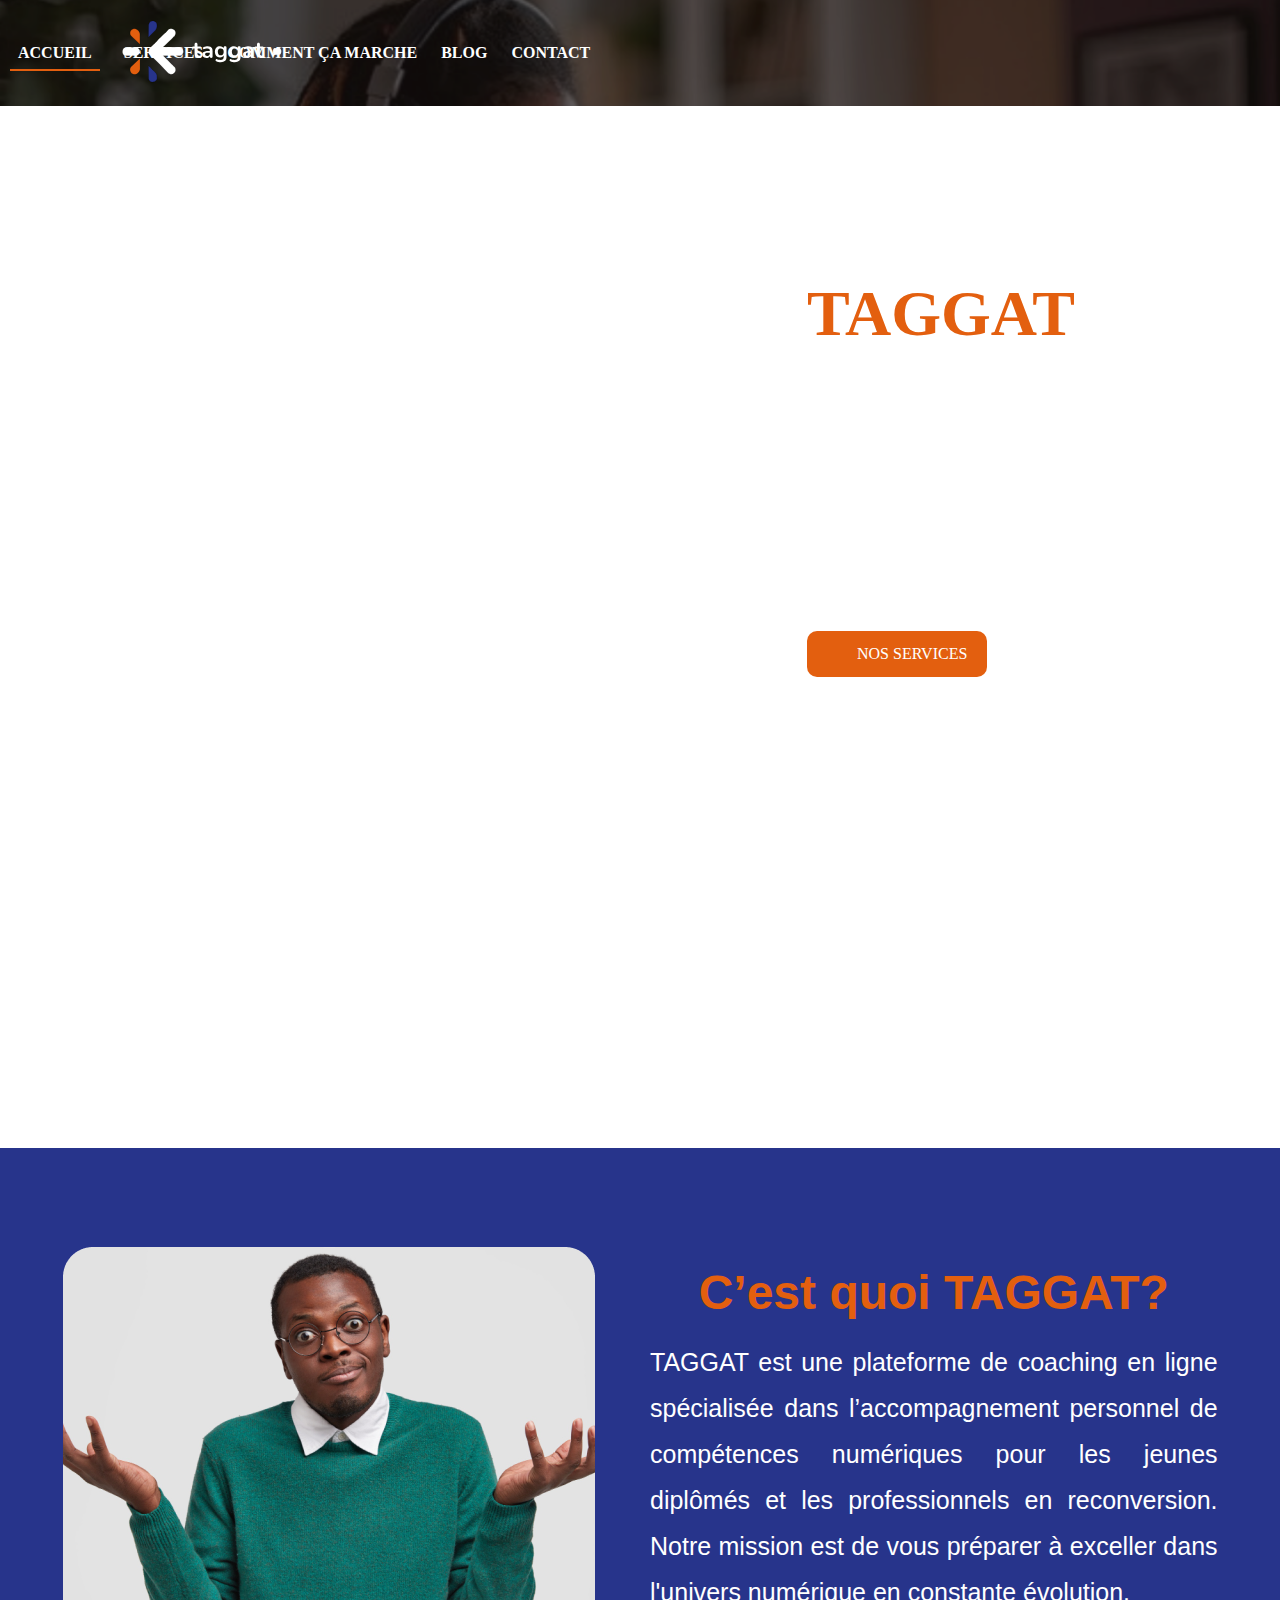
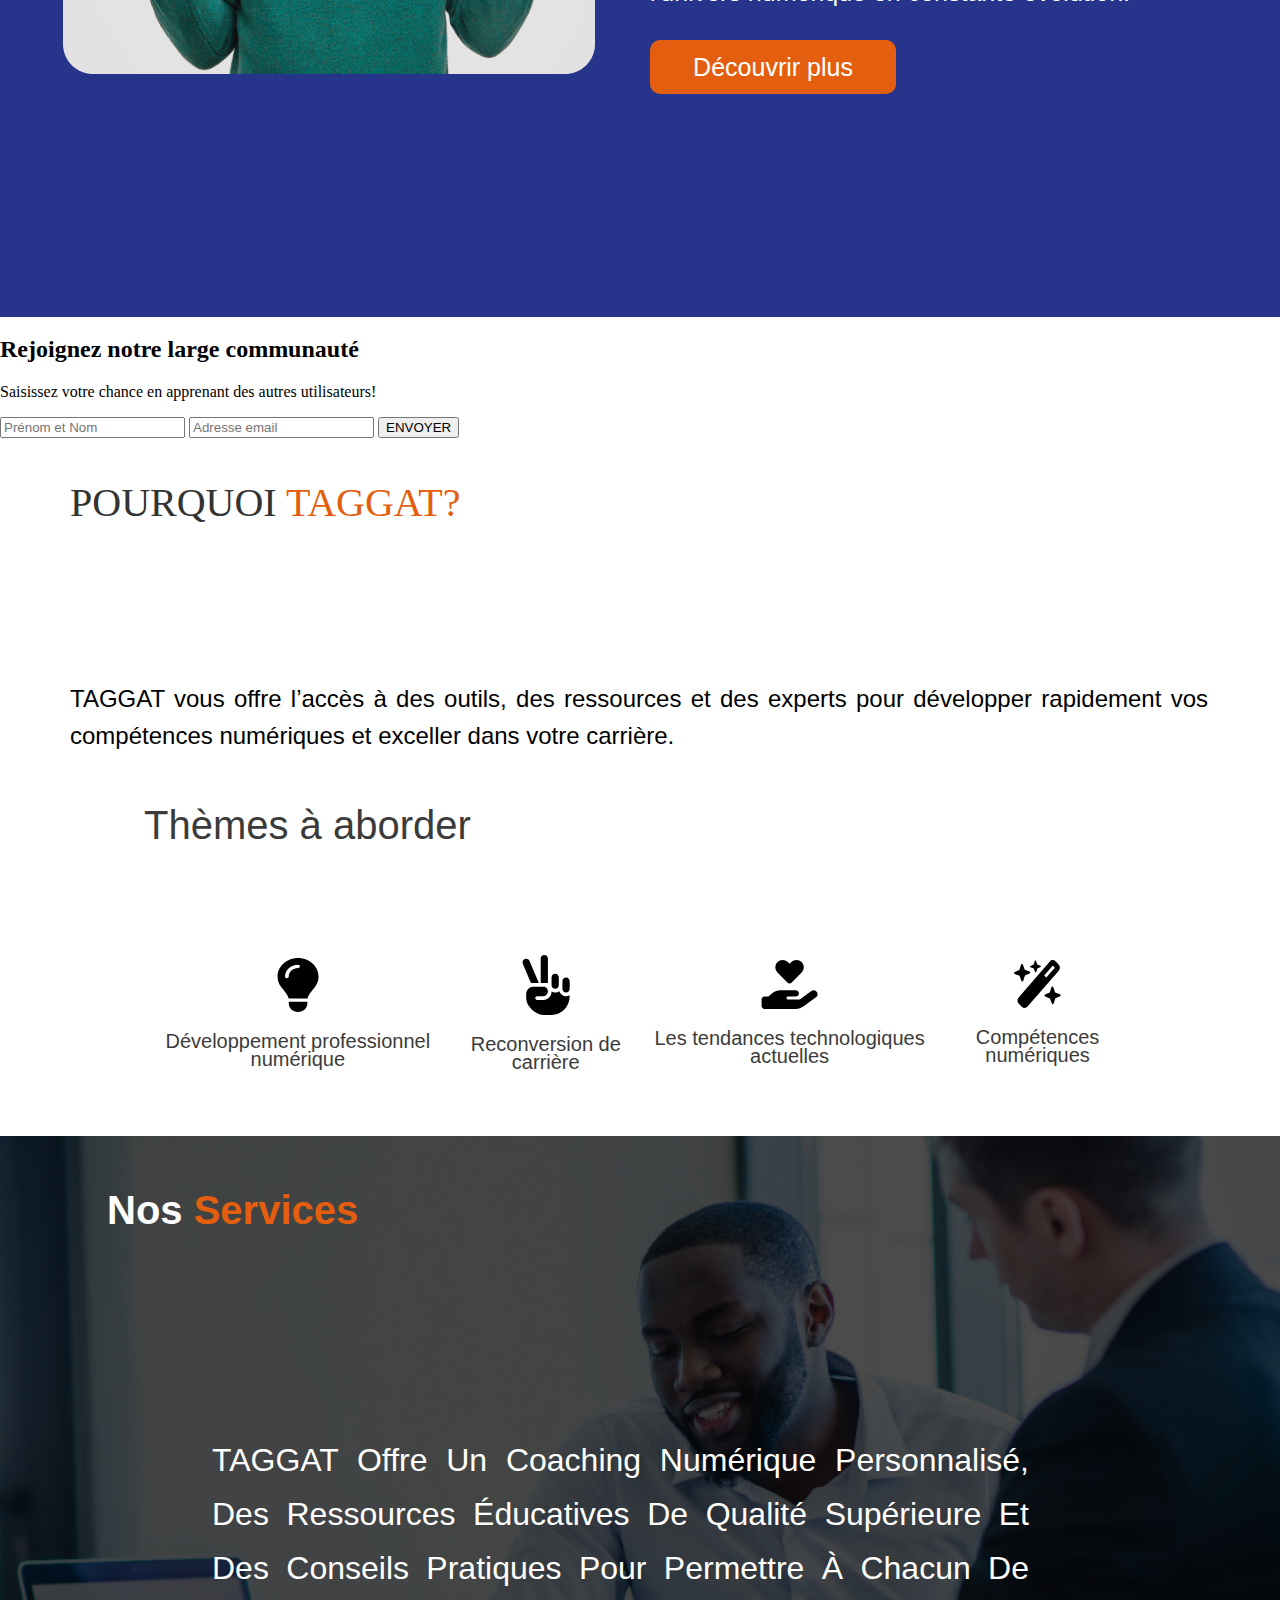
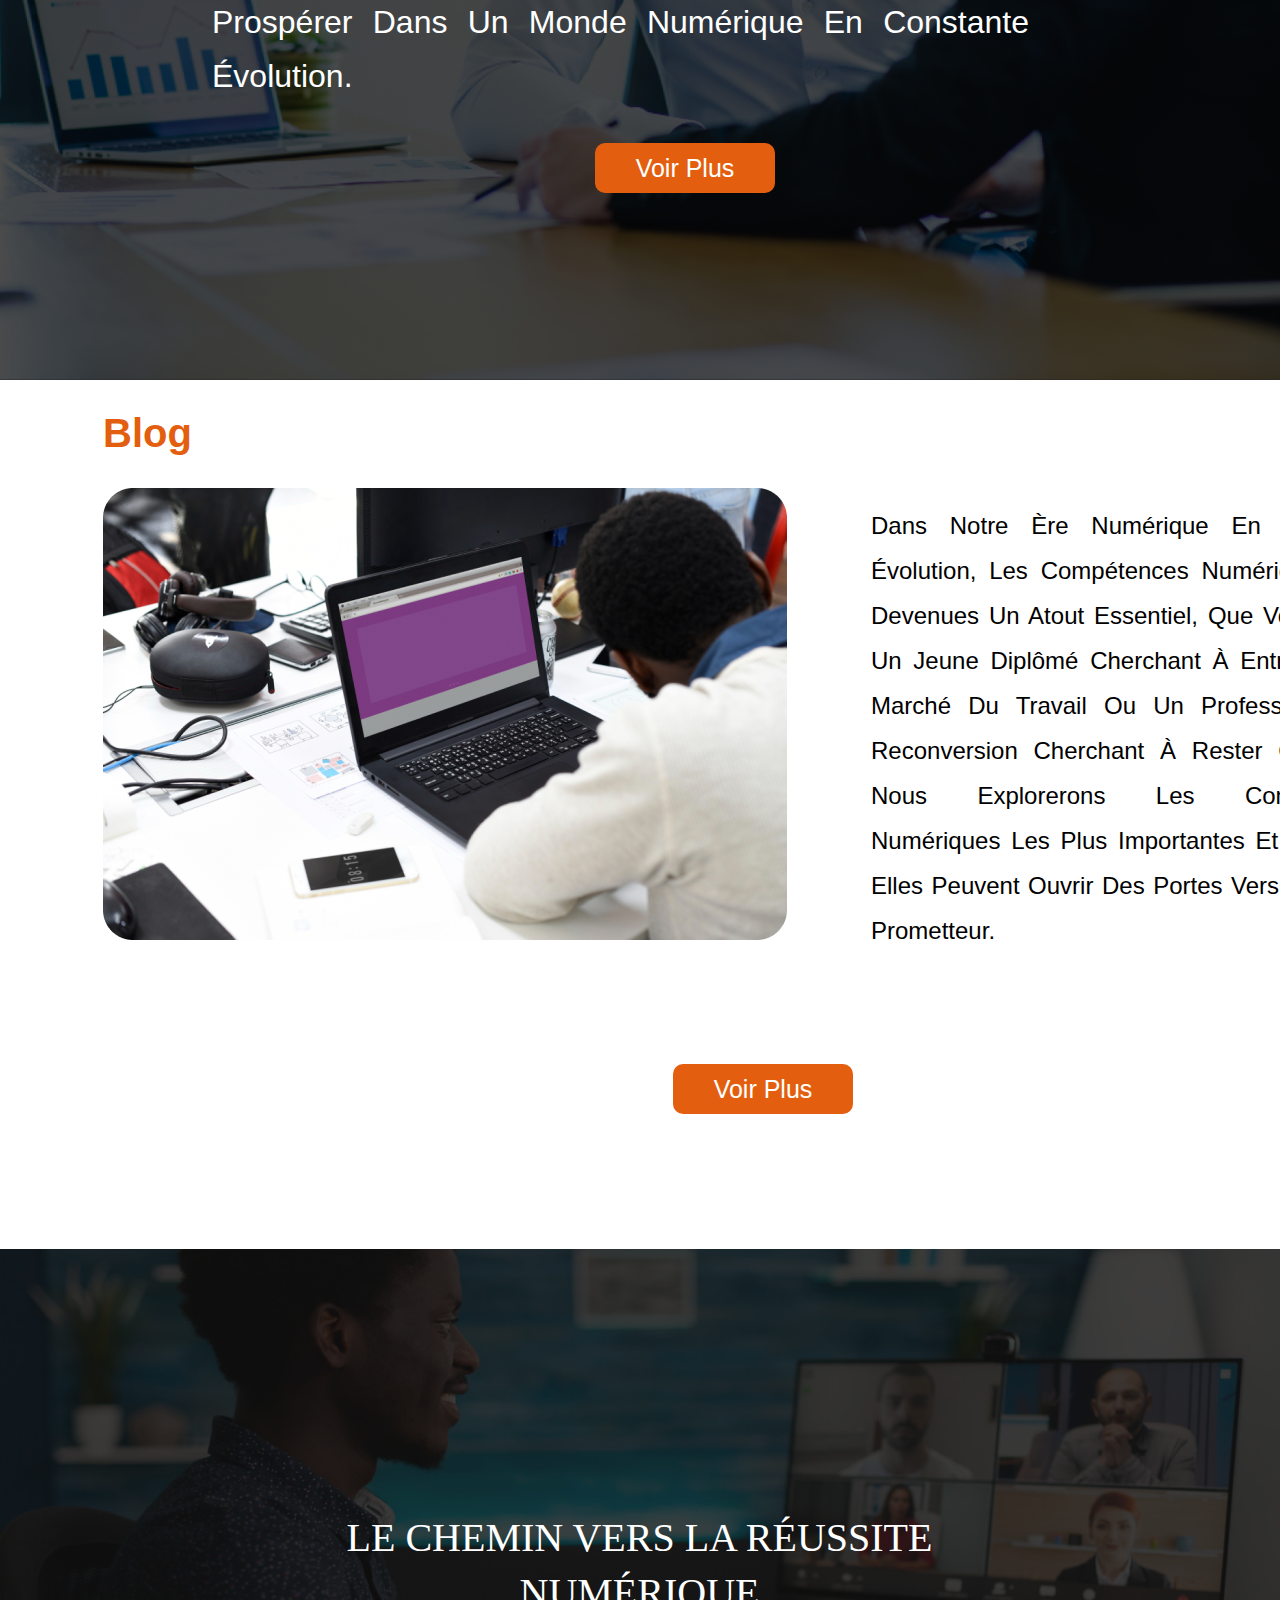
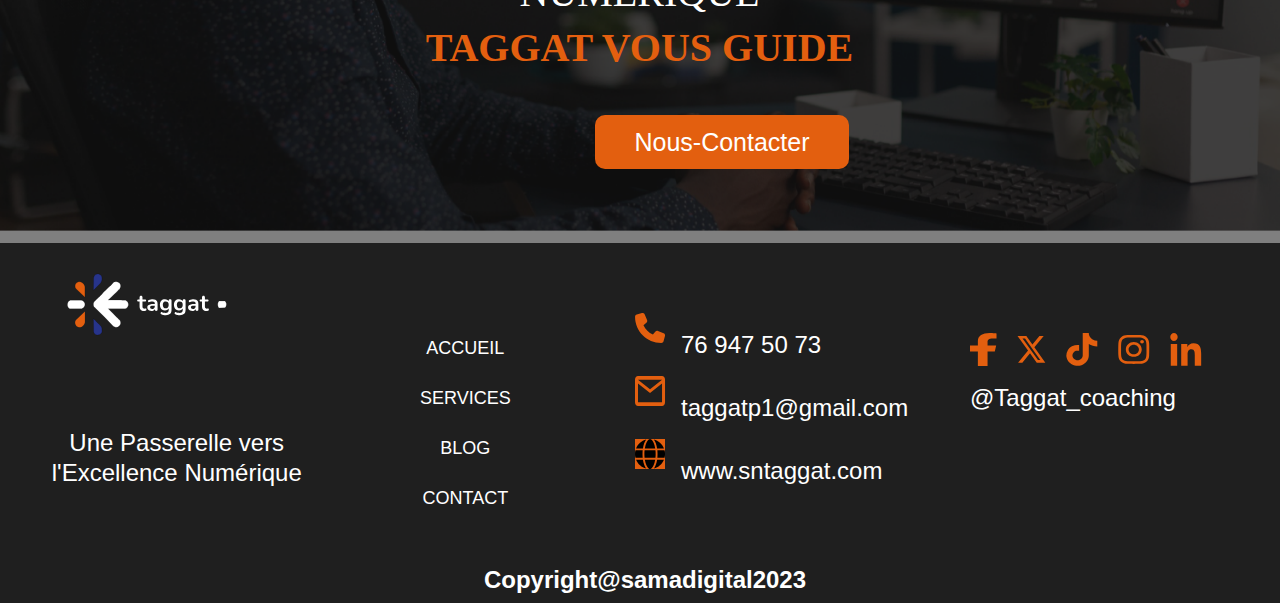
==== index.html @ f3cb15b1 "Merge branch 'develop' into yandeh" ====
<!DOCTYPE html>
<html lang="fr">
<head>
    <meta charset="UTF-8">
    <meta http-equiv="X-UA-Compatible" content="IE=edge">
    <meta name="viewport" content="width=device-width, initial-scale=1.0">
    <title>TAGGAT</title>
    <link rel="stylesheet" href="header.css">
    <link rel="stylesheet" href="footer.css">
    <link rel="stylesheet" href="style.css">
</head>
<body>


        <!-- La section header  -->
          <div class="banniere">
            <div class="contenu_banniere">
              <h1>
                Bienvenue sur <br>
               <span>TAGGAT</span>, Votre porte d'accès au monde numérique. 
            </h1>
               <p>TAGGAT est là pour vous aider à développer vos compétences numériques, à élargir vos horizons et à prospérer dans un monde de plus en plus numérique</p>
               <div class="btn_nos_services">
                <a href="service.html">NOS SERVICES</a>
               </div>
            </div>
          </div>
          <header> 
            <div class="logo">
              <img src="images/icons/logo.svg" alt="Logo de Taggat">
            </div>
            <nav> 
              <ul>
                <li><a href="index.html" class="active">ACCUEIL</a></li>
                <li><a href="service.html">SERVICES</a></li>
                <li><a href="comment_marche.html" >COMMENT ÇA MARCHE</a></li>
                <li><a href="blog.html">BLOG</a></li>
                <li><a href="Contact.html">CONTACT</a></li>
              </ul>
            </nav>
           
        </header>
       <section class="section_c_q_Taggat">
        
            <div class="c_q_taggat_img_contenaire">
                <img src="images/question.png" alt="question">
            </div>
            <div class="c_q_taggat_txt_contenaire">
                <h1>
                     C’est quoi TAGGAT? 
                 </h1>
                <p>TAGGAT  est  une plateforme de coaching en ligne   spécialisée dans
                    l’accompagnement personnel de compétences numériques pour les
                    jeunes diplômés et les professionnels en reconversion.
                    Notre mission est de vous préparer à exceller dans l'univers numérique
                    en constante évolution.</p>
                    <div class="btn_savoir_plus">
                        <a href="apropos.html">Découvrir plus</a>
                    </div>
            </div>
        
       </section>
       <section id="communaute">
        <div class="container">
            <div class="content">
              <div class="text-section">
                <h2>Rejoignez notre large communauté</h2>
                <p>Saisissez votre chance en apprenant des autres utilisateurs!</p>
              </div>
              <form class="form-section">
                <div class="form-row">
                  <input type="text" placeholder="Prénom et Nom">
                  <input type="email" placeholder="Adresse email">
                  <button type="submit">ENVOYER</button>
                </div>
              </form>
            </div>
        </div>
          
    </section>

    <section class="pourquoi_taggat">
        <h1>
             pourquoi <span>taggat?</span> 
         </h1>
        <div class="espacement"></div>
        <p>TAGGAT vous offre l’accès à des outils, des ressources et des experts pour développer rapidement vos compétences numériques et exceller dans votre carrière.</p>

    </section>

    <section class="Thèmes_a_aborder">
        <h1>
             Thèmes à aborder 
         </h1>
        <div class="theme_a_aborder_icon_et_txt_contenaire">
            <div class="theme_a_aborder_icon_et_txt">
                <svg xmlns="http://www.w3.org/2000/svg" width="42" height="55" viewBox="0 0 42 55" fill="none">
                    <path d="M30.3846 41.4199C31.5028 38.0555 33.8207 35.1867 36.1153 32.3285C36.721 31.5797 37.3266 30.8309 37.909 30.0715C40.2153 27.0656 41.5664 23.427 41.5664 19.493C41.5664 9.23086 32.388 0.919922 21.0664 0.919922C9.74482 0.919922 0.566406 9.23086 0.566406 19.4824C0.566406 23.4164 1.91754 27.0656 4.22379 30.0609C4.80618 30.8203 5.41186 31.5691 6.01754 32.318C8.32379 35.1762 10.6417 38.0555 11.7482 41.4094H30.3846V41.4199ZM21.0664 54.9199C26.2147 54.9199 30.3846 51.1441 30.3846 46.4824V44.7949H11.7482V46.4824C11.7482 51.1441 15.9181 54.9199 21.0664 54.9199ZM11.7482 19.4824C11.7482 20.4105 10.9096 21.1699 9.88459 21.1699C8.85959 21.1699 8.02095 20.4105 8.02095 19.4824C8.02095 12.9539 13.8565 7.66992 21.0664 7.66992C22.0914 7.66992 22.93 8.4293 22.93 9.35742C22.93 10.2855 22.0914 11.0449 21.0664 11.0449C15.9181 11.0449 11.7482 14.8207 11.7482 19.4824Z" fill="black"/>
                  </svg>
                  <p>Développement professionnel
                    numérique</p>
            </div>
            <div class="theme_a_aborder_icon_et_txt">
                <svg xmlns="http://www.w3.org/2000/svg" width="48" height="61" viewBox="0 0 48 61" fill="none">
                    <path d="M22.3162 0.919922C24.3212 0.919922 25.9412 2.5957 25.9412 4.66992V29.0449H18.6912V4.66992C18.6912 2.5957 20.3111 0.919922 22.3162 0.919922ZM33.1912 19.6699C35.1962 19.6699 36.8162 21.3457 36.8162 23.4199V30.9199C36.8162 32.9941 35.1962 34.6699 33.1912 34.6699C31.1861 34.6699 29.5662 32.9941 29.5662 30.9199V23.4199C29.5662 21.3457 31.1861 19.6699 33.1912 19.6699ZM40.4412 27.1699C40.4412 25.0957 42.0611 23.4199 44.0662 23.4199C46.0712 23.4199 47.6912 25.0957 47.6912 27.1699V34.6699C47.6912 36.7441 46.0712 38.4199 44.0662 38.4199C42.0611 38.4199 40.4412 36.7441 40.4412 34.6699V27.1699ZM7.51029 6.91992L16.8673 29.0449H8.96029L0.872011 9.91992C0.0677145 8.02148 0.905996 5.81836 2.74115 4.98633C4.57631 4.1543 6.71732 5.02148 7.51029 6.91992ZM10.5689 32.8535L10.5462 32.7949H18.4646H21.4099C23.9134 32.7949 25.9412 34.8926 25.9412 37.4824C25.9412 40.0723 23.9134 42.1699 21.4099 42.1699H15.0662C14.0693 42.1699 13.2537 43.0137 13.2537 44.0449C13.2537 45.0762 14.0693 45.9199 15.0662 45.9199H21.4099C25.9185 45.9199 29.5662 42.1465 29.5662 37.4824V37.4121C30.631 38.0449 31.8658 38.4199 33.1912 38.4199C34.6865 38.4199 36.0685 37.9512 37.224 37.1543C38.2095 40.0723 40.9056 42.1699 44.0662 42.1699C45.3915 42.1699 46.6263 41.8066 47.6912 41.1621V42.1699C47.6912 52.5293 39.5802 60.9199 29.5662 60.9199H22.5767C17.7736 60.9199 13.163 58.9395 9.76459 55.4238L8.45053 54.0645C5.72045 51.252 4.19115 47.4316 4.19115 43.459V40.2949C4.19115 36.4629 6.97787 33.2988 10.5689 32.8535Z" fill="black"/>
                  </svg>
                  <p>Reconversion de carrière</p>
            </div>
            <div class="theme_a_aborder_icon_et_txt">
                <svg xmlns="http://www.w3.org/2000/svg" width="57" height="50" viewBox="0 0 57 50" fill="none">
                    <path d="M16.5013 13.5565C13.6429 10.6676 13.6429 5.97552 16.5013 3.0866C19.3597 0.197694 23.9875 0.197694 26.8459 3.0866L28.5667 4.83158L30.2876 3.0866C33.1459 0.197694 37.7738 0.197694 40.6321 3.0866C43.4905 5.97552 43.4905 10.6676 40.6321 13.5565L30.7542 23.561C30.1515 24.1718 29.3639 24.4723 28.5667 24.4723C27.7695 24.4723 26.982 24.1718 26.3792 23.561L16.5013 13.5565ZM55.8087 32.887C57.0823 34.6126 56.7129 37.0362 54.9823 38.3061L42.6738 47.3509C40.3988 49.0184 37.6571 49.9199 34.8279 49.9199H19.2333H3.67755C1.9567 49.9199 0.566406 48.5336 0.566406 46.8177V40.6134C0.566406 38.8975 1.9567 37.5112 3.67755 37.5112H7.25537L11.6207 34.0212C13.8277 32.2569 16.5694 31.3068 19.3986 31.3068H27.0111H28.5667H34.789C36.5099 31.3068 37.9001 32.6931 37.9001 34.409C37.9001 36.1249 36.5099 37.5112 34.789 37.5112H28.5667H27.0111C26.1556 37.5112 25.4556 38.2092 25.4556 39.0623C25.4556 39.9154 26.1556 40.6134 27.0111 40.6134H38.7363L50.3739 32.063C52.1045 30.793 54.535 31.1614 55.8087 32.887ZM19.3888 37.5112H19.3013C19.3305 37.5112 19.3597 37.5112 19.3888 37.5112Z" fill="black"/>
                  </svg>
                  <p>Les tendances technologiques 
                    actuelles</p>
            </div>
            <div class="theme_a_aborder_icon_et_txt">
                <svg xmlns="http://www.w3.org/2000/svg" width="47" height="48" viewBox="0 0 47 48" fill="none">
                    <path d="M19.642 4.58031L16.4921 5.96472C16.2414 6.07286 16.0799 6.3438 16.0883 6.63747C16.0966 6.93115 16.2732 7.1925 16.5296 7.28625L19.7529 8.48986L21.0429 11.9159C21.1437 12.1886 21.394 12.3652 21.6645 12.3575C21.935 12.3498 22.1749 12.1593 22.26 11.8814L23.3537 8.38771L26.5036 7.00331C26.7543 6.89516 26.9158 6.62422 26.9074 6.33055C26.8991 6.03687 26.7225 5.77553 26.4661 5.68177L23.2428 4.47816L21.9528 1.05212C21.852 0.779433 21.6017 0.60284 21.3312 0.610513C21.0607 0.618186 20.8208 0.808687 20.7357 1.08664L19.642 4.58031ZM4.61889 37.401C3.08696 39.162 3.1661 41.9519 4.79566 43.6324L7.8103 46.7248C9.4396 48.3962 12.0092 48.3233 13.5495 46.562L44.7859 10.6453C46.3178 8.88434 46.2387 6.09443 44.6091 4.41393L41.5947 1.33071C39.9654 -0.340612 37.3959 -0.267717 35.8555 1.49353L4.61889 37.401ZM40.8686 7.64285L32.2669 17.5308L30.2368 15.4484L38.8386 5.5604L40.8686 7.64285ZM0.631937 11.9622C0.256001 12.129 0.0136214 12.5308 0.0261181 12.9714C0.0386149 13.4119 0.303384 13.7993 0.688172 13.9445L5.51902 15.7546L7.45804 20.889C7.61345 21.2979 7.98472 21.5629 8.39044 21.5514C8.79616 21.5399 9.1518 21.2543 9.28378 20.8372L10.9286 15.6012L15.6491 13.5201C16.025 13.3533 16.2674 12.9515 16.2549 12.511C16.2424 12.0705 15.9776 11.683 15.5928 11.5378L10.762 9.72769L8.82296 4.59332C8.66755 4.18442 8.29629 3.91941 7.89057 3.93092C7.48485 3.94243 7.1292 4.22806 6.99722 4.64512L5.3524 9.88115L0.631937 11.9622ZM31.0512 34.6122C30.6752 34.779 30.4329 35.1808 30.4453 35.6213C30.4578 36.0618 30.7226 36.4492 31.1074 36.5945L35.9382 38.4046L37.8773 43.539C38.0327 43.9479 38.4039 44.2129 38.8097 44.2014C39.2154 44.1899 39.571 43.9042 39.703 43.4872L41.3478 38.2511L46.0683 36.1701C46.4442 36.0032 46.6866 35.6014 46.6741 35.1609C46.6616 34.7204 46.3968 34.333 46.0121 34.1877L41.1812 32.3776L39.2422 27.2433C39.0868 26.8344 38.7155 26.5694 38.3098 26.5809C37.9041 26.5924 37.5484 26.878 37.4165 27.2951L35.7716 32.5311L31.0512 34.6122Z" fill="black"/>
                  </svg>
                  <p>Compétences numériques</p>
            </div>
        </div>
    </section>

    <section class="nos_services">
        <h1>
             Nos <span> Services</span> 
         </h1>
        <p>TAGGAT offre un coaching numérique personnalisé, des ressources éducatives de qualité supérieure et des conseils pratiques pour permettre à chacun de prospérer dans un monde numérique en constante évolution.</p>
        <div class="voir_plus">
            <a href="service.html">Voir plus</a>
        </div>
    </section>

    <section class="section_blog">
        <h1>
              Blog  
         </h1>
        <div class="article">
            <div class="article_img">
                <img src="images/blog_image1.png" alt="image_article">
            </div>
            <div class="article_contenu_txt">
                <p>Dans notre ère numérique en constante évolution, les compétences numériques sont devenues un atout essentiel, que vous soyez un jeune diplômé cherchant à entrer sur le marché du travail ou un professionnel en reconversion cherchant à rester compétitif.  nous explorerons les compétences numériques les plus importantes et comment elles peuvent ouvrir des portes vers un avenir prometteur.</p>
            </div>
        </div>
        <div class="voir_plus">
            <a href="blog.html">Voir plus</a>
        </div>
    </section>
    
    <div class="taggat_vous_guide">
        
        <p>Le Chemin vers la Réussite Numérique  <br> <span> TAGGAT  vous Guide</span></p>
        <div class="voir_plus">
            <a href="Contact.html">Nous-contacter</a>
        </div>
    </div>    
    


    <!-- Code footer -->

    <!--le footer-->
    <footer>
        <div class="footer_principal">
          <div class="slogan">
            <div class="logo">
              <img src="images/icons/logo.svg" alt="Logo de Taggat">
            </div>
            <div class="le_paragraphe_footer">
              <p>Une Passerelle vers l'Excellence Numérique</p>
            </div>
          </div>
  
          <div class="nav-bar_footer">
            <ul>
              <li><a href="index.html">ACCUEIL</a></li>
              <li><a href="service.html">SERVICES</a></li>
              <li><a href="blog.html">BLOG</a></li>
              <li><a href="Contact.html">CONTACT</a></li>
            </ul>
          </div>
  
          <div class="contact_footer">
            <div class="contact_phone">
                <svg xmlns="http://www.w3.org/2000/svg" width="31" height="30" viewBox="0 0 31 30" fill="none">
                    <path d="M9.72708 1.44245C9.27737 0.352816 8.08752 -0.227151 6.94882 0.0833365L1.78356 1.48932C0.76224 1.77051 0.0506567 2.69612 0.0486982 3.7506C0.0217804 18.2439 11.7684 29.9956 26.2825 29.9956C27.3385 29.9956 28.2668 29.2867 28.5503 28.2674L29.9678 23.1121C30.2809 21.9756 29.7023 20.7864 28.6119 20.3353L22.9843 17.992C22.0288 17.5937 20.9195 17.869 20.2668 18.6716L17.8913 21.5597C13.7648 19.6089 10.427 16.2697 8.48107 12.1455L11.3777 9.78461C12.1827 9.12848 12.4604 8.02713 12.0633 7.07223L9.72707 1.44831L9.72708 1.44245Z" fill="#E35F0F"/>
                  </svg>
              <p>76 947 50 73</p>
            </div>
            <div class="contact_email">
                <svg xmlns="http://www.w3.org/2000/svg" width="31" height="30" viewBox="0 0 31 30" fill="none">
                    <path d="M3.00385 30C2.17779 30 1.47064 29.6328 0.882382 28.8984C0.294127 28.1641 0 27.2812 0 26.25V3.75C0 2.71875 0.294127 1.83594 0.882382 1.10156C1.47064 0.367188 2.17779 0 3.00385 0H27.0347C27.8607 0 28.5679 0.367188 29.1562 1.10156C29.7444 1.83594 30.0385 2.71875 30.0385 3.75V26.25C30.0385 27.2812 29.7444 28.1641 29.1562 28.8984C28.5679 29.6328 27.8607 30 27.0347 30H3.00385ZM15.0193 16.875L3.00385 7.5V26.25H27.0347V7.5L15.0193 16.875ZM15.0193 13.125L27.0347 3.75H3.00385L15.0193 13.125ZM3.00385 7.5V3.75V26.25V7.5Z" fill="#E35F0F"/>
                  </svg>
              <p> taggatp1@gmail.com </p>
            </div>
            <div class="contact_google">
                <svg xmlns="http://www.w3.org/2000/svg" width="31" height="30" viewBox="0 0 31 30" fill="none">
                    <g clip-path="url(#clip0_247_1111)">
                      <rect width="30.0385" height="30" fill="#E35F0F"/>
                      <path d="M20.6515 15C20.6515 16.3008 20.5811 17.5547 20.4579 18.75H9.58065C9.45158 17.5547 9.38704 16.3008 9.38704 15C9.38704 13.6992 9.45745 12.4453 9.58065 11.25H20.4579C20.587 12.4453 20.6515 13.6992 20.6515 15ZM22.3412 11.25H29.5633C29.8743 12.4512 30.0385 13.7051 30.0385 15C30.0385 16.2949 29.8743 17.5488 29.5633 18.75H22.3412C22.4644 17.543 22.5289 16.2891 22.5289 15C22.5289 13.7109 22.4644 12.457 22.3412 11.25ZM28.9473 9.375H22.1006C21.5139 5.63086 20.3523 2.49609 18.8562 0.492187C23.45 1.70508 27.1872 5.0332 28.9414 9.375H28.9473ZM20.1997 9.375H9.83879C10.1967 7.24219 10.7482 5.35547 11.4229 3.82617C12.0389 2.44336 12.7253 1.44141 13.3883 0.808594C14.0454 0.1875 14.591 0 15.0193 0C15.4476 0 15.9932 0.1875 16.6503 0.808594C17.3132 1.44141 17.9997 2.44336 18.6157 3.82617C19.2962 5.34961 19.8419 7.23633 20.1997 9.375ZM7.93792 9.375H1.09124C2.85131 5.0332 6.58266 1.70508 11.1823 0.492187C9.68625 2.49609 8.52461 5.63086 7.93792 9.375ZM0.475219 11.25H7.69737C7.57417 12.457 7.50963 13.7109 7.50963 15C7.50963 16.2891 7.57417 17.543 7.69737 18.75H0.475219C0.164273 17.5488 0 16.2949 0 15C0 13.7051 0.164273 12.4512 0.475219 11.25ZM11.4229 26.168C10.7423 24.6445 10.1967 22.7578 9.83879 20.625H20.1997C19.8419 22.7578 19.2904 24.6445 18.6157 26.168C17.9997 27.5508 17.3132 28.5527 16.6503 29.1855C15.9932 29.8125 15.4476 30 15.0193 30C14.591 30 14.0454 29.8125 13.3883 29.1914C12.7253 28.5586 12.0389 27.5566 11.4229 26.1738V26.168ZM7.93792 20.625C8.52461 24.3691 9.68625 27.5039 11.1823 29.5078C6.58266 28.2949 2.85131 24.9668 1.09124 20.625H7.93792ZM28.9473 20.625C27.1872 24.9668 23.4559 28.2949 18.8621 29.5078C20.3581 27.5039 21.5139 24.3691 22.1065 20.625H28.9473Z" fill="black"/>
                    </g>
                    <defs>
                      <clipPath id="clip0_247_1111">
                        <rect width="30.0385" height="30" fill="white"/>
                      </clipPath>
                    </defs>
                  </svg>
              <p>www.sntaggat.com</p>
            </div>
          </div>
          <div class="social_media">
            <div class="icons-reseaux">
              <img src="images/icons/faceb.svg" alt="facebook">
              <img src="images/icons/Vector(4).svg" alt="twitter">
              <img src="images/icons/tiktok.svg" alt="tiktok">
              <img src="images/icons/insta.svg" alt="insta">
              <img src="images/icons/linked.svg" alt="linkind">
            </div>
            <div class="lien_coaching">
              <p>@Taggat_coaching</p>
            </div>
          </div>
        </div>
  
        <div class="Copyright">
          Copyright@samadigital2023
        </div>
      </footer>

</body>
</html>
---- header.css ----
/* Style pour le header */
header {
    display: flex;
    justify-content: space-between; 
    align-items: center; 
    width: 100%; 
    max-width: 1504px; 
    height: 106px;
    padding: 0 20px; 
    margin: 0 auto; 
    background-color: rgba(0, 0, 0, 0.5); 
    position: absolute; 
    top: 0; 
    left: 0; 
    right: 0; 
  }

  /* Style pour le logo */
  .logo img {
    width: 164.03px;
    height: 63px;
    margin-left: 100px; 
  }

  /* Style pour la barre de navigation */
  nav ul {
    list-style: none; 
    margin-right: 150px;
    padding: 0;
    text-align: center;
  }

  nav ul li {
    display: inline-block;
    margin: 0 10px; 
  }

  nav ul li a {
    text-decoration: none; 
    color: #FFFFFF;
    font-size: 16px; 
    font-family: Nunito;
    font-weight: 700;
    line-height: 20px;
    letter-spacing: 0em;
    text-align: right;
    position: relative;

  }
  nav ul li a:hover,a.active  {
    border-bottom: 2px solid #E35F0F;
    padding: 8px;
  }
---- footer.css ----
/*footer*/
footer{
  background: #1F1F1F;
  width: 100%;
  height: auto;
  display: inline-block;
  justify-content: space-between;
  padding: 30px 5px;
  }
  .footer_principal {
  display: flex;
  justify-content: space-between; /* Pour espacer les éléments sur toute la largeur */
  flex-wrap: wrap; /* Pour permettre le retour à la ligne si nécessaire */
  }
  /* Styles pour chaque section */
  .slogan,
  .nav-bar_footer,
  .contact_footer,
  .social_media {
  flex: 1; /* Chaque section prend autant d'espace disponible */
  display: flex;
  align-items: center; /* Alignement vertical */
  }
  .slogan{
  display: inline-block;
  max-width: 25%;
  }
  footer .logo{
  width: 185px;
  height: 75px;
  margin-left: -40px;
  }
  .le_paragraphe_footer{
  font-family: Arial;
  font-size: 24px;
  font-weight: 400;
  line-height: 30px;
  letter-spacing: 0em;
  text-align: left;
  color: #FFFFFF;
  width: 90%;
  text-align: center;
  margin-left: 30px;
  }
  .le_paragraphe_footer p{
  margin-top: 80px; 
  }
  
  .nav-bar_footer{
  max-width: 25%;
  }
  .nav-bar_footer ul {
  list-style: none;
  padding: 0;
  margin: 0;
  display: flex;
  flex-direction: column;
  align-items: center; 
  gap: 30px;
  margin-left: 100px;
  margin-top: 60px;
  }
  .nav-bar_footer ul li a {
  text-decoration: none; 
  color: #FFFFFF;
  font-family: Arial;
  font-size: 18px;
  font-weight: 400;
  line-height: 20px; 
  }
  
  .contact_footer{
  display: inline-block;
  max-width: 25%;
  gap: 30px;
  margin-top: 40px;
  }
  .contact_footer p{
  font-family: Arial;
  font-size: 24px;
  font-weight: 400;
  line-height: 15px;
  letter-spacing: 0em;
  margin-left: 15px;
  color: #FFFFFF;
  
  }
  .contact_phone{
  display: flex;
  }
  .contact_email{
  display: flex;
  }
  .contact_google{
  display: flex;
  }
  .social_media{
  display: inline-block;
  max-width: 25%;
  margin-top: 60px;
  margin-left: 20px;
  }
  .icons-reseaux{
  display: flex;
  gap: 20px;
  }
  .social_media p{
  font-family: Arial;
  font-size: 24px;
  font-weight: 400;
  line-height: 15px;
  color: #FFFFFF;
  }
  .Copyright{
  font-family: Arial;
  font-size: 24px;
  font-weight: 900;
  line-height: 15px;
  text-align: center;
  margin-top: 60px;
  color: #FFFFFF;
  }

/*la responsivité*/
@media only screen and (min-width: 768px) and (max-width: 1023px) {
  .footer_principal {
  display: flex;
  flex-wrap: wrap; /* Pour permettre le retour à la ligne si nécessaire */
  }
  
  /* Styles pour chaque section */
  .slogan,
  .nav-bar_footer,
  .contact_footer,
  .social_media {
  max-width: 60%;
  } 
  .nav-bar_footer ul {
  margin-top: 50px;
  }
  .nav-bar_footer ul li a{
  font-size: 16px;
  }
  .contact_footer p, .le_paragraphe_footer, .Copyright{
  font-size: 20px;
  }
  }
  /* Ajoutez ces styles pour le mode mobile */
  @media only screen and (max-width: 767px) {
  
  .footer_principal {
  flex-direction: column; /* Aligne les éléments en colonne */
 
  }
  .slogan{
  max-width: 100%;
  }
  footer .logo{
  margin-left: 15%;
  }
  .le_paragraphe_footer p{
  width: 70%;
  margin-left: 10%;
  margin-top: 0;
  font-size: 18px;
  }
  .nav-bar_footer,
  .contact_footer,
  .social_media {
  display: inline-block;
  justify-content: end;
  width: 100%; 
  margin: 8px;/* Ajoutez une marge inférieure entre les sections */
  text-align: left; /* Aligne le texte à gauche */
  margin-left: 20px;
 
  
  }
  
  .nav-bar_footer ul {
  display: inline-block;
  justify-content: end;
  line-height: 50px;
  margin-left:20px ;
  margin: 8px;
  }
  
  .lien_coaching p{
  display: none;
  }
  .contact_footer p{
    font-size: 16px;
    display: flex;
    }
    .nav-bar_footer ul li a {

      font-size: 16px;
       
      }
      
  
  }
---- style.css ----
@import 'header.css';
@import 'footer.css';

:root{
    /* les couleurs global du site */
    --backrgound-body:#FFFFFF;
    --color-paragraphe-blanc:#FFFFFF;
    --color-paragraphe-noir: #000000;
    --input-texte-color:rgba(0, 0, 0, 0.5);
    --couleur-titre: #E35F0F;
    --background-section-1-accueil: #27348B;
    --btn-background-color: #E35F0F;
    --paragraphe-color:#000000;
    --footer-background-color:#3B3B3B;
    --police-titre-size:font-size: 48px;
}

body{
    margin: 0px;
}
/* / *Style pour la barre de navigation */ 
  header{
    margin: 0px;
    background-image: url(/images/accueil_banniere_bg_image.png);
    background-repeat: no-repeat;
    background-size: cover;
    background-color: #000000;
  }
  nav{
    display: flex;
    justify-content: space-between; 
    align-items: center; 
    width: 100%; 
    max-width: 1504px; 
    height: 106px;
    padding: 0 0px; 
    margin: 0 auto; 
    
    position: absolute; 
    top: 0; 
    left: 0; 
    right: 0; 
  }

  
 
    .logo img {
    width: 164.03px;
    height: 63px;
    margin-left: 100px;
    }
  /*Style pour la barre de navigation */
  nav ul {
    list-style: none; 
    margin-right: 150px;
    padding: 0;
    text-align: center;
  }

  nav ul li {
    display: inline-block;
    margin: 0 10px; 
  }

  nav ul li a {
    text-decoration: none; 
    color: #FFFFFF;
    font-size: 16px; 
    font-family: Nunito;
    font-weight: 700;
    line-height: 20px;
    letter-spacing: 0em;
    text-align: right;
    position: relative;

  }
  nav ul li a:hover,a.active  {
    border-bottom: 2px solid #E35F0F;
    padding: 8px;
  }
  /* Code be la banniere */

  .banniere{
    padding-top: 200px;
    padding-bottom: 150px;
    flex-shrink: 0;
    margin-left: 807px;
    height: 798px;
  }
  .banniere h1{
    color: var(--color-paragraphe-blanc);
    font-family: Nunito;
    font-size: 36px;
    font-style: normal;
    font-weight: 700;
    line-height: 60px; /* 166.667% */
  }
  .banniere span{
    color: #E35F0F;
font-family: Nunito;
font-size: 64px;
font-style: normal;
font-weight: 700;
line-height: 60px;
  }
  .banniere p{
    color: var(--color-paragraphe-blanc);
font-family: Arial;
font-size: 24px;
font-style: normal;
font-weight: 400;
line-height: 34px;
text-transform: uppercase;
  }
  .btn_nos_services{
    border-radius: 10px;
    align-items: center;
    display: flex;
    background: var(--btn-background-color);
    width: 180px;
    height: 46px;
    flex-shrink: 0;
    /* margin-bottom: 278px; */
  }
  .btn_nos_services a{
    text-decoration: none;
    margin-left: 50px;
    color: var(--color-paragraphe-blanc);
  }

  /* Code de la section section_c_q_Taggat */
  .section_c_q_Taggat{
    width: 90.2%;
    height: 669.58px;
    flex-shrink: 0;
    display: flex;
    justify-content: space-between;
    padding-top: 99px;
    padding-left: 63px;
    padding-right: 78px;
    background: var(--background-section-1-accueil);
  }
  .c_q_taggat_txt_contenaire{
    margin-left: 55px;
  }
  .c_q_taggat_txt_contenaire h1{
    color: #E35F0F;
text-align: center;
font-family: Arial;
font-size: 48px;
font-style: normal;
font-weight: 700;
line-height: 28px; /* 58.333% */
  }
  .c_q_taggat_txt_contenaire p{
    color: #FFF;
    text-align: justify;
    font-family: Arial;
    font-size: 25px;
    font-style: normal;
    font-weight: 400;
    line-height: 46px; /* 184% */
  }
  .btn_savoir_plus{
    display: flex;
    justify-content: center;
    border-radius: 10px;
    align-items: center;
    background: var(--btn-background-color);
    width: 246px;
    height: 54px;
    flex-shrink: 0;
  }
  .btn_savoir_plus a{
    text-decoration: none;
    color: var(--color-paragraphe-blanc);
    font-family: Arial;
    font-size: 25px;
    font-weight: 400;
    line-height: 46px;
    letter-spacing: 0em;
    text-align: justified;

  }
  /* Code de la section form_contact */

  .form_contact{
    margin: 50px;
    display: flex;
    flex-direction: column;
    padding: 0px 72px 18px 72px;
    justify-content: space-around;
    background: #FFF;
    box-shadow: -5px 10px 30px 0px rgba(0, 29, 44, 0.10);
  }
  .form_contenaire form{
    display: flex;
    flex-direction: wrap;
    justify-content: space-evenly;
  }
  .forme_txt_contenaire{
    margin-left: 30%;

  }
  .form_contenaire form .input{
    display: flex;
    margin-left: 11px;
    min-height: 40px;
    padding: 16px 31px 17px 31px;
    align-items: flex-start;
    border-radius: 10px;
    border: 1px solid #E1E1E1;
    background: #FFF;
    background: #FFF;
    width: 487px;
    height: 50px;
    /* font style */
    color: rgba(0, 0, 0, 0.50);
    font-family: Inter;
    font-size: 15px;
    font-style: normal;
    font-weight: 300;
    line-height: normal;
  }

  .submit{
    border-radius: 10px;
    border: #E1E1E1;
    background: var(--btn-background-color);
    display: flex;
    padding: 5px 71.895px 5px 72.105px;
    justify-content: center;
    align-items: flex-start;
    /* font style */
    color: #FFF;
    text-align: center;
    font-family: Inter;
    font-size: 15px;
    font-style: normal;
    font-weight: 400;
    line-height: 40px; /* 266.667% */
    text-transform: uppercase;
  }

  /* Code section pourquoi_taggat */

  .pourquoi_taggat{
    margin-left: 60px;
    margin-right: 62px;
    display: inline-flex;
    padding: 10px;
    flex-direction: column;
    align-items: flex-start;
  }
  .pourquoi_taggat h1{
    color: #333;
    text-align: center;
    font-family: Nunito;
    font-size: 40px;
    font-style: normal;
    font-weight: 500;
    line-height: 55px; 
    text-transform: uppercase;
  }
  .pourquoi_taggat span{
    color: #E35F0F;
    font-family: Nunito;
    font-size: 40px;
    font-style: normal;
    font-weight: 500;
    line-height: 55px;
    text-transform: uppercase;
  }
  .pourquoi_taggat .espacement{
    width: auto;
    height: 99px;
  }
  .pourquoi_taggat p{
    color: #000;
    text-align: justify;
    font-family: Arial;
    font-size: 24px;
    font-style: normal;
    font-weight: 400;
    line-height: 37.5px; 
  }

  /* Code section Thèmes_a_aborder */

  .Thèmes_a_aborder{
    margin-left: 72px;
    margin-right: 72px;
    display: flex;
    flex-direction: column;
    padding: 0px 72px 18px 72px;
    justify-content: center;
  }
  .Thèmes_a_aborder h1{
    margin-bottom: 120px;
    color: #3B3B3B;
    font-family: Arial;
    font-size: 40px;
    font-style: normal;
    font-weight: 400;
    line-height: 18px; 
  }
  .theme_a_aborder_icon_et_txt_contenaire{
    
    display: flex;
    align-items: center;
    flex-direction: row;
    justify-content: center;
  }
  .theme_a_aborder_icon_et_txt{
    align-items: center;
    display: flex;
    flex-direction: column;
  }
  .theme_a_aborder_icon_et_txt p{
    color: #3B3B3B;
    text-align: center;
    font-family: Arial;
    font-size: 20px;
    font-style: normal;
    font-weight: 400;
    line-height: 18px; /* 90% */
  }
 svg{
    margin-bottom: 94.8;
 }

 /* Code section nos service */

 .nos_services{
    width: 100%;
    height: 844px;
    flex-shrink: 0;
    background-position: center center;
    background-image:linear-gradient(rgba(0, 0, 0, 0.7),rgba(0, 0, 0, 0.7)), url(./images/fond_section_nos_services.png);
    background-color: rgba(0, 0, 0, 0.5); 
    background-repeat: no-repeat;
    background-size: cover;
 }
 .nos_services h1{
    padding-top: 47px;
    margin-left: 107px;
    color: #FFF;
    font-family: Arial;
    font-size: 40px;
    font-style: normal;
    font-weight: 700;
    line-height: 55px; /* 137.5% */
    text-transform: capitalize;
 }.nos_services span{
    color: #E35F0F;
    font-family: Arial;
    font-size: 40px;
    font-style: normal;
    font-weight: 700;
    line-height: 55px;
    text-transform: capitalize;
 }
 .nos_services p{
    margin-top: 195px;
    margin-left: 212px;
    margin-right: 251px;
    color: #FFF;
    text-align: justify;
    font-family: Arial;
    font-size: 32px;
    font-style: normal;
    font-weight: 400;
    line-height: 54px; /* 168.75% */
    text-transform: capitalize;
 }
 .nos_services .voir_plus{
    display: flex;
    justify-content: center;
    align-items: center;
    width: 180px;
    height: 50px;
    flex-shrink: 0;
    margin-top: 40px;
    margin-left: 595px;
    margin-right: 725px;
    border-radius: 10px;
    background: #E35F0F;
 }

 .nos_services .voir_plus a{
    color: #FFF;
    text-align: justify;
    font-family: Arial;
    text-decoration: none;
    font-size: 25px;
    font-style: normal;
    font-weight: 400;
    line-height: 46px; 
    text-transform: capitalize;
 }
 /* Code section section_blog */

 .section_blog{
    display: flex;
    margin-left: 103px;
    margin-right: 103px;
    justify-content: left;
    flex-direction: column;
 }
 .section_blog h1{
    color: #E35F0F;
    font-family: Arial;
    font-size: 40px;
    font-style: normal;
    font-weight: 700;
    line-height: 55px; /* 137.5% */
    text-transform: capitalize;
 }

 .article{
    display: flex;
    justify-content: space-evenly;
 }
 .rticle_img{
    width: 684px;
    height: 450px;
    margin-right: 84px;
 }
 .article_contenu_txt{
    padding-top: 46px;
    padding-bottom: 16px;
    width: 552px;
    margin-left: 84px;
    display: flex;
    width: 522px;
    height: 388px;
    flex-direction: column;
    justify-content: center;
    flex-shrink: 0;
 }
 .article_contenu_txt p{
    color: #000;
    text-align: justify;
    font-family: Arial;
    font-size: 24px;
    font-style: normal;
    font-weight: 400;
    line-height: 45px; /* 187.5% */
    text-transform: capitalize;
 }
 .section_blog .voir_plus{
    display: flex;
    justify-content: center;
    align-items: center;
    width: 180px;
    height: 50px;
    flex-shrink: 0;
    margin-top: 40px;
    margin-left: 570px;
    margin-right: 713px;
    margin-top: 120px;
    margin-bottom: 95px;
    border-radius: 10px;
    background: #E35F0F;
        
 }
 .section_blog .voir_plus a{
    color: #FFF;
    text-align: justify;
    font-family: Arial;
    text-decoration: none;
    font-size: 25px;
    font-style: normal;
    font-weight: 400;
    line-height: 46px; 
    text-transform: capitalize;
 }

/* Code section taggat_vous_guide */

.taggat_vous_guide{
    width: auto;
    height: 844px;
    flex-shrink: 0;
    margin-bottom: -250px;
    background-position: center center;
    background-image:url(./images/taggat_vous_guide.png);
    background-color: rgba(0, 0, 0, 0.5); 
    background-repeat: no-repeat;
    background-size: cover;
}
.taggat_vous_guide p{
    padding-top: 261px;
    margin-left: 326px;
    margin-right: 327px;
    color: #FFF;
    text-align: center;
    font-family: Nunito;
    font-size: 40px;
    font-style: normal;
    font-weight: 500;
    line-height: 55px; /* 137.5% */
    text-transform: uppercase;
 }
 .taggat_vous_guide span{
    color: #E35F0F;
    font-family: Nunito;
    font-size: 40px;
    font-style: normal;
    font-weight: 700;
    line-height: 55px;
    text-transform: uppercase;
 }
 .taggat_vous_guide .voir_plus{
    display: flex;
    justify-content: center;
    align-items: center;
    width: 254px;
    height: 54px;
    flex-shrink: 0;
    margin-top: 40px;
    margin-left: 595px;
    margin-right: 725px;
    border-radius: 10px;
    background: #E35F0F;
 }

 .taggat_vous_guide .voir_plus a{
    color: #FFF;
    text-align: justify;
    font-family: Arial;
    text-decoration: none;
    font-size: 25px;
    font-style: normal;
    font-weight: 400;
    line-height: 46px; 
    text-transform: capitalize;
 }


 /* Code footer */
/*footer*/
footer{
    background: #1F1F1F;
    width: 100%;
    height: 300px;
    display: inline-block;
    justify-content: space-between;
    padding: 30px 5px;
  
  }
  .footer_principal {
    display: flex;
    justify-content: space-between; /* Pour espacer les éléments sur toute la largeur */
    flex-wrap: wrap; /* Pour permettre le retour à la ligne si nécessaire */
  }
  
  /* Styles pour chaque section */
  .slogan,
  .nav-bar_footer,
  .contact_footer,
  .social_media {
    flex: 1; /* Chaque section prend autant d'espace disponible */
    display: flex;
    align-items: center; /* Alignement vertical */
  }
  
  .slogan{
    display: inline-block;
    max-width: 25%;
   
    
  }
  footer .logo{
    width: 185px;
    height: 75px;
    margin-left: -40px;
   
    
  }
  .le_paragraphe_footer{
  font-family: Arial;
  font-size: 24px;
  font-weight: 400;
  line-height: 30px;
  letter-spacing: 0em;
  text-align: left;
  color: #FFFFFF;
  width: 90%;
  text-align: center;
  margin-left: 30px;
  }
  .le_paragraphe_footer p{
   margin-top: 80px; 
  }

  .nav-bar_footer{
    max-width: 25%;
    
  }
  
  .nav-bar_footer ul {
    list-style: none;
  padding: 0;
  margin: 0;
  display: flex;
  flex-direction: column;
  align-items: center; 
  gap: 30px;
  margin-left: 100px;
margin-top: 60px;
  }
  
  
  .nav-bar_footer ul li a {
    text-decoration: none; 
    color: #FFFFFF;
    font-family: Arial;
font-size: 18px;
font-weight: 400;
line-height: 20px;  
  }

  .contact_footer{
    display: inline-block;
    max-width: 25%;
    gap: 30px;
    margin-top: 40px;
  }
  .contact_footer p{
    font-family: Arial;
font-size: 24px;
font-weight: 400;
line-height: 15px;
letter-spacing: 0em;
margin-left: 15px;
color: #FFFFFF;

  }
  .contact_phone{
    display: flex;
  }
  .contact_email{
    display: flex;
  }
  .contact_google{
    display: flex;
  }
  
  .social_media{
    display: inline-block;
    max-width: 25%;
    margin-top: 60px;
    margin-left: 20px;
  }
  .icons-reseaux{
    display: flex;
    gap: 20px;
  }
  .social_media p{
    font-family: Arial;
    font-size: 24px;
    font-weight: 400;
    line-height: 15px;
    color: #FFFFFF;
  }
  .Copyright{
font-family: Arial;
font-size: 24px;
font-weight: 900;
line-height: 15px;
text-align: center;
margin-top: 60px;
color: #FFFFFF;
  }
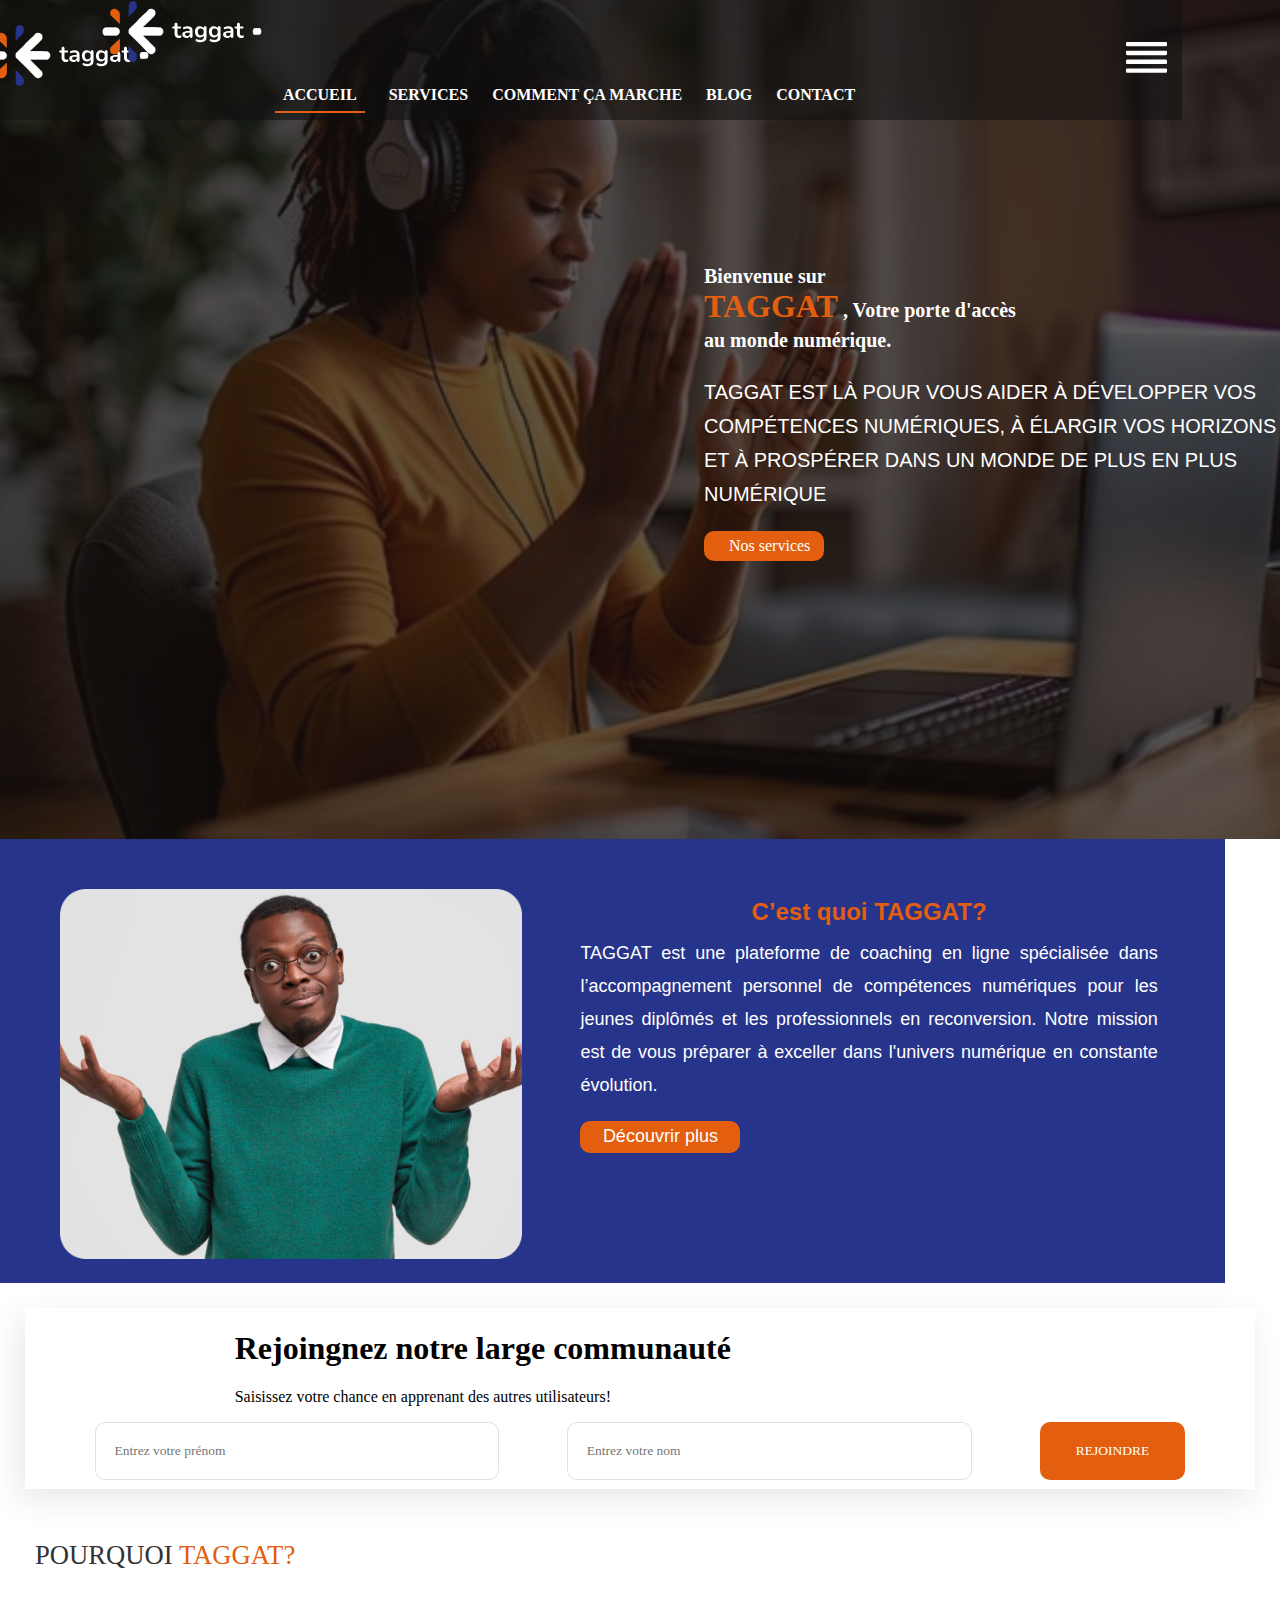
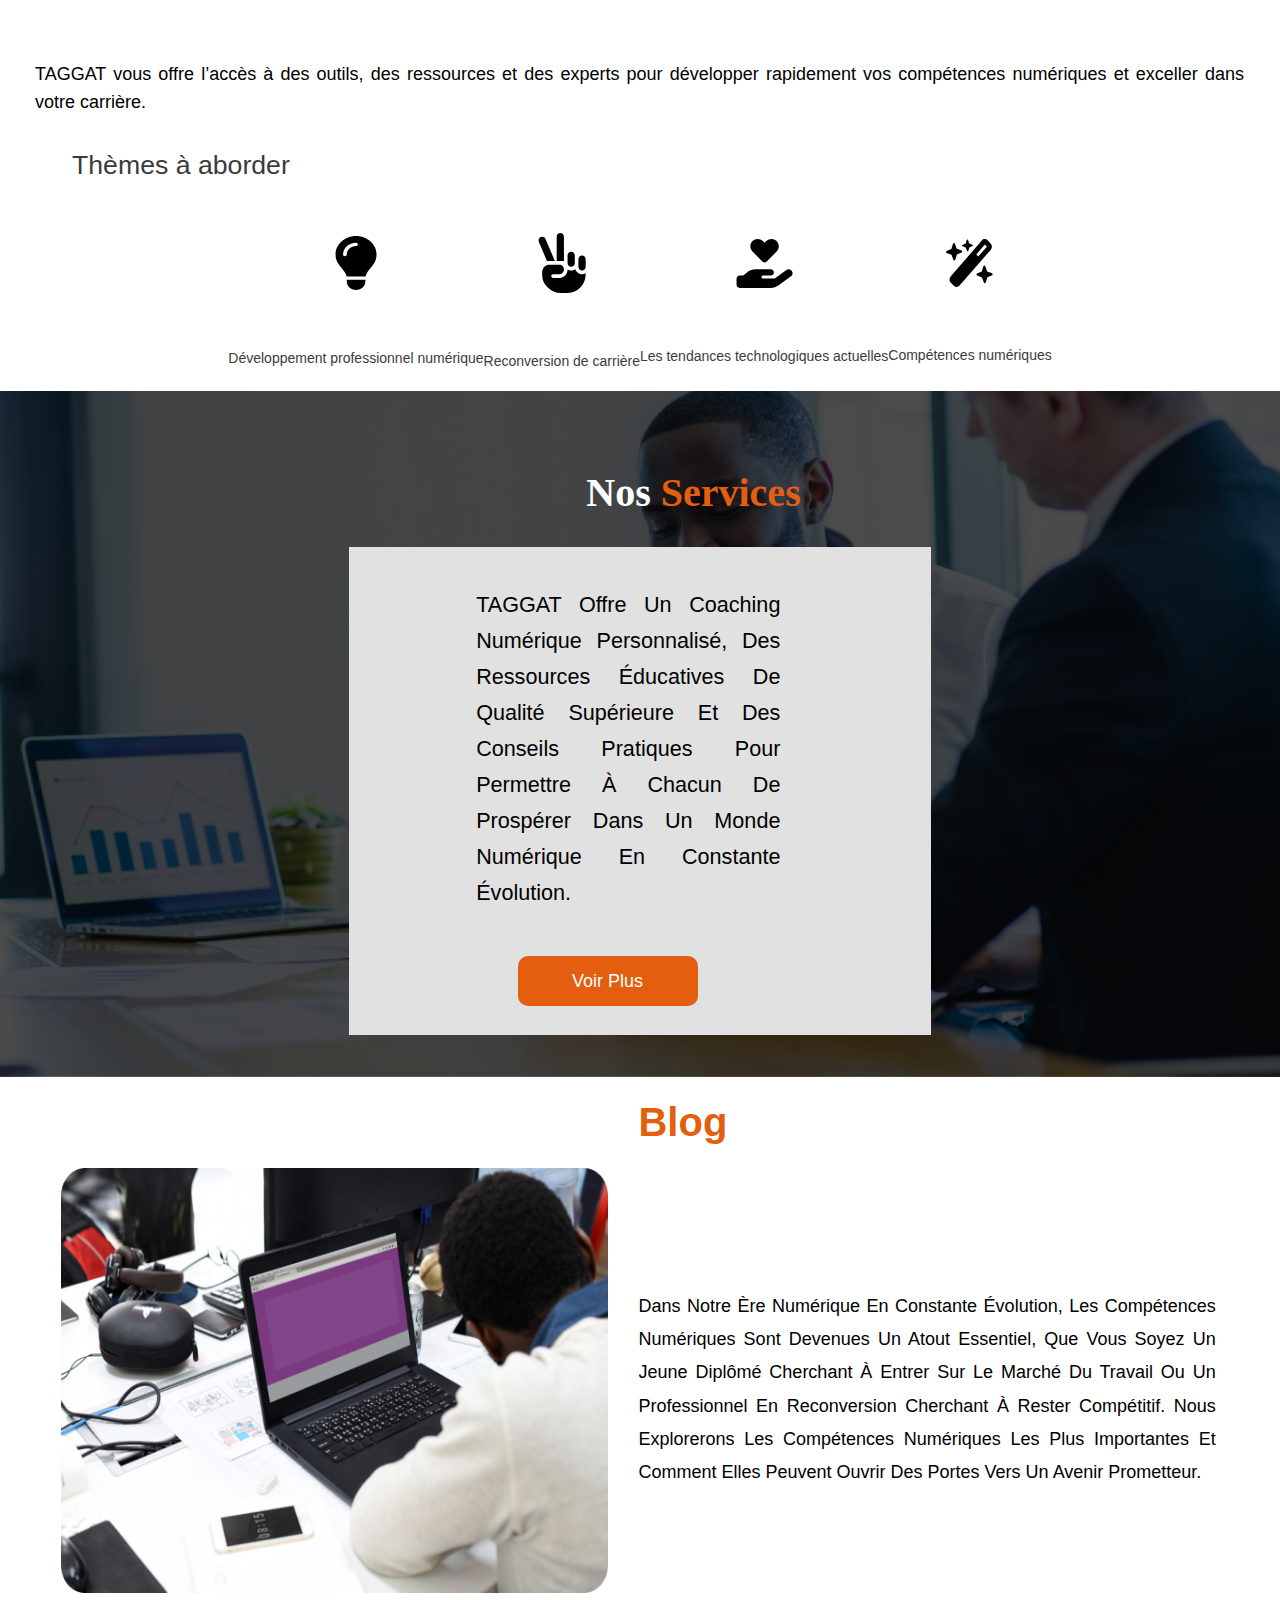
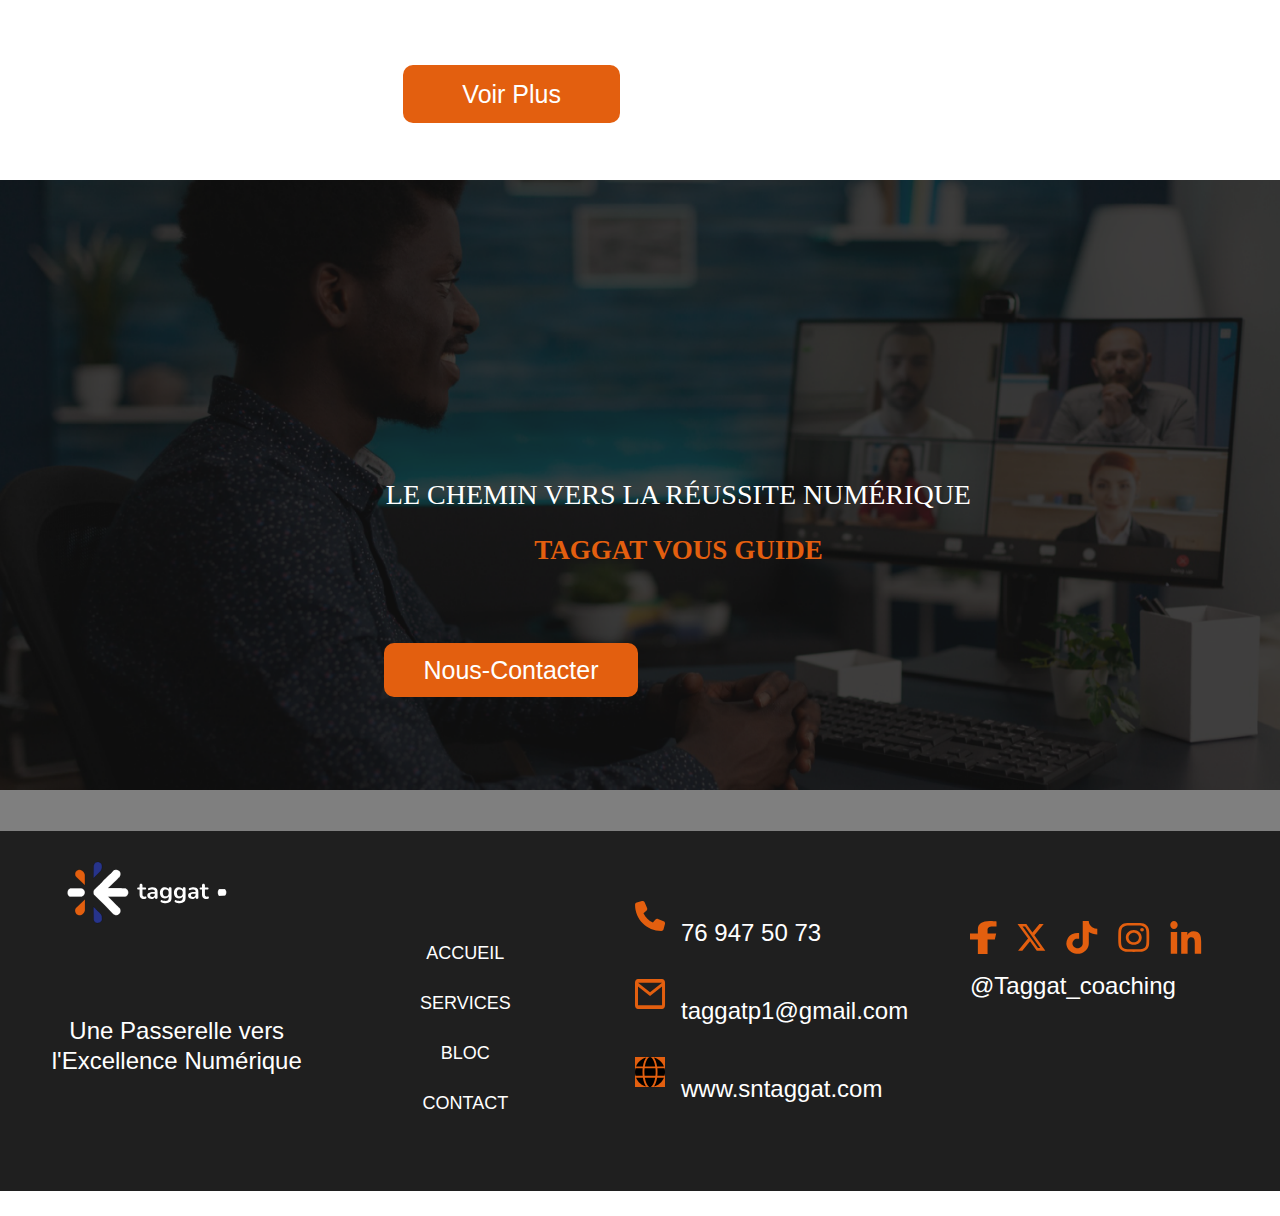
==== commit 89cfa337: "Ajout de la nav-bar et responsive tablette" ====
--- a/index.html
+++ b/index.html
@@ -1,43 +1,73 @@
 <!DOCTYPE html>
-<html lang="fr">
+<html lang="en">
 <head>
     <meta charset="UTF-8">
     <meta http-equiv="X-UA-Compatible" content="IE=edge">
+    <link rel="stylesheet" href="style.css">
     <meta name="viewport" content="width=device-width, initial-scale=1.0">
     <title>TAGGAT</title>
-    <link rel="stylesheet" href="header.css">
-    <link rel="stylesheet" href="footer.css">
-    <link rel="stylesheet" href="style.css">
 </head>
 <body>
 
-
         <!-- La section header  -->
-          <div class="banniere">
-            <div class="contenu_banniere">
-              <h1>
-                Bienvenue sur <br>
-               <span>TAGGAT</span>, Votre porte d'accès au monde numérique. 
-            </h1>
-               <p>TAGGAT est là pour vous aider à développer vos compétences numériques, à élargir vos horizons et à prospérer dans un monde de plus en plus numérique</p>
-               <div class="btn_nos_services">
-                <a href="service.html">NOS SERVICES</a>
-               </div>
-            </div>
-          </div>
-          <header> 
+        <header>
+            <nav class="nav-desktop">
             <div class="logo">
               <img src="images/icons/logo.svg" alt="Logo de Taggat">
             </div>
-            <nav> 
+            
               <ul>
                 <li><a href="index.html" class="active">ACCUEIL</a></li>
                 <li><a href="service.html">SERVICES</a></li>
-                <li><a href="comment_marche.html" >COMMENT ÇA MARCHE</a></li>
+                <li><a href="comment-ca-marche.html"">COMMENT ÇA MARCHE</a></li>
                 <li><a href="blog.html">BLOG</a></li>
-                <li><a href="Contact.html">CONTACT</a></li>
+                <li><a href="contact.html">CONTACT</a></li>
               </ul>
             </nav>
+            <!-- FIN DU CODE DESKTOP -->
+            <!-- CODE TAB -->
+
+            <div class="navigation">
+              <div class="logo">
+                  <div class="logo">
+                      <img src="images/icons/logo.svg" alt="">
+                  </div>
+              </div>
+              
+              <nav class="navbar">
+                  <div class="recherche">
+                      <img class="icon-recherche" src="images/icons/recherche.svg" alt="">
+                      <div class="login">
+                          <p>Register <b>|</b> <span>Login</span>  </p>
+                      </div>
+                  </div>
+                  <ul>
+                      <li><a href="index.html" class="active">ACCUEIL</a></li>
+                      <li><a href="service.html">SERVICES</a></li>
+                      <li><a href="comment-ca-marche.html"">COMMENT ÇA MARCHE</a></li>
+                      <li><a href="blog.html">BLOG</a></li>
+                      <li><a href="contact.html">CONTACT</a></li>
+                    </ul>
+              </nav>
+              <div class="menu-toggle">
+                  <div class="btn-nav">
+                      <img src="images/icons/icon-nav-mobil.svg" alt="">
+                  </div>
+              </div>
+          </div>
+
+            <!-- FIN CODE TAB -->
+      
+            <div class="banniere">
+                <h1>
+                     Bienvenue sur <br>
+                   <span>TAGGAT</span> , Votre porte d'accès <br> au monde numérique. 
+             </h1>
+                   <p>TAGGAT est là pour vous aider à développer vos compétences numériques, à élargir vos horizons et à prospérer dans un monde de plus en plus numérique</p>
+                   <div class="btn_nos_services">
+                    <a href="#">Nos services</a>
+                   </div>
+            </div>
            
         </header>
        <section class="section_c_q_Taggat">
@@ -55,28 +85,25 @@
                     Notre mission est de vous préparer à exceller dans l'univers numérique
                     en constante évolution.</p>
                     <div class="btn_savoir_plus">
-                        <a href="apropos.html">Découvrir plus</a>
+                        <a href="#">Découvrir plus</a>
                     </div>
             </div>
         
        </section>
-       <section id="communaute">
-        <div class="container">
-            <div class="content">
-              <div class="text-section">
-                <h2>Rejoignez notre large communauté</h2>
-                <p>Saisissez votre chance en apprenant des autres utilisateurs!</p>
-              </div>
-              <form class="form-section">
-                <div class="form-row">
-                  <input type="text" placeholder="Prénom et Nom">
-                  <input type="email" placeholder="Adresse email">
-                  <button type="submit">ENVOYER</button>
-                </div>
-              </form>
-            </div>
-        </div>
-          
+    <section class="form_contact">
+        <div class="forme_txt_contenaire">
+            <h1>
+                 Rejoingnez notre large communauté 
+             </h1>
+            <p>Saisissez votre chance en apprenant des autres utilisateurs!</p>
+        </div>
+        <div class="form_contenaire">
+            <form>
+                <input class="input" type="text"  name="prenom" placeholder="Entrez votre prénom" required><br><br>
+                <input class="input"   placeholder="Entrez votre nom" required><br><br>
+                <input class="submit" type="submit" value="Rejoindre">
+            </form>
+        </div>
     </section>
 
     <section class="pourquoi_taggat">
@@ -126,9 +153,11 @@
         <h1>
              Nos <span> Services</span> 
          </h1>
+         <div class="offre">
         <p>TAGGAT offre un coaching numérique personnalisé, des ressources éducatives de qualité supérieure et des conseils pratiques pour permettre à chacun de prospérer dans un monde numérique en constante évolution.</p>
         <div class="voir_plus">
-            <a href="service.html">Voir plus</a>
+            <a href="">Voir plus</a>
+        </div>
         </div>
     </section>
 
@@ -148,16 +177,18 @@
             <a href="blog.html">Voir plus</a>
         </div>
     </section>
+
+ 
+
     
     <div class="taggat_vous_guide">
         
-        <p>Le Chemin vers la Réussite Numérique  <br> <span> TAGGAT  vous Guide</span></p>
+        <p>Le Chemin vers la Réussite Numérique <br> <span>  TAGGAT vous Guide</span></p>
         <div class="voir_plus">
-            <a href="Contact.html">Nous-contacter</a>
+            <a href="">Nous-contacter</a>
         </div>
     </div>    
     
-
 
     <!-- Code footer -->
 
@@ -175,10 +206,10 @@
   
           <div class="nav-bar_footer">
             <ul>
-              <li><a href="index.html">ACCUEIL</a></li>
-              <li><a href="service.html">SERVICES</a></li>
-              <li><a href="blog.html">BLOG</a></li>
-              <li><a href="Contact.html">CONTACT</a></li>
+              <li><a href="#accueil">ACCUEIL</a></li>
+              <li><a href="#services">SERVICES</a></li>
+              <li><a href="blog.html">BLOC</a></li>
+              <li><a href="#contact">CONTACT</a></li>
             </ul>
           </div>
   
@@ -228,6 +259,6 @@
           Copyright@samadigital2023
         </div>
       </footer>
-
+<script src="app.js"></script>
 </body>
 </html>--- a/style.css
+++ b/style.css
@@ -1,634 +1,638 @@
-@import 'header.css';
-@import 'footer.css';
-
+
+@import './nav-bar-responsive.css';
 :root{
-    /* les couleurs global du site */
-    --backrgound-body:#FFFFFF;
-    --color-paragraphe-blanc:#FFFFFF;
-    --color-paragraphe-noir: #000000;
-    --input-texte-color:rgba(0, 0, 0, 0.5);
-    --couleur-titre: #E35F0F;
-    --background-section-1-accueil: #27348B;
-    --btn-background-color: #E35F0F;
-    --paragraphe-color:#000000;
-    --footer-background-color:#3B3B3B;
-    --police-titre-size:font-size: 48px;
-}
-
+  /* les couleurs global du site */
+  --backrgound-body:#FFFFFF;
+  --color-paragraphe-blanc:#FFFFFF;
+  --color-paragraphe-noir: #000000;
+  --input-texte-color:rgba(0, 0, 0, 0.5);
+  --couleur-titre: #E35F0F;
+  --background-section-1-accueil: #27348B;
+  --btn-background-color: #E35F0F;
+  --paragraphe-color:#000000;
+  --footer-background-color:#3B3B3B;
+  --police-titre-size:font-size: 48px;
+}
 body{
-    margin: 0px;
+  margin: 0px;
 }
 /* / *Style pour la barre de navigation */ 
-  header{
-    margin: 0px;
-    background-image: url(/images/accueil_banniere_bg_image.png);
-    background-repeat: no-repeat;
-    background-size: cover;
-    background-color: #000000;
-  }
-  nav{
-    display: flex;
-    justify-content: space-between; 
-    align-items: center; 
-    width: 100%; 
-    max-width: 1504px; 
-    height: 106px;
-    padding: 0 0px; 
-    margin: 0 auto; 
-    
-    position: absolute; 
-    top: 0; 
-    left: 0; 
-    right: 0; 
-  }
-
-  
- 
-    .logo img {
-    width: 164.03px;
-    height: 63px;
-    margin-left: 100px;
-    }
-  /*Style pour la barre de navigation */
-  nav ul {
-    list-style: none; 
-    margin-right: 150px;
-    padding: 0;
-    text-align: center;
-  }
-
-  nav ul li {
-    display: inline-block;
-    margin: 0 10px; 
-  }
-
-  nav ul li a {
-    text-decoration: none; 
-    color: #FFFFFF;
-    font-size: 16px; 
-    font-family: Nunito;
-    font-weight: 700;
-    line-height: 20px;
-    letter-spacing: 0em;
-    text-align: right;
-    position: relative;
-
-  }
-  nav ul li a:hover,a.active  {
-    border-bottom: 2px solid #E35F0F;
-    padding: 8px;
-  }
-  /* Code be la banniere */
-
-  .banniere{
-    padding-top: 200px;
-    padding-bottom: 150px;
-    flex-shrink: 0;
-    margin-left: 807px;
-    height: 798px;
-  }
-  .banniere h1{
-    color: var(--color-paragraphe-blanc);
-    font-family: Nunito;
-    font-size: 36px;
-    font-style: normal;
-    font-weight: 700;
-    line-height: 60px; /* 166.667% */
-  }
-  .banniere span{
-    color: #E35F0F;
+header{
+  margin: 0px;
+  background-image: url(/images/accueil_banniere_bg_image.png);
+  background-repeat: no-repeat;
+  background-size: cover;
+  background-color: #000000;
+}
+.navigation{
+   display: none;
+  visibility: hidden; 
+}
+nav{
+  visibility: hidden;
+}
+nav{
+  display: flex;
+  justify-content: space-between; 
+  align-items: center; 
+  width: 100%; 
+  max-width: 1504px; 
+  height: 106px;
+  padding: 0 0px; 
+  margin: 0 auto; 
+  
+  position: absolute; 
+  top: 0; 
+  left: 0; 
+  right: 0; 
+}
+
+
+
+  .logo img {
+  width: 164.03px;
+  height: 63px;
+  margin-left: 100px;
+  }
+/*Style pour la barre de navigation */
+nav ul {
+  list-style: none; 
+  margin-right: 150px;
+  padding: 0;
+  text-align: center;
+}
+
+nav ul li {
+  display: inline-block;
+  margin: 0 10px; 
+}
+
+nav ul li a {
+  text-decoration: none; 
+  color: #FFFFFF;
+  font-size: 16px; 
+  font-family: Nunito;
+  font-weight: 700;
+  line-height: 20px;
+  letter-spacing: 0em;
+  text-align: right;
+  position: relative;
+
+}
+nav ul li a:hover,a.active  {
+  border-bottom: 2px solid #E35F0F;
+  padding: 8px;
+}
+/* Code be la banniere */
+
+.banniere{
+  padding-top: 200px;
+  padding-bottom: 150px;
+  flex-shrink: 0;
+  margin-left: 807px;
+  height: 798px;
+}
+.banniere h1{
+  color: var(--color-paragraphe-blanc);
+  font-family: Nunito;
+  font-size: 36px;
+  font-style: normal;
+  font-weight: 700;
+  line-height: 60px; /* 166.667% */
+}
+.banniere span{
+  color: #E35F0F;
 font-family: Nunito;
 font-size: 64px;
 font-style: normal;
 font-weight: 700;
 line-height: 60px;
-  }
-  .banniere p{
-    color: var(--color-paragraphe-blanc);
+}
+.banniere p{
+  color: var(--color-paragraphe-blanc);
 font-family: Arial;
 font-size: 24px;
 font-style: normal;
 font-weight: 400;
 line-height: 34px;
 text-transform: uppercase;
-  }
-  .btn_nos_services{
-    border-radius: 10px;
-    align-items: center;
-    display: flex;
-    background: var(--btn-background-color);
-    width: 180px;
-    height: 46px;
-    flex-shrink: 0;
-    /* margin-bottom: 278px; */
-  }
-  .btn_nos_services a{
-    text-decoration: none;
-    margin-left: 50px;
-    color: var(--color-paragraphe-blanc);
-  }
-
-  /* Code de la section section_c_q_Taggat */
-  .section_c_q_Taggat{
-    width: 90.2%;
-    height: 669.58px;
-    flex-shrink: 0;
-    display: flex;
-    justify-content: space-between;
-    padding-top: 99px;
-    padding-left: 63px;
-    padding-right: 78px;
-    background: var(--background-section-1-accueil);
-  }
-  .c_q_taggat_txt_contenaire{
-    margin-left: 55px;
-  }
-  .c_q_taggat_txt_contenaire h1{
-    color: #E35F0F;
+}
+.btn_nos_services{
+  border-radius: 10px;
+  align-items: center;
+  display: flex;
+  background: var(--btn-background-color);
+  width: 180px;
+  height: 46px;
+  flex-shrink: 0;
+  /* margin-bottom: 278px; */
+}
+.btn_nos_services a{
+  text-decoration: none;
+  margin-left: 50px;
+  color: var(--color-paragraphe-blanc);
+}
+
+/* Code de la section section_c_q_Taggat */
+.section_c_q_Taggat{
+  width: 90.2%;
+  height: 669.58px;
+  flex-shrink: 0;
+  display: flex;
+  justify-content: space-between;
+  padding-top: 99px;
+  padding-left: 63px;
+  padding-right: 78px;
+  background: var(--background-section-1-accueil);
+}
+.c_q_taggat_txt_contenaire{
+  margin-left: 55px;
+}
+.c_q_taggat_txt_contenaire h1{
+  color: #E35F0F;
 text-align: center;
 font-family: Arial;
 font-size: 48px;
 font-style: normal;
 font-weight: 700;
 line-height: 28px; /* 58.333% */
-  }
-  .c_q_taggat_txt_contenaire p{
-    color: #FFF;
-    text-align: justify;
-    font-family: Arial;
-    font-size: 25px;
-    font-style: normal;
-    font-weight: 400;
-    line-height: 46px; /* 184% */
-  }
-  .btn_savoir_plus{
-    display: flex;
-    justify-content: center;
-    border-radius: 10px;
-    align-items: center;
-    background: var(--btn-background-color);
-    width: 246px;
-    height: 54px;
-    flex-shrink: 0;
-  }
-  .btn_savoir_plus a{
-    text-decoration: none;
-    color: var(--color-paragraphe-blanc);
-    font-family: Arial;
-    font-size: 25px;
-    font-weight: 400;
-    line-height: 46px;
-    letter-spacing: 0em;
-    text-align: justified;
-
-  }
-  /* Code de la section form_contact */
-
-  .form_contact{
-    margin: 50px;
-    display: flex;
-    flex-direction: column;
-    padding: 0px 72px 18px 72px;
-    justify-content: space-around;
-    background: #FFF;
-    box-shadow: -5px 10px 30px 0px rgba(0, 29, 44, 0.10);
-  }
-  .form_contenaire form{
-    display: flex;
-    flex-direction: wrap;
-    justify-content: space-evenly;
-  }
-  .forme_txt_contenaire{
-    margin-left: 30%;
-
-  }
-  .form_contenaire form .input{
-    display: flex;
-    margin-left: 11px;
-    min-height: 40px;
-    padding: 16px 31px 17px 31px;
-    align-items: flex-start;
-    border-radius: 10px;
-    border: 1px solid #E1E1E1;
-    background: #FFF;
-    background: #FFF;
-    width: 487px;
-    height: 50px;
-    /* font style */
-    color: rgba(0, 0, 0, 0.50);
-    font-family: Inter;
-    font-size: 15px;
-    font-style: normal;
-    font-weight: 300;
-    line-height: normal;
-  }
-
-  .submit{
-    border-radius: 10px;
-    border: #E1E1E1;
-    background: var(--btn-background-color);
-    display: flex;
-    padding: 5px 71.895px 5px 72.105px;
-    justify-content: center;
-    align-items: flex-start;
-    /* font style */
-    color: #FFF;
-    text-align: center;
-    font-family: Inter;
-    font-size: 15px;
-    font-style: normal;
-    font-weight: 400;
-    line-height: 40px; /* 266.667% */
-    text-transform: uppercase;
-  }
-
-  /* Code section pourquoi_taggat */
-
-  .pourquoi_taggat{
-    margin-left: 60px;
-    margin-right: 62px;
-    display: inline-flex;
-    padding: 10px;
-    flex-direction: column;
-    align-items: flex-start;
-  }
-  .pourquoi_taggat h1{
-    color: #333;
-    text-align: center;
-    font-family: Nunito;
-    font-size: 40px;
-    font-style: normal;
-    font-weight: 500;
-    line-height: 55px; 
-    text-transform: uppercase;
-  }
-  .pourquoi_taggat span{
-    color: #E35F0F;
-    font-family: Nunito;
-    font-size: 40px;
-    font-style: normal;
-    font-weight: 500;
-    line-height: 55px;
-    text-transform: uppercase;
-  }
-  .pourquoi_taggat .espacement{
-    width: auto;
-    height: 99px;
-  }
-  .pourquoi_taggat p{
-    color: #000;
-    text-align: justify;
-    font-family: Arial;
-    font-size: 24px;
-    font-style: normal;
-    font-weight: 400;
-    line-height: 37.5px; 
-  }
-
-  /* Code section Thèmes_a_aborder */
-
-  .Thèmes_a_aborder{
-    margin-left: 72px;
-    margin-right: 72px;
-    display: flex;
-    flex-direction: column;
-    padding: 0px 72px 18px 72px;
-    justify-content: center;
-  }
-  .Thèmes_a_aborder h1{
-    margin-bottom: 120px;
-    color: #3B3B3B;
-    font-family: Arial;
-    font-size: 40px;
-    font-style: normal;
-    font-weight: 400;
-    line-height: 18px; 
-  }
-  .theme_a_aborder_icon_et_txt_contenaire{
-    
-    display: flex;
-    align-items: center;
-    flex-direction: row;
-    justify-content: center;
-  }
-  .theme_a_aborder_icon_et_txt{
-    align-items: center;
-    display: flex;
-    flex-direction: column;
-  }
-  .theme_a_aborder_icon_et_txt p{
-    color: #3B3B3B;
-    text-align: center;
-    font-family: Arial;
-    font-size: 20px;
-    font-style: normal;
-    font-weight: 400;
-    line-height: 18px; /* 90% */
-  }
- svg{
-    margin-bottom: 94.8;
- }
-
- /* Code section nos service */
-
- .nos_services{
-    width: 100%;
-    height: 844px;
-    flex-shrink: 0;
-    background-position: center center;
-    background-image:linear-gradient(rgba(0, 0, 0, 0.7),rgba(0, 0, 0, 0.7)), url(./images/fond_section_nos_services.png);
-    background-color: rgba(0, 0, 0, 0.5); 
-    background-repeat: no-repeat;
-    background-size: cover;
- }
- .nos_services h1{
-    padding-top: 47px;
-    margin-left: 107px;
-    color: #FFF;
-    font-family: Arial;
-    font-size: 40px;
-    font-style: normal;
-    font-weight: 700;
-    line-height: 55px; /* 137.5% */
-    text-transform: capitalize;
- }.nos_services span{
-    color: #E35F0F;
-    font-family: Arial;
-    font-size: 40px;
-    font-style: normal;
-    font-weight: 700;
-    line-height: 55px;
-    text-transform: capitalize;
- }
- .nos_services p{
-    margin-top: 195px;
-    margin-left: 212px;
-    margin-right: 251px;
-    color: #FFF;
-    text-align: justify;
-    font-family: Arial;
-    font-size: 32px;
-    font-style: normal;
-    font-weight: 400;
-    line-height: 54px; /* 168.75% */
-    text-transform: capitalize;
- }
- .nos_services .voir_plus{
-    display: flex;
-    justify-content: center;
-    align-items: center;
-    width: 180px;
-    height: 50px;
-    flex-shrink: 0;
-    margin-top: 40px;
-    margin-left: 595px;
-    margin-right: 725px;
-    border-radius: 10px;
-    background: #E35F0F;
- }
-
- .nos_services .voir_plus a{
-    color: #FFF;
-    text-align: justify;
-    font-family: Arial;
-    text-decoration: none;
-    font-size: 25px;
-    font-style: normal;
-    font-weight: 400;
-    line-height: 46px; 
-    text-transform: capitalize;
- }
- /* Code section section_blog */
-
- .section_blog{
-    display: flex;
-    margin-left: 103px;
-    margin-right: 103px;
-    justify-content: left;
-    flex-direction: column;
- }
- .section_blog h1{
-    color: #E35F0F;
-    font-family: Arial;
-    font-size: 40px;
-    font-style: normal;
-    font-weight: 700;
-    line-height: 55px; /* 137.5% */
-    text-transform: capitalize;
- }
-
- .article{
-    display: flex;
-    justify-content: space-evenly;
- }
- .rticle_img{
-    width: 684px;
-    height: 450px;
-    margin-right: 84px;
- }
- .article_contenu_txt{
-    padding-top: 46px;
-    padding-bottom: 16px;
-    width: 552px;
-    margin-left: 84px;
-    display: flex;
-    width: 522px;
-    height: 388px;
-    flex-direction: column;
-    justify-content: center;
-    flex-shrink: 0;
- }
- .article_contenu_txt p{
-    color: #000;
-    text-align: justify;
-    font-family: Arial;
-    font-size: 24px;
-    font-style: normal;
-    font-weight: 400;
-    line-height: 45px; /* 187.5% */
-    text-transform: capitalize;
- }
- .section_blog .voir_plus{
-    display: flex;
-    justify-content: center;
-    align-items: center;
-    width: 180px;
-    height: 50px;
-    flex-shrink: 0;
-    margin-top: 40px;
-    margin-left: 570px;
-    margin-right: 713px;
-    margin-top: 120px;
-    margin-bottom: 95px;
-    border-radius: 10px;
-    background: #E35F0F;
-        
- }
- .section_blog .voir_plus a{
-    color: #FFF;
-    text-align: justify;
-    font-family: Arial;
-    text-decoration: none;
-    font-size: 25px;
-    font-style: normal;
-    font-weight: 400;
-    line-height: 46px; 
-    text-transform: capitalize;
- }
+}
+.c_q_taggat_txt_contenaire p{
+  color: #FFF;
+  text-align: justify;
+  font-family: Arial;
+  font-size: 25px;
+  font-style: normal;
+  font-weight: 400;
+  line-height: 46px; /* 184% */
+}
+.btn_savoir_plus{
+  display: flex;
+  justify-content: center;
+  border-radius: 10px;
+  align-items: center;
+  background: var(--btn-background-color);
+  width: 246px;
+  height: 54px;
+  flex-shrink: 0;
+}
+.btn_savoir_plus a{
+  text-decoration: none;
+  color: var(--color-paragraphe-blanc);
+  font-family: Arial;
+  font-size: 25px;
+  font-weight: 400;
+  line-height: 46px;
+  letter-spacing: 0em;
+  text-align: justified;
+
+}
+/* Code de la section form_contact */
+
+.form_contact{
+  margin: 50px;
+  display: flex;
+  flex-direction: column;
+  padding: 0px 72px 18px 72px;
+  justify-content: space-around;
+  background: #FFF;
+  box-shadow: -5px 10px 30px 0px rgba(0, 29, 44, 0.10);
+}
+.form_contenaire form{
+  display: flex;
+  flex-direction: wrap;
+  justify-content: space-evenly;
+}
+.forme_txt_contenaire{
+  margin-left: 30%;
+
+}
+.form_contenaire form .input{
+  display: flex;
+  min-height: 40px;
+  padding: 16px 31px 17px 31px;
+  align-items: flex-start;
+  border-radius: 10px;
+  border: 1px solid #E1E1E1;
+  background: #FFF;
+  background: #FFF;
+  width: 487px;
+  height: 50px;
+  /* font style */
+  color: rgba(0, 0, 0, 0.50);
+  font-family: Inter;
+  font-size: 15px;
+  font-style: normal;
+  font-weight: 300;
+  line-height: normal;
+}
+
+.submit{
+  border-radius: 10px;
+  border: #E1E1E1;
+  background: var(--btn-background-color);
+  display: flex;
+  padding: 5px 71.895px 5px 72.105px;
+  justify-content: center;
+  align-items: flex-start;
+  /* font style */
+  color: #FFF;
+  text-align: center;
+  font-family: Inter;
+  font-size: 15px;
+  font-style: normal;
+  font-weight: 400;
+  line-height: 40px; /* 266.667% */
+  text-transform: uppercase;
+}
+
+/* Code section pourquoi_taggat */
+
+.pourquoi_taggat{
+  margin-left: 60px;
+  margin-right: 62px;
+  display: inline-flex;
+  padding: 10px;
+  flex-direction: column;
+  align-items: flex-start;
+}
+.pourquoi_taggat h1{
+  color: #333;
+  text-align: center;
+  font-family: Nunito;
+  font-size: 40px;
+  font-style: normal;
+  font-weight: 500;
+  line-height: 55px; 
+  text-transform: uppercase;
+}
+.pourquoi_taggat span{
+  color: #E35F0F;
+  font-family: Nunito;
+  font-size: 40px;
+  font-style: normal;
+  font-weight: 500;
+  line-height: 55px;
+  text-transform: uppercase;
+}
+.pourquoi_taggat .espacement{
+  width: auto;
+  height: 99px;
+}
+.pourquoi_taggat p{
+  color: #000;
+  text-align: justify;
+  font-family: Arial;
+  font-size: 24px;
+  font-style: normal;
+  font-weight: 400;
+  line-height: 37.5px; 
+}
+
+/* Code section Thèmes_a_aborder */
+
+.Thèmes_a_aborder{
+  margin-left: 72px;
+  margin-right: 72px;
+  display: flex;
+  flex-direction: column;
+  padding: 0px 72px 18px 72px;
+  justify-content: center;
+}
+.Thèmes_a_aborder h1{
+  margin-bottom: 120px;
+  color: #3B3B3B;
+  font-family: Arial;
+  font-size: 40px;
+  font-style: normal;
+  font-weight: 400;
+  line-height: 18px; 
+}
+.theme_a_aborder_icon_et_txt_contenaire{
+  
+  display: flex;
+  align-items: center;
+  flex-direction: row;
+  justify-content: center;
+}
+.theme_a_aborder_icon_et_txt{
+  align-items: center;
+  display: flex;
+  flex-direction: column;
+}
+.theme_a_aborder_icon_et_txt p{
+  color: #3B3B3B;
+  text-align: center;
+  font-family: Arial;
+  font-size: 20px;
+  font-style: normal;
+  font-weight: 400;
+  line-height: 18px; /* 90% */
+}
+svg{
+  margin-bottom: 94.8;
+}
+
+/* Code section nos service */
+
+.nos_services{
+  width: 100%;
+  height: 844px;
+  flex-shrink: 0;
+  background-position: center center;
+  background-image:linear-gradient(rgba(0, 0, 0, 0.7),rgba(0, 0, 0, 0.7)), url(./images/fond_section_nos_services.png);
+  background-color: rgba(0, 0, 0, 0.5); 
+  background-repeat: no-repeat;
+  background-size: cover;
+}
+.nos_services h1{
+  padding-top: 47px;
+  margin-left: 107px;
+  color: #FFF;
+  font-family: Arial;
+  font-size: 40px;
+  font-style: normal;
+  font-weight: 700;
+  line-height: 55px; /* 137.5% */
+  text-transform: capitalize;
+}.nos_services span{
+  color: #E35F0F;
+  font-family: Arial;
+  font-size: 40px;
+  font-style: normal;
+  font-weight: 700;
+  line-height: 55px;
+  text-transform: capitalize;
+}
+.nos_services p{
+  margin-top: 195px;
+  margin-left: 212px;
+  margin-right: 251px;
+  color: #FFF;
+  text-align: justify;
+  font-family: Arial;
+  font-size: 32px;
+  font-style: normal;
+  font-weight: 400;
+  line-height: 54px; /* 168.75% */
+  text-transform: capitalize;
+}
+.nos_services .voir_plus{
+  display: flex;
+  justify-content: center;
+  align-items: center;
+  width: 180px;
+  height: 50px;
+  flex-shrink: 0;
+  margin-top: 40px;
+  margin-left: 595px;
+  margin-right: 725px;
+  border-radius: 10px;
+  background: #E35F0F;
+}
+
+.nos_services .voir_plus a{
+  color: #FFF;
+  text-align: justify;
+  font-family: Arial;
+  text-decoration: none;
+  font-size: 25px;
+  font-style: normal;
+  font-weight: 400;
+  line-height: 46px; 
+  text-transform: capitalize;
+}
+/* Code section section_blog */
+
+.section_blog{
+  display: flex;
+  margin-left: 103px;
+  margin-right: 103px;
+  justify-content: left;
+  flex-direction: column;
+}
+.section_blog h1{
+  color: #E35F0F;
+  font-family: Arial;
+  font-size: 40px;
+  font-style: normal;
+  font-weight: 700;
+  line-height: 55px; /* 137.5% */
+  text-transform: capitalize;
+}
+
+.article{
+  display: flex;
+  justify-content: space-evenly;
+}
+.rticle_img{
+  width: 684px;
+  height: 450px;
+  margin-right: 84px;
+}
+.article_contenu_txt{
+  padding-top: 46px;
+  padding-bottom: 16px;
+  width: 552px;
+  margin-left: 84px;
+  display: flex;
+  width: 522px;
+  height: 388px;
+  flex-direction: column;
+  justify-content: center;
+  flex-shrink: 0;
+}
+.article_contenu_txt p{
+  color: #000;
+  text-align: justify;
+  font-family: Arial;
+  font-size: 24px;
+  font-style: normal;
+  font-weight: 400;
+  line-height: 45px; /* 187.5% */
+  text-transform: capitalize;
+}
+.section_blog .voir_plus{
+  display: flex;
+  justify-content: center;
+  align-items: center;
+  width: 180px;
+  height: 50px;
+  flex-shrink: 0;
+  margin-top: 40px;
+  margin-left: 570px;
+  margin-right: 713px;
+  margin-top: 120px;
+  margin-bottom: 95px;
+  border-radius: 10px;
+  background: #E35F0F;
+      
+}
+.section_blog .voir_plus a{
+  color: #FFF;
+  text-align: justify;
+  font-family: Arial;
+  text-decoration: none;
+  font-size: 25px;
+  font-style: normal;
+  font-weight: 400;
+  line-height: 46px; 
+  text-transform: capitalize;
+}
 
 /* Code section taggat_vous_guide */
 
 .taggat_vous_guide{
-    width: auto;
-    height: 844px;
-    flex-shrink: 0;
-    margin-bottom: -250px;
-    background-position: center center;
-    background-image:url(./images/taggat_vous_guide.png);
-    background-color: rgba(0, 0, 0, 0.5); 
-    background-repeat: no-repeat;
-    background-size: cover;
+  width: auto;
+  height: 844px;
+  flex-shrink: 0;
+  margin-bottom: -250px;
+  background-position: center center;
+   background-image:url(./images/taggat_vous_guide.png); 
+  background-color: rgba(0, 0, 0, 0.5); 
+  background-repeat: no-repeat;
+  background-size: cover;
 }
 .taggat_vous_guide p{
-    padding-top: 261px;
-    margin-left: 326px;
-    margin-right: 327px;
-    color: #FFF;
-    text-align: center;
-    font-family: Nunito;
-    font-size: 40px;
-    font-style: normal;
-    font-weight: 500;
-    line-height: 55px; /* 137.5% */
-    text-transform: uppercase;
- }
- .taggat_vous_guide span{
-    color: #E35F0F;
-    font-family: Nunito;
-    font-size: 40px;
-    font-style: normal;
-    font-weight: 700;
-    line-height: 55px;
-    text-transform: uppercase;
- }
- .taggat_vous_guide .voir_plus{
-    display: flex;
-    justify-content: center;
-    align-items: center;
-    width: 254px;
-    height: 54px;
-    flex-shrink: 0;
-    margin-top: 40px;
-    margin-left: 595px;
-    margin-right: 725px;
-    border-radius: 10px;
-    background: #E35F0F;
- }
-
- .taggat_vous_guide .voir_plus a{
-    color: #FFF;
-    text-align: justify;
-    font-family: Arial;
-    text-decoration: none;
-    font-size: 25px;
-    font-style: normal;
-    font-weight: 400;
-    line-height: 46px; 
-    text-transform: capitalize;
- }
-
-
- /* Code footer */
+  padding-top: 261px;
+  margin-left: 326px;
+  margin-right: 327px;
+  color: #FFF;
+  text-align: center;
+  font-family: Nunito;
+  font-size: 40px;
+  font-style: normal;
+  font-weight: 500;
+  line-height: 55px; /* 137.5% */
+  text-transform: uppercase;
+}
+.taggat_vous_guide span{
+  color: #E35F0F;
+  font-family: Nunito;
+  font-size: 40px;
+  font-style: normal;
+  font-weight: 700;
+  line-height: 55px;
+  text-transform: uppercase;
+}
+.taggat_vous_guide .voir_plus{
+  display: flex;
+  justify-content: center;
+  align-items: center;
+  width: 254px;
+  height: 54px;
+  flex-shrink: 0;
+  margin-top: 40px;
+  margin-left: 595px;
+  margin-right: 725px;
+  border-radius: 10px;
+  background: #E35F0F;
+}
+
+.taggat_vous_guide .voir_plus a{
+  color: #FFF;
+  text-align: justify;
+  font-family: Arial;
+  text-decoration: none;
+  font-size: 25px;
+  font-style: normal;
+  font-weight: 400;
+  line-height: 46px; 
+  text-transform: capitalize;
+}
+
+
+/* Code footer */
 /*footer*/
 footer{
-    background: #1F1F1F;
-    width: 100%;
-    height: 300px;
-    display: inline-block;
-    justify-content: space-between;
-    padding: 30px 5px;
-  
-  }
-  .footer_principal {
-    display: flex;
-    justify-content: space-between; /* Pour espacer les éléments sur toute la largeur */
-    flex-wrap: wrap; /* Pour permettre le retour à la ligne si nécessaire */
-  }
-  
-  /* Styles pour chaque section */
-  .slogan,
-  .nav-bar_footer,
-  .contact_footer,
-  .social_media {
-    flex: 1; /* Chaque section prend autant d'espace disponible */
-    display: flex;
-    align-items: center; /* Alignement vertical */
-  }
-  
-  .slogan{
-    display: inline-block;
-    max-width: 25%;
-   
-    
-  }
-  footer .logo{
-    width: 185px;
-    height: 75px;
-    margin-left: -40px;
-   
-    
-  }
-  .le_paragraphe_footer{
-  font-family: Arial;
-  font-size: 24px;
-  font-weight: 400;
-  line-height: 30px;
-  letter-spacing: 0em;
-  text-align: left;
+  background: #1F1F1F;
+  width: 100%;
+  height: 300px;
+  display: inline-block;
+  justify-content: space-between;
+  padding: 30px 5px;
+
+}
+.footer_principal {
+  display: flex;
+  justify-content: space-between; /* Pour espacer les éléments sur toute la largeur */
+  flex-wrap: wrap; /* Pour permettre le retour à la ligne si nécessaire */
+}
+
+/* Styles pour chaque section */
+.slogan,
+.nav-bar_footer,
+.contact_footer,
+.social_media {
+  flex: 1; /* Chaque section prend autant d'espace disponible */
+  display: flex;
+  align-items: center; /* Alignement vertical */
+}
+
+.slogan{
+  display: inline-block;
+  max-width: 25%;
+ 
+  
+}
+footer .logo{
+  width: 185px;
+  height: 75px;
+  margin-left: -40px;
+ 
+  
+}
+.le_paragraphe_footer{
+font-family: Arial;
+font-size: 24px;
+font-weight: 400;
+line-height: 30px;
+letter-spacing: 0em;
+text-align: left;
+color: #FFFFFF;
+width: 90%;
+text-align: center;
+margin-left: 30px;
+}
+.le_paragraphe_footer p{
+ margin-top: 80px; 
+}
+
+.nav-bar_footer{
+  max-width: 25%;
+  
+}
+
+.nav-bar_footer ul {
+  list-style: none;
+padding: 0;
+margin: 0;
+display: flex;
+flex-direction: column;
+align-items: center; 
+gap: 30px;
+margin-left: 100px;
+margin-top: 60px;
+}
+
+
+.nav-bar_footer ul li a {
+  text-decoration: none; 
   color: #FFFFFF;
-  width: 90%;
-  text-align: center;
-  margin-left: 30px;
-  }
-  .le_paragraphe_footer p{
-   margin-top: 80px; 
-  }
-
-  .nav-bar_footer{
-    max-width: 25%;
-    
-  }
-  
-  .nav-bar_footer ul {
-    list-style: none;
-  padding: 0;
-  margin: 0;
-  display: flex;
-  flex-direction: column;
-  align-items: center; 
-  gap: 30px;
-  margin-left: 100px;
-margin-top: 60px;
-  }
-  
-  
-  .nav-bar_footer ul li a {
-    text-decoration: none; 
-    color: #FFFFFF;
-    font-family: Arial;
+  font-family: Arial;
 font-size: 18px;
 font-weight: 400;
 line-height: 20px;  
-  }
-
-  .contact_footer{
-    display: inline-block;
-    max-width: 25%;
-    gap: 30px;
-    margin-top: 40px;
-  }
-  .contact_footer p{
-    font-family: Arial;
+}
+
+.contact_footer{
+  display: inline-block;
+  max-width: 25%;
+  gap: 30px;
+  margin-top: 40px;
+}
+.contact_footer p{
+  font-family: Arial;
 font-size: 24px;
 font-weight: 400;
 line-height: 15px;
@@ -636,35 +640,35 @@
 margin-left: 15px;
 color: #FFFFFF;
 
-  }
-  .contact_phone{
-    display: flex;
-  }
-  .contact_email{
-    display: flex;
-  }
-  .contact_google{
-    display: flex;
-  }
-  
-  .social_media{
-    display: inline-block;
-    max-width: 25%;
-    margin-top: 60px;
-    margin-left: 20px;
-  }
-  .icons-reseaux{
-    display: flex;
-    gap: 20px;
-  }
-  .social_media p{
-    font-family: Arial;
-    font-size: 24px;
-    font-weight: 400;
-    line-height: 15px;
-    color: #FFFFFF;
-  }
-  .Copyright{
+}
+.contact_phone{
+  display: flex;
+}
+.contact_email{
+  display: flex;
+}
+.contact_google{
+  display: flex;
+}
+
+.social_media{
+  display: inline-block;
+  max-width: 25%;
+  margin-top: 60px;
+  margin-left: 20px;
+}
+.icons-reseaux{
+  display: flex;
+  gap: 20px;
+}
+.social_media p{
+  font-family: Arial;
+  font-size: 24px;
+  font-weight: 400;
+  line-height: 15px;
+  color: #FFFFFF;
+}
+.Copyright{
 font-family: Arial;
 font-size: 24px;
 font-weight: 900;
@@ -672,8 +676,551 @@
 text-align: center;
 margin-top: 60px;
 color: #FFFFFF;
-  }
-
-
-  
-
+}
+
+
+/* Code responsive */
+
+@media only screen and (min-width: 768px) and (max-width:1024px){
+.nav-desktop{
+  display: none;
+}
+body{
+  width:100%;
+  margin: 0;
+  overflow-x: hidden; 
+}
+
+
+}
+nav{
+  display: inline;
+  visibility: visible;
+}
+
+
+.navigation {
+ width: 100%;
+ display: flex;
+margin-left: -10%;
+  visibility: visible;
+  background: rgba(17, 17, 17, 0.55);
+  color: white;
+  height: 90px;
+  /* padding: 15px; */
+  display: flex;
+  justify-content: space-between;
+  /* align-items: center; */
+} 
+
+
+ 
+  /* Style pour la barre de navigation */ 
+  
+ 
+  
+  /* Code de la bannière */
+  
+  .banniere{
+    padding-top: 10%;
+    padding-bottom: 15%;
+
+    flex-shrink: 0;
+    margin-left: 55%;
+    height: 399px;
+  }
+  
+  .banniere h1{
+    color: var(--color-paragraphe-blanc);
+    font-family: Nunito;
+    font-size: 20px;
+    font-style: normal;
+    font-weight: 700;
+    line-height: 30px;
+  }
+  
+  .banniere span{
+    color: #E35F0F;
+    font-family: Nunito;
+    font-size: 32px;
+    font-style: normal;
+    font-weight: 700;
+    line-height: 30px;
+  }
+  
+  .banniere p{
+    color: #FFF;
+    font-family: Arial;
+    font-size: 20px;
+    font-style: normal;
+    font-weight: 400;
+    line-height: 34px; /* 170% */
+    text-transform: uppercase;
+  }
+  
+  .btn_nos_services{
+    border-radius: 10px;
+    align-items: center;
+    display: flex;
+    background: var(--btn-background-color);
+    width: 120px;
+    height: 30px;
+  }
+  
+  .btn_nos_services a{
+    text-decoration: none;
+    margin-left: 25px;
+    color: var(--color-paragraphe-blanc);
+  }
+  
+  /* Code de la section section_c_q_Taggat */
+  
+  .section_c_q_Taggat{
+    width: 90.2%;
+    height: 100%;
+    flex-shrink: 0;
+    display: flex;
+    justify-content: space-around;
+    padding-top: 49.5px;
+    padding-left: 31.5px;
+    padding-bottom: 20px;
+    padding-right: 39px;
+    background: var(--background-section-1-accueil);
+  }
+  .c_q_taggat_img_contenaire{
+    width: 40%;
+  }
+  .c_q_taggat_img_contenaire img{
+    width: 100%;
+  }
+  
+  .c_q_taggat_txt_contenaire{
+    width: 50%;
+    margin-left: 2px;
+  }
+  
+  .c_q_taggat_txt_contenaire h1{
+    color: #E35F0F;
+    text-align: center;
+    font-family: Arial;
+    font-size: 24px;
+    font-style: normal;
+    font-weight: 700;
+    line-height: 14.4px;
+  }
+  
+  .c_q_taggat_txt_contenaire p{
+    color: #FFF;
+    text-align: justify;
+    font-family: Arial;
+    font-size: 18px;
+    font-style: normal;
+    font-weight: 400;
+    line-height: 33.12px;
+  }
+  
+  .btn_savoir_plus{
+    display: flex;
+    justify-content: center;
+    border-radius: 10px;
+    align-items: center;
+    background: var(--btn-background-color);
+    width: 160px;
+    height: 32.4px;
+  }
+  
+  .btn_savoir_plus a{
+    text-decoration: none;
+    color: var(--color-paragraphe-blanc);
+    font-family: Arial;
+    font-size: 18px;
+    font-weight: 400;
+    line-height: 33.12px;
+  }
+  
+  /* Code de la section form_contact */
+  
+  .form_contact{
+    margin: 25px;
+    display: flex;
+    flex-direction: column;
+    padding: 0px 36px 9px 36px;
+    justify-content: space-around;
+    background: #FFF;
+    box-shadow: -5px 10px 30px 0px rgba(0, 29, 44, 0.10);
+  }
+  
+  .form_contenaire form{
+    display: flex;
+    flex-direction: wrap;
+    justify-content: space-evenly;
+  }
+  
+  .forme_txt_contenaire{
+    margin-left: 15%;
+  }
+  
+  .form_contenaire form .input{
+    display: flex;
+    min-height: 24px;
+    padding: 9.6px 18.6px 10.2px 18.6px;
+    align-items: flex-start;
+    border-radius: 10px;
+    border: 1px solid #E1E1E1;
+    background: #FFF;
+    width: 365.4px;
+    height: 36px;
+    color: rgba(0, 0, 0, 0.50);
+    font-family: Inter;
+    font-size: 13.5px;
+    font-style: normal;
+    font-weight: 300;
+    line-height: normal;
+  }
+  
+  .submit{
+    border-radius: 10px;
+    border: #E1E1E1;
+    background: var(--btn-background-color);
+    display: flex;
+    padding: 2.5px 35.9475px 2.5px 36.0525px;
+    justify-content: center;
+  
+  
+    align-items: flex-start;
+    color: #FFF;
+    text-align: center;
+    font-family: Inter;
+    font-size: 13.5px;
+    font-style: normal;
+    font-weight: 400;
+    line-height: 36px;
+    text-transform: uppercase;
+  }
+  
+  /* Code section pourquoi_taggat */
+  
+  .pourquoi_taggat{
+    margin-left: 30px;
+    margin-right: 31px;
+    display: inline-flex;
+    padding: 5px;
+    flex-direction: column;
+    align-items: flex-start;
+  }
+  
+  .pourquoi_taggat h1{
+    color: #333;
+    text-align: center;
+    font-family: Nunito;
+    font-size: 26.6667px;
+    font-style: normal;
+    font-weight: 500;
+    line-height: 37.5px;
+    text-transform: uppercase;
+  }
+  
+  .pourquoi_taggat span{
+    color: #E35F0F;
+    font-family: Nunito;
+    font-size: 26.6667px;
+    font-style: normal;
+    font-weight: 500;
+    line-height: 37.5px;
+    text-transform: uppercase;
+  }
+  
+  .pourquoi_taggat .espacement{
+    width: auto;
+    height: 49.5px;
+  }
+  
+  .pourquoi_taggat p{
+    color: #000;
+    text-align: justify;
+    font-family: Arial;
+    font-size: 18px;
+    font-style: normal;
+    font-weight: 400;
+    line-height: 28.8px;
+  }
+  
+  /* Code section Thèmes_a_aborder */
+  
+  .Thèmes_a_aborder{
+    margin-left: 36px;
+    margin-right: 36px;
+    display: flex;
+    flex-direction: column;
+    padding: 0px 36px 9px 36px;
+    justify-content: center;
+  }
+  
+  .Thèmes_a_aborder h1{
+    margin-bottom: 60px;
+    color: #3B3B3B;
+    font-family: Arial;
+    font-size: 26.6667px;
+    font-style: normal;
+    font-weight: 400;
+    line-height: 14.4px;
+  }
+  
+  .theme_a_aborder_icon_et_txt_contenaire{
+    display: flex;
+    align-items: center;
+    flex-direction: row;
+    justify-content: center;
+  }
+  
+  .theme_a_aborder_icon_et_txt{
+    align-items: center;
+    display: flex;
+    flex-direction: column;
+  }
+  
+  .theme_a_aborder_icon_et_txt p{
+    color: #3B3B3B;
+    text-align: center;
+    font-family: Arial;
+    font-size: 14px;
+    font-style: normal;
+    font-weight: 400;
+    line-height: 12.96px;
+  }
+  
+  svg{
+    margin-bottom: 47.88px;
+  }
+  
+  /* Code section nos service */
+  
+  .nos_services{
+    width: 100%;
+    height:60%;
+    flex-shrink: 0;
+    background-position: center center;
+    background-image:linear-gradient(rgba(0, 0, 0, 0.7),rgba(0, 0, 0, 0.7)), url(./images/fond_section_nos_services.png);
+    background-color: rgba(0, 0, 0, 0.5); 
+    background-repeat: no-repeat;
+    background-size: cover;
+    display: flex;
+    justify-content: center;
+    flex-direction: column;
+    align-items: center;
+  }
+  
+  .nos_services h1{
+    color: #FFF;
+    font-family: Nunito;
+    font-size: 40px;
+    font-style: normal;
+    font-weight: 700;
+    line-height: 55px; /* 137.5% */
+    text-transform: capitalize;
+  }
+  
+  .nos_services span{
+    color: #E35F0F;
+    font-family: Nunito;
+    font-size: 40px;
+    font-style: normal;
+    font-weight: 700;
+    line-height: 55px;
+    text-transform: capitalize;
+  }.offre{
+    background: #E1E1E1;
+    width: 582px;
+    height: 488px;
+    display: flex;
+    justify-content: center;
+    flex-direction: column;
+    align-items: center;
+    margin-bottom: 42px;
+  }
+  
+  .nos_services p{
+    margin-top: 11px;
+    margin-left: 127.2px;
+    margin-right: 150.6px;
+    color: #000;
+    
+    font-family: Arial;
+    font-size: 21.6px;
+    font-style: normal;
+    font-weight: 400;
+    line-height: 36px;
+    text-transform: capitalize;
+  }
+  
+  .nos_services .voir_plus{
+    display: flex;
+    justify-content: center;
+    align-items: center;
+    width: 180px;
+    height: 50px;
+    flex-shrink: 0;
+    margin-top: 24px;
+    margin-left: 297.6px;
+    margin-right: 362.4px;
+    border-radius: 10px;
+    background: #E35F0F;
+  }
+  
+  .nos_services .voir_plus a{
+    color: #FFF;
+    text-align: justify;
+    font-family: Arial;
+    text-decoration: none;
+    font-size: 18px;
+    font-style: normal;
+    font-weight: 400;
+    line-height: 33.12px; 
+    text-transform: capitalize;
+  }
+  
+  /* Code section section_blog */
+  
+  .section_blog{
+    width: 90.2%;
+    height: 100%;
+    display: flex;
+    margin-left: 61.2px;
+    margin-right: 61.2px;
+    justify-content: left;
+    flex-direction: column;
+  }
+  
+  .section_blog h1{
+margin-left: 50%;
+    color: #E35F0F;
+    font-family: Arial;
+    font-size: 40px;
+    font-style: normal;
+    font-weight: 700;
+    line-height: 37.5px;
+    text-transform: capitalize;
+  }
+  
+  .article{
+    display: flex;
+    justify-content: space-around;
+  }
+  
+  .rticle_img{
+    width: 50%;
+    height: 100%;
+    margin-right: 18px;
+
+  }
+  .article_img img{
+    width: 100%;
+    height: 100%;
+  }
+  
+  .article_contenu_txt{
+    padding-top: 27.6px;
+    padding-bottom: 9.6px;
+    width: 50%;
+    display: flex;
+    margin-left: 30px;
+    flex-direction: column;
+    justify-content: center;
+    flex-shrink: 0;
+  }
+  
+  .article_contenu_txt p{
+    color: #000;
+    text-align: justify;
+    font-family: Arial;
+    font-size: 18px;
+    font-style: normal;
+    font-weight: 400;
+    line-height: 33.12px;
+    text-transform: capitalize;
+  }
+  
+  .section_blog .voir_plus{
+    display: flex;
+    justify-content: center;
+    align-items: center;
+    width: 217px;
+    height: 58px;
+    flex-shrink: 0;
+    margin-top: 4px;
+    margin-left: 342px;
+    margin-right: 428.4px;
+    margin-top: 72px;
+    margin-bottom: 57px;
+    border-radius: 10px;
+    background: #E35F0F;
+  }
+  
+
+
+/* Code section taggat_vous_guide */
+
+.taggat_vous_guide{
+  width: 100%;
+  height: auto;
+  display: flex;
+ justify-content: center;
+  flex-direction: column;
+  flex-shrink: 0;
+  /* margin-top: -10px; */
+  background-position: center center;
+   background-image:url(./images/taggat_vous_guide.png); 
+  background-color: rgba(0, 0, 0, 0.5); 
+  background-repeat: no-repeat;
+  background-size:cover;
+}
+.taggat_vous_guide p{
+  width: 100%;
+  margin-left: 3%;
+  margin-right: 3%;
+  margin-top: 2%;
+  margin-bottom: 2%;
+  color: #FFF;
+  text-align: center;
+  font-family: Nunito;
+  font-size: 28px;
+  font-style: normal;
+  font-weight: 500;
+  line-height: 55px; /* 137.5% */
+  text-transform: uppercase;
+}
+.taggat_vous_guide span{
+  color: #E35F0F;
+  font-family: Nunito;
+  font-size: 27px;
+  font-style: normal;
+  font-weight: 700;
+  line-height: 55px;
+  text-transform: uppercase;
+}
+.taggat_vous_guide .voir_plus{
+  display: flex;
+  justify-content: center;
+  align-items: center;
+  width: 254px;
+/* margin-top: -20px; */
+  flex-shrink: 0;
+margin-bottom: 30%;
+  margin-left: 30%;
+  margin-right: 30%;
+  border-radius: 10px;
+  background: #E35F0F;
+}
+
+.taggat_vous_guide .voir_plus a{
+  color: #FFF;
+  text-align: justify;
+  font-family: Arial;
+  text-decoration: none;
+  font-size: 25px;
+  font-style: normal;
+  font-weight: 400;
+  line-height: 46px; 
+  text-transform: capitalize;
+}
+}
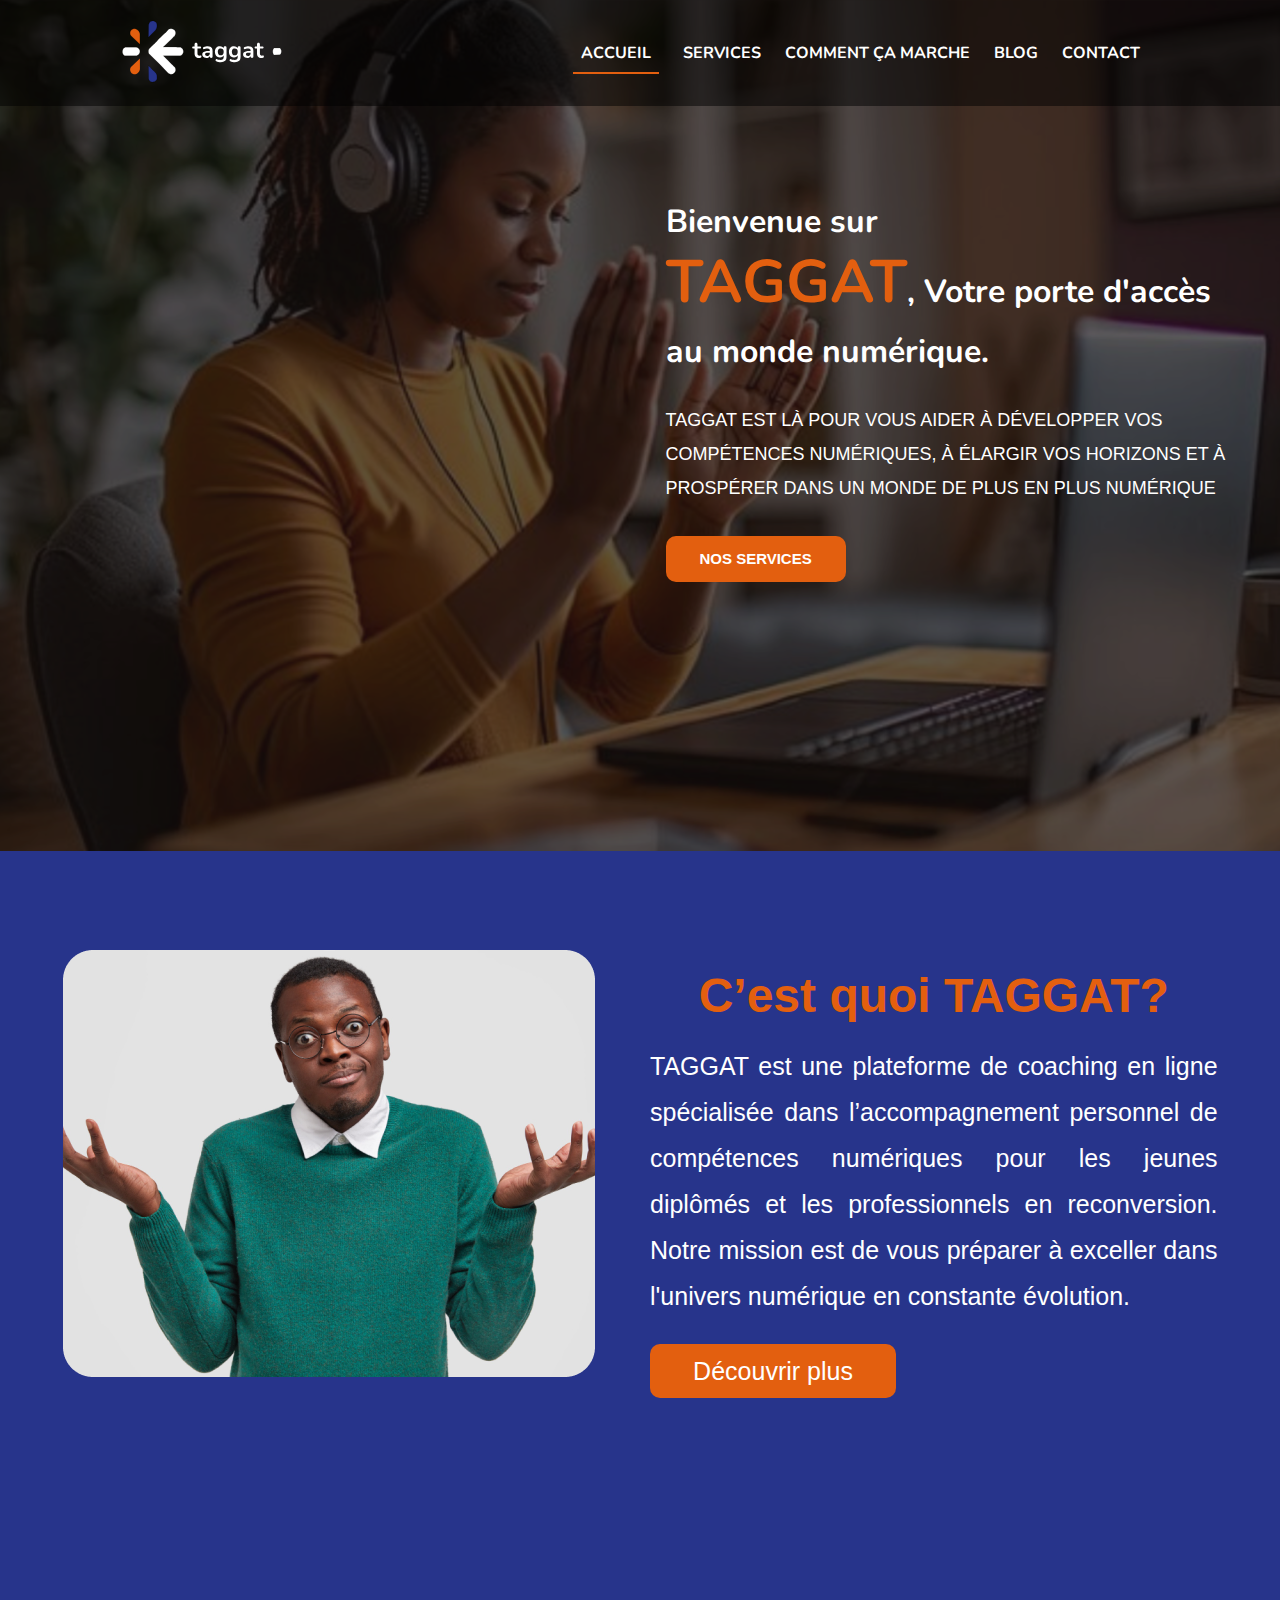
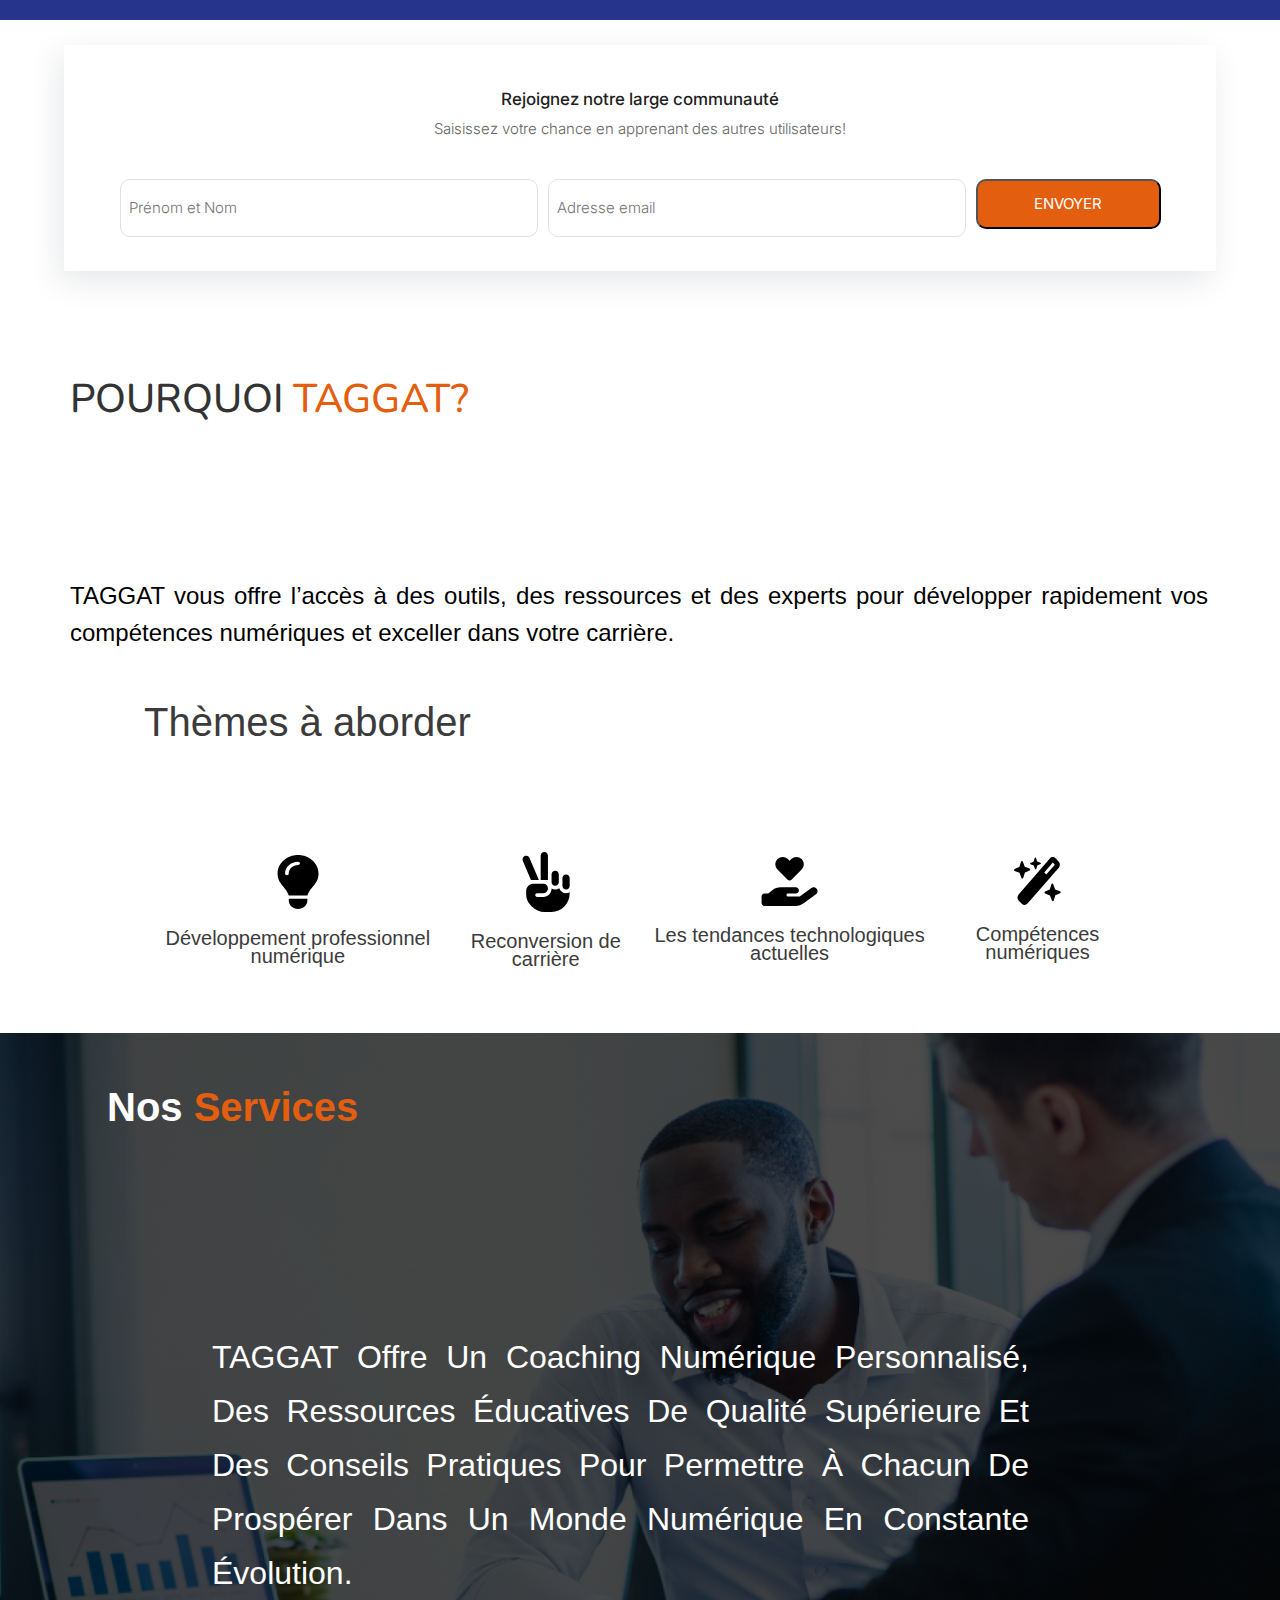
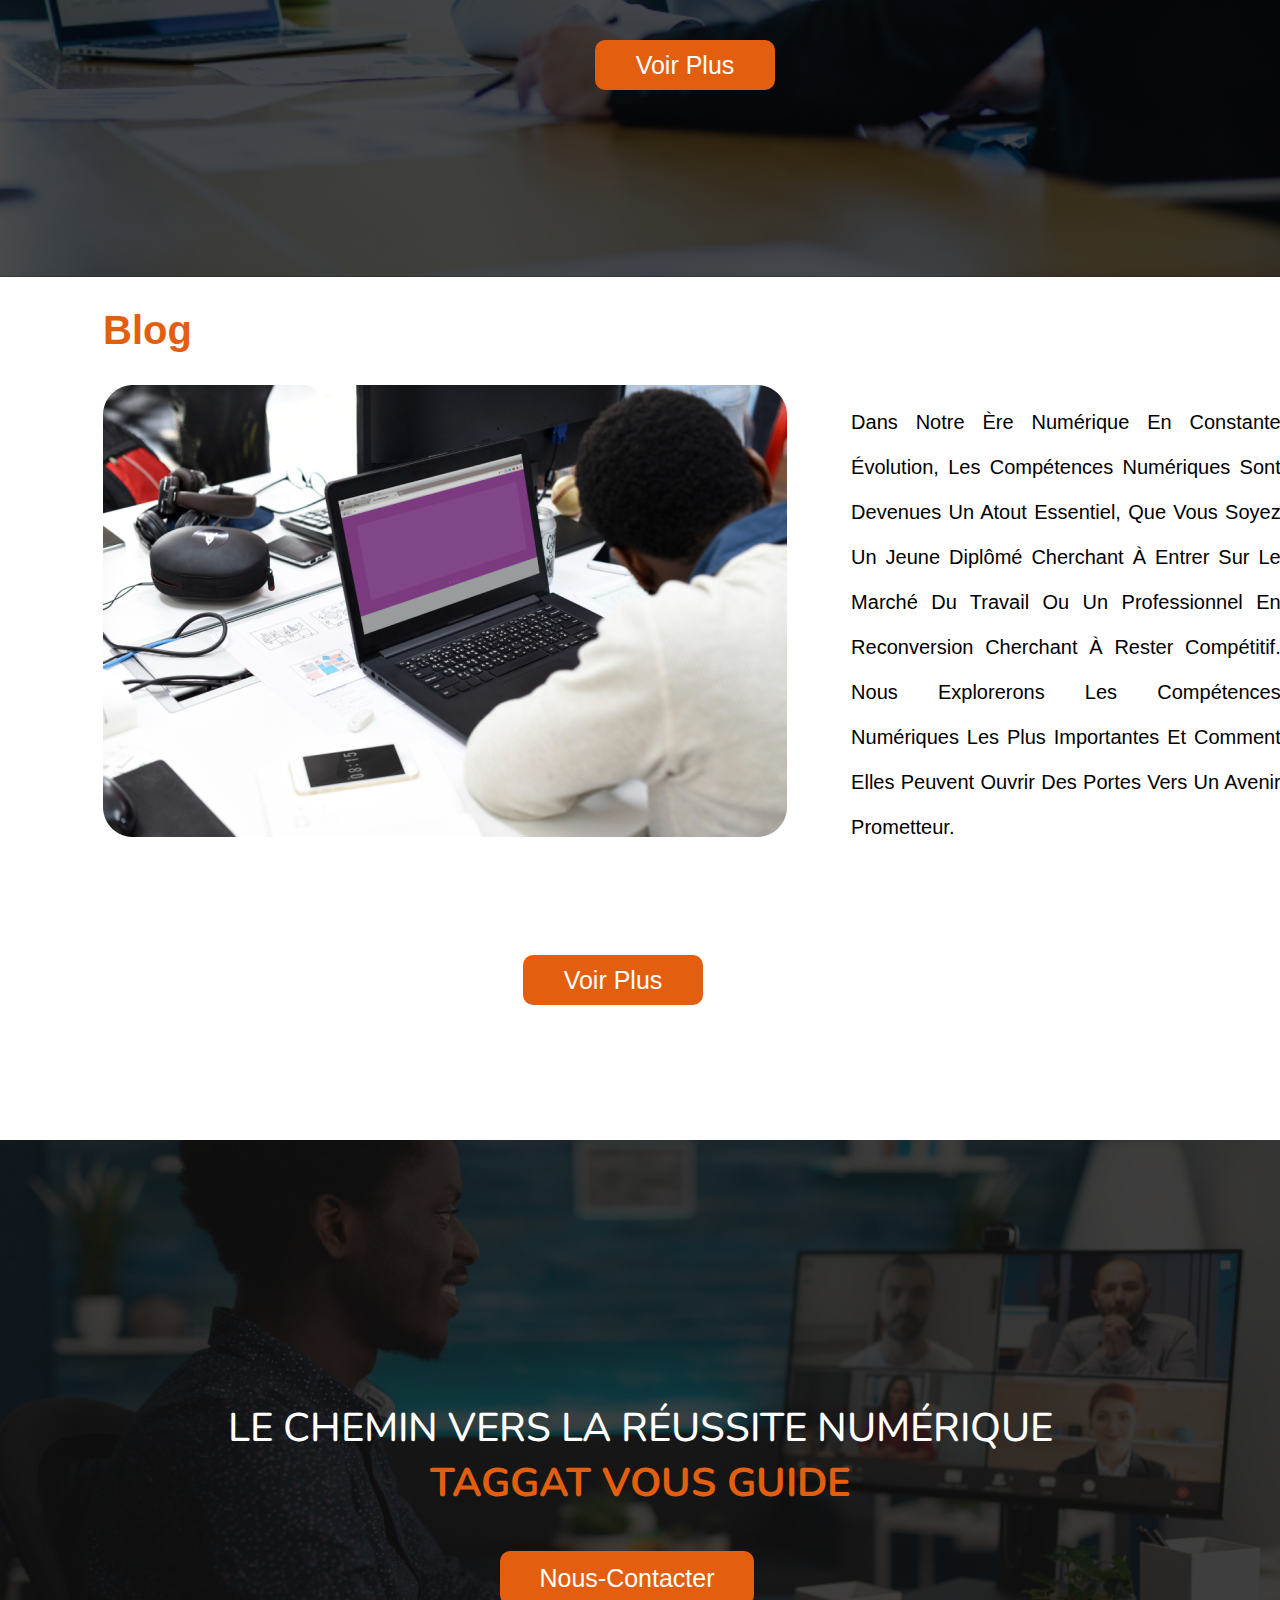
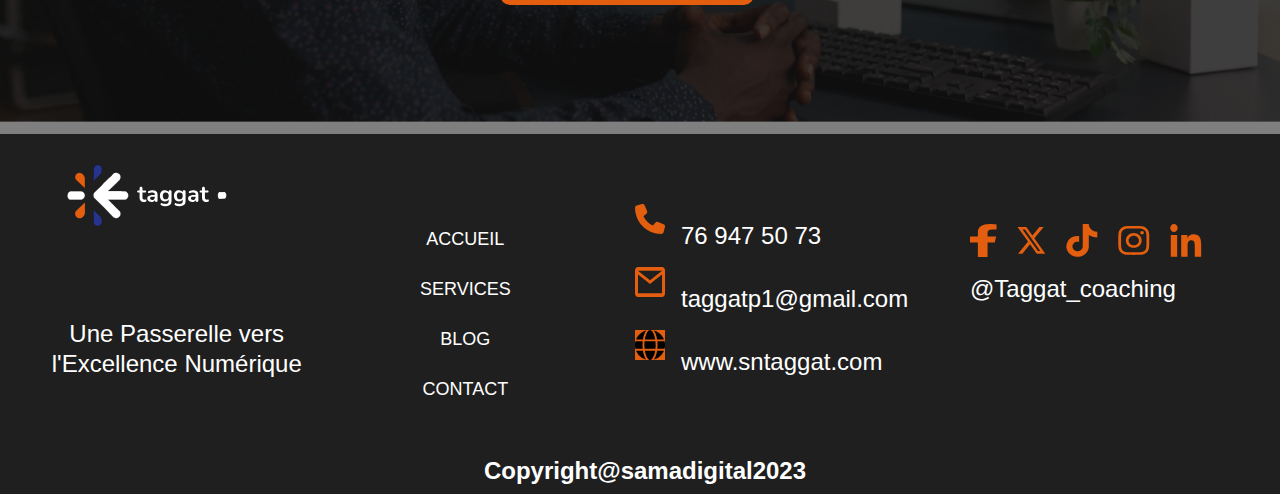
==== commit efc02270: "responsivité de la page service" ====
--- a/index.html
+++ b/index.html
@@ -3,71 +3,41 @@
 <head>
     <meta charset="UTF-8">
     <meta http-equiv="X-UA-Compatible" content="IE=edge">
-    <link rel="stylesheet" href="style.css">
     <meta name="viewport" content="width=device-width, initial-scale=1.0">
     <title>TAGGAT</title>
+    <link rel="stylesheet" href="header.css">
+    <link rel="stylesheet" href="footer.css">
+    <link rel="stylesheet" href="style.css">
 </head>
 <body>
 
+
         <!-- La section header  -->
-        <header>
-            <nav class="nav-desktop">
+          <div class="banniere">
+            <div class="contenu_banniere">
+              <h1>
+                Bienvenue sur <br>
+               <span>TAGGAT</span>, Votre porte d'accès au monde numérique. 
+            </h1>
+               <p>TAGGAT est là pour vous aider à développer vos compétences numériques, à élargir vos horizons et à prospérer dans un monde de plus en plus numérique</p>
+               <div class="btn_nos_services">
+                <a href="service.html">NOS SERVICES</a>
+               </div>
+            </div>
+          </div>
+          <header> 
             <div class="logo">
               <img src="images/icons/logo.svg" alt="Logo de Taggat">
             </div>
-            
+            <nav> 
               <ul>
                 <li><a href="index.html" class="active">ACCUEIL</a></li>
                 <li><a href="service.html">SERVICES</a></li>
-                <li><a href="comment-ca-marche.html"">COMMENT ÇA MARCHE</a></li>
+                <li><a href="comment_marche.html" >COMMENT ÇA MARCHE</a></li>
                 <li><a href="blog.html">BLOG</a></li>
-                <li><a href="contact.html">CONTACT</a></li>
+                <li><a href="Contact.html">CONTACT</a></li>
               </ul>
             </nav>
-            <!-- FIN DU CODE DESKTOP -->
-            <!-- CODE TAB -->
-
-            <div class="navigation">
-              <div class="logo">
-                  <div class="logo">
-                      <img src="images/icons/logo.svg" alt="">
-                  </div>
-              </div>
-              
-              <nav class="navbar">
-                  <div class="recherche">
-                      <img class="icon-recherche" src="images/icons/recherche.svg" alt="">
-                      <div class="login">
-                          <p>Register <b>|</b> <span>Login</span>  </p>
-                      </div>
-                  </div>
-                  <ul>
-                      <li><a href="index.html" class="active">ACCUEIL</a></li>
-                      <li><a href="service.html">SERVICES</a></li>
-                      <li><a href="comment-ca-marche.html"">COMMENT ÇA MARCHE</a></li>
-                      <li><a href="blog.html">BLOG</a></li>
-                      <li><a href="contact.html">CONTACT</a></li>
-                    </ul>
-              </nav>
-              <div class="menu-toggle">
-                  <div class="btn-nav">
-                      <img src="images/icons/icon-nav-mobil.svg" alt="">
-                  </div>
-              </div>
-          </div>
-
-            <!-- FIN CODE TAB -->
-      
-            <div class="banniere">
-                <h1>
-                     Bienvenue sur <br>
-                   <span>TAGGAT</span> , Votre porte d'accès <br> au monde numérique. 
-             </h1>
-                   <p>TAGGAT est là pour vous aider à développer vos compétences numériques, à élargir vos horizons et à prospérer dans un monde de plus en plus numérique</p>
-                   <div class="btn_nos_services">
-                    <a href="#">Nos services</a>
-                   </div>
-            </div>
            
         </header>
        <section class="section_c_q_Taggat">
@@ -85,25 +55,28 @@
                     Notre mission est de vous préparer à exceller dans l'univers numérique
                     en constante évolution.</p>
                     <div class="btn_savoir_plus">
-                        <a href="#">Découvrir plus</a>
+                        <a href="apropos.html">Découvrir plus</a>
                     </div>
             </div>
         
        </section>
-    <section class="form_contact">
-        <div class="forme_txt_contenaire">
-            <h1>
-                 Rejoingnez notre large communauté 
-             </h1>
-            <p>Saisissez votre chance en apprenant des autres utilisateurs!</p>
-        </div>
-        <div class="form_contenaire">
-            <form>
-                <input class="input" type="text"  name="prenom" placeholder="Entrez votre prénom" required><br><br>
-                <input class="input"   placeholder="Entrez votre nom" required><br><br>
-                <input class="submit" type="submit" value="Rejoindre">
-            </form>
-        </div>
+       <section id="communaute">
+        <div class="container">
+            <div class="content">
+              <div class="text-section">
+                <h2>Rejoignez notre large communauté</h2>
+                <p>Saisissez votre chance en apprenant des autres utilisateurs!</p>
+              </div>
+              <form class="form-section">
+                <div class="form-row">
+                  <input type="text" placeholder="Prénom et Nom">
+                  <input type="email" placeholder="Adresse email">
+                  <button type="submit">ENVOYER</button>
+                </div>
+              </form>
+            </div>
+        </div>
+          
     </section>
 
     <section class="pourquoi_taggat">
@@ -153,11 +126,9 @@
         <h1>
              Nos <span> Services</span> 
          </h1>
-         <div class="offre">
         <p>TAGGAT offre un coaching numérique personnalisé, des ressources éducatives de qualité supérieure et des conseils pratiques pour permettre à chacun de prospérer dans un monde numérique en constante évolution.</p>
         <div class="voir_plus">
-            <a href="">Voir plus</a>
-        </div>
+            <a href="service.html">Voir plus</a>
         </div>
     </section>
 
@@ -177,18 +148,16 @@
             <a href="blog.html">Voir plus</a>
         </div>
     </section>
-
- 
-
     
     <div class="taggat_vous_guide">
         
-        <p>Le Chemin vers la Réussite Numérique <br> <span>  TAGGAT vous Guide</span></p>
+        <p>Le Chemin vers la Réussite Numérique  <br> <span> TAGGAT  vous Guide</span></p>
         <div class="voir_plus">
-            <a href="">Nous-contacter</a>
+            <a href="Contact.html">Nous-contacter</a>
         </div>
     </div>    
     
+
 
     <!-- Code footer -->
 
@@ -206,10 +175,10 @@
   
           <div class="nav-bar_footer">
             <ul>
-              <li><a href="#accueil">ACCUEIL</a></li>
-              <li><a href="#services">SERVICES</a></li>
-              <li><a href="blog.html">BLOC</a></li>
-              <li><a href="#contact">CONTACT</a></li>
+              <li><a href="index.html">ACCUEIL</a></li>
+              <li><a href="service.html">SERVICES</a></li>
+              <li><a href="blog.html">BLOG</a></li>
+              <li><a href="Contact.html">CONTACT</a></li>
             </ul>
           </div>
   
@@ -259,6 +228,6 @@
           Copyright@samadigital2023
         </div>
       </footer>
-<script src="app.js"></script>
+
 </body>
 </html>--- a/header.css
+++ b/header.css
@@ -0,0 +1,53 @@
+/* Style pour le header */
+header {
+    display: flex;
+    justify-content: space-between; 
+    align-items: center; 
+    width: 100%; 
+    max-width: 1504px; 
+    height: 106px;
+    padding: 0 20px; 
+    margin: 0 auto; 
+    background-color: rgba(0, 0, 0, 0.5); 
+    position: absolute; 
+    top: 0; 
+    left: 0; 
+    right: 0; 
+  }
+
+  /* Style pour le logo */
+  .logo img {
+    width: 164.03px;
+    height: 63px;
+    margin-left: 100px; 
+  }
+
+  /* Style pour la barre de navigation */
+  nav ul {
+    list-style: none; 
+    margin-right: 150px;
+    padding: 0;
+    text-align: center;
+  }
+
+  nav ul li {
+    display: inline-block;
+    margin: 0 10px; 
+  }
+
+  nav ul li a {
+    text-decoration: none; 
+    color: #FFFFFF;
+    font-size: 16px; 
+    font-family: Nunito;
+    font-weight: 700;
+    line-height: 20px;
+    letter-spacing: 0em;
+    text-align: right;
+    position: relative;
+
+  }
+  nav ul li a:hover,a.active  {
+    border-bottom: 2px solid #E35F0F;
+    padding: 8px;
+  }--- a/footer.css
+++ b/footer.css
@@ -0,0 +1,134 @@
+/*footer*/
+footer{
+    background: #1F1F1F;
+    width: 100%;
+    height: 300px;
+    display: inline-block;
+    justify-content: space-between;
+    padding: 30px 5px;
+  
+  }
+  .footer_principal {
+    display: flex;
+    justify-content: space-between; /* Pour espacer les éléments sur toute la largeur */
+    flex-wrap: wrap; /* Pour permettre le retour à la ligne si nécessaire */
+  }
+  
+  /* Styles pour chaque section */
+  .slogan,
+  .nav-bar_footer,
+  .contact_footer,
+  .social_media {
+    flex: 1; /* Chaque section prend autant d'espace disponible */
+    display: flex;
+    align-items: center; /* Alignement vertical */
+  }
+  
+  .slogan{
+    display: inline-block;
+    max-width: 25%;
+   
+    
+  }
+  footer .logo{
+    width: 185px;
+    height: 75px;
+    margin-left: -40px;
+   
+    
+  }
+  .le_paragraphe_footer{
+  font-family: Arial;
+  font-size: 24px;
+  font-weight: 400;
+  line-height: 30px;
+  letter-spacing: 0em;
+  text-align: left;
+  color: #FFFFFF;
+  width: 90%;
+  text-align: center;
+  margin-left: 30px;
+  }
+  .le_paragraphe_footer p{
+   margin-top: 80px; 
+  }
+
+  .nav-bar_footer{
+    max-width: 25%;
+    
+  }
+  
+  .nav-bar_footer ul {
+    list-style: none;
+  padding: 0;
+  margin: 0;
+  display: flex;
+  flex-direction: column;
+  align-items: center; 
+  gap: 30px;
+  margin-left: 100px;
+margin-top: 60px;
+  }
+  
+  
+  .nav-bar_footer ul li a {
+    text-decoration: none; 
+    color: #FFFFFF;
+    font-family: Arial;
+font-size: 18px;
+font-weight: 400;
+line-height: 20px;  
+  }
+
+  .contact_footer{
+    display: inline-block;
+    max-width: 25%;
+    gap: 30px;
+    margin-top: 40px;
+  }
+  .contact_footer p{
+    font-family: Arial;
+font-size: 24px;
+font-weight: 400;
+line-height: 15px;
+letter-spacing: 0em;
+margin-left: 15px;
+color: #FFFFFF;
+
+  }
+  .contact_phone{
+    display: flex;
+  }
+  .contact_email{
+    display: flex;
+  }
+  .contact_google{
+    display: flex;
+  }
+  
+  .social_media{
+    display: inline-block;
+    max-width: 25%;
+    margin-top: 60px;
+    margin-left: 20px;
+  }
+  .icons-reseaux{
+    display: flex;
+    gap: 20px;
+  }
+  .social_media p{
+    font-family: Arial;
+    font-size: 24px;
+    font-weight: 400;
+    line-height: 15px;
+    color: #FFFFFF;
+  }
+  .Copyright{
+font-family: Arial;
+font-size: 24px;
+font-weight: 900;
+line-height: 15px;
+text-align: center;
+margin-top: 60px;
+color: #FFFFFF;
+  }--- a/style.css
+++ b/style.css
@@ -1,638 +1,627 @@
-
-@import './nav-bar-responsive.css';
+@import 'header.css';
+@import 'footer.css';
+@import url('https://fonts.googleapis.com/css2?family=Inter&family=Nunito:wght@700&display=swap');
+@import url('https://fonts.googleapis.com/css2?family=Inter&family=Nunito+Sans:ital,opsz,wght@1,6..12,700&display=swap');
+
+
 :root{
-  /* les couleurs global du site */
-  --backrgound-body:#FFFFFF;
-  --color-paragraphe-blanc:#FFFFFF;
-  --color-paragraphe-noir: #000000;
-  --input-texte-color:rgba(0, 0, 0, 0.5);
-  --couleur-titre: #E35F0F;
-  --background-section-1-accueil: #27348B;
-  --btn-background-color: #E35F0F;
-  --paragraphe-color:#000000;
-  --footer-background-color:#3B3B3B;
-  --police-titre-size:font-size: 48px;
+    /* les couleurs global du site */
+    --backrgound-body:#FFFFFF;
+    --color-paragraphe-blanc:#FFFFFF;
+    --color-paragraphe-noir: #000000;
+    --input-texte-color:rgba(0, 0, 0, 0.5);
+    --couleur-titre: #E35F0F;
+    --background-section-1-accueil: #27348B;
+    --btn-background-color: #E35F0F;
+    --paragraphe-color:#000000;
+    --footer-background-color:#3B3B3B;
+    --police-titre-size:font-size: 48px;
 }
+
 body{
-  margin: 0px;
+    margin: 0px;
+    overflow-x: hidden;
 }
 /* / *Style pour la barre de navigation */ 
-header{
-  margin: 0px;
-  background-image: url(/images/accueil_banniere_bg_image.png);
-  background-repeat: no-repeat;
-  background-size: cover;
-  background-color: #000000;
-}
-.navigation{
-   display: none;
-  visibility: hidden; 
-}
-nav{
-  visibility: hidden;
-}
-nav{
-  display: flex;
-  justify-content: space-between; 
-  align-items: center; 
-  width: 100%; 
-  max-width: 1504px; 
-  height: 106px;
-  padding: 0 0px; 
-  margin: 0 auto; 
-  
-  position: absolute; 
-  top: 0; 
-  left: 0; 
-  right: 0; 
-}
-
-
-
-  .logo img {
-  width: 164.03px;
-  height: 63px;
-  margin-left: 100px;
-  }
-/*Style pour la barre de navigation */
-nav ul {
-  list-style: none; 
-  margin-right: 150px;
-  padding: 0;
-  text-align: center;
-}
-
-nav ul li {
-  display: inline-block;
-  margin: 0 10px; 
-}
-
-nav ul li a {
-  text-decoration: none; 
-  color: #FFFFFF;
-  font-size: 16px; 
-  font-family: Nunito;
-  font-weight: 700;
-  line-height: 20px;
-  letter-spacing: 0em;
-  text-align: right;
-  position: relative;
-
-}
-nav ul li a:hover,a.active  {
-  border-bottom: 2px solid #E35F0F;
-  padding: 8px;
-}
-/* Code be la banniere */
-
-.banniere{
-  padding-top: 200px;
-  padding-bottom: 150px;
-  flex-shrink: 0;
-  margin-left: 807px;
-  height: 798px;
-}
-.banniere h1{
-  color: var(--color-paragraphe-blanc);
-  font-family: Nunito;
-  font-size: 36px;
-  font-style: normal;
-  font-weight: 700;
-  line-height: 60px; /* 166.667% */
-}
-.banniere span{
-  color: #E35F0F;
+  
+  /* Code be la banniere */
+
+  .banniere{
+    background:url('./images/accueil_banniere_bg_image.png'); 
+    background-size: cover;
+    background-position: center center;
+    width: 100%;
+    height: 800px;
+    top: -1px;
+    display: inline-block;
+    padding: 2%;
+  }
+  .contenu_banniere{
+    margin-top: 13%;
+    margin-left: 50%;
+    margin-right: 3%;
+    
+  }
+  .banniere h1{
+    color: var(--color-paragraphe-blanc);
+    font-family: Nunito;
+    font-size: 32px;
+    font-style: normal;
+    font-weight: 700;
+    line-height: 60px; 
+    width: 95%;
+   
+  }
+  .banniere span{
+    color: #E35F0F;
 font-family: Nunito;
-font-size: 64px;
+font-size: 60px;
 font-style: normal;
 font-weight: 700;
 line-height: 60px;
-}
-.banniere p{
-  color: var(--color-paragraphe-blanc);
+  }
+  .banniere p{
+    color: var(--color-paragraphe-blanc);
 font-family: Arial;
-font-size: 24px;
+font-size: 18px;
 font-style: normal;
 font-weight: 400;
 line-height: 34px;
 text-transform: uppercase;
-}
-.btn_nos_services{
-  border-radius: 10px;
-  align-items: center;
-  display: flex;
-  background: var(--btn-background-color);
-  width: 180px;
-  height: 46px;
-  flex-shrink: 0;
-  /* margin-bottom: 278px; */
-}
-.btn_nos_services a{
-  text-decoration: none;
-  margin-left: 50px;
-  color: var(--color-paragraphe-blanc);
-}
-
-/* Code de la section section_c_q_Taggat */
-.section_c_q_Taggat{
-  width: 90.2%;
-  height: 669.58px;
-  flex-shrink: 0;
-  display: flex;
-  justify-content: space-between;
-  padding-top: 99px;
-  padding-left: 63px;
-  padding-right: 78px;
-  background: var(--background-section-1-accueil);
-}
-.c_q_taggat_txt_contenaire{
-  margin-left: 55px;
-}
-.c_q_taggat_txt_contenaire h1{
-  color: #E35F0F;
+width: 100%;
+margin-bottom: 5%;
+  }
+  .btn_nos_services{
+    border-radius: 10px;
+    background: var(--btn-background-color);
+    width: 180px;
+    height: 46px;
+    display: flex;
+    justify-content: center; /* Centre horizontalement */
+    align-items: center; 
+    
+  }
+  .btn_nos_services a{
+    text-decoration: none;
+    color: var(--color-paragraphe-blanc);
+    font-size: 15px;
+    font-family: arial;
+    font-weight: 700;
+    
+  }
+
+  /* Code de la section section_c_q_Taggat */
+  .section_c_q_Taggat{
+    width: 90.2%;
+    height: 669.58px;
+    flex-shrink: 0;
+    display: flex;
+    justify-content: space-between;
+    padding-top: 99px;
+    padding-left: 63px;
+    padding-right: 78px;
+    background: var(--background-section-1-accueil);
+  }
+  .c_q_taggat_txt_contenaire{
+    margin-left: 55px;
+  }
+  .c_q_taggat_txt_contenaire h1{
+    color: #E35F0F;
 text-align: center;
 font-family: Arial;
 font-size: 48px;
 font-style: normal;
 font-weight: 700;
 line-height: 28px; /* 58.333% */
+  }
+  .c_q_taggat_txt_contenaire p{
+    color: #FFF;
+    text-align: justify;
+    font-family: Arial;
+    font-size: 25px;
+    font-style: normal;
+    font-weight: 400;
+    line-height: 46px; /* 184% */
+  }
+  .btn_savoir_plus{
+    display: flex;
+    justify-content: center;
+    border-radius: 10px;
+    align-items: center;
+    background: var(--btn-background-color);
+    width: 246px;
+    height: 54px;
+    flex-shrink: 0;
+  }
+  .btn_savoir_plus a{
+    text-decoration: none;
+    color: var(--color-paragraphe-blanc);
+    font-family: Arial;
+    font-size: 25px;
+    font-weight: 400;
+    line-height: 46px;
+    letter-spacing: 0em;
+    text-align: justified;
+
+  }
+  /* Code de la section form_contact */
+
+  /*la section communauté*/
+  #communaute{
+    max-width: 100%;
+  }
+  .container {
+    display: flex;
+    justify-content: center;
+    align-items: center;
+    box-shadow: -5px 10px 30px 0px #001D2C1A;
+    background: #FFFFFF;
+    height: 226px;
+    width: 90%;
+    margin: 2% auto 5% auto; /* Centre le conteneur horizontalement */
+   padding: 20px; /* Ajoute un espace intérieur au conteneur */
+   box-sizing: border-box; 
+  }
+  
+  .content {
+    text-align: center;
+  }
+  
+  .text-section {
+    margin-bottom: 40px;
+  }
+  .text-section h2{
+font-family: Inter;
+font-size: 17px;
+font-weight: 500;
+line-height: 10px;
+letter-spacing: 0em;
+text-align: center;
+color: #1F1F1F;
+  }
+  .text-section p{
+    font-family: Inter;
+font-size: 15px;
+font-weight: 300;
+line-height: 20px;
+letter-spacing: 0em;
+text-align: center;
+color: #666666;
+
+  }
+  
+  .form-section {
+    display: flex;
+    justify-content: center;
+    align-items: center;
+  }
+  
+  .form-row {
+    display: flex;
+    gap: 10px;
+  }
+  
+  input[type="text"],
+  input[type="email"]
+  {
+    padding: 8px;
+    border: 1px solid #E1E1E1;
+    width: 400px;
+    height: 40px;
+    padding: 16px, 31px, 17px, 31px;
+    border-radius: 10px;
+    font-family: Inter;
+    font-size: 15px;
+    font-weight: 300;
+    line-height: 18px;
+    letter-spacing: 0em;
+
+
+  }
+  button{
+    width: 185px;
+    height: 50px;
+    padding: 5px, 71.89px, 5px, 72.11px;
+    border-radius: 10px;
+    background: #E35F0F;
+    color: #FFFFFF;
+    font-family: Inter;
+font-size: 15px;
+font-weight: 400;
+line-height: 40px;
+letter-spacing: 0em;
+text-align: center;
+
+  }
+
+  /* Code section pourquoi_taggat */
+
+  .pourquoi_taggat{
+    margin-left: 60px;
+    margin-right: 62px;
+    display: inline-flex;
+    padding: 10px;
+    flex-direction: column;
+    align-items: flex-start;
+  }
+  .pourquoi_taggat h1{
+    color: #333;
+    text-align: center;
+    font-family: Nunito;
+    font-size: 40px;
+    font-style: normal;
+    font-weight: 500;
+    line-height: 55px; 
+    text-transform: uppercase;
+  }
+  .pourquoi_taggat span{
+    color: #E35F0F;
+    font-family: Nunito;
+    font-size: 40px;
+    font-style: normal;
+    font-weight: 500;
+    line-height: 55px;
+    text-transform: uppercase;
+  }
+  .pourquoi_taggat .espacement{
+    width: auto;
+    height: 99px;
+  }
+  .pourquoi_taggat p{
+    color: #000;
+    text-align: justify;
+    font-family: Arial;
+    font-size: 24px;
+    font-style: normal;
+    font-weight: 400;
+    line-height: 37.5px; 
+  }
+
+  /* Code section Thèmes_a_aborder */
+
+  .Thèmes_a_aborder{
+    margin-left: 72px;
+    margin-right: 72px;
+    display: flex;
+    flex-direction: column;
+    padding: 0px 72px 18px 72px;
+    justify-content: center;
+  }
+  .Thèmes_a_aborder h1{
+    margin-bottom: 120px;
+    color: #3B3B3B;
+    font-family: Arial;
+    font-size: 40px;
+    font-style: normal;
+    font-weight: 400;
+    line-height: 18px; 
+  }
+  .theme_a_aborder_icon_et_txt_contenaire{
+    
+    display: flex;
+    align-items: center;
+    flex-direction: row;
+    justify-content: center;
+  }
+  .theme_a_aborder_icon_et_txt{
+    align-items: center;
+    display: flex;
+    flex-direction: column;
+  }
+  .theme_a_aborder_icon_et_txt p{
+    color: #3B3B3B;
+    text-align: center;
+    font-family: Arial;
+    font-size: 20px;
+    font-style: normal;
+    font-weight: 400;
+    line-height: 18px; /* 90% */
+  }
+ svg{
+    margin-bottom: 94.8;
+ }
+
+ /* Code section nos service */
+
+ .nos_services{
+    width: 100%;
+    height: 844px;
+    flex-shrink: 0;
+    background-position: center center;
+    background-image:linear-gradient(rgba(0, 0, 0, 0.7),rgba(0, 0, 0, 0.7)), url(./images/fond_section_nos_services.png);
+    background-color: rgba(0, 0, 0, 0.5); 
+    background-repeat: no-repeat;
+    background-size: cover;
+ }
+ .nos_services h1{
+    padding-top: 47px;
+    margin-left: 107px;
+    color: #FFF;
+    font-family: Arial;
+    font-size: 40px;
+    font-style: normal;
+    font-weight: 700;
+    line-height: 55px; /* 137.5% */
+    text-transform: capitalize;
+ }.nos_services span{
+    color: #E35F0F;
+    font-family: Arial;
+    font-size: 40px;
+    font-style: normal;
+    font-weight: 700;
+    line-height: 55px;
+    text-transform: capitalize;
+ }
+ .nos_services p{
+    margin-top: 195px;
+    margin-left: 212px;
+    margin-right: 251px;
+    color: #FFF;
+    text-align: justify;
+    font-family: Arial;
+    font-size: 32px;
+    font-style: normal;
+    font-weight: 400;
+    line-height: 54px; /* 168.75% */
+    text-transform: capitalize;
+ }
+ .nos_services .voir_plus{
+    display: flex;
+    justify-content: center;
+    align-items: center;
+    width: 180px;
+    height: 50px;
+    flex-shrink: 0;
+    margin-top: 40px;
+    margin-left: 595px;
+    margin-right: 725px;
+    border-radius: 10px;
+    background: #E35F0F;
+ }
+
+ .nos_services .voir_plus a{
+    color: #FFF;
+    text-align: justify;
+    font-family: Arial;
+    text-decoration: none;
+    font-size: 25px;
+    font-style: normal;
+    font-weight: 400;
+    line-height: 46px; 
+    text-transform: capitalize;
+ }
+ /* Code section section_blog */
+
+ .section_blog{
+    display: flex;
+    margin-left: 103px;
+    margin-right: 103px;
+    justify-content: left;
+    flex-direction: column;
+ }
+ .section_blog h1{
+    color: #E35F0F;
+    font-family: Arial;
+    font-size: 40px;
+    font-style: normal;
+    font-weight: 700;
+    line-height: 55px; /* 137.5% */
+    text-transform: capitalize;
+ }
+
+ .article{
+    display: flex;
+    justify-content: space-evenly;
+    max-width: 100%;
+ }
+ .article_img{
+    width: 45%;
+    height: 450px;
+ }
+ .article_contenu_txt{
+    padding-top: 46px;
+    padding-bottom: 16px;
+    width: 50%;
+    margin-left: 20%;
+    display: flex;
+    height: 388px;
+    flex-direction: column;
+    justify-content: center;
+    flex-shrink: 0;
+ }
+ .article_contenu_txt p{
+    color: #000;
+    text-align: justify;
+    font-family: Arial;
+    font-size: 20px;
+    margin-left: 50px;
+    font-style: normal;
+    font-weight: 400;
+    line-height: 45px; /* 187.5% */
+    text-transform: capitalize;
+    width: 80%;
+ }
+ .section_blog .voir_plus{
+    display: flex;
+    justify-content: center;
+    align-items: center;
+    width: 180px;
+    height: 50px;
+    flex-shrink: 0;
+    margin-top: 40px;
+    margin-left: 420px;
+    margin-right: 713px;
+    margin-top: 120px;
+    margin-bottom: 95px;
+    border-radius: 10px;
+    background: #E35F0F;
+        
+ }
+ .section_blog .voir_plus a{
+    color: #FFF;
+    text-align: justify;
+    font-family: Arial;
+    text-decoration: none;
+    font-size: 25px;
+    font-style: normal;
+    font-weight: 400;
+    line-height: 46px; 
+    text-transform: capitalize;
+ }
+
+/* Code section taggat_vous_guide */
+
+.taggat_vous_guide{
+    width: auto;
+    height: 844px;
+    flex-shrink: 0;
+    margin-bottom: -250px;
+    background-position: center center;
+    background-image:url(./images/taggat_vous_guide.png);
+    background-color: rgba(0, 0, 0, 0.5); 
+    background-repeat: no-repeat;
+    background-size: cover;
 }
-.c_q_taggat_txt_contenaire p{
-  color: #FFF;
-  text-align: justify;
+.taggat_vous_guide p{
+    padding-top: 261px;
+   
+    width: 100%;
+    color: #FFF;
+    text-align: center;
+    font-family: Nunito;
+    font-size: 40px;
+    font-style: normal;
+    font-weight: 500;
+    line-height: 55px; /* 137.5% */
+    text-transform: uppercase;
+ }
+ .taggat_vous_guide span{
+    color: #E35F0F;
+    font-family: Nunito;
+    font-size: 40px;
+    font-style: normal;
+    font-weight: 700;
+    line-height: 55px;
+    text-transform: uppercase;
+ }
+ .taggat_vous_guide .voir_plus{
+    display: flex;
+    justify-content: center;
+    align-items: center;
+    width: 254px;
+    height: 54px;
+    flex-shrink: 0;
+    margin-top: 40px;
+    margin-left: 500px;
+    margin-right: 725px;
+    border-radius: 10px;
+    background: #E35F0F;
+ }
+
+ .taggat_vous_guide .voir_plus a{
+    color: #FFF;
+    text-align: justify;
+    font-family: Arial;
+    text-decoration: none;
+    font-size: 25px;
+    font-style: normal;
+    font-weight: 400;
+    line-height: 46px; 
+    text-transform: capitalize;
+ }
+
+
+ /* Code footer */
+/*footer*/
+footer{
+    background: #1F1F1F;
+    width: 100%;
+    height: 300px;
+    display: inline-block;
+    justify-content: space-between;
+    padding: 30px 5px;
+  
+  }
+  .footer_principal {
+    display: flex;
+    justify-content: space-between; /* Pour espacer les éléments sur toute la largeur */
+    flex-wrap: wrap; /* Pour permettre le retour à la ligne si nécessaire */
+  }
+  
+  /* Styles pour chaque section */
+  .slogan,
+  .nav-bar_footer,
+  .contact_footer,
+  .social_media {
+    flex: 1; /* Chaque section prend autant d'espace disponible */
+    display: flex;
+    align-items: center; /* Alignement vertical */
+  }
+  
+  .slogan{
+    display: inline-block;
+    max-width: 25%;
+   
+    
+  }
+  footer .logo{
+    width: 185px;
+    height: 75px;
+    margin-left: -40px;
+   
+    
+  }
+  .le_paragraphe_footer{
   font-family: Arial;
-  font-size: 25px;
-  font-style: normal;
+  font-size: 24px;
   font-weight: 400;
-  line-height: 46px; /* 184% */
-}
-.btn_savoir_plus{
-  display: flex;
-  justify-content: center;
-  border-radius: 10px;
-  align-items: center;
-  background: var(--btn-background-color);
-  width: 246px;
-  height: 54px;
-  flex-shrink: 0;
-}
-.btn_savoir_plus a{
-  text-decoration: none;
-  color: var(--color-paragraphe-blanc);
-  font-family: Arial;
-  font-size: 25px;
-  font-weight: 400;
-  line-height: 46px;
+  line-height: 30px;
   letter-spacing: 0em;
-  text-align: justified;
-
-}
-/* Code de la section form_contact */
-
-.form_contact{
-  margin: 50px;
+  text-align: left;
+  color: #FFFFFF;
+  width: 90%;
+  text-align: center;
+  margin-left: 30px;
+  }
+  .le_paragraphe_footer p{
+   margin-top: 80px; 
+  }
+
+  .nav-bar_footer{
+    max-width: 25%;
+    
+  }
+  
+  .nav-bar_footer ul {
+    list-style: none;
+  padding: 0;
+  margin: 0;
   display: flex;
   flex-direction: column;
-  padding: 0px 72px 18px 72px;
-  justify-content: space-around;
-  background: #FFF;
-  box-shadow: -5px 10px 30px 0px rgba(0, 29, 44, 0.10);
-}
-.form_contenaire form{
-  display: flex;
-  flex-direction: wrap;
-  justify-content: space-evenly;
-}
-.forme_txt_contenaire{
-  margin-left: 30%;
-
-}
-.form_contenaire form .input{
-  display: flex;
-  min-height: 40px;
-  padding: 16px 31px 17px 31px;
-  align-items: flex-start;
-  border-radius: 10px;
-  border: 1px solid #E1E1E1;
-  background: #FFF;
-  background: #FFF;
-  width: 487px;
-  height: 50px;
-  /* font style */
-  color: rgba(0, 0, 0, 0.50);
-  font-family: Inter;
-  font-size: 15px;
-  font-style: normal;
-  font-weight: 300;
-  line-height: normal;
-}
-
-.submit{
-  border-radius: 10px;
-  border: #E1E1E1;
-  background: var(--btn-background-color);
-  display: flex;
-  padding: 5px 71.895px 5px 72.105px;
-  justify-content: center;
-  align-items: flex-start;
-  /* font style */
-  color: #FFF;
-  text-align: center;
-  font-family: Inter;
-  font-size: 15px;
-  font-style: normal;
-  font-weight: 400;
-  line-height: 40px; /* 266.667% */
-  text-transform: uppercase;
-}
-
-/* Code section pourquoi_taggat */
-
-.pourquoi_taggat{
-  margin-left: 60px;
-  margin-right: 62px;
-  display: inline-flex;
-  padding: 10px;
-  flex-direction: column;
-  align-items: flex-start;
-}
-.pourquoi_taggat h1{
-  color: #333;
-  text-align: center;
-  font-family: Nunito;
-  font-size: 40px;
-  font-style: normal;
-  font-weight: 500;
-  line-height: 55px; 
-  text-transform: uppercase;
-}
-.pourquoi_taggat span{
-  color: #E35F0F;
-  font-family: Nunito;
-  font-size: 40px;
-  font-style: normal;
-  font-weight: 500;
-  line-height: 55px;
-  text-transform: uppercase;
-}
-.pourquoi_taggat .espacement{
-  width: auto;
-  height: 99px;
-}
-.pourquoi_taggat p{
-  color: #000;
-  text-align: justify;
-  font-family: Arial;
-  font-size: 24px;
-  font-style: normal;
-  font-weight: 400;
-  line-height: 37.5px; 
-}
-
-/* Code section Thèmes_a_aborder */
-
-.Thèmes_a_aborder{
-  margin-left: 72px;
-  margin-right: 72px;
-  display: flex;
-  flex-direction: column;
-  padding: 0px 72px 18px 72px;
-  justify-content: center;
-}
-.Thèmes_a_aborder h1{
-  margin-bottom: 120px;
-  color: #3B3B3B;
-  font-family: Arial;
-  font-size: 40px;
-  font-style: normal;
-  font-weight: 400;
-  line-height: 18px; 
-}
-.theme_a_aborder_icon_et_txt_contenaire{
-  
-  display: flex;
-  align-items: center;
-  flex-direction: row;
-  justify-content: center;
-}
-.theme_a_aborder_icon_et_txt{
-  align-items: center;
-  display: flex;
-  flex-direction: column;
-}
-.theme_a_aborder_icon_et_txt p{
-  color: #3B3B3B;
-  text-align: center;
-  font-family: Arial;
-  font-size: 20px;
-  font-style: normal;
-  font-weight: 400;
-  line-height: 18px; /* 90% */
-}
-svg{
-  margin-bottom: 94.8;
-}
-
-/* Code section nos service */
-
-.nos_services{
-  width: 100%;
-  height: 844px;
-  flex-shrink: 0;
-  background-position: center center;
-  background-image:linear-gradient(rgba(0, 0, 0, 0.7),rgba(0, 0, 0, 0.7)), url(./images/fond_section_nos_services.png);
-  background-color: rgba(0, 0, 0, 0.5); 
-  background-repeat: no-repeat;
-  background-size: cover;
-}
-.nos_services h1{
-  padding-top: 47px;
-  margin-left: 107px;
-  color: #FFF;
-  font-family: Arial;
-  font-size: 40px;
-  font-style: normal;
-  font-weight: 700;
-  line-height: 55px; /* 137.5% */
-  text-transform: capitalize;
-}.nos_services span{
-  color: #E35F0F;
-  font-family: Arial;
-  font-size: 40px;
-  font-style: normal;
-  font-weight: 700;
-  line-height: 55px;
-  text-transform: capitalize;
-}
-.nos_services p{
-  margin-top: 195px;
-  margin-left: 212px;
-  margin-right: 251px;
-  color: #FFF;
-  text-align: justify;
-  font-family: Arial;
-  font-size: 32px;
-  font-style: normal;
-  font-weight: 400;
-  line-height: 54px; /* 168.75% */
-  text-transform: capitalize;
-}
-.nos_services .voir_plus{
-  display: flex;
-  justify-content: center;
-  align-items: center;
-  width: 180px;
-  height: 50px;
-  flex-shrink: 0;
-  margin-top: 40px;
-  margin-left: 595px;
-  margin-right: 725px;
-  border-radius: 10px;
-  background: #E35F0F;
-}
-
-.nos_services .voir_plus a{
-  color: #FFF;
-  text-align: justify;
-  font-family: Arial;
-  text-decoration: none;
-  font-size: 25px;
-  font-style: normal;
-  font-weight: 400;
-  line-height: 46px; 
-  text-transform: capitalize;
-}
-/* Code section section_blog */
-
-.section_blog{
-  display: flex;
-  margin-left: 103px;
-  margin-right: 103px;
-  justify-content: left;
-  flex-direction: column;
-}
-.section_blog h1{
-  color: #E35F0F;
-  font-family: Arial;
-  font-size: 40px;
-  font-style: normal;
-  font-weight: 700;
-  line-height: 55px; /* 137.5% */
-  text-transform: capitalize;
-}
-
-.article{
-  display: flex;
-  justify-content: space-evenly;
-}
-.rticle_img{
-  width: 684px;
-  height: 450px;
-  margin-right: 84px;
-}
-.article_contenu_txt{
-  padding-top: 46px;
-  padding-bottom: 16px;
-  width: 552px;
-  margin-left: 84px;
-  display: flex;
-  width: 522px;
-  height: 388px;
-  flex-direction: column;
-  justify-content: center;
-  flex-shrink: 0;
-}
-.article_contenu_txt p{
-  color: #000;
-  text-align: justify;
-  font-family: Arial;
-  font-size: 24px;
-  font-style: normal;
-  font-weight: 400;
-  line-height: 45px; /* 187.5% */
-  text-transform: capitalize;
-}
-.section_blog .voir_plus{
-  display: flex;
-  justify-content: center;
-  align-items: center;
-  width: 180px;
-  height: 50px;
-  flex-shrink: 0;
-  margin-top: 40px;
-  margin-left: 570px;
-  margin-right: 713px;
-  margin-top: 120px;
-  margin-bottom: 95px;
-  border-radius: 10px;
-  background: #E35F0F;
-      
-}
-.section_blog .voir_plus a{
-  color: #FFF;
-  text-align: justify;
-  font-family: Arial;
-  text-decoration: none;
-  font-size: 25px;
-  font-style: normal;
-  font-weight: 400;
-  line-height: 46px; 
-  text-transform: capitalize;
-}
-
-/* Code section taggat_vous_guide */
-
-.taggat_vous_guide{
-  width: auto;
-  height: 844px;
-  flex-shrink: 0;
-  margin-bottom: -250px;
-  background-position: center center;
-   background-image:url(./images/taggat_vous_guide.png); 
-  background-color: rgba(0, 0, 0, 0.5); 
-  background-repeat: no-repeat;
-  background-size: cover;
-}
-.taggat_vous_guide p{
-  padding-top: 261px;
-  margin-left: 326px;
-  margin-right: 327px;
-  color: #FFF;
-  text-align: center;
-  font-family: Nunito;
-  font-size: 40px;
-  font-style: normal;
-  font-weight: 500;
-  line-height: 55px; /* 137.5% */
-  text-transform: uppercase;
-}
-.taggat_vous_guide span{
-  color: #E35F0F;
-  font-family: Nunito;
-  font-size: 40px;
-  font-style: normal;
-  font-weight: 700;
-  line-height: 55px;
-  text-transform: uppercase;
-}
-.taggat_vous_guide .voir_plus{
-  display: flex;
-  justify-content: center;
-  align-items: center;
-  width: 254px;
-  height: 54px;
-  flex-shrink: 0;
-  margin-top: 40px;
-  margin-left: 595px;
-  margin-right: 725px;
-  border-radius: 10px;
-  background: #E35F0F;
-}
-
-.taggat_vous_guide .voir_plus a{
-  color: #FFF;
-  text-align: justify;
-  font-family: Arial;
-  text-decoration: none;
-  font-size: 25px;
-  font-style: normal;
-  font-weight: 400;
-  line-height: 46px; 
-  text-transform: capitalize;
-}
-
-
-/* Code footer */
-/*footer*/
-footer{
-  background: #1F1F1F;
-  width: 100%;
-  height: 300px;
-  display: inline-block;
-  justify-content: space-between;
-  padding: 30px 5px;
-
-}
-.footer_principal {
-  display: flex;
-  justify-content: space-between; /* Pour espacer les éléments sur toute la largeur */
-  flex-wrap: wrap; /* Pour permettre le retour à la ligne si nécessaire */
-}
-
-/* Styles pour chaque section */
-.slogan,
-.nav-bar_footer,
-.contact_footer,
-.social_media {
-  flex: 1; /* Chaque section prend autant d'espace disponible */
-  display: flex;
-  align-items: center; /* Alignement vertical */
-}
-
-.slogan{
-  display: inline-block;
-  max-width: 25%;
- 
-  
-}
-footer .logo{
-  width: 185px;
-  height: 75px;
-  margin-left: -40px;
- 
-  
-}
-.le_paragraphe_footer{
-font-family: Arial;
-font-size: 24px;
-font-weight: 400;
-line-height: 30px;
-letter-spacing: 0em;
-text-align: left;
-color: #FFFFFF;
-width: 90%;
-text-align: center;
-margin-left: 30px;
-}
-.le_paragraphe_footer p{
- margin-top: 80px; 
-}
-
-.nav-bar_footer{
-  max-width: 25%;
-  
-}
-
-.nav-bar_footer ul {
-  list-style: none;
-padding: 0;
-margin: 0;
-display: flex;
-flex-direction: column;
-align-items: center; 
-gap: 30px;
-margin-left: 100px;
+  align-items: center; 
+  gap: 30px;
+  margin-left: 100px;
 margin-top: 60px;
-}
-
-
-.nav-bar_footer ul li a {
-  text-decoration: none; 
-  color: #FFFFFF;
-  font-family: Arial;
+  }
+  
+  
+  .nav-bar_footer ul li a {
+    text-decoration: none; 
+    color: #FFFFFF;
+    font-family: Arial;
 font-size: 18px;
 font-weight: 400;
 line-height: 20px;  
-}
-
-.contact_footer{
-  display: inline-block;
-  max-width: 25%;
-  gap: 30px;
-  margin-top: 40px;
-}
-.contact_footer p{
-  font-family: Arial;
+  }
+
+  .contact_footer{
+    display: inline-block;
+    max-width: 25%;
+    gap: 30px;
+    margin-top: 40px;
+  }
+  .contact_footer p{
+    font-family: Arial;
 font-size: 24px;
 font-weight: 400;
 line-height: 15px;
@@ -640,35 +629,35 @@
 margin-left: 15px;
 color: #FFFFFF;
 
-}
-.contact_phone{
-  display: flex;
-}
-.contact_email{
-  display: flex;
-}
-.contact_google{
-  display: flex;
-}
-
-.social_media{
-  display: inline-block;
-  max-width: 25%;
-  margin-top: 60px;
-  margin-left: 20px;
-}
-.icons-reseaux{
-  display: flex;
-  gap: 20px;
-}
-.social_media p{
-  font-family: Arial;
-  font-size: 24px;
-  font-weight: 400;
-  line-height: 15px;
-  color: #FFFFFF;
-}
-.Copyright{
+  }
+  .contact_phone{
+    display: flex;
+  }
+  .contact_email{
+    display: flex;
+  }
+  .contact_google{
+    display: flex;
+  }
+  
+  .social_media{
+    display: inline-block;
+    max-width: 25%;
+    margin-top: 60px;
+    margin-left: 20px;
+  }
+  .icons-reseaux{
+    display: flex;
+    gap: 20px;
+  }
+  .social_media p{
+    font-family: Arial;
+    font-size: 24px;
+    font-weight: 400;
+    line-height: 15px;
+    color: #FFFFFF;
+  }
+  .Copyright{
 font-family: Arial;
 font-size: 24px;
 font-weight: 900;
@@ -676,551 +665,5 @@
 text-align: center;
 margin-top: 60px;
 color: #FFFFFF;
-}
-
-
-/* Code responsive */
-
-@media only screen and (min-width: 768px) and (max-width:1024px){
-.nav-desktop{
-  display: none;
-}
-body{
-  width:100%;
-  margin: 0;
-  overflow-x: hidden; 
-}
-
-
-}
-nav{
-  display: inline;
-  visibility: visible;
-}
-
-
-.navigation {
- width: 100%;
- display: flex;
-margin-left: -10%;
-  visibility: visible;
-  background: rgba(17, 17, 17, 0.55);
-  color: white;
-  height: 90px;
-  /* padding: 15px; */
-  display: flex;
-  justify-content: space-between;
-  /* align-items: center; */
-} 
-
-
- 
-  /* Style pour la barre de navigation */ 
-  
- 
-  
-  /* Code de la bannière */
-  
-  .banniere{
-    padding-top: 10%;
-    padding-bottom: 15%;
-
-    flex-shrink: 0;
-    margin-left: 55%;
-    height: 399px;
-  }
-  
-  .banniere h1{
-    color: var(--color-paragraphe-blanc);
-    font-family: Nunito;
-    font-size: 20px;
-    font-style: normal;
-    font-weight: 700;
-    line-height: 30px;
-  }
-  
-  .banniere span{
-    color: #E35F0F;
-    font-family: Nunito;
-    font-size: 32px;
-    font-style: normal;
-    font-weight: 700;
-    line-height: 30px;
-  }
-  
-  .banniere p{
-    color: #FFF;
-    font-family: Arial;
-    font-size: 20px;
-    font-style: normal;
-    font-weight: 400;
-    line-height: 34px; /* 170% */
-    text-transform: uppercase;
-  }
-  
-  .btn_nos_services{
-    border-radius: 10px;
-    align-items: center;
-    display: flex;
-    background: var(--btn-background-color);
-    width: 120px;
-    height: 30px;
-  }
-  
-  .btn_nos_services a{
-    text-decoration: none;
-    margin-left: 25px;
-    color: var(--color-paragraphe-blanc);
-  }
-  
-  /* Code de la section section_c_q_Taggat */
-  
-  .section_c_q_Taggat{
-    width: 90.2%;
-    height: 100%;
-    flex-shrink: 0;
-    display: flex;
-    justify-content: space-around;
-    padding-top: 49.5px;
-    padding-left: 31.5px;
-    padding-bottom: 20px;
-    padding-right: 39px;
-    background: var(--background-section-1-accueil);
-  }
-  .c_q_taggat_img_contenaire{
-    width: 40%;
-  }
-  .c_q_taggat_img_contenaire img{
-    width: 100%;
-  }
-  
-  .c_q_taggat_txt_contenaire{
-    width: 50%;
-    margin-left: 2px;
-  }
-  
-  .c_q_taggat_txt_contenaire h1{
-    color: #E35F0F;
-    text-align: center;
-    font-family: Arial;
-    font-size: 24px;
-    font-style: normal;
-    font-weight: 700;
-    line-height: 14.4px;
-  }
-  
-  .c_q_taggat_txt_contenaire p{
-    color: #FFF;
-    text-align: justify;
-    font-family: Arial;
-    font-size: 18px;
-    font-style: normal;
-    font-weight: 400;
-    line-height: 33.12px;
-  }
-  
-  .btn_savoir_plus{
-    display: flex;
-    justify-content: center;
-    border-radius: 10px;
-    align-items: center;
-    background: var(--btn-background-color);
-    width: 160px;
-    height: 32.4px;
-  }
-  
-  .btn_savoir_plus a{
-    text-decoration: none;
-    color: var(--color-paragraphe-blanc);
-    font-family: Arial;
-    font-size: 18px;
-    font-weight: 400;
-    line-height: 33.12px;
-  }
-  
-  /* Code de la section form_contact */
-  
-  .form_contact{
-    margin: 25px;
-    display: flex;
-    flex-direction: column;
-    padding: 0px 36px 9px 36px;
-    justify-content: space-around;
-    background: #FFF;
-    box-shadow: -5px 10px 30px 0px rgba(0, 29, 44, 0.10);
-  }
-  
-  .form_contenaire form{
-    display: flex;
-    flex-direction: wrap;
-    justify-content: space-evenly;
-  }
-  
-  .forme_txt_contenaire{
-    margin-left: 15%;
-  }
-  
-  .form_contenaire form .input{
-    display: flex;
-    min-height: 24px;
-    padding: 9.6px 18.6px 10.2px 18.6px;
-    align-items: flex-start;
-    border-radius: 10px;
-    border: 1px solid #E1E1E1;
-    background: #FFF;
-    width: 365.4px;
-    height: 36px;
-    color: rgba(0, 0, 0, 0.50);
-    font-family: Inter;
-    font-size: 13.5px;
-    font-style: normal;
-    font-weight: 300;
-    line-height: normal;
-  }
-  
-  .submit{
-    border-radius: 10px;
-    border: #E1E1E1;
-    background: var(--btn-background-color);
-    display: flex;
-    padding: 2.5px 35.9475px 2.5px 36.0525px;
-    justify-content: center;
-  
-  
-    align-items: flex-start;
-    color: #FFF;
-    text-align: center;
-    font-family: Inter;
-    font-size: 13.5px;
-    font-style: normal;
-    font-weight: 400;
-    line-height: 36px;
-    text-transform: uppercase;
-  }
-  
-  /* Code section pourquoi_taggat */
-  
-  .pourquoi_taggat{
-    margin-left: 30px;
-    margin-right: 31px;
-    display: inline-flex;
-    padding: 5px;
-    flex-direction: column;
-    align-items: flex-start;
-  }
-  
-  .pourquoi_taggat h1{
-    color: #333;
-    text-align: center;
-    font-family: Nunito;
-    font-size: 26.6667px;
-    font-style: normal;
-    font-weight: 500;
-    line-height: 37.5px;
-    text-transform: uppercase;
-  }
-  
-  .pourquoi_taggat span{
-    color: #E35F0F;
-    font-family: Nunito;
-    font-size: 26.6667px;
-    font-style: normal;
-    font-weight: 500;
-    line-height: 37.5px;
-    text-transform: uppercase;
-  }
-  
-  .pourquoi_taggat .espacement{
-    width: auto;
-    height: 49.5px;
-  }
-  
-  .pourquoi_taggat p{
-    color: #000;
-    text-align: justify;
-    font-family: Arial;
-    font-size: 18px;
-    font-style: normal;
-    font-weight: 400;
-    line-height: 28.8px;
-  }
-  
-  /* Code section Thèmes_a_aborder */
-  
-  .Thèmes_a_aborder{
-    margin-left: 36px;
-    margin-right: 36px;
-    display: flex;
-    flex-direction: column;
-    padding: 0px 36px 9px 36px;
-    justify-content: center;
-  }
-  
-  .Thèmes_a_aborder h1{
-    margin-bottom: 60px;
-    color: #3B3B3B;
-    font-family: Arial;
-    font-size: 26.6667px;
-    font-style: normal;
-    font-weight: 400;
-    line-height: 14.4px;
-  }
-  
-  .theme_a_aborder_icon_et_txt_contenaire{
-    display: flex;
-    align-items: center;
-    flex-direction: row;
-    justify-content: center;
-  }
-  
-  .theme_a_aborder_icon_et_txt{
-    align-items: center;
-    display: flex;
-    flex-direction: column;
-  }
-  
-  .theme_a_aborder_icon_et_txt p{
-    color: #3B3B3B;
-    text-align: center;
-    font-family: Arial;
-    font-size: 14px;
-    font-style: normal;
-    font-weight: 400;
-    line-height: 12.96px;
-  }
-  
-  svg{
-    margin-bottom: 47.88px;
-  }
-  
-  /* Code section nos service */
-  
-  .nos_services{
-    width: 100%;
-    height:60%;
-    flex-shrink: 0;
-    background-position: center center;
-    background-image:linear-gradient(rgba(0, 0, 0, 0.7),rgba(0, 0, 0, 0.7)), url(./images/fond_section_nos_services.png);
-    background-color: rgba(0, 0, 0, 0.5); 
-    background-repeat: no-repeat;
-    background-size: cover;
-    display: flex;
-    justify-content: center;
-    flex-direction: column;
-    align-items: center;
-  }
-  
-  .nos_services h1{
-    color: #FFF;
-    font-family: Nunito;
-    font-size: 40px;
-    font-style: normal;
-    font-weight: 700;
-    line-height: 55px; /* 137.5% */
-    text-transform: capitalize;
-  }
-  
-  .nos_services span{
-    color: #E35F0F;
-    font-family: Nunito;
-    font-size: 40px;
-    font-style: normal;
-    font-weight: 700;
-    line-height: 55px;
-    text-transform: capitalize;
-  }.offre{
-    background: #E1E1E1;
-    width: 582px;
-    height: 488px;
-    display: flex;
-    justify-content: center;
-    flex-direction: column;
-    align-items: center;
-    margin-bottom: 42px;
-  }
-  
-  .nos_services p{
-    margin-top: 11px;
-    margin-left: 127.2px;
-    margin-right: 150.6px;
-    color: #000;
-    
-    font-family: Arial;
-    font-size: 21.6px;
-    font-style: normal;
-    font-weight: 400;
-    line-height: 36px;
-    text-transform: capitalize;
-  }
-  
-  .nos_services .voir_plus{
-    display: flex;
-    justify-content: center;
-    align-items: center;
-    width: 180px;
-    height: 50px;
-    flex-shrink: 0;
-    margin-top: 24px;
-    margin-left: 297.6px;
-    margin-right: 362.4px;
-    border-radius: 10px;
-    background: #E35F0F;
-  }
-  
-  .nos_services .voir_plus a{
-    color: #FFF;
-    text-align: justify;
-    font-family: Arial;
-    text-decoration: none;
-    font-size: 18px;
-    font-style: normal;
-    font-weight: 400;
-    line-height: 33.12px; 
-    text-transform: capitalize;
-  }
-  
-  /* Code section section_blog */
-  
-  .section_blog{
-    width: 90.2%;
-    height: 100%;
-    display: flex;
-    margin-left: 61.2px;
-    margin-right: 61.2px;
-    justify-content: left;
-    flex-direction: column;
-  }
-  
-  .section_blog h1{
-margin-left: 50%;
-    color: #E35F0F;
-    font-family: Arial;
-    font-size: 40px;
-    font-style: normal;
-    font-weight: 700;
-    line-height: 37.5px;
-    text-transform: capitalize;
-  }
-  
-  .article{
-    display: flex;
-    justify-content: space-around;
-  }
-  
-  .rticle_img{
-    width: 50%;
-    height: 100%;
-    margin-right: 18px;
-
-  }
-  .article_img img{
-    width: 100%;
-    height: 100%;
-  }
-  
-  .article_contenu_txt{
-    padding-top: 27.6px;
-    padding-bottom: 9.6px;
-    width: 50%;
-    display: flex;
-    margin-left: 30px;
-    flex-direction: column;
-    justify-content: center;
-    flex-shrink: 0;
-  }
-  
-  .article_contenu_txt p{
-    color: #000;
-    text-align: justify;
-    font-family: Arial;
-    font-size: 18px;
-    font-style: normal;
-    font-weight: 400;
-    line-height: 33.12px;
-    text-transform: capitalize;
-  }
-  
-  .section_blog .voir_plus{
-    display: flex;
-    justify-content: center;
-    align-items: center;
-    width: 217px;
-    height: 58px;
-    flex-shrink: 0;
-    margin-top: 4px;
-    margin-left: 342px;
-    margin-right: 428.4px;
-    margin-top: 72px;
-    margin-bottom: 57px;
-    border-radius: 10px;
-    background: #E35F0F;
-  }
-  
-
-
-/* Code section taggat_vous_guide */
-
-.taggat_vous_guide{
-  width: 100%;
-  height: auto;
-  display: flex;
- justify-content: center;
-  flex-direction: column;
-  flex-shrink: 0;
-  /* margin-top: -10px; */
-  background-position: center center;
-   background-image:url(./images/taggat_vous_guide.png); 
-  background-color: rgba(0, 0, 0, 0.5); 
-  background-repeat: no-repeat;
-  background-size:cover;
-}
-.taggat_vous_guide p{
-  width: 100%;
-  margin-left: 3%;
-  margin-right: 3%;
-  margin-top: 2%;
-  margin-bottom: 2%;
-  color: #FFF;
-  text-align: center;
-  font-family: Nunito;
-  font-size: 28px;
-  font-style: normal;
-  font-weight: 500;
-  line-height: 55px; /* 137.5% */
-  text-transform: uppercase;
-}
-.taggat_vous_guide span{
-  color: #E35F0F;
-  font-family: Nunito;
-  font-size: 27px;
-  font-style: normal;
-  font-weight: 700;
-  line-height: 55px;
-  text-transform: uppercase;
-}
-.taggat_vous_guide .voir_plus{
-  display: flex;
-  justify-content: center;
-  align-items: center;
-  width: 254px;
-/* margin-top: -20px; */
-  flex-shrink: 0;
-margin-bottom: 30%;
-  margin-left: 30%;
-  margin-right: 30%;
-  border-radius: 10px;
-  background: #E35F0F;
-}
-
-.taggat_vous_guide .voir_plus a{
-  color: #FFF;
-  text-align: justify;
-  font-family: Arial;
-  text-decoration: none;
-  font-size: 25px;
-  font-style: normal;
-  font-weight: 400;
-  line-height: 46px; 
-  text-transform: capitalize;
-}
-}
+  }
+
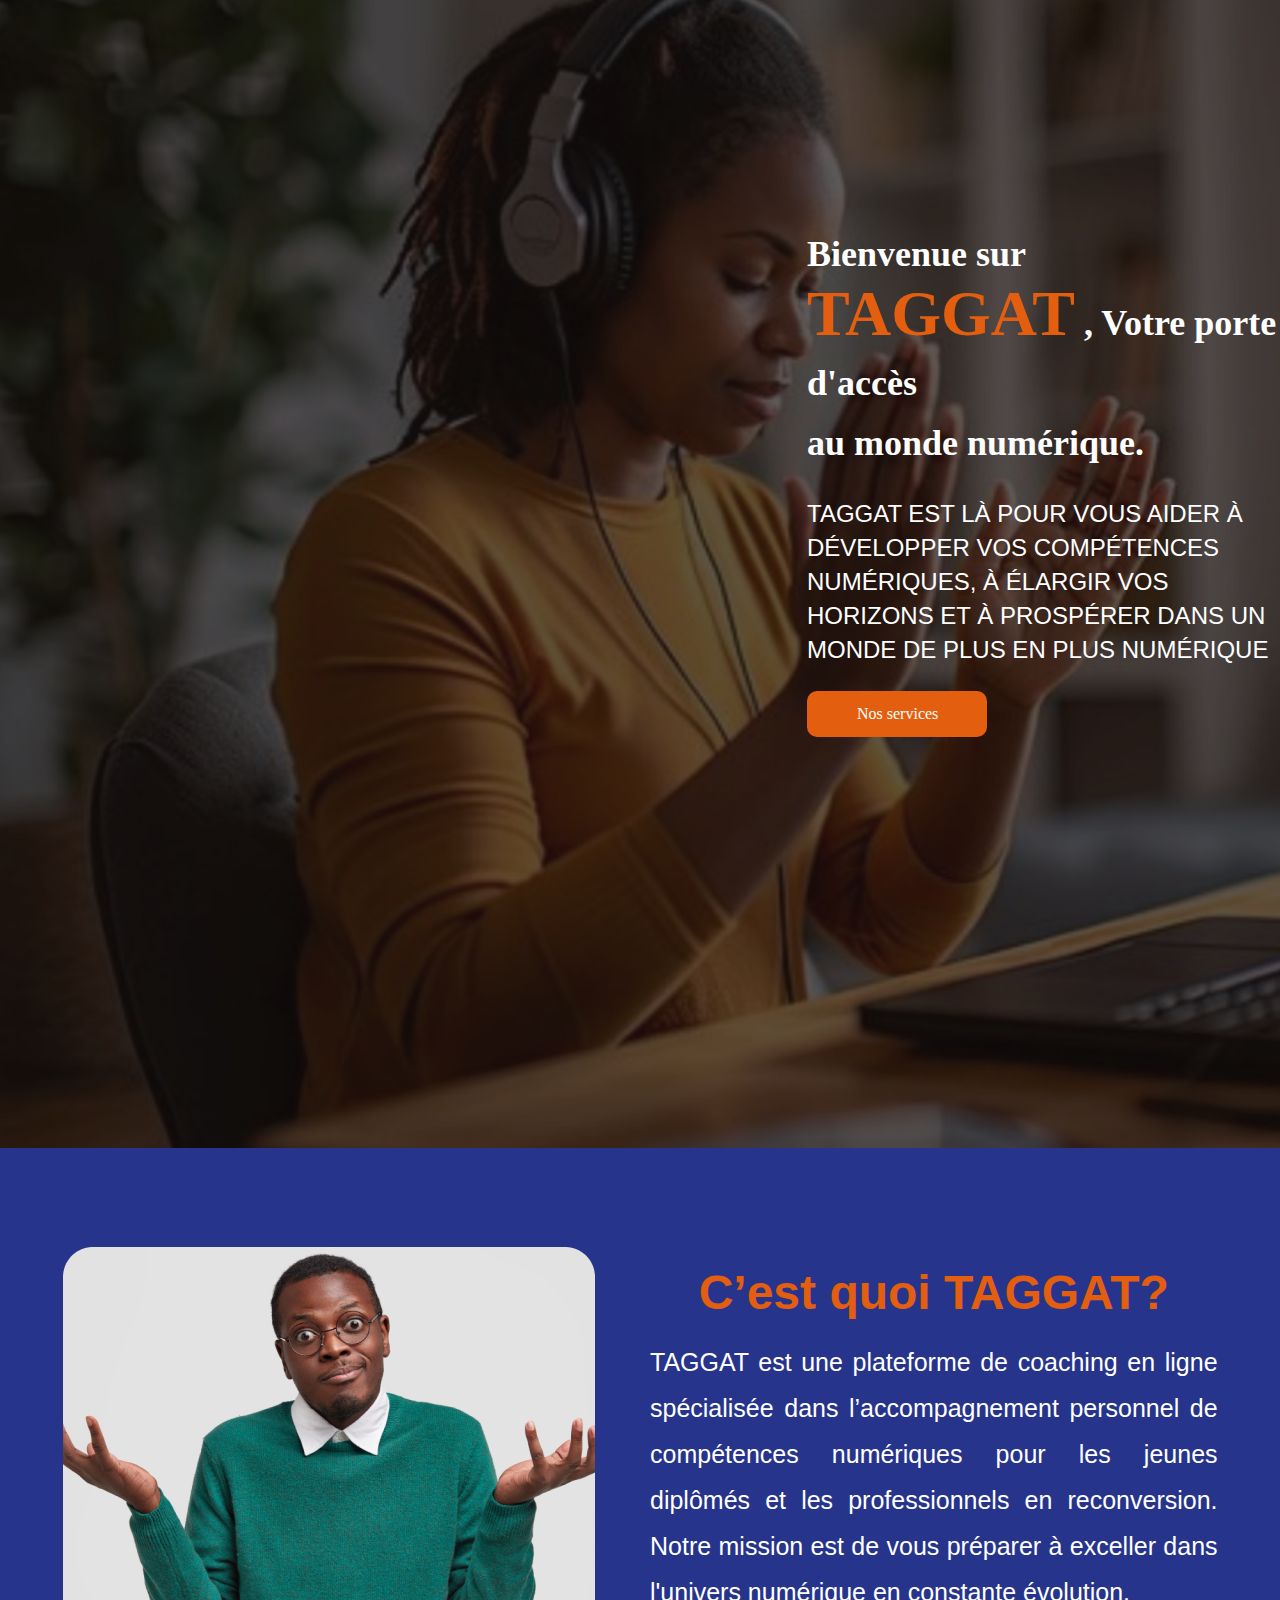
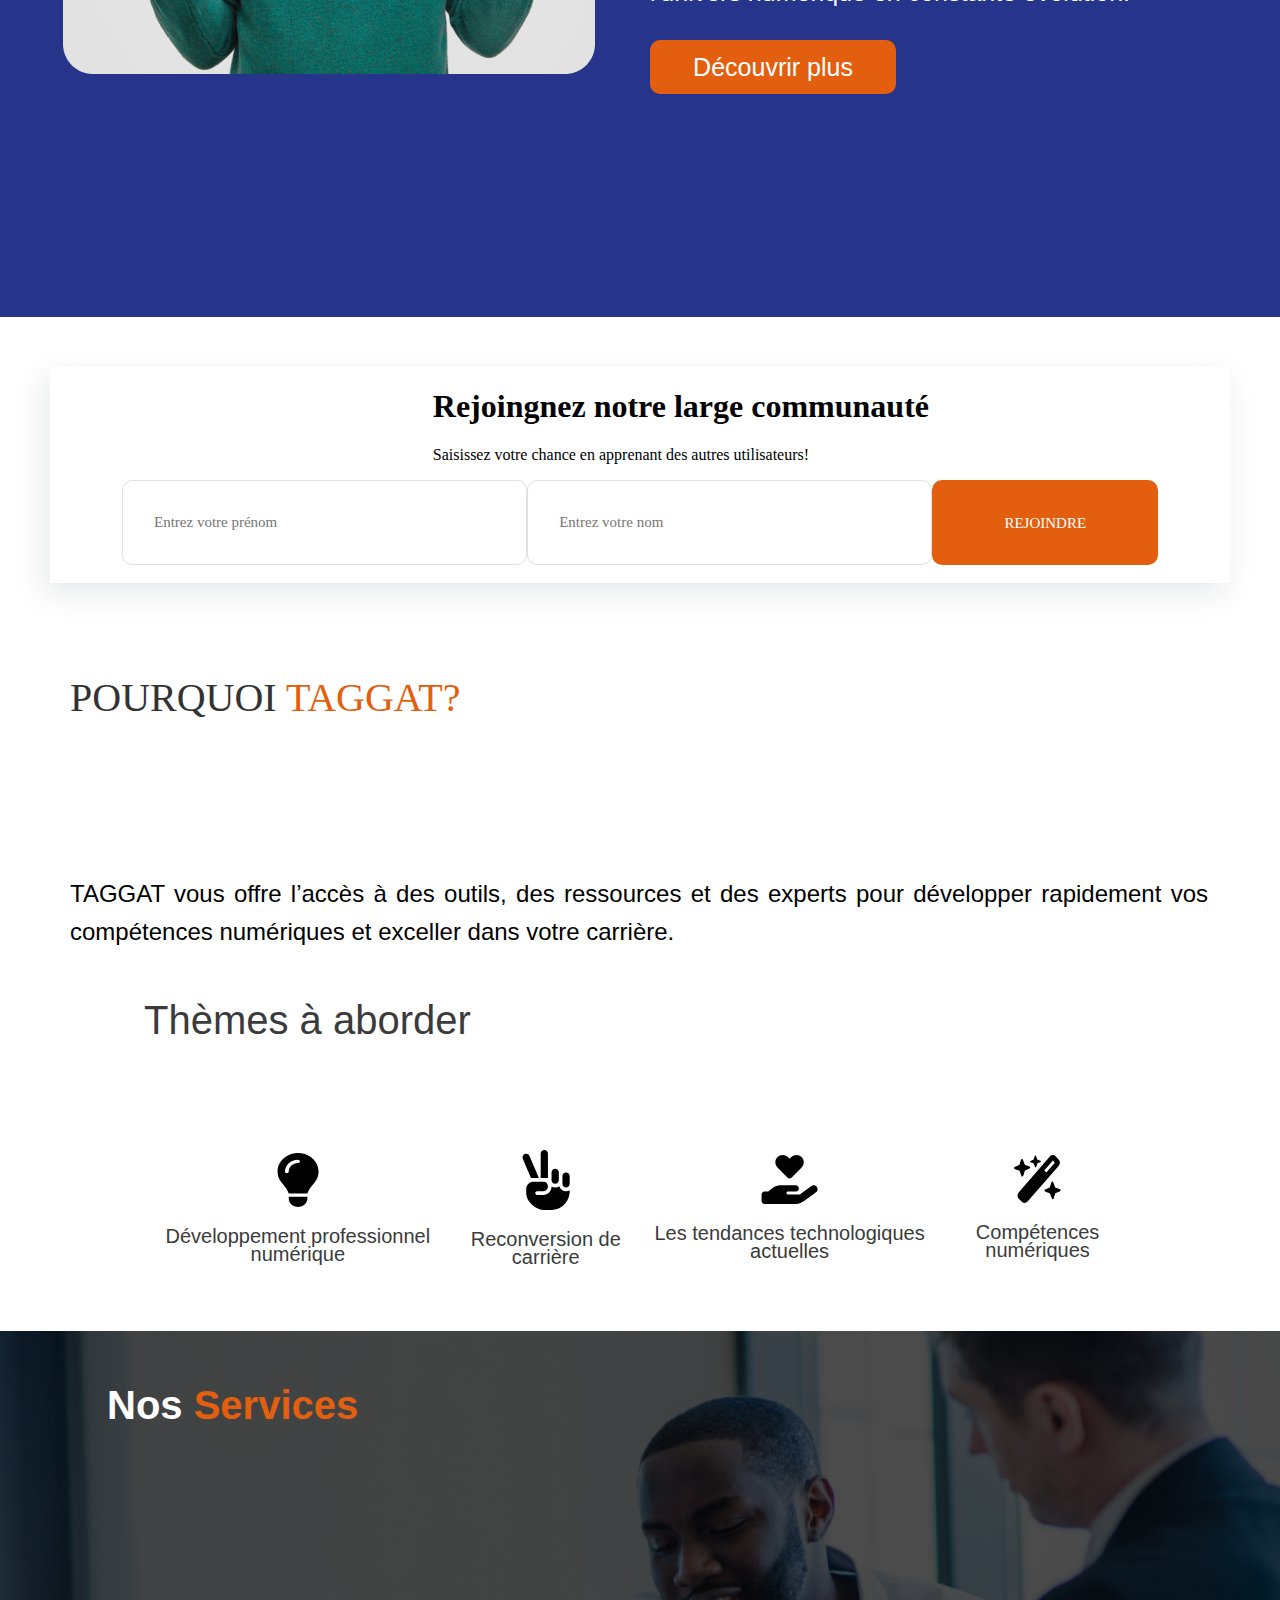
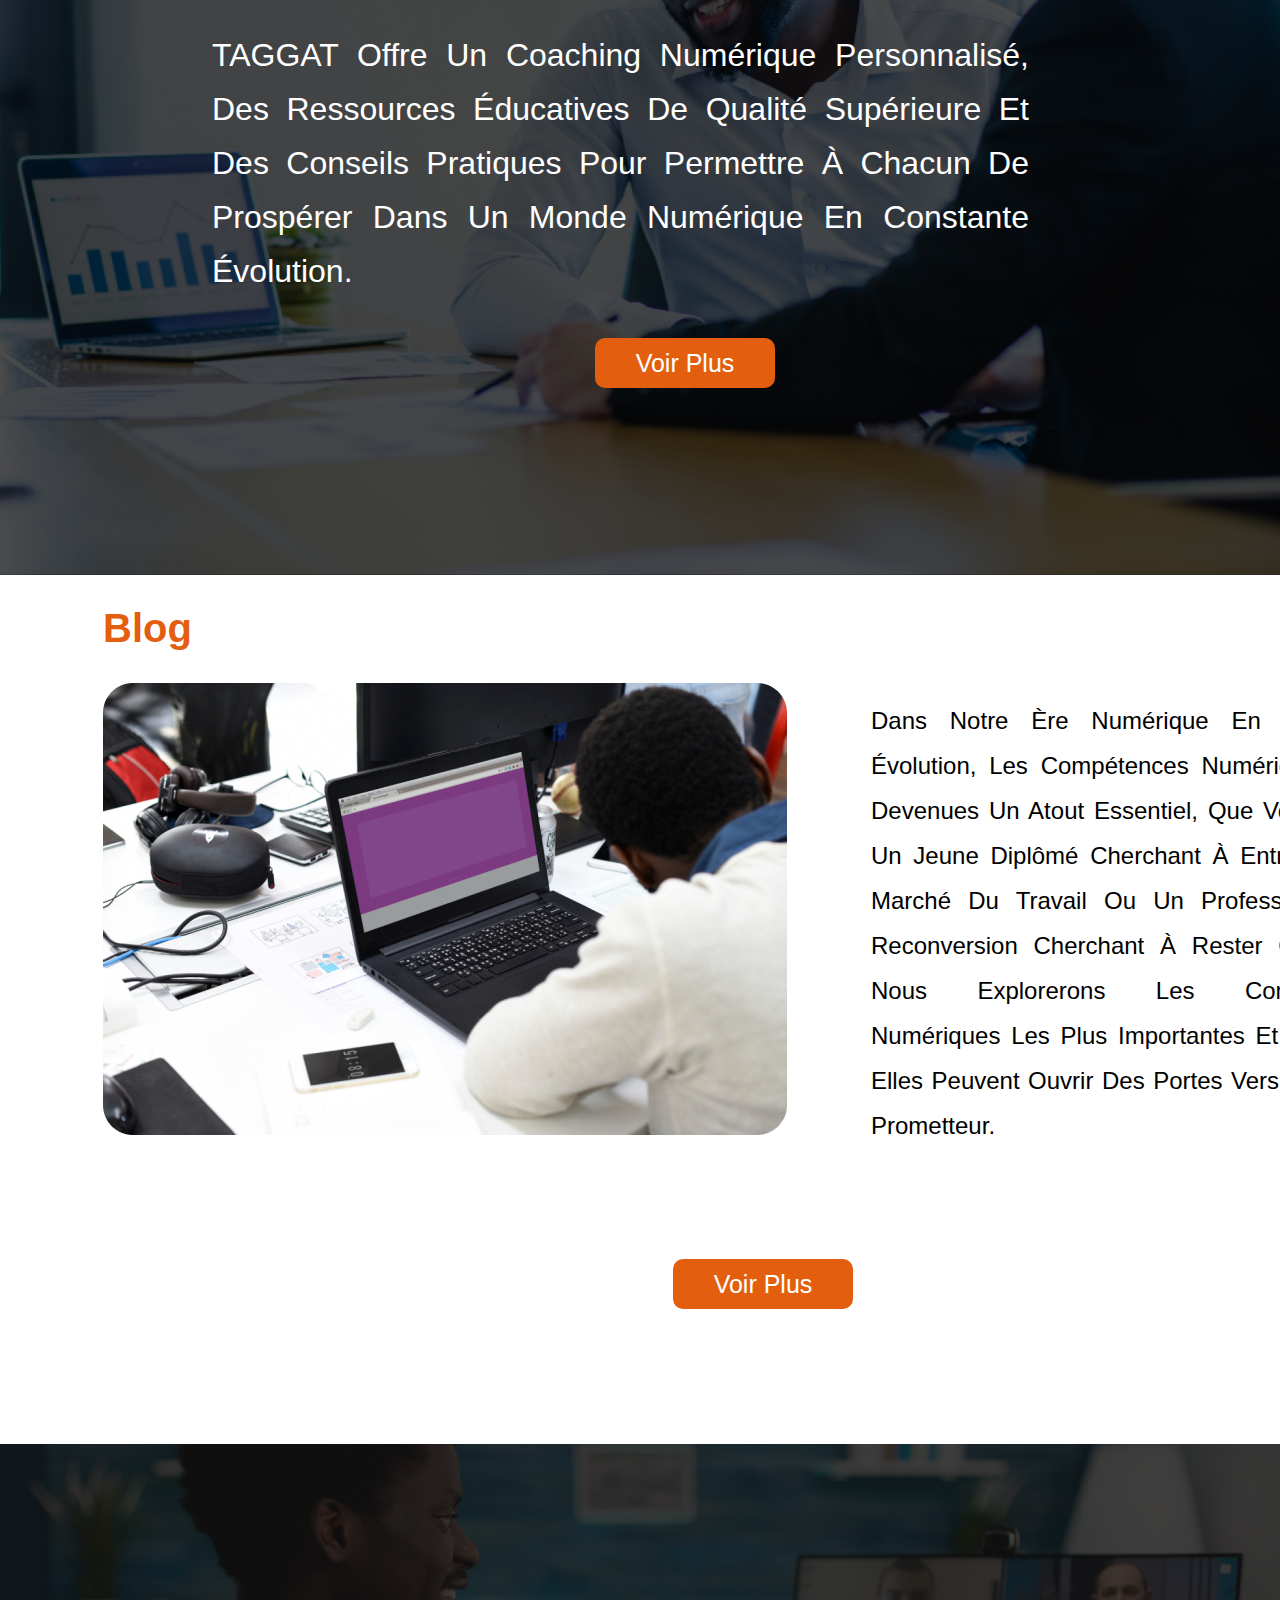
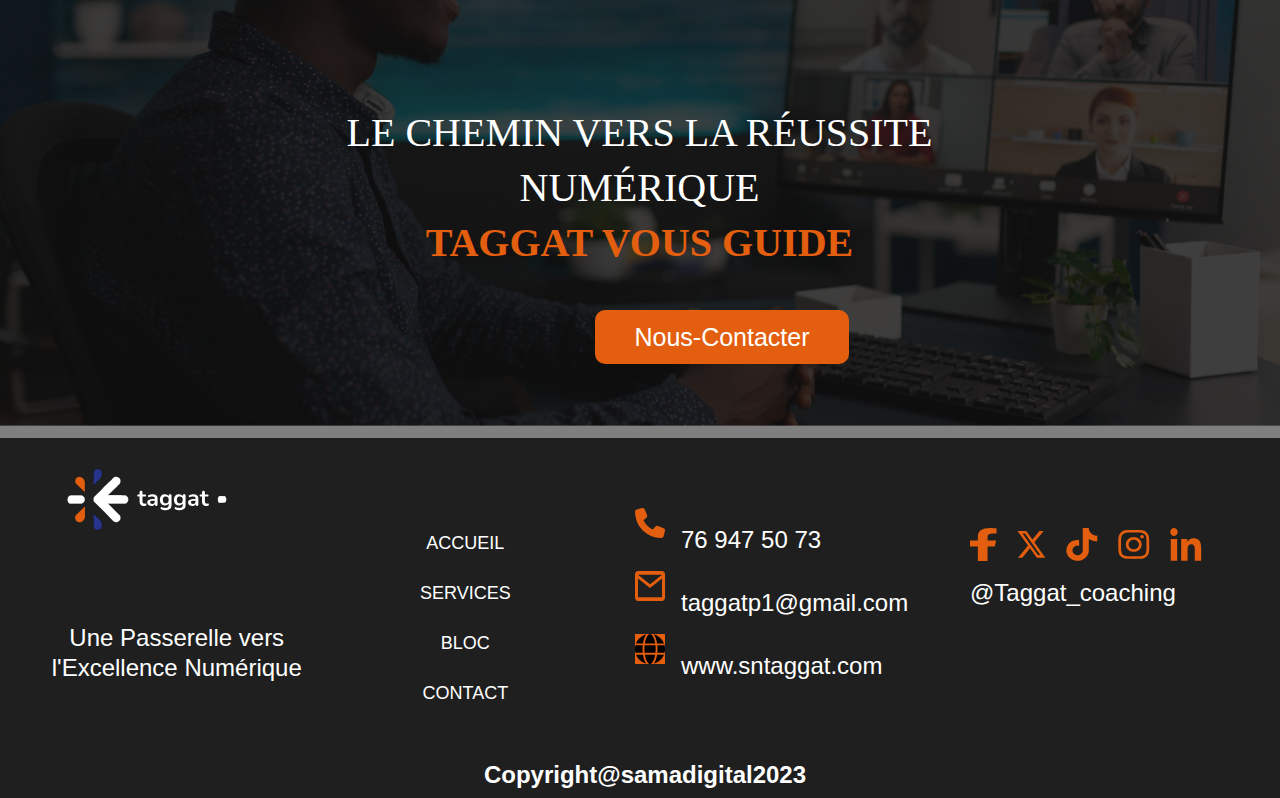
==== commit e1b8183d: "Ajout de la nav-bar et responsive tablette et resolution de conflit" ====
--- a/index.html
+++ b/index.html
@@ -3,41 +3,71 @@
 <head>
     <meta charset="UTF-8">
     <meta http-equiv="X-UA-Compatible" content="IE=edge">
+    <link rel="stylesheet" href="style.css">
     <meta name="viewport" content="width=device-width, initial-scale=1.0">
     <title>TAGGAT</title>
-    <link rel="stylesheet" href="header.css">
-    <link rel="stylesheet" href="footer.css">
-    <link rel="stylesheet" href="style.css">
 </head>
 <body>
 
-
         <!-- La section header  -->
-          <div class="banniere">
-            <div class="contenu_banniere">
-              <h1>
-                Bienvenue sur <br>
-               <span>TAGGAT</span>, Votre porte d'accès au monde numérique. 
-            </h1>
-               <p>TAGGAT est là pour vous aider à développer vos compétences numériques, à élargir vos horizons et à prospérer dans un monde de plus en plus numérique</p>
-               <div class="btn_nos_services">
-                <a href="service.html">NOS SERVICES</a>
-               </div>
-            </div>
-          </div>
-          <header> 
+        <header>
+            <nav class="nav-desktop">
             <div class="logo">
               <img src="images/icons/logo.svg" alt="Logo de Taggat">
             </div>
-            <nav> 
+            
               <ul>
                 <li><a href="index.html" class="active">ACCUEIL</a></li>
                 <li><a href="service.html">SERVICES</a></li>
-                <li><a href="comment_marche.html" >COMMENT ÇA MARCHE</a></li>
+                <li><a href="comment-ca-marche.html"">COMMENT ÇA MARCHE</a></li>
                 <li><a href="blog.html">BLOG</a></li>
-                <li><a href="Contact.html">CONTACT</a></li>
+                <li><a href="contact.html">CONTACT</a></li>
               </ul>
             </nav>
+            <!-- FIN DU CODE DESKTOP -->
+            <!-- CODE TAB -->
+
+            <div class="navigation">
+              <div class="logo">
+                  <div class="logo">
+                      <img src="images/icons/logo.svg" alt="">
+                  </div>
+              </div>
+              
+              <nav class="navbar">
+                  <div class="recherche">
+                      <img class="icon-recherche" src="images/icons/recherche.svg" alt="">
+                      <div class="login">
+                          <p>Register <b>|</b> <span>Login</span>  </p>
+                      </div>
+                  </div>
+                  <ul>
+                      <li><a href="index.html" class="active">ACCUEIL</a></li>
+                      <li><a href="service.html">SERVICES</a></li>
+                      <li><a href="comment-ca-marche.html"">COMMENT ÇA MARCHE</a></li>
+                      <li><a href="blog.html">BLOG</a></li>
+                      <li><a href="contact.html">CONTACT</a></li>
+                    </ul>
+              </nav>
+              <div class="menu-toggle">
+                  <div class="btn-nav">
+                      <img src="images/icons/icon-nav-mobil.svg" alt="">
+                  </div>
+              </div>
+          </div>
+
+            <!-- FIN CODE TAB -->
+      
+            <div class="banniere">
+                <h1>
+                     Bienvenue sur <br>
+                   <span>TAGGAT</span> , Votre porte d'accès <br> au monde numérique. 
+             </h1>
+                   <p>TAGGAT est là pour vous aider à développer vos compétences numériques, à élargir vos horizons et à prospérer dans un monde de plus en plus numérique</p>
+                   <div class="btn_nos_services">
+                    <a href="#">Nos services</a>
+                   </div>
+            </div>
            
         </header>
        <section class="section_c_q_Taggat">
@@ -55,28 +85,25 @@
                     Notre mission est de vous préparer à exceller dans l'univers numérique
                     en constante évolution.</p>
                     <div class="btn_savoir_plus">
-                        <a href="apropos.html">Découvrir plus</a>
+                        <a href="#">Découvrir plus</a>
                     </div>
             </div>
         
        </section>
-       <section id="communaute">
-        <div class="container">
-            <div class="content">
-              <div class="text-section">
-                <h2>Rejoignez notre large communauté</h2>
-                <p>Saisissez votre chance en apprenant des autres utilisateurs!</p>
-              </div>
-              <form class="form-section">
-                <div class="form-row">
-                  <input type="text" placeholder="Prénom et Nom">
-                  <input type="email" placeholder="Adresse email">
-                  <button type="submit">ENVOYER</button>
-                </div>
-              </form>
-            </div>
-        </div>
-          
+    <section class="form_contact">
+        <div class="forme_txt_contenaire">
+            <h1>
+                 Rejoingnez notre large communauté 
+             </h1>
+            <p>Saisissez votre chance en apprenant des autres utilisateurs!</p>
+        </div>
+        <div class="form_contenaire">
+            <form>
+                <input class="input" type="text"  name="prenom" placeholder="Entrez votre prénom" required><br><br>
+                <input class="input"   placeholder="Entrez votre nom" required><br><br>
+                <input class="submit" type="submit" value="Rejoindre">
+            </form>
+        </div>
     </section>
 
     <section class="pourquoi_taggat">
@@ -126,9 +153,11 @@
         <h1>
              Nos <span> Services</span> 
          </h1>
+         <div class="offre">
         <p>TAGGAT offre un coaching numérique personnalisé, des ressources éducatives de qualité supérieure et des conseils pratiques pour permettre à chacun de prospérer dans un monde numérique en constante évolution.</p>
         <div class="voir_plus">
-            <a href="service.html">Voir plus</a>
+            <a href="">Voir plus</a>
+        </div>
         </div>
     </section>
 
@@ -148,16 +177,18 @@
             <a href="blog.html">Voir plus</a>
         </div>
     </section>
+
+ 
+
     
     <div class="taggat_vous_guide">
         
-        <p>Le Chemin vers la Réussite Numérique  <br> <span> TAGGAT  vous Guide</span></p>
+        <p>Le Chemin vers la Réussite Numérique <br> <span>  TAGGAT vous Guide</span></p>
         <div class="voir_plus">
-            <a href="Contact.html">Nous-contacter</a>
+            <a href="">Nous-contacter</a>
         </div>
     </div>    
     
-
 
     <!-- Code footer -->
 
@@ -175,10 +206,10 @@
   
           <div class="nav-bar_footer">
             <ul>
-              <li><a href="index.html">ACCUEIL</a></li>
-              <li><a href="service.html">SERVICES</a></li>
-              <li><a href="blog.html">BLOG</a></li>
-              <li><a href="Contact.html">CONTACT</a></li>
+              <li><a href="#accueil">ACCUEIL</a></li>
+              <li><a href="#services">SERVICES</a></li>
+              <li><a href="blog.html">BLOC</a></li>
+              <li><a href="#contact">CONTACT</a></li>
             </ul>
           </div>
   
@@ -228,6 +259,6 @@
           Copyright@samadigital2023
         </div>
       </footer>
-
+<script src="app.js"></script>
 </body>
 </html>--- a/style.css
+++ b/style.css
@@ -1,627 +1,638 @@
-@import 'header.css';
-@import 'footer.css';
-@import url('https://fonts.googleapis.com/css2?family=Inter&family=Nunito:wght@700&display=swap');
-@import url('https://fonts.googleapis.com/css2?family=Inter&family=Nunito+Sans:ital,opsz,wght@1,6..12,700&display=swap');
-
-
+
+@import './nav-bar-responsive.css';
 :root{
-    /* les couleurs global du site */
-    --backrgound-body:#FFFFFF;
-    --color-paragraphe-blanc:#FFFFFF;
-    --color-paragraphe-noir: #000000;
-    --input-texte-color:rgba(0, 0, 0, 0.5);
-    --couleur-titre: #E35F0F;
-    --background-section-1-accueil: #27348B;
-    --btn-background-color: #E35F0F;
-    --paragraphe-color:#000000;
-    --footer-background-color:#3B3B3B;
-    --police-titre-size:font-size: 48px;
-}
-
+  /* les couleurs global du site */
+  --backrgound-body:#FFFFFF;
+  --color-paragraphe-blanc:#FFFFFF;
+  --color-paragraphe-noir: #000000;
+  --input-texte-color:rgba(0, 0, 0, 0.5);
+  --couleur-titre: #E35F0F;
+  --background-section-1-accueil: #27348B;
+  --btn-background-color: #E35F0F;
+  --paragraphe-color:#000000;
+  --footer-background-color:#3B3B3B;
+  --police-titre-size:font-size: 48px;
+}
 body{
-    margin: 0px;
-    overflow-x: hidden;
+  margin: 0px;
 }
 /* / *Style pour la barre de navigation */ 
-  
-  /* Code be la banniere */
-
-  .banniere{
-    background:url('./images/accueil_banniere_bg_image.png'); 
-    background-size: cover;
-    background-position: center center;
-    width: 100%;
-    height: 800px;
-    top: -1px;
-    display: inline-block;
-    padding: 2%;
-  }
-  .contenu_banniere{
-    margin-top: 13%;
-    margin-left: 50%;
-    margin-right: 3%;
-    
-  }
-  .banniere h1{
-    color: var(--color-paragraphe-blanc);
-    font-family: Nunito;
-    font-size: 32px;
-    font-style: normal;
-    font-weight: 700;
-    line-height: 60px; 
-    width: 95%;
-   
-  }
-  .banniere span{
-    color: #E35F0F;
+header{
+  margin: 0px;
+  background-image: url(/images/accueil_banniere_bg_image.png);
+  background-repeat: no-repeat;
+  background-size: cover;
+  background-color: #000000;
+}
+.navigation{
+   display: none;
+  visibility: hidden; 
+}
+nav{
+  visibility: hidden;
+}
+nav{
+  display: flex;
+  justify-content: space-between; 
+  align-items: center; 
+  width: 100%; 
+  max-width: 1504px; 
+  height: 106px;
+  padding: 0 0px; 
+  margin: 0 auto; 
+  
+  position: absolute; 
+  top: 0; 
+  left: 0; 
+  right: 0; 
+}
+
+
+
+  .logo img {
+  width: 164.03px;
+  height: 63px;
+  margin-left: 100px;
+  }
+/*Style pour la barre de navigation */
+nav ul {
+  list-style: none; 
+  margin-right: 150px;
+  padding: 0;
+  text-align: center;
+}
+
+nav ul li {
+  display: inline-block;
+  margin: 0 10px; 
+}
+
+nav ul li a {
+  text-decoration: none; 
+  color: #FFFFFF;
+  font-size: 16px; 
+  font-family: Nunito;
+  font-weight: 700;
+  line-height: 20px;
+  letter-spacing: 0em;
+  text-align: right;
+  position: relative;
+
+}
+nav ul li a:hover,a.active  {
+  border-bottom: 2px solid #E35F0F;
+  padding: 8px;
+}
+/* Code be la banniere */
+
+.banniere{
+  padding-top: 200px;
+  padding-bottom: 150px;
+  flex-shrink: 0;
+  margin-left: 807px;
+  height: 798px;
+}
+.banniere h1{
+  color: var(--color-paragraphe-blanc);
+  font-family: Nunito;
+  font-size: 36px;
+  font-style: normal;
+  font-weight: 700;
+  line-height: 60px; /* 166.667% */
+}
+.banniere span{
+  color: #E35F0F;
 font-family: Nunito;
-font-size: 60px;
+font-size: 64px;
 font-style: normal;
 font-weight: 700;
 line-height: 60px;
-  }
-  .banniere p{
-    color: var(--color-paragraphe-blanc);
+}
+.banniere p{
+  color: var(--color-paragraphe-blanc);
 font-family: Arial;
-font-size: 18px;
+font-size: 24px;
 font-style: normal;
 font-weight: 400;
 line-height: 34px;
 text-transform: uppercase;
-width: 100%;
-margin-bottom: 5%;
-  }
-  .btn_nos_services{
-    border-radius: 10px;
-    background: var(--btn-background-color);
-    width: 180px;
-    height: 46px;
-    display: flex;
-    justify-content: center; /* Centre horizontalement */
-    align-items: center; 
-    
-  }
-  .btn_nos_services a{
-    text-decoration: none;
-    color: var(--color-paragraphe-blanc);
-    font-size: 15px;
-    font-family: arial;
-    font-weight: 700;
-    
-  }
-
-  /* Code de la section section_c_q_Taggat */
-  .section_c_q_Taggat{
-    width: 90.2%;
-    height: 669.58px;
-    flex-shrink: 0;
-    display: flex;
-    justify-content: space-between;
-    padding-top: 99px;
-    padding-left: 63px;
-    padding-right: 78px;
-    background: var(--background-section-1-accueil);
-  }
-  .c_q_taggat_txt_contenaire{
-    margin-left: 55px;
-  }
-  .c_q_taggat_txt_contenaire h1{
-    color: #E35F0F;
+}
+.btn_nos_services{
+  border-radius: 10px;
+  align-items: center;
+  display: flex;
+  background: var(--btn-background-color);
+  width: 180px;
+  height: 46px;
+  flex-shrink: 0;
+  /* margin-bottom: 278px; */
+}
+.btn_nos_services a{
+  text-decoration: none;
+  margin-left: 50px;
+  color: var(--color-paragraphe-blanc);
+}
+
+/* Code de la section section_c_q_Taggat */
+.section_c_q_Taggat{
+  width: 90.2%;
+  height: 669.58px;
+  flex-shrink: 0;
+  display: flex;
+  justify-content: space-between;
+  padding-top: 99px;
+  padding-left: 63px;
+  padding-right: 78px;
+  background: var(--background-section-1-accueil);
+}
+.c_q_taggat_txt_contenaire{
+  margin-left: 55px;
+}
+.c_q_taggat_txt_contenaire h1{
+  color: #E35F0F;
 text-align: center;
 font-family: Arial;
 font-size: 48px;
 font-style: normal;
 font-weight: 700;
 line-height: 28px; /* 58.333% */
-  }
-  .c_q_taggat_txt_contenaire p{
-    color: #FFF;
-    text-align: justify;
-    font-family: Arial;
-    font-size: 25px;
-    font-style: normal;
-    font-weight: 400;
-    line-height: 46px; /* 184% */
-  }
-  .btn_savoir_plus{
-    display: flex;
-    justify-content: center;
-    border-radius: 10px;
-    align-items: center;
-    background: var(--btn-background-color);
-    width: 246px;
-    height: 54px;
-    flex-shrink: 0;
-  }
-  .btn_savoir_plus a{
-    text-decoration: none;
-    color: var(--color-paragraphe-blanc);
-    font-family: Arial;
-    font-size: 25px;
-    font-weight: 400;
-    line-height: 46px;
-    letter-spacing: 0em;
-    text-align: justified;
-
-  }
-  /* Code de la section form_contact */
-
-  /*la section communauté*/
-  #communaute{
-    max-width: 100%;
-  }
-  .container {
-    display: flex;
-    justify-content: center;
-    align-items: center;
-    box-shadow: -5px 10px 30px 0px #001D2C1A;
-    background: #FFFFFF;
-    height: 226px;
-    width: 90%;
-    margin: 2% auto 5% auto; /* Centre le conteneur horizontalement */
-   padding: 20px; /* Ajoute un espace intérieur au conteneur */
-   box-sizing: border-box; 
-  }
-  
-  .content {
-    text-align: center;
-  }
-  
-  .text-section {
-    margin-bottom: 40px;
-  }
-  .text-section h2{
-font-family: Inter;
-font-size: 17px;
-font-weight: 500;
-line-height: 10px;
-letter-spacing: 0em;
-text-align: center;
-color: #1F1F1F;
-  }
-  .text-section p{
-    font-family: Inter;
-font-size: 15px;
-font-weight: 300;
-line-height: 20px;
-letter-spacing: 0em;
-text-align: center;
-color: #666666;
-
-  }
-  
-  .form-section {
-    display: flex;
-    justify-content: center;
-    align-items: center;
-  }
-  
-  .form-row {
-    display: flex;
-    gap: 10px;
-  }
-  
-  input[type="text"],
-  input[type="email"]
-  {
-    padding: 8px;
-    border: 1px solid #E1E1E1;
-    width: 400px;
-    height: 40px;
-    padding: 16px, 31px, 17px, 31px;
-    border-radius: 10px;
-    font-family: Inter;
-    font-size: 15px;
-    font-weight: 300;
-    line-height: 18px;
-    letter-spacing: 0em;
-
-
-  }
-  button{
-    width: 185px;
-    height: 50px;
-    padding: 5px, 71.89px, 5px, 72.11px;
-    border-radius: 10px;
-    background: #E35F0F;
-    color: #FFFFFF;
-    font-family: Inter;
-font-size: 15px;
-font-weight: 400;
-line-height: 40px;
-letter-spacing: 0em;
-text-align: center;
-
-  }
-
-  /* Code section pourquoi_taggat */
-
-  .pourquoi_taggat{
-    margin-left: 60px;
-    margin-right: 62px;
-    display: inline-flex;
-    padding: 10px;
-    flex-direction: column;
-    align-items: flex-start;
-  }
-  .pourquoi_taggat h1{
-    color: #333;
-    text-align: center;
-    font-family: Nunito;
-    font-size: 40px;
-    font-style: normal;
-    font-weight: 500;
-    line-height: 55px; 
-    text-transform: uppercase;
-  }
-  .pourquoi_taggat span{
-    color: #E35F0F;
-    font-family: Nunito;
-    font-size: 40px;
-    font-style: normal;
-    font-weight: 500;
-    line-height: 55px;
-    text-transform: uppercase;
-  }
-  .pourquoi_taggat .espacement{
-    width: auto;
-    height: 99px;
-  }
-  .pourquoi_taggat p{
-    color: #000;
-    text-align: justify;
-    font-family: Arial;
-    font-size: 24px;
-    font-style: normal;
-    font-weight: 400;
-    line-height: 37.5px; 
-  }
-
-  /* Code section Thèmes_a_aborder */
-
-  .Thèmes_a_aborder{
-    margin-left: 72px;
-    margin-right: 72px;
-    display: flex;
-    flex-direction: column;
-    padding: 0px 72px 18px 72px;
-    justify-content: center;
-  }
-  .Thèmes_a_aborder h1{
-    margin-bottom: 120px;
-    color: #3B3B3B;
-    font-family: Arial;
-    font-size: 40px;
-    font-style: normal;
-    font-weight: 400;
-    line-height: 18px; 
-  }
-  .theme_a_aborder_icon_et_txt_contenaire{
-    
-    display: flex;
-    align-items: center;
-    flex-direction: row;
-    justify-content: center;
-  }
-  .theme_a_aborder_icon_et_txt{
-    align-items: center;
-    display: flex;
-    flex-direction: column;
-  }
-  .theme_a_aborder_icon_et_txt p{
-    color: #3B3B3B;
-    text-align: center;
-    font-family: Arial;
-    font-size: 20px;
-    font-style: normal;
-    font-weight: 400;
-    line-height: 18px; /* 90% */
-  }
- svg{
-    margin-bottom: 94.8;
- }
-
- /* Code section nos service */
-
- .nos_services{
-    width: 100%;
-    height: 844px;
-    flex-shrink: 0;
-    background-position: center center;
-    background-image:linear-gradient(rgba(0, 0, 0, 0.7),rgba(0, 0, 0, 0.7)), url(./images/fond_section_nos_services.png);
-    background-color: rgba(0, 0, 0, 0.5); 
-    background-repeat: no-repeat;
-    background-size: cover;
- }
- .nos_services h1{
-    padding-top: 47px;
-    margin-left: 107px;
-    color: #FFF;
-    font-family: Arial;
-    font-size: 40px;
-    font-style: normal;
-    font-weight: 700;
-    line-height: 55px; /* 137.5% */
-    text-transform: capitalize;
- }.nos_services span{
-    color: #E35F0F;
-    font-family: Arial;
-    font-size: 40px;
-    font-style: normal;
-    font-weight: 700;
-    line-height: 55px;
-    text-transform: capitalize;
- }
- .nos_services p{
-    margin-top: 195px;
-    margin-left: 212px;
-    margin-right: 251px;
-    color: #FFF;
-    text-align: justify;
-    font-family: Arial;
-    font-size: 32px;
-    font-style: normal;
-    font-weight: 400;
-    line-height: 54px; /* 168.75% */
-    text-transform: capitalize;
- }
- .nos_services .voir_plus{
-    display: flex;
-    justify-content: center;
-    align-items: center;
-    width: 180px;
-    height: 50px;
-    flex-shrink: 0;
-    margin-top: 40px;
-    margin-left: 595px;
-    margin-right: 725px;
-    border-radius: 10px;
-    background: #E35F0F;
- }
-
- .nos_services .voir_plus a{
-    color: #FFF;
-    text-align: justify;
-    font-family: Arial;
-    text-decoration: none;
-    font-size: 25px;
-    font-style: normal;
-    font-weight: 400;
-    line-height: 46px; 
-    text-transform: capitalize;
- }
- /* Code section section_blog */
-
- .section_blog{
-    display: flex;
-    margin-left: 103px;
-    margin-right: 103px;
-    justify-content: left;
-    flex-direction: column;
- }
- .section_blog h1{
-    color: #E35F0F;
-    font-family: Arial;
-    font-size: 40px;
-    font-style: normal;
-    font-weight: 700;
-    line-height: 55px; /* 137.5% */
-    text-transform: capitalize;
- }
-
- .article{
-    display: flex;
-    justify-content: space-evenly;
-    max-width: 100%;
- }
- .article_img{
-    width: 45%;
-    height: 450px;
- }
- .article_contenu_txt{
-    padding-top: 46px;
-    padding-bottom: 16px;
-    width: 50%;
-    margin-left: 20%;
-    display: flex;
-    height: 388px;
-    flex-direction: column;
-    justify-content: center;
-    flex-shrink: 0;
- }
- .article_contenu_txt p{
-    color: #000;
-    text-align: justify;
-    font-family: Arial;
-    font-size: 20px;
-    margin-left: 50px;
-    font-style: normal;
-    font-weight: 400;
-    line-height: 45px; /* 187.5% */
-    text-transform: capitalize;
-    width: 80%;
- }
- .section_blog .voir_plus{
-    display: flex;
-    justify-content: center;
-    align-items: center;
-    width: 180px;
-    height: 50px;
-    flex-shrink: 0;
-    margin-top: 40px;
-    margin-left: 420px;
-    margin-right: 713px;
-    margin-top: 120px;
-    margin-bottom: 95px;
-    border-radius: 10px;
-    background: #E35F0F;
-        
- }
- .section_blog .voir_plus a{
-    color: #FFF;
-    text-align: justify;
-    font-family: Arial;
-    text-decoration: none;
-    font-size: 25px;
-    font-style: normal;
-    font-weight: 400;
-    line-height: 46px; 
-    text-transform: capitalize;
- }
+}
+.c_q_taggat_txt_contenaire p{
+  color: #FFF;
+  text-align: justify;
+  font-family: Arial;
+  font-size: 25px;
+  font-style: normal;
+  font-weight: 400;
+  line-height: 46px; /* 184% */
+}
+.btn_savoir_plus{
+  display: flex;
+  justify-content: center;
+  border-radius: 10px;
+  align-items: center;
+  background: var(--btn-background-color);
+  width: 246px;
+  height: 54px;
+  flex-shrink: 0;
+}
+.btn_savoir_plus a{
+  text-decoration: none;
+  color: var(--color-paragraphe-blanc);
+  font-family: Arial;
+  font-size: 25px;
+  font-weight: 400;
+  line-height: 46px;
+  letter-spacing: 0em;
+  text-align: justified;
+
+}
+/* Code de la section form_contact */
+
+.form_contact{
+  margin: 50px;
+  display: flex;
+  flex-direction: column;
+  padding: 0px 72px 18px 72px;
+  justify-content: space-around;
+  background: #FFF;
+  box-shadow: -5px 10px 30px 0px rgba(0, 29, 44, 0.10);
+}
+.form_contenaire form{
+  display: flex;
+  flex-direction: wrap;
+  justify-content: space-evenly;
+}
+.forme_txt_contenaire{
+  margin-left: 30%;
+
+}
+.form_contenaire form .input{
+  display: flex;
+  min-height: 40px;
+  padding: 16px 31px 17px 31px;
+  align-items: flex-start;
+  border-radius: 10px;
+  border: 1px solid #E1E1E1;
+  background: #FFF;
+  background: #FFF;
+  width: 487px;
+  height: 50px;
+  /* font style */
+  color: rgba(0, 0, 0, 0.50);
+  font-family: Inter;
+  font-size: 15px;
+  font-style: normal;
+  font-weight: 300;
+  line-height: normal;
+}
+
+.submit{
+  border-radius: 10px;
+  border: #E1E1E1;
+  background: var(--btn-background-color);
+  display: flex;
+  padding: 5px 71.895px 5px 72.105px;
+  justify-content: center;
+  align-items: flex-start;
+  /* font style */
+  color: #FFF;
+  text-align: center;
+  font-family: Inter;
+  font-size: 15px;
+  font-style: normal;
+  font-weight: 400;
+  line-height: 40px; /* 266.667% */
+  text-transform: uppercase;
+}
+
+/* Code section pourquoi_taggat */
+
+.pourquoi_taggat{
+  margin-left: 60px;
+  margin-right: 62px;
+  display: inline-flex;
+  padding: 10px;
+  flex-direction: column;
+  align-items: flex-start;
+}
+.pourquoi_taggat h1{
+  color: #333;
+  text-align: center;
+  font-family: Nunito;
+  font-size: 40px;
+  font-style: normal;
+  font-weight: 500;
+  line-height: 55px; 
+  text-transform: uppercase;
+}
+.pourquoi_taggat span{
+  color: #E35F0F;
+  font-family: Nunito;
+  font-size: 40px;
+  font-style: normal;
+  font-weight: 500;
+  line-height: 55px;
+  text-transform: uppercase;
+}
+.pourquoi_taggat .espacement{
+  width: auto;
+  height: 99px;
+}
+.pourquoi_taggat p{
+  color: #000;
+  text-align: justify;
+  font-family: Arial;
+  font-size: 24px;
+  font-style: normal;
+  font-weight: 400;
+  line-height: 37.5px; 
+}
+
+/* Code section Thèmes_a_aborder */
+
+.Thèmes_a_aborder{
+  margin-left: 72px;
+  margin-right: 72px;
+  display: flex;
+  flex-direction: column;
+  padding: 0px 72px 18px 72px;
+  justify-content: center;
+}
+.Thèmes_a_aborder h1{
+  margin-bottom: 120px;
+  color: #3B3B3B;
+  font-family: Arial;
+  font-size: 40px;
+  font-style: normal;
+  font-weight: 400;
+  line-height: 18px; 
+}
+.theme_a_aborder_icon_et_txt_contenaire{
+  
+  display: flex;
+  align-items: center;
+  flex-direction: row;
+  justify-content: center;
+}
+.theme_a_aborder_icon_et_txt{
+  align-items: center;
+  display: flex;
+  flex-direction: column;
+}
+.theme_a_aborder_icon_et_txt p{
+  color: #3B3B3B;
+  text-align: center;
+  font-family: Arial;
+  font-size: 20px;
+  font-style: normal;
+  font-weight: 400;
+  line-height: 18px; /* 90% */
+}
+svg{
+  margin-bottom: 94.8;
+}
+
+/* Code section nos service */
+
+.nos_services{
+  width: 100%;
+  height: 844px;
+  flex-shrink: 0;
+  background-position: center center;
+  background-image:linear-gradient(rgba(0, 0, 0, 0.7),rgba(0, 0, 0, 0.7)), url(./images/fond_section_nos_services.png);
+  background-color: rgba(0, 0, 0, 0.5); 
+  background-repeat: no-repeat;
+  background-size: cover;
+}
+.nos_services h1{
+  padding-top: 47px;
+  margin-left: 107px;
+  color: #FFF;
+  font-family: Arial;
+  font-size: 40px;
+  font-style: normal;
+  font-weight: 700;
+  line-height: 55px; /* 137.5% */
+  text-transform: capitalize;
+}.nos_services span{
+  color: #E35F0F;
+  font-family: Arial;
+  font-size: 40px;
+  font-style: normal;
+  font-weight: 700;
+  line-height: 55px;
+  text-transform: capitalize;
+}
+.nos_services p{
+  margin-top: 195px;
+  margin-left: 212px;
+  margin-right: 251px;
+  color: #FFF;
+  text-align: justify;
+  font-family: Arial;
+  font-size: 32px;
+  font-style: normal;
+  font-weight: 400;
+  line-height: 54px; /* 168.75% */
+  text-transform: capitalize;
+}
+.nos_services .voir_plus{
+  display: flex;
+  justify-content: center;
+  align-items: center;
+  width: 180px;
+  height: 50px;
+  flex-shrink: 0;
+  margin-top: 40px;
+  margin-left: 595px;
+  margin-right: 725px;
+  border-radius: 10px;
+  background: #E35F0F;
+}
+
+.nos_services .voir_plus a{
+  color: #FFF;
+  text-align: justify;
+  font-family: Arial;
+  text-decoration: none;
+  font-size: 25px;
+  font-style: normal;
+  font-weight: 400;
+  line-height: 46px; 
+  text-transform: capitalize;
+}
+/* Code section section_blog */
+
+.section_blog{
+  display: flex;
+  margin-left: 103px;
+  margin-right: 103px;
+  justify-content: left;
+  flex-direction: column;
+}
+.section_blog h1{
+  color: #E35F0F;
+  font-family: Arial;
+  font-size: 40px;
+  font-style: normal;
+  font-weight: 700;
+  line-height: 55px; /* 137.5% */
+  text-transform: capitalize;
+}
+
+.article{
+  display: flex;
+  justify-content: space-evenly;
+}
+.rticle_img{
+  width: 684px;
+  height: 450px;
+  margin-right: 84px;
+}
+.article_contenu_txt{
+  padding-top: 46px;
+  padding-bottom: 16px;
+  width: 552px;
+  margin-left: 84px;
+  display: flex;
+  width: 522px;
+  height: 388px;
+  flex-direction: column;
+  justify-content: center;
+  flex-shrink: 0;
+}
+.article_contenu_txt p{
+  color: #000;
+  text-align: justify;
+  font-family: Arial;
+  font-size: 24px;
+  font-style: normal;
+  font-weight: 400;
+  line-height: 45px; /* 187.5% */
+  text-transform: capitalize;
+}
+.section_blog .voir_plus{
+  display: flex;
+  justify-content: center;
+  align-items: center;
+  width: 180px;
+  height: 50px;
+  flex-shrink: 0;
+  margin-top: 40px;
+  margin-left: 570px;
+  margin-right: 713px;
+  margin-top: 120px;
+  margin-bottom: 95px;
+  border-radius: 10px;
+  background: #E35F0F;
+      
+}
+.section_blog .voir_plus a{
+  color: #FFF;
+  text-align: justify;
+  font-family: Arial;
+  text-decoration: none;
+  font-size: 25px;
+  font-style: normal;
+  font-weight: 400;
+  line-height: 46px; 
+  text-transform: capitalize;
+}
 
 /* Code section taggat_vous_guide */
 
 .taggat_vous_guide{
-    width: auto;
-    height: 844px;
-    flex-shrink: 0;
-    margin-bottom: -250px;
-    background-position: center center;
-    background-image:url(./images/taggat_vous_guide.png);
-    background-color: rgba(0, 0, 0, 0.5); 
-    background-repeat: no-repeat;
-    background-size: cover;
+  width: auto;
+  height: 844px;
+  flex-shrink: 0;
+  margin-bottom: -250px;
+  background-position: center center;
+   background-image:url(./images/taggat_vous_guide.png); 
+  background-color: rgba(0, 0, 0, 0.5); 
+  background-repeat: no-repeat;
+  background-size: cover;
 }
 .taggat_vous_guide p{
-    padding-top: 261px;
-   
-    width: 100%;
-    color: #FFF;
-    text-align: center;
-    font-family: Nunito;
-    font-size: 40px;
-    font-style: normal;
-    font-weight: 500;
-    line-height: 55px; /* 137.5% */
-    text-transform: uppercase;
- }
- .taggat_vous_guide span{
-    color: #E35F0F;
-    font-family: Nunito;
-    font-size: 40px;
-    font-style: normal;
-    font-weight: 700;
-    line-height: 55px;
-    text-transform: uppercase;
- }
- .taggat_vous_guide .voir_plus{
-    display: flex;
-    justify-content: center;
-    align-items: center;
-    width: 254px;
-    height: 54px;
-    flex-shrink: 0;
-    margin-top: 40px;
-    margin-left: 500px;
-    margin-right: 725px;
-    border-radius: 10px;
-    background: #E35F0F;
- }
-
- .taggat_vous_guide .voir_plus a{
-    color: #FFF;
-    text-align: justify;
-    font-family: Arial;
-    text-decoration: none;
-    font-size: 25px;
-    font-style: normal;
-    font-weight: 400;
-    line-height: 46px; 
-    text-transform: capitalize;
- }
-
-
- /* Code footer */
+  padding-top: 261px;
+  margin-left: 326px;
+  margin-right: 327px;
+  color: #FFF;
+  text-align: center;
+  font-family: Nunito;
+  font-size: 40px;
+  font-style: normal;
+  font-weight: 500;
+  line-height: 55px; /* 137.5% */
+  text-transform: uppercase;
+}
+.taggat_vous_guide span{
+  color: #E35F0F;
+  font-family: Nunito;
+  font-size: 40px;
+  font-style: normal;
+  font-weight: 700;
+  line-height: 55px;
+  text-transform: uppercase;
+}
+.taggat_vous_guide .voir_plus{
+  display: flex;
+  justify-content: center;
+  align-items: center;
+  width: 254px;
+  height: 54px;
+  flex-shrink: 0;
+  margin-top: 40px;
+  margin-left: 595px;
+  margin-right: 725px;
+  border-radius: 10px;
+  background: #E35F0F;
+}
+
+.taggat_vous_guide .voir_plus a{
+  color: #FFF;
+  text-align: justify;
+  font-family: Arial;
+  text-decoration: none;
+  font-size: 25px;
+  font-style: normal;
+  font-weight: 400;
+  line-height: 46px; 
+  text-transform: capitalize;
+}
+
+
+/* Code footer */
 /*footer*/
 footer{
-    background: #1F1F1F;
-    width: 100%;
-    height: 300px;
-    display: inline-block;
-    justify-content: space-between;
-    padding: 30px 5px;
-  
-  }
-  .footer_principal {
-    display: flex;
-    justify-content: space-between; /* Pour espacer les éléments sur toute la largeur */
-    flex-wrap: wrap; /* Pour permettre le retour à la ligne si nécessaire */
-  }
-  
-  /* Styles pour chaque section */
-  .slogan,
-  .nav-bar_footer,
-  .contact_footer,
-  .social_media {
-    flex: 1; /* Chaque section prend autant d'espace disponible */
-    display: flex;
-    align-items: center; /* Alignement vertical */
-  }
-  
-  .slogan{
-    display: inline-block;
-    max-width: 25%;
-   
-    
-  }
-  footer .logo{
-    width: 185px;
-    height: 75px;
-    margin-left: -40px;
-   
-    
-  }
-  .le_paragraphe_footer{
-  font-family: Arial;
-  font-size: 24px;
-  font-weight: 400;
-  line-height: 30px;
-  letter-spacing: 0em;
-  text-align: left;
+  background: #1F1F1F;
+  width: 100%;
+  height: 300px;
+  display: inline-block;
+  justify-content: space-between;
+  padding: 30px 5px;
+
+}
+.footer_principal {
+  display: flex;
+  justify-content: space-between; /* Pour espacer les éléments sur toute la largeur */
+  flex-wrap: wrap; /* Pour permettre le retour à la ligne si nécessaire */
+}
+
+/* Styles pour chaque section */
+.slogan,
+.nav-bar_footer,
+.contact_footer,
+.social_media {
+  flex: 1; /* Chaque section prend autant d'espace disponible */
+  display: flex;
+  align-items: center; /* Alignement vertical */
+}
+
+.slogan{
+  display: inline-block;
+  max-width: 25%;
+ 
+  
+}
+footer .logo{
+  width: 185px;
+  height: 75px;
+  margin-left: -40px;
+ 
+  
+}
+.le_paragraphe_footer{
+font-family: Arial;
+font-size: 24px;
+font-weight: 400;
+line-height: 30px;
+letter-spacing: 0em;
+text-align: left;
+color: #FFFFFF;
+width: 90%;
+text-align: center;
+margin-left: 30px;
+}
+.le_paragraphe_footer p{
+ margin-top: 80px; 
+}
+
+.nav-bar_footer{
+  max-width: 25%;
+  
+}
+
+.nav-bar_footer ul {
+  list-style: none;
+padding: 0;
+margin: 0;
+display: flex;
+flex-direction: column;
+align-items: center; 
+gap: 30px;
+margin-left: 100px;
+margin-top: 60px;
+}
+
+
+.nav-bar_footer ul li a {
+  text-decoration: none; 
   color: #FFFFFF;
-  width: 90%;
-  text-align: center;
-  margin-left: 30px;
-  }
-  .le_paragraphe_footer p{
-   margin-top: 80px; 
-  }
-
-  .nav-bar_footer{
-    max-width: 25%;
-    
-  }
-  
-  .nav-bar_footer ul {
-    list-style: none;
-  padding: 0;
-  margin: 0;
-  display: flex;
-  flex-direction: column;
-  align-items: center; 
-  gap: 30px;
-  margin-left: 100px;
-margin-top: 60px;
-  }
-  
-  
-  .nav-bar_footer ul li a {
-    text-decoration: none; 
-    color: #FFFFFF;
-    font-family: Arial;
+  font-family: Arial;
 font-size: 18px;
 font-weight: 400;
 line-height: 20px;  
-  }
-
-  .contact_footer{
-    display: inline-block;
-    max-width: 25%;
-    gap: 30px;
-    margin-top: 40px;
-  }
-  .contact_footer p{
-    font-family: Arial;
+}
+
+.contact_footer{
+  display: inline-block;
+  max-width: 25%;
+  gap: 30px;
+  margin-top: 40px;
+}
+.contact_footer p{
+  font-family: Arial;
 font-size: 24px;
 font-weight: 400;
 line-height: 15px;
@@ -629,35 +640,35 @@
 margin-left: 15px;
 color: #FFFFFF;
 
-  }
-  .contact_phone{
-    display: flex;
-  }
-  .contact_email{
-    display: flex;
-  }
-  .contact_google{
-    display: flex;
-  }
-  
-  .social_media{
-    display: inline-block;
-    max-width: 25%;
-    margin-top: 60px;
-    margin-left: 20px;
-  }
-  .icons-reseaux{
-    display: flex;
-    gap: 20px;
-  }
-  .social_media p{
-    font-family: Arial;
-    font-size: 24px;
-    font-weight: 400;
-    line-height: 15px;
-    color: #FFFFFF;
-  }
-  .Copyright{
+}
+.contact_phone{
+  display: flex;
+}
+.contact_email{
+  display: flex;
+}
+.contact_google{
+  display: flex;
+}
+
+.social_media{
+  display: inline-block;
+  max-width: 25%;
+  margin-top: 60px;
+  margin-left: 20px;
+}
+.icons-reseaux{
+  display: flex;
+  gap: 20px;
+}
+.social_media p{
+  font-family: Arial;
+  font-size: 24px;
+  font-weight: 400;
+  line-height: 15px;
+  color: #FFFFFF;
+}
+.Copyright{
 font-family: Arial;
 font-size: 24px;
 font-weight: 900;
@@ -665,5 +676,550 @@
 text-align: center;
 margin-top: 60px;
 color: #FFFFFF;
-  }
-
+}
+
+
+/* Code responsive */
+
+@media only screen and (min-width: 768px) and (max-width:1024px){
+.nav-desktop{
+  display: none;
+}
+body{
+  width:100%;
+  margin: 0;
+  overflow-x: hidden; 
+}
+
+
+nav{
+  display: inline;
+  visibility: visible;
+}
+
+
+.navigation {
+ width: 100%;
+ display: flex;
+margin-le: 20%;
+  visibility: visible;
+  background: rgba(17, 17, 17, 0.55);
+  color: white;
+  height: 90px;
+  /* padding: 15px; */
+  display: flex;
+  justify-content: space-between;
+  /* align-items: center; */
+} 
+
+
+ 
+  /* Style pour la barre de navigation */ 
+  
+ 
+  
+  /* Code de la bannière */
+  
+  .banniere{
+    padding-top: 10%;
+    padding-bottom: 15%;
+
+    flex-shrink: 0;
+    margin-left: 55%;
+    height: 399px;
+  }
+  
+  .banniere h1{
+    color: var(--color-paragraphe-blanc);
+    font-family: Nunito;
+    font-size: 20px;
+    font-style: normal;
+    font-weight: 700;
+    line-height: 30px;
+  }
+  
+  .banniere span{
+    color: #E35F0F;
+    font-family: Nunito;
+    font-size: 32px;
+    font-style: normal;
+    font-weight: 700;
+    line-height: 30px;
+  }
+  
+  .banniere p{
+    color: #FFF;
+    font-family: Arial;
+    font-size: 20px;
+    font-style: normal;
+    font-weight: 400;
+    line-height: 34px; /* 170% */
+    text-transform: uppercase;
+  }
+  
+  .btn_nos_services{
+    border-radius: 10px;
+    align-items: center;
+    display: flex;
+    background: var(--btn-background-color);
+    width: 120px;
+    height: 30px;
+  }
+  
+  .btn_nos_services a{
+    text-decoration: none;
+    margin-left: 25px;
+    color: var(--color-paragraphe-blanc);
+  }
+  
+  /* Code de la section section_c_q_Taggat */
+  
+  .section_c_q_Taggat{
+    width: 90.2%;
+    height: 100%;
+    flex-shrink: 0;
+    display: flex;
+    justify-content: space-around;
+    padding-top: 49.5px;
+    padding-left: 31.5px;
+    padding-bottom: 20px;
+    padding-right: 39px;
+    background: var(--background-section-1-accueil);
+  }
+  .c_q_taggat_img_contenaire{
+    width: 40%;
+  }
+  .c_q_taggat_img_contenaire img{
+    width: 100%;
+  }
+  
+  .c_q_taggat_txt_contenaire{
+    width: 50%;
+    margin-left: 2px;
+  }
+  
+  .c_q_taggat_txt_contenaire h1{
+    color: #E35F0F;
+    text-align: center;
+    font-family: Arial;
+    font-size: 24px;
+    font-style: normal;
+    font-weight: 700;
+    line-height: 14.4px;
+  }
+  
+  .c_q_taggat_txt_contenaire p{
+    color: #FFF;
+    text-align: justify;
+    font-family: Arial;
+    font-size: 18px;
+    font-style: normal;
+    font-weight: 400;
+    line-height: 33.12px;
+  }
+  
+  .btn_savoir_plus{
+    display: flex;
+    justify-content: center;
+    border-radius: 10px;
+    align-items: center;
+    background: var(--btn-background-color);
+    width: 160px;
+    height: 32.4px;
+  }
+  
+  .btn_savoir_plus a{
+    text-decoration: none;
+    color: var(--color-paragraphe-blanc);
+    font-family: Arial;
+    font-size: 18px;
+    font-weight: 400;
+    line-height: 33.12px;
+  }
+  
+  /* Code de la section form_contact */
+  
+  .form_contact{
+    margin: 25px;
+    display: flex;
+    flex-direction: column;
+    padding: 0px 36px 9px 36px;
+    justify-content: space-around;
+    background: #FFF;
+    box-shadow: -5px 10px 30px 0px rgba(0, 29, 44, 0.10);
+  }
+  
+  .form_contenaire form{
+    display: flex;
+    flex-direction: wrap;
+    justify-content: space-evenly;
+  }
+  
+  .forme_txt_contenaire{
+    margin-left: 15%;
+  }
+  
+  .form_contenaire form .input{
+    display: flex;
+    min-height: 24px;
+    padding: 9.6px 18.6px 10.2px 18.6px;
+    align-items: flex-start;
+    border-radius: 10px;
+    border: 1px solid #E1E1E1;
+    background: #FFF;
+    width: 365.4px;
+    height: 36px;
+    color: rgba(0, 0, 0, 0.50);
+    font-family: Inter;
+    font-size: 13.5px;
+    font-style: normal;
+    font-weight: 300;
+    line-height: normal;
+  }
+  
+  .submit{
+    border-radius: 10px;
+    border: #E1E1E1;
+    background: var(--btn-background-color);
+    display: flex;
+    padding: 2.5px 35.9475px 2.5px 36.0525px;
+    justify-content: center;
+  
+  
+    align-items: flex-start;
+    color: #FFF;
+    text-align: center;
+    font-family: Inter;
+    font-size: 13.5px;
+    font-style: normal;
+    font-weight: 400;
+    line-height: 36px;
+    text-transform: uppercase;
+  }
+  
+  /* Code section pourquoi_taggat */
+  
+  .pourquoi_taggat{
+    margin-left: 30px;
+    margin-right: 31px;
+    display: inline-flex;
+    padding: 5px;
+    flex-direction: column;
+    align-items: flex-start;
+  }
+  
+  .pourquoi_taggat h1{
+    color: #333;
+    text-align: center;
+    font-family: Nunito;
+    font-size: 26.6667px;
+    font-style: normal;
+    font-weight: 500;
+    line-height: 37.5px;
+    text-transform: uppercase;
+  }
+  
+  .pourquoi_taggat span{
+    color: #E35F0F;
+    font-family: Nunito;
+    font-size: 26.6667px;
+    font-style: normal;
+    font-weight: 500;
+    line-height: 37.5px;
+    text-transform: uppercase;
+  }
+  
+  .pourquoi_taggat .espacement{
+    width: auto;
+    height: 49.5px;
+  }
+  
+  .pourquoi_taggat p{
+    color: #000;
+    text-align: justify;
+    font-family: Arial;
+    font-size: 18px;
+    font-style: normal;
+    font-weight: 400;
+    line-height: 28.8px;
+  }
+  
+  /* Code section Thèmes_a_aborder */
+  
+  .Thèmes_a_aborder{
+    margin-left: 36px;
+    margin-right: 36px;
+    display: flex;
+    flex-direction: column;
+    padding: 0px 36px 9px 36px;
+    justify-content: center;
+  }
+  
+  .Thèmes_a_aborder h1{
+    margin-bottom: 60px;
+    color: #3B3B3B;
+    font-family: Arial;
+    font-size: 26.6667px;
+    font-style: normal;
+    font-weight: 400;
+    line-height: 14.4px;
+  }
+  
+  .theme_a_aborder_icon_et_txt_contenaire{
+    display: flex;
+    align-items: center;
+    flex-direction: row;
+    justify-content: center;
+  }
+  
+  .theme_a_aborder_icon_et_txt{
+    align-items: center;
+    display: flex;
+    flex-direction: column;
+  }
+  
+  .theme_a_aborder_icon_et_txt p{
+    color: #3B3B3B;
+    text-align: center;
+    font-family: Arial;
+    font-size: 14px;
+    font-style: normal;
+    font-weight: 400;
+    line-height: 12.96px;
+  }
+  
+  svg{
+    margin-bottom: 47.88px;
+  }
+  
+  /* Code section nos service */
+  
+  .nos_services{
+    width: 100%;
+    height:60%;
+    flex-shrink: 0;
+    background-position: center center;
+    background-image:linear-gradient(rgba(0, 0, 0, 0.7),rgba(0, 0, 0, 0.7)), url(./images/fond_section_nos_services.png);
+    background-color: rgba(0, 0, 0, 0.5); 
+    background-repeat: no-repeat;
+    background-size: cover;
+    display: flex;
+    justify-content: center;
+    flex-direction: column;
+    align-items: center;
+  }
+  
+  .nos_services h1{
+    color: #FFF;
+    font-family: Nunito;
+    font-size: 40px;
+    font-style: normal;
+    font-weight: 700;
+    line-height: 55px; /* 137.5% */
+    text-transform: capitalize;
+  }
+  
+  .nos_services span{
+    color: #E35F0F;
+    font-family: Nunito;
+    font-size: 40px;
+    font-style: normal;
+    font-weight: 700;
+    line-height: 55px;
+    text-transform: capitalize;
+  }.offre{
+    background: #E1E1E1;
+    width: 582px;
+    height: 488px;
+    display: flex;
+    justify-content: center;
+    flex-direction: column;
+    align-items: center;
+    margin-bottom: 42px;
+  }
+  
+  .nos_services p{
+    margin-top: 11px;
+    margin-left: 127.2px;
+    margin-right: 150.6px;
+    color: #000;
+    
+    font-family: Arial;
+    font-size: 21.6px;
+    font-style: normal;
+    font-weight: 400;
+    line-height: 36px;
+    text-transform: capitalize;
+  }
+  
+  .nos_services .voir_plus{
+    display: flex;
+    justify-content: center;
+    align-items: center;
+    width: 180px;
+    height: 50px;
+    flex-shrink: 0;
+    margin-top: 24px;
+    margin-left: 297.6px;
+    margin-right: 362.4px;
+    border-radius: 10px;
+    background: #E35F0F;
+  }
+  
+  .nos_services .voir_plus a{
+    color: #FFF;
+    text-align: justify;
+    font-family: Arial;
+    text-decoration: none;
+    font-size: 18px;
+    font-style: normal;
+    font-weight: 400;
+    line-height: 33.12px; 
+    text-transform: capitalize;
+  }
+  
+  /* Code section section_blog */
+  
+  .section_blog{
+    width: 90.2%;
+    height: 100%;
+    display: flex;
+    margin-left: 61.2px;
+    margin-right: 61.2px;
+    justify-content: left;
+    flex-direction: column;
+  }
+  
+  .section_blog h1{
+margin-left: 50%;
+    color: #E35F0F;
+    font-family: Arial;
+    font-size: 40px;
+    font-style: normal;
+    font-weight: 700;
+    line-height: 37.5px;
+    text-transform: capitalize;
+  }
+  
+  .article{
+    display: flex;
+    justify-content: space-around;
+  }
+  
+  .rticle_img{
+    width: 50%;
+    height: 100%;
+    margin-right: 18px;
+
+  }
+  .article_img img{
+    width: 100%;
+    height: 100%;
+  }
+  
+  .article_contenu_txt{
+    padding-top: 27.6px;
+    padding-bottom: 9.6px;
+    width: 50%;
+    display: flex;
+    margin-left: 30px;
+    flex-direction: column;
+    justify-content: center;
+    flex-shrink: 0;
+  }
+  
+  .article_contenu_txt p{
+    color: #000;
+    text-align: justify;
+    font-family: Arial;
+    font-size: 18px;
+    font-style: normal;
+    font-weight: 400;
+    line-height: 33.12px;
+    text-transform: capitalize;
+  }
+  
+  .section_blog .voir_plus{
+    display: flex;
+    justify-content: center;
+    align-items: center;
+    width: 217px;
+    height: 58px;
+    flex-shrink: 0;
+    margin-top: 4px;
+    margin-left: 342px;
+    margin-right: 428.4px;
+    margin-top: 72px;
+    margin-bottom: 57px;
+    border-radius: 10px;
+    background: #E35F0F;
+  }
+  
+
+
+/* Code section taggat_vous_guide */
+
+.taggat_vous_guide{
+  width: 100%;
+  height: auto;
+  display: flex;
+ justify-content: center;
+  flex-direction: column;
+  flex-shrink: 0;
+  /* margin-top: -10px; */
+  background-position: center center;
+   background-image:url(./images/taggat_vous_guide.png); 
+  background-color: rgba(0, 0, 0, 0.5); 
+  background-repeat: no-repeat;
+  background-size:cover;
+}
+.taggat_vous_guide p{
+  width: 100%;
+  margin-left: 3%;
+  margin-right: 3%;
+  margin-top: 2%;
+  margin-bottom: 2%;
+  color: #FFF;
+  text-align: center;
+  font-family: Nunito;
+  font-size: 28px;
+  font-style: normal;
+  font-weight: 500;
+  line-height: 55px; /* 137.5% */
+  text-transform: uppercase;
+}
+.taggat_vous_guide span{
+  color: #E35F0F;
+  font-family: Nunito;
+  font-size: 27px;
+  font-style: normal;
+  font-weight: 700;
+  line-height: 55px;
+  text-transform: uppercase;
+}
+.taggat_vous_guide .voir_plus{
+  display: flex;
+  justify-content: center;
+  align-items: center;
+  width: 254px;
+/* margin-top: -20px; */
+  flex-shrink: 0;
+margin-bottom: 30%;
+  margin-left: 30%;
+  margin-right: 30%;
+  border-radius: 10px;
+  background: #E35F0F;
+}
+
+.taggat_vous_guide .voir_plus a{
+  color: #FFF;
+  text-align: justify;
+  font-family: Arial;
+  text-decoration: none;
+  font-size: 25px;
+  font-style: normal;
+  font-weight: 400;
+  line-height: 46px; 
+  text-transform: capitalize;
+}
+}
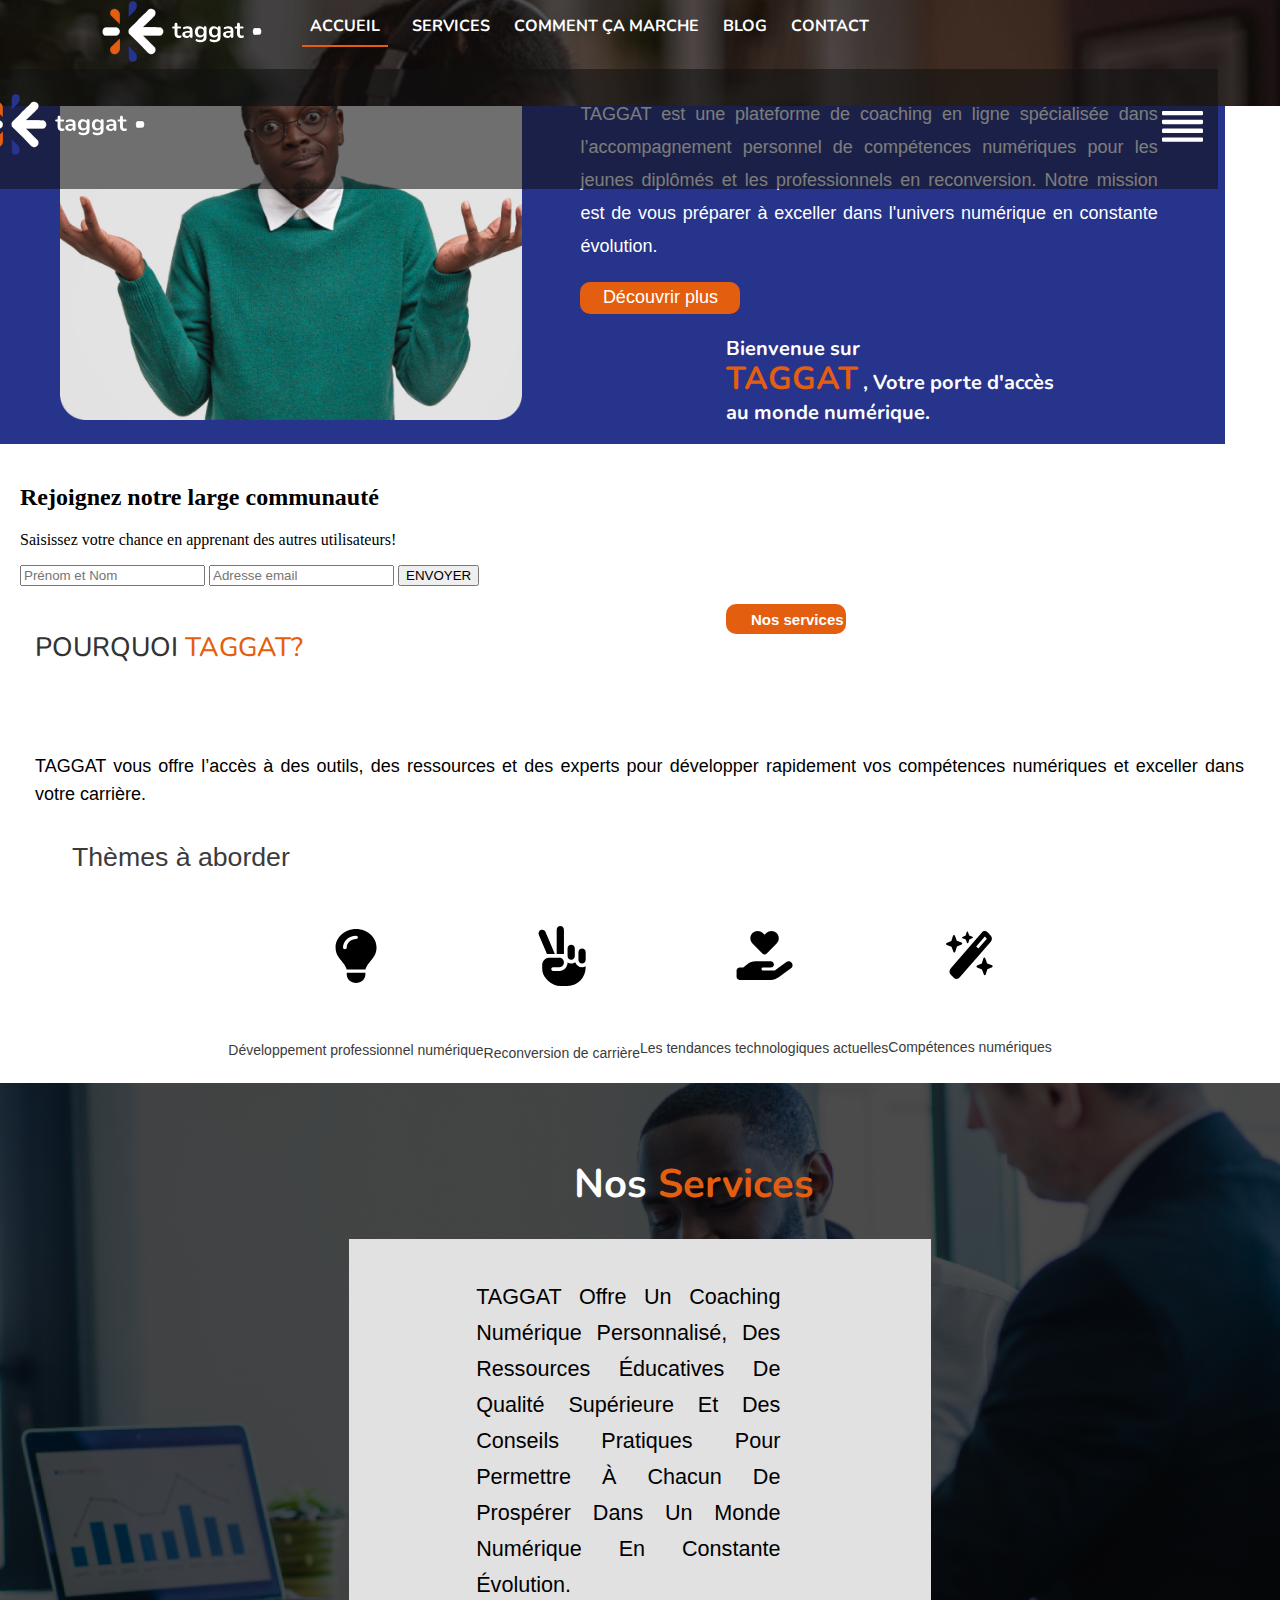
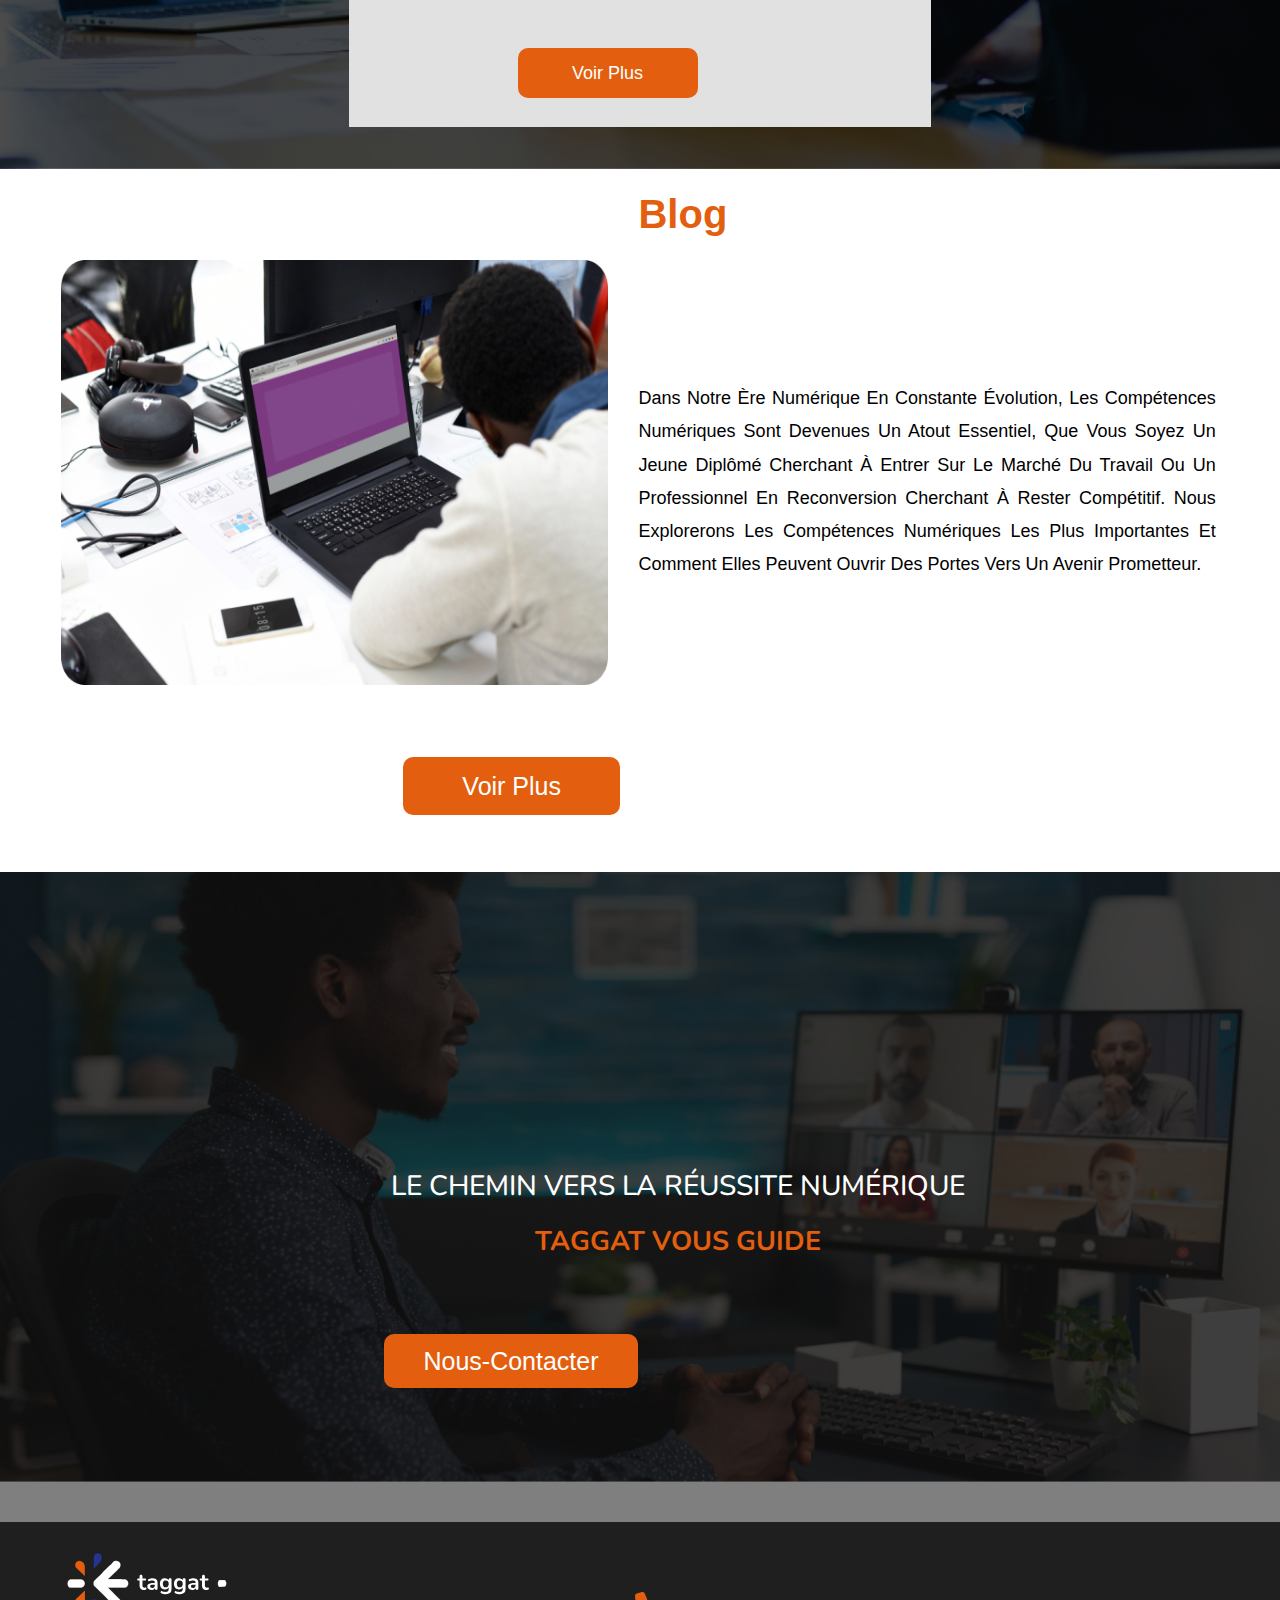
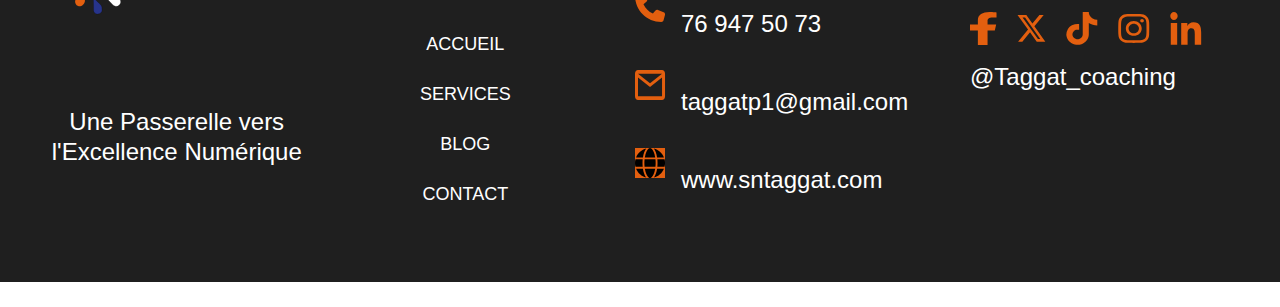
==== commit 85d6b76b: "Merge branch 'develop' into responsive_tab" ====
--- a/index.html
+++ b/index.html
@@ -1,24 +1,29 @@
 <!DOCTYPE html>
-<html lang="en">
+<html lang="fr">
 <head>
     <meta charset="UTF-8">
     <meta http-equiv="X-UA-Compatible" content="IE=edge">
-    <link rel="stylesheet" href="style.css">
     <meta name="viewport" content="width=device-width, initial-scale=1.0">
     <title>TAGGAT</title>
+    <link rel="stylesheet" href="header.css">
+    <link rel="stylesheet" href="footer.css">
+    <link rel="stylesheet" href="style.css">
 </head>
 <body>
 
+
         <!-- La section header  -->
+
         <header>
             <nav class="nav-desktop">
             <div class="logo">
               <img src="images/icons/logo.svg" alt="Logo de Taggat">
             </div>
-            
+            <nav> 
               <ul>
                 <li><a href="index.html" class="active">ACCUEIL</a></li>
                 <li><a href="service.html">SERVICES</a></li>
+
                 <li><a href="comment-ca-marche.html"">COMMENT ÇA MARCHE</a></li>
                 <li><a href="blog.html">BLOG</a></li>
                 <li><a href="contact.html">CONTACT</a></li>
@@ -85,25 +90,28 @@
                     Notre mission est de vous préparer à exceller dans l'univers numérique
                     en constante évolution.</p>
                     <div class="btn_savoir_plus">
-                        <a href="#">Découvrir plus</a>
+                        <a href="apropos.html">Découvrir plus</a>
                     </div>
             </div>
         
        </section>
-    <section class="form_contact">
-        <div class="forme_txt_contenaire">
-            <h1>
-                 Rejoingnez notre large communauté 
-             </h1>
-            <p>Saisissez votre chance en apprenant des autres utilisateurs!</p>
-        </div>
-        <div class="form_contenaire">
-            <form>
-                <input class="input" type="text"  name="prenom" placeholder="Entrez votre prénom" required><br><br>
-                <input class="input"   placeholder="Entrez votre nom" required><br><br>
-                <input class="submit" type="submit" value="Rejoindre">
-            </form>
-        </div>
+       <section id="communaute">
+        <div class="container">
+            <div class="content">
+              <div class="text-section">
+                <h2>Rejoignez notre large communauté</h2>
+                <p>Saisissez votre chance en apprenant des autres utilisateurs!</p>
+              </div>
+              <form class="form-section">
+                <div class="form-row">
+                  <input type="text" placeholder="Prénom et Nom">
+                  <input type="email" placeholder="Adresse email">
+                  <button type="submit">ENVOYER</button>
+                </div>
+              </form>
+            </div>
+        </div>
+          
     </section>
 
     <section class="pourquoi_taggat">
@@ -156,7 +164,7 @@
          <div class="offre">
         <p>TAGGAT offre un coaching numérique personnalisé, des ressources éducatives de qualité supérieure et des conseils pratiques pour permettre à chacun de prospérer dans un monde numérique en constante évolution.</p>
         <div class="voir_plus">
-            <a href="">Voir plus</a>
+            <a href="service.html">Voir plus</a>
         </div>
         </div>
     </section>
@@ -177,18 +185,18 @@
             <a href="blog.html">Voir plus</a>
         </div>
     </section>
-
- 
-
     
     <div class="taggat_vous_guide">
         
+
         <p>Le Chemin vers la Réussite Numérique <br> <span>  TAGGAT vous Guide</span></p>
+
         <div class="voir_plus">
-            <a href="">Nous-contacter</a>
+            <a href="Contact.html">Nous-contacter</a>
         </div>
     </div>    
     
+
 
     <!-- Code footer -->
 
@@ -206,10 +214,10 @@
   
           <div class="nav-bar_footer">
             <ul>
-              <li><a href="#accueil">ACCUEIL</a></li>
-              <li><a href="#services">SERVICES</a></li>
-              <li><a href="blog.html">BLOC</a></li>
-              <li><a href="#contact">CONTACT</a></li>
+              <li><a href="index.html">ACCUEIL</a></li>
+              <li><a href="service.html">SERVICES</a></li>
+              <li><a href="blog.html">BLOG</a></li>
+              <li><a href="Contact.html">CONTACT</a></li>
             </ul>
           </div>
   
--- a/header.css
+++ b/header.css
@@ -0,0 +1,53 @@
+/* Style pour le header */
+header {
+    display: flex;
+    justify-content: space-between; 
+    align-items: center; 
+    width: 100%; 
+    max-width: 1504px; 
+    height: 106px;
+    padding: 0 20px; 
+    margin: 0 auto; 
+    background-color: rgba(0, 0, 0, 0.5); 
+    position: absolute; 
+    top: 0; 
+    left: 0; 
+    right: 0; 
+  }
+
+  /* Style pour le logo */
+  .logo img {
+    width: 164.03px;
+    height: 63px;
+    margin-left: 100px; 
+  }
+
+  /* Style pour la barre de navigation */
+  nav ul {
+    list-style: none; 
+    margin-right: 150px;
+    padding: 0;
+    text-align: center;
+  }
+
+  nav ul li {
+    display: inline-block;
+    margin: 0 10px; 
+  }
+
+  nav ul li a {
+    text-decoration: none; 
+    color: #FFFFFF;
+    font-size: 16px; 
+    font-family: Nunito;
+    font-weight: 700;
+    line-height: 20px;
+    letter-spacing: 0em;
+    text-align: right;
+    position: relative;
+
+  }
+  nav ul li a:hover,a.active  {
+    border-bottom: 2px solid #E35F0F;
+    padding: 8px;
+  }--- a/footer.css
+++ b/footer.css
@@ -0,0 +1,202 @@
+/*footer*/
+footer{
+  background: #1F1F1F;
+  width: 100%;
+  height: auto;
+  display: inline-block;
+  justify-content: space-between;
+  padding: 30px 5px;
+  }
+  .footer_principal {
+  display: flex;
+  justify-content: space-between; /* Pour espacer les éléments sur toute la largeur */
+  flex-wrap: wrap; /* Pour permettre le retour à la ligne si nécessaire */
+  }
+  /* Styles pour chaque section */
+  .slogan,
+  .nav-bar_footer,
+  .contact_footer,
+  .social_media {
+  flex: 1; /* Chaque section prend autant d'espace disponible */
+  display: flex;
+  align-items: center; /* Alignement vertical */
+  }
+  .slogan{
+  display: inline-block;
+  max-width: 25%;
+  }
+  footer .logo{
+  width: 185px;
+  height: 75px;
+  margin-left: -40px;
+  }
+  .le_paragraphe_footer{
+  font-family: Arial;
+  font-size: 24px;
+  font-weight: 400;
+  line-height: 30px;
+  letter-spacing: 0em;
+  text-align: left;
+  color: #FFFFFF;
+  width: 90%;
+  text-align: center;
+  margin-left: 30px;
+  }
+  .le_paragraphe_footer p{
+  margin-top: 80px; 
+  }
+  
+  .nav-bar_footer{
+  max-width: 25%;
+  }
+  .nav-bar_footer ul {
+  list-style: none;
+  padding: 0;
+  margin: 0;
+  display: flex;
+  flex-direction: column;
+  align-items: center; 
+  gap: 30px;
+  margin-left: 100px;
+  margin-top: 60px;
+  }
+  .nav-bar_footer ul li a {
+  text-decoration: none; 
+  color: #FFFFFF;
+  font-family: Arial;
+  font-size: 18px;
+  font-weight: 400;
+  line-height: 20px; 
+  }
+  
+  .contact_footer{
+  display: inline-block;
+  max-width: 25%;
+  gap: 30px;
+  margin-top: 40px;
+  }
+  .contact_footer p{
+  font-family: Arial;
+  font-size: 24px;
+  font-weight: 400;
+  line-height: 15px;
+  letter-spacing: 0em;
+  margin-left: 15px;
+  color: #FFFFFF;
+  
+  }
+  .contact_phone{
+  display: flex;
+  }
+  .contact_email{
+  display: flex;
+  }
+  .contact_google{
+  display: flex;
+  }
+  .social_media{
+  display: inline-block;
+  max-width: 25%;
+  margin-top: 60px;
+  margin-left: 20px;
+  }
+  .icons-reseaux{
+  display: flex;
+  gap: 20px;
+  }
+  .social_media p{
+  font-family: Arial;
+  font-size: 24px;
+  font-weight: 400;
+  line-height: 15px;
+  color: #FFFFFF;
+  }
+  .Copyright{
+  font-family: Arial;
+  font-size: 24px;
+  font-weight: 900;
+  line-height: 15px;
+  text-align: center;
+  margin-top: 60px;
+  color: #FFFFFF;
+  }
+
+/*la responsivité*/
+@media only screen and (min-width: 768px) and (max-width: 1023px) {
+  .footer_principal {
+  display: flex;
+  flex-wrap: wrap; /* Pour permettre le retour à la ligne si nécessaire */
+  }
+  
+  /* Styles pour chaque section */
+  .slogan,
+  .nav-bar_footer,
+  .contact_footer,
+  .social_media {
+  max-width: 60%;
+  } 
+  .nav-bar_footer ul {
+  margin-top: 50px;
+  }
+  .nav-bar_footer ul li a{
+  font-size: 16px;
+  }
+  .contact_footer p, .le_paragraphe_footer, .Copyright{
+  font-size: 20px;
+  }
+  }
+  /* Ajoutez ces styles pour le mode mobile */
+  @media only screen and (max-width: 767px) {
+  
+  .footer_principal {
+  flex-direction: column; /* Aligne les éléments en colonne */
+ 
+  }
+  .slogan{
+  max-width: 100%;
+  }
+  footer .logo{
+  margin-left: 15%;
+  }
+  .le_paragraphe_footer p{
+  width: 70%;
+  margin-left: 10%;
+  margin-top: 0;
+  font-size: 18px;
+  }
+  .nav-bar_footer,
+  .contact_footer,
+  .social_media {
+  display: inline-block;
+  justify-content: end;
+  width: 100%; 
+  margin: 8px;/* Ajoutez une marge inférieure entre les sections */
+  text-align: left; /* Aligne le texte à gauche */
+  margin-left: 20px;
+ 
+  
+  }
+  
+  .nav-bar_footer ul {
+  display: inline-block;
+  justify-content: end;
+  line-height: 50px;
+  margin-left:20px ;
+  margin: 8px;
+  }
+  
+  .lien_coaching p{
+  display: none;
+  }
+  .contact_footer p{
+    font-size: 16px;
+    display: flex;
+    }
+    .nav-bar_footer ul li a {
+
+      font-size: 16px;
+       
+      }
+      
+  
+  }
--- a/style.css
+++ b/style.css
@@ -1,3 +1,10 @@
+
+@import 'header.css';
+@import 'footer.css';
+@import url('https://fonts.googleapis.com/css2?family=Inter&family=Nunito:wght@700&display=swap');
+@import url('https://fonts.googleapis.com/css2?family=Inter&family=Nunito+Sans:ital,opsz,wght@1,6..12,700&display=swap');
+
+
 
 @import './nav-bar-responsive.css';
 :root{
@@ -14,6 +21,7 @@
   --police-titre-size:font-size: 48px;
 }
 body{
+
   margin: 0px;
 }
 /* / *Style pour la barre de navigation */ 
@@ -615,7 +623,6 @@
 margin-top: 60px;
 }
 
-
 .nav-bar_footer ul li a {
   text-decoration: none; 
   color: #FFFFFF;
@@ -692,6 +699,7 @@
 }
 
 
+}
 nav{
   display: inline;
   visibility: visible;
@@ -701,7 +709,7 @@
 .navigation {
  width: 100%;
  display: flex;
-margin-le: 20%;
+margin-left: -10%;
   visibility: visible;
   background: rgba(17, 17, 17, 0.55);
   color: white;
@@ -727,15 +735,18 @@
     flex-shrink: 0;
     margin-left: 55%;
     height: 399px;
+
   }
   
   .banniere h1{
     color: var(--color-paragraphe-blanc);
     font-family: Nunito;
+
     font-size: 20px;
     font-style: normal;
     font-weight: 700;
     line-height: 30px;
+
   }
   
   .banniere span{
@@ -745,9 +756,11 @@
     font-style: normal;
     font-weight: 700;
     line-height: 30px;
+
   }
   
   .banniere p{
+
     color: #FFF;
     font-family: Arial;
     font-size: 20px;
@@ -755,21 +768,28 @@
     font-weight: 400;
     line-height: 34px; /* 170% */
     text-transform: uppercase;
+
   }
   
   .btn_nos_services{
     border-radius: 10px;
-    align-items: center;
-    display: flex;
     background: var(--btn-background-color);
+
     width: 120px;
     height: 30px;
+
   }
   
   .btn_nos_services a{
     text-decoration: none;
+
     margin-left: 25px;
+
     color: var(--color-paragraphe-blanc);
+    font-size: 15px;
+    font-family: arial;
+    font-weight: 700;
+    
   }
   
   /* Code de la section section_c_q_Taggat */
@@ -838,6 +858,7 @@
   }
   
   /* Code de la section form_contact */
+
   
   .form_contact{
     margin: 25px;
@@ -850,11 +871,20 @@
   }
   
   .form_contenaire form{
-    display: flex;
-    flex-direction: wrap;
-    justify-content: space-evenly;
-  }
-  
+
+    display: flex;
+    justify-content: center;
+    align-items: center;
+    box-shadow: -5px 10px 30px 0px #001D2C1A;
+    background: #FFFFFF;
+    height: 226px;
+    width: 90%;
+    margin: 2% auto 5% auto; /* Centre le conteneur horizontalement */
+   padding: 20px; /* Ajoute un espace intérieur au conteneur */
+   box-sizing: border-box; 
+  }
+  
+
   .forme_txt_contenaire{
     margin-left: 15%;
   }
@@ -895,6 +925,7 @@
     font-weight: 400;
     line-height: 36px;
     text-transform: uppercase;
+
   }
   
   /* Code section pourquoi_taggat */
@@ -1103,6 +1134,7 @@
   
   .article{
     display: flex;
+
     justify-content: space-around;
   }
   
@@ -1123,6 +1155,7 @@
     width: 50%;
     display: flex;
     margin-left: 30px;
+
     flex-direction: column;
     justify-content: center;
     flex-shrink: 0;
@@ -1132,14 +1165,18 @@
     color: #000;
     text-align: justify;
     font-family: Arial;
+
     font-size: 18px;
+
     font-style: normal;
     font-weight: 400;
     line-height: 33.12px;
     text-transform: capitalize;
+
   }
   
   .section_blog .voir_plus{
+
     display: flex;
     justify-content: center;
     align-items: center;
@@ -1151,6 +1188,7 @@
     margin-right: 428.4px;
     margin-top: 72px;
     margin-bottom: 57px;
+
     border-radius: 10px;
     background: #E35F0F;
   }
@@ -1174,12 +1212,14 @@
   background-size:cover;
 }
 .taggat_vous_guide p{
+
   width: 100%;
   margin-left: 3%;
   margin-right: 3%;
   margin-top: 2%;
   margin-bottom: 2%;
   color: #FFF;
+
   text-align: center;
   font-family: Nunito;
   font-size: 28px;
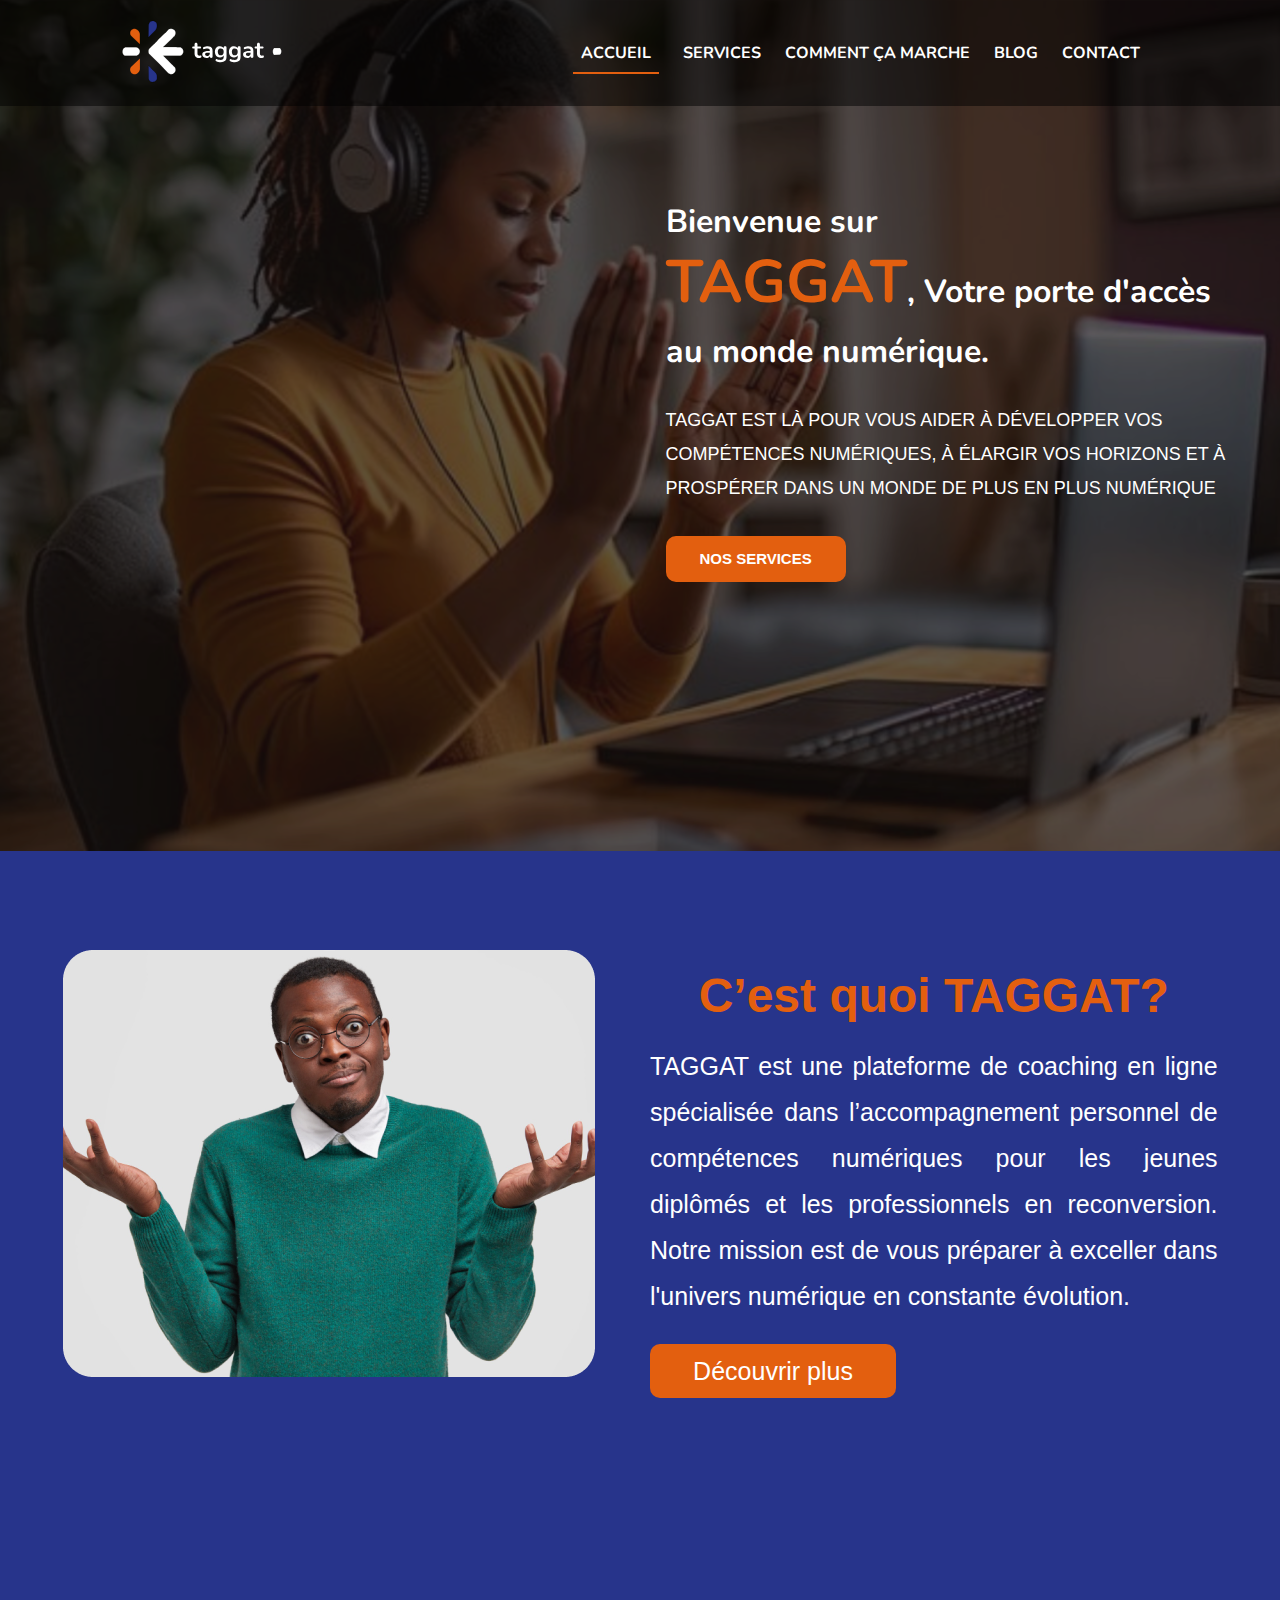
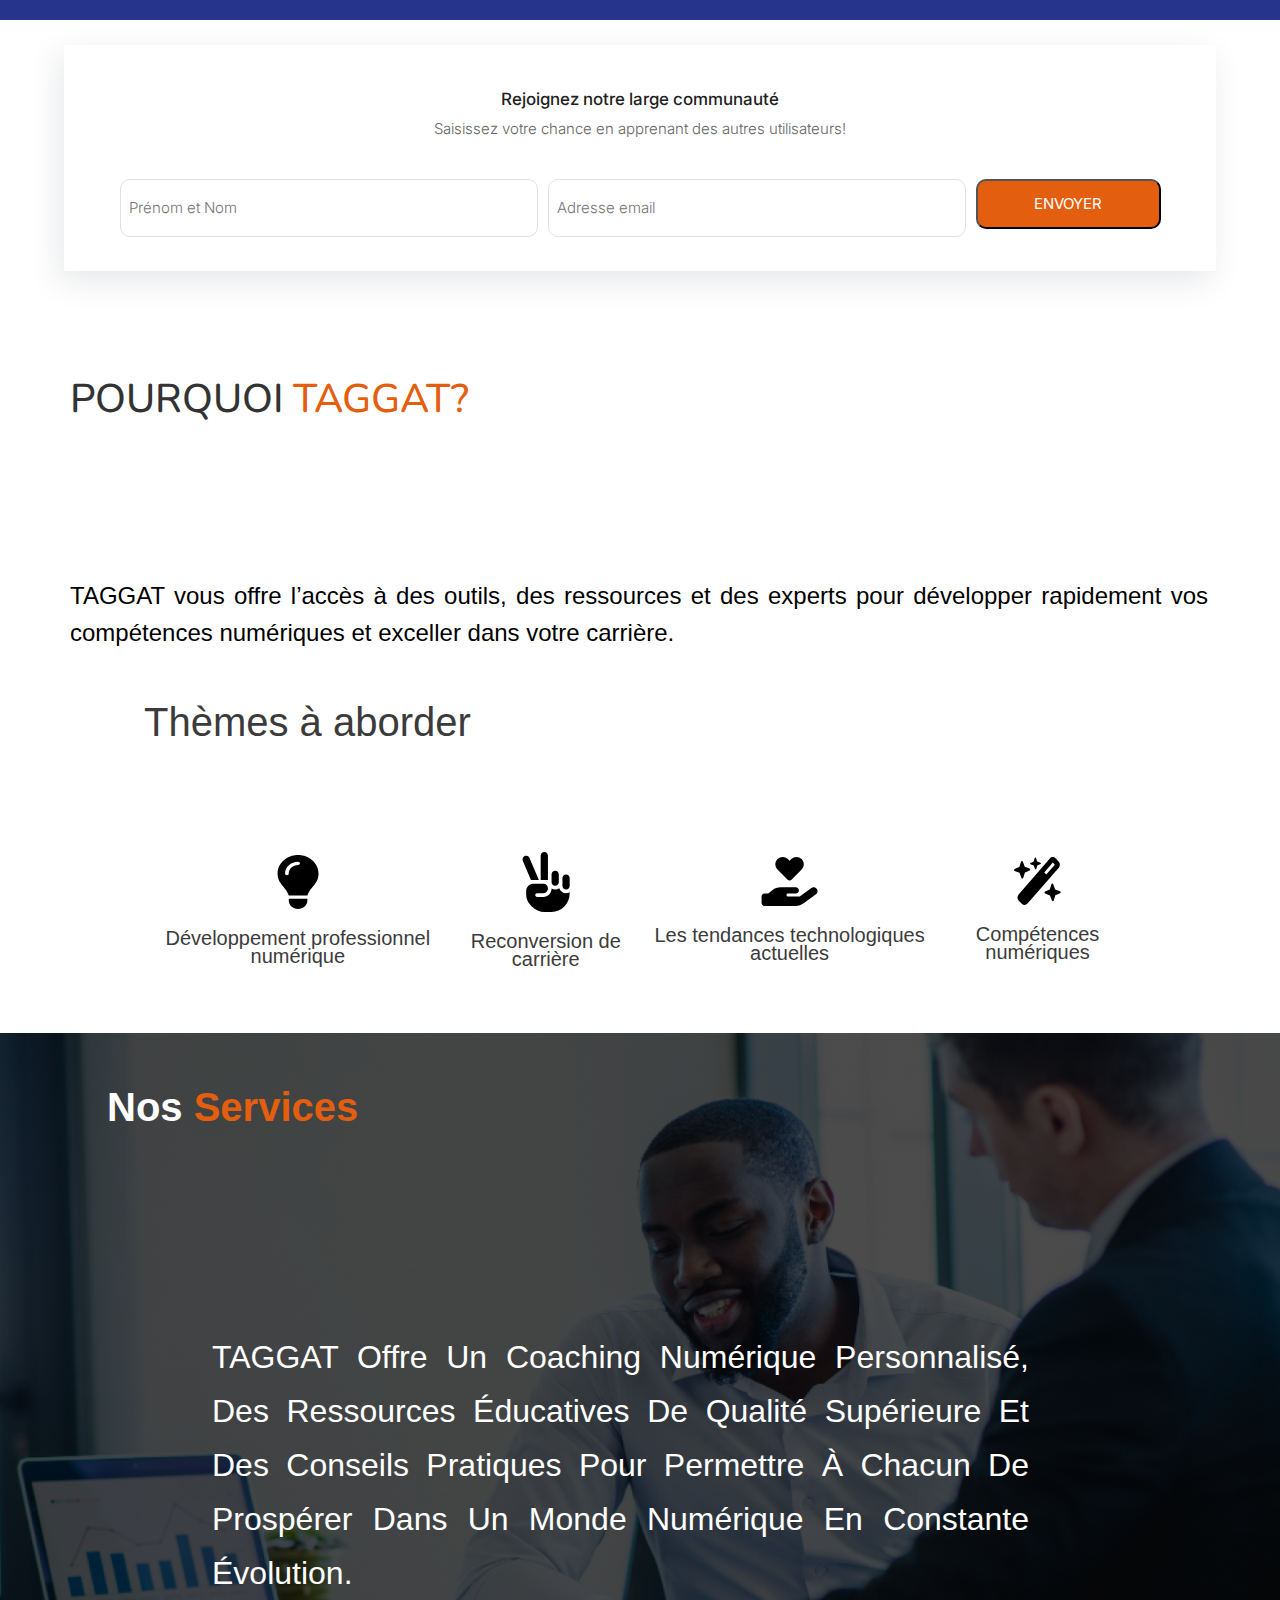
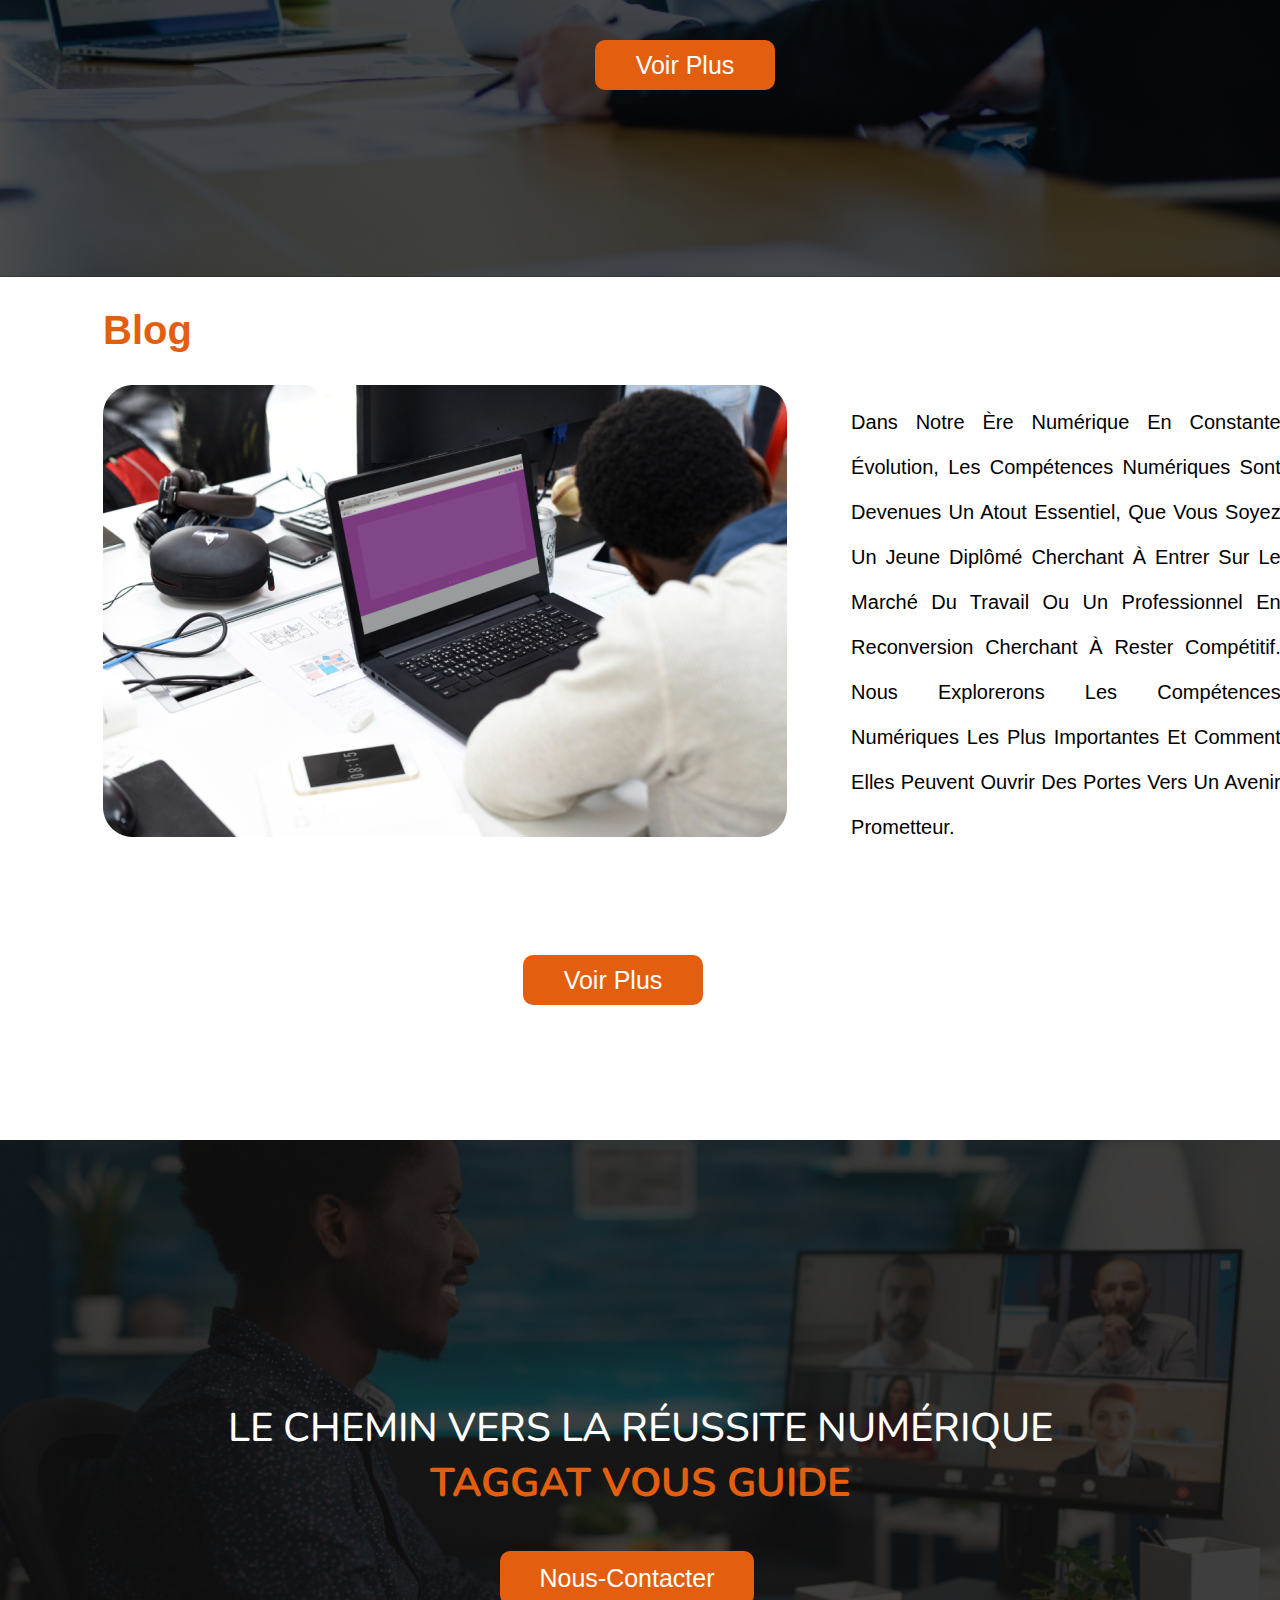
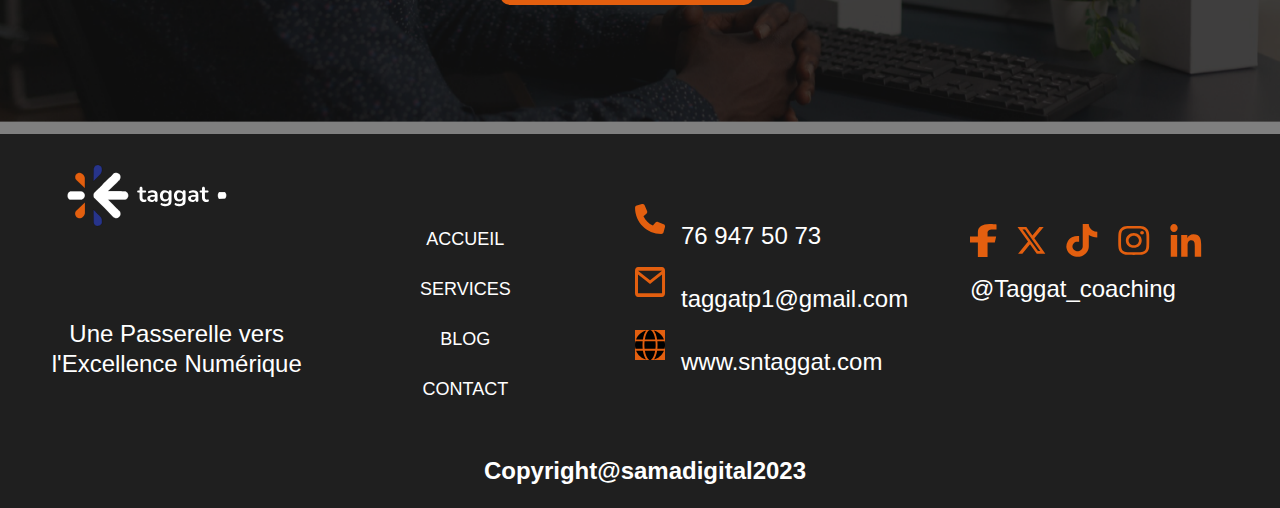
==== commit 34caa4d3: "l'acceuil est responsive" ====
--- a/index.html
+++ b/index.html
@@ -13,9 +13,19 @@
 
 
         <!-- La section header  -->
-
-        <header>
-            <nav class="nav-desktop">
+          <div class="banniere">
+            <div class="contenu_banniere">
+              <h1>
+                Bienvenue sur <br>
+               <span>TAGGAT</span>, Votre porte d'accès au monde numérique. 
+            </h1>
+               <p>TAGGAT est là pour vous aider à développer vos compétences numériques, à élargir vos horizons et à prospérer dans un monde de plus en plus numérique</p>
+               <div class="btn_nos_services">
+                <a href="service.html">NOS SERVICES</a>
+               </div>
+            </div>
+          </div>
+          <header> 
             <div class="logo">
               <img src="images/icons/logo.svg" alt="Logo de Taggat">
             </div>
@@ -23,57 +33,11 @@
               <ul>
                 <li><a href="index.html" class="active">ACCUEIL</a></li>
                 <li><a href="service.html">SERVICES</a></li>
-
-                <li><a href="comment-ca-marche.html"">COMMENT ÇA MARCHE</a></li>
+                <li><a href="comment_marche.html" >COMMENT ÇA MARCHE</a></li>
                 <li><a href="blog.html">BLOG</a></li>
-                <li><a href="contact.html">CONTACT</a></li>
+                <li><a href="Contact.html">CONTACT</a></li>
               </ul>
             </nav>
-            <!-- FIN DU CODE DESKTOP -->
-            <!-- CODE TAB -->
-
-            <div class="navigation">
-              <div class="logo">
-                  <div class="logo">
-                      <img src="images/icons/logo.svg" alt="">
-                  </div>
-              </div>
-              
-              <nav class="navbar">
-                  <div class="recherche">
-                      <img class="icon-recherche" src="images/icons/recherche.svg" alt="">
-                      <div class="login">
-                          <p>Register <b>|</b> <span>Login</span>  </p>
-                      </div>
-                  </div>
-                  <ul>
-                      <li><a href="index.html" class="active">ACCUEIL</a></li>
-                      <li><a href="service.html">SERVICES</a></li>
-                      <li><a href="comment-ca-marche.html"">COMMENT ÇA MARCHE</a></li>
-                      <li><a href="blog.html">BLOG</a></li>
-                      <li><a href="contact.html">CONTACT</a></li>
-                    </ul>
-              </nav>
-              <div class="menu-toggle">
-                  <div class="btn-nav">
-                      <img src="images/icons/icon-nav-mobil.svg" alt="">
-                  </div>
-              </div>
-          </div>
-
-            <!-- FIN CODE TAB -->
-      
-            <div class="banniere">
-                <h1>
-                     Bienvenue sur <br>
-                   <span>TAGGAT</span> , Votre porte d'accès <br> au monde numérique. 
-             </h1>
-                   <p>TAGGAT est là pour vous aider à développer vos compétences numériques, à élargir vos horizons et à prospérer dans un monde de plus en plus numérique</p>
-                   <div class="btn_nos_services">
-                    <a href="#">Nos services</a>
-                   </div>
-            </div>
-           
         </header>
        <section class="section_c_q_Taggat">
         
@@ -161,12 +125,10 @@
         <h1>
              Nos <span> Services</span> 
          </h1>
-         <div class="offre">
         <p>TAGGAT offre un coaching numérique personnalisé, des ressources éducatives de qualité supérieure et des conseils pratiques pour permettre à chacun de prospérer dans un monde numérique en constante évolution.</p>
         <div class="voir_plus">
             <a href="service.html">Voir plus</a>
         </div>
-        </div>
     </section>
 
     <section class="section_blog">
@@ -188,9 +150,7 @@
     
     <div class="taggat_vous_guide">
         
-
-        <p>Le Chemin vers la Réussite Numérique <br> <span>  TAGGAT vous Guide</span></p>
-
+        <p>Le Chemin vers la Réussite Numérique  <br> <span> TAGGAT  vous Guide</span></p>
         <div class="voir_plus">
             <a href="Contact.html">Nous-contacter</a>
         </div>
@@ -267,6 +227,7 @@
           Copyright@samadigital2023
         </div>
       </footer>
-<script src="app.js"></script>
+      <script src="app.js"></script>
+
 </body>
 </html>--- a/header.css
+++ b/header.css
@@ -50,4 +50,9 @@
   nav ul li a:hover,a.active  {
     border-bottom: 2px solid #E35F0F;
     padding: 8px;
+  }
+
+  /*responsive version mobile et tablette*/
+  @media only screen and (min-width: 768px) and (max-width:1023px) {
+    
   }--- a/style.css
+++ b/style.css
@@ -1,877 +1,156 @@
-
 @import 'header.css';
 @import 'footer.css';
 @import url('https://fonts.googleapis.com/css2?family=Inter&family=Nunito:wght@700&display=swap');
 @import url('https://fonts.googleapis.com/css2?family=Inter&family=Nunito+Sans:ital,opsz,wght@1,6..12,700&display=swap');
 
 
-
-@import './nav-bar-responsive.css';
 :root{
-  /* les couleurs global du site */
-  --backrgound-body:#FFFFFF;
-  --color-paragraphe-blanc:#FFFFFF;
-  --color-paragraphe-noir: #000000;
-  --input-texte-color:rgba(0, 0, 0, 0.5);
-  --couleur-titre: #E35F0F;
-  --background-section-1-accueil: #27348B;
-  --btn-background-color: #E35F0F;
-  --paragraphe-color:#000000;
-  --footer-background-color:#3B3B3B;
-  --police-titre-size:font-size: 48px;
+    /* les couleurs global du site */
+    --backrgound-body:#FFFFFF;
+    --color-paragraphe-blanc:#FFFFFF;
+    --color-paragraphe-noir: #000000;
+    --input-texte-color:rgba(0, 0, 0, 0.5);
+    --couleur-titre: #E35F0F;
+    --background-section-1-accueil: #27348B;
+    --btn-background-color: #E35F0F;
+    --paragraphe-color:#000000;
+    --footer-background-color:#3B3B3B;
+    --police-titre-size:font-size: 48px;
 }
+
 body{
-
-  margin: 0px;
+    margin: 0px;
+    overflow-x: hidden;
 }
 /* / *Style pour la barre de navigation */ 
-header{
-  margin: 0px;
-  background-image: url(/images/accueil_banniere_bg_image.png);
-  background-repeat: no-repeat;
-  background-size: cover;
-  background-color: #000000;
-}
-.navigation{
-   display: none;
-  visibility: hidden; 
-}
-nav{
-  visibility: hidden;
-}
-nav{
-  display: flex;
-  justify-content: space-between; 
-  align-items: center; 
-  width: 100%; 
-  max-width: 1504px; 
-  height: 106px;
-  padding: 0 0px; 
-  margin: 0 auto; 
-  
-  position: absolute; 
-  top: 0; 
-  left: 0; 
-  right: 0; 
-}
-
-
-
-  .logo img {
-  width: 164.03px;
-  height: 63px;
-  margin-left: 100px;
-  }
-/*Style pour la barre de navigation */
-nav ul {
-  list-style: none; 
-  margin-right: 150px;
-  padding: 0;
-  text-align: center;
-}
-
-nav ul li {
-  display: inline-block;
-  margin: 0 10px; 
-}
-
-nav ul li a {
-  text-decoration: none; 
-  color: #FFFFFF;
-  font-size: 16px; 
-  font-family: Nunito;
-  font-weight: 700;
-  line-height: 20px;
-  letter-spacing: 0em;
-  text-align: right;
-  position: relative;
-
-}
-nav ul li a:hover,a.active  {
-  border-bottom: 2px solid #E35F0F;
-  padding: 8px;
-}
-/* Code be la banniere */
-
-.banniere{
-  padding-top: 200px;
-  padding-bottom: 150px;
-  flex-shrink: 0;
-  margin-left: 807px;
-  height: 798px;
-}
-.banniere h1{
-  color: var(--color-paragraphe-blanc);
-  font-family: Nunito;
-  font-size: 36px;
-  font-style: normal;
-  font-weight: 700;
-  line-height: 60px; /* 166.667% */
-}
-.banniere span{
-  color: #E35F0F;
+  
+  /* Code be la banniere */
+
+  .banniere{
+    background:url('./images/accueil_banniere_bg_image.png'); 
+    background-size: cover;
+    background-position: center center;
+    width: 100%;
+    height: 800px;
+    top: -1px;
+    display: inline-block;
+    padding: 2%;
+  }
+  .contenu_banniere{
+    margin-top: 13%;
+    margin-left: 50%;
+    margin-right: 3%;
+    
+  }
+  .banniere h1{
+    color: var(--color-paragraphe-blanc);
+    font-family: Nunito;
+    font-size: 32px;
+    font-style: normal;
+    font-weight: 700;
+    line-height: 60px; 
+    width: 95%;
+   
+  }
+  .banniere span{
+    color: #E35F0F;
 font-family: Nunito;
-font-size: 64px;
+font-size: 60px;
 font-style: normal;
 font-weight: 700;
 line-height: 60px;
-}
-.banniere p{
-  color: var(--color-paragraphe-blanc);
+  }
+  .banniere p{
+    color: var(--color-paragraphe-blanc);
 font-family: Arial;
-font-size: 24px;
+font-size: 18px;
 font-style: normal;
 font-weight: 400;
 line-height: 34px;
 text-transform: uppercase;
-}
-.btn_nos_services{
-  border-radius: 10px;
-  align-items: center;
-  display: flex;
-  background: var(--btn-background-color);
-  width: 180px;
-  height: 46px;
-  flex-shrink: 0;
-  /* margin-bottom: 278px; */
-}
-.btn_nos_services a{
-  text-decoration: none;
-  margin-left: 50px;
-  color: var(--color-paragraphe-blanc);
-}
-
-/* Code de la section section_c_q_Taggat */
-.section_c_q_Taggat{
-  width: 90.2%;
-  height: 669.58px;
-  flex-shrink: 0;
-  display: flex;
-  justify-content: space-between;
-  padding-top: 99px;
-  padding-left: 63px;
-  padding-right: 78px;
-  background: var(--background-section-1-accueil);
-}
-.c_q_taggat_txt_contenaire{
-  margin-left: 55px;
-}
-.c_q_taggat_txt_contenaire h1{
-  color: #E35F0F;
+width: 100%;
+margin-bottom: 5%;
+  }
+  .btn_nos_services{
+    border-radius: 10px;
+    background: var(--btn-background-color);
+    width: 180px;
+    height: 46px;
+    display: flex;
+    justify-content: center; /* Centre horizontalement */
+    align-items: center; 
+    
+  }
+  .btn_nos_services a{
+    text-decoration: none;
+    color: var(--color-paragraphe-blanc);
+    font-size: 15px;
+    font-family: arial;
+    font-weight: 700;
+    
+  }
+
+  /* Code de la section section_c_q_Taggat */
+  .section_c_q_Taggat{
+    width: 90.2%;
+    height: 669.58px;
+    flex-shrink: 0;
+    display: flex;
+    justify-content: space-between;
+    padding-top: 99px;
+    padding-left: 63px;
+    padding-right: 78px;
+    background: var(--background-section-1-accueil);
+  }
+  .c_q_taggat_txt_contenaire{
+    margin-left: 55px;
+  }
+  .c_q_taggat_txt_contenaire h1{
+    color: #E35F0F;
 text-align: center;
 font-family: Arial;
 font-size: 48px;
 font-style: normal;
 font-weight: 700;
 line-height: 28px; /* 58.333% */
-}
-.c_q_taggat_txt_contenaire p{
-  color: #FFF;
-  text-align: justify;
-  font-family: Arial;
-  font-size: 25px;
-  font-style: normal;
-  font-weight: 400;
-  line-height: 46px; /* 184% */
-}
-.btn_savoir_plus{
-  display: flex;
-  justify-content: center;
-  border-radius: 10px;
-  align-items: center;
-  background: var(--btn-background-color);
-  width: 246px;
-  height: 54px;
-  flex-shrink: 0;
-}
-.btn_savoir_plus a{
-  text-decoration: none;
-  color: var(--color-paragraphe-blanc);
-  font-family: Arial;
-  font-size: 25px;
-  font-weight: 400;
-  line-height: 46px;
-  letter-spacing: 0em;
-  text-align: justified;
-
-}
-/* Code de la section form_contact */
-
-.form_contact{
-  margin: 50px;
-  display: flex;
-  flex-direction: column;
-  padding: 0px 72px 18px 72px;
-  justify-content: space-around;
-  background: #FFF;
-  box-shadow: -5px 10px 30px 0px rgba(0, 29, 44, 0.10);
-}
-.form_contenaire form{
-  display: flex;
-  flex-direction: wrap;
-  justify-content: space-evenly;
-}
-.forme_txt_contenaire{
-  margin-left: 30%;
-
-}
-.form_contenaire form .input{
-  display: flex;
-  min-height: 40px;
-  padding: 16px 31px 17px 31px;
-  align-items: flex-start;
-  border-radius: 10px;
-  border: 1px solid #E1E1E1;
-  background: #FFF;
-  background: #FFF;
-  width: 487px;
-  height: 50px;
-  /* font style */
-  color: rgba(0, 0, 0, 0.50);
-  font-family: Inter;
-  font-size: 15px;
-  font-style: normal;
-  font-weight: 300;
-  line-height: normal;
-}
-
-.submit{
-  border-radius: 10px;
-  border: #E1E1E1;
-  background: var(--btn-background-color);
-  display: flex;
-  padding: 5px 71.895px 5px 72.105px;
-  justify-content: center;
-  align-items: flex-start;
-  /* font style */
-  color: #FFF;
-  text-align: center;
-  font-family: Inter;
-  font-size: 15px;
-  font-style: normal;
-  font-weight: 400;
-  line-height: 40px; /* 266.667% */
-  text-transform: uppercase;
-}
-
-/* Code section pourquoi_taggat */
-
-.pourquoi_taggat{
-  margin-left: 60px;
-  margin-right: 62px;
-  display: inline-flex;
-  padding: 10px;
-  flex-direction: column;
-  align-items: flex-start;
-}
-.pourquoi_taggat h1{
-  color: #333;
-  text-align: center;
-  font-family: Nunito;
-  font-size: 40px;
-  font-style: normal;
-  font-weight: 500;
-  line-height: 55px; 
-  text-transform: uppercase;
-}
-.pourquoi_taggat span{
-  color: #E35F0F;
-  font-family: Nunito;
-  font-size: 40px;
-  font-style: normal;
-  font-weight: 500;
-  line-height: 55px;
-  text-transform: uppercase;
-}
-.pourquoi_taggat .espacement{
-  width: auto;
-  height: 99px;
-}
-.pourquoi_taggat p{
-  color: #000;
-  text-align: justify;
-  font-family: Arial;
-  font-size: 24px;
-  font-style: normal;
-  font-weight: 400;
-  line-height: 37.5px; 
-}
-
-/* Code section Thèmes_a_aborder */
-
-.Thèmes_a_aborder{
-  margin-left: 72px;
-  margin-right: 72px;
-  display: flex;
-  flex-direction: column;
-  padding: 0px 72px 18px 72px;
-  justify-content: center;
-}
-.Thèmes_a_aborder h1{
-  margin-bottom: 120px;
-  color: #3B3B3B;
-  font-family: Arial;
-  font-size: 40px;
-  font-style: normal;
-  font-weight: 400;
-  line-height: 18px; 
-}
-.theme_a_aborder_icon_et_txt_contenaire{
-  
-  display: flex;
-  align-items: center;
-  flex-direction: row;
-  justify-content: center;
-}
-.theme_a_aborder_icon_et_txt{
-  align-items: center;
-  display: flex;
-  flex-direction: column;
-}
-.theme_a_aborder_icon_et_txt p{
-  color: #3B3B3B;
-  text-align: center;
-  font-family: Arial;
-  font-size: 20px;
-  font-style: normal;
-  font-weight: 400;
-  line-height: 18px; /* 90% */
-}
-svg{
-  margin-bottom: 94.8;
-}
-
-/* Code section nos service */
-
-.nos_services{
-  width: 100%;
-  height: 844px;
-  flex-shrink: 0;
-  background-position: center center;
-  background-image:linear-gradient(rgba(0, 0, 0, 0.7),rgba(0, 0, 0, 0.7)), url(./images/fond_section_nos_services.png);
-  background-color: rgba(0, 0, 0, 0.5); 
-  background-repeat: no-repeat;
-  background-size: cover;
-}
-.nos_services h1{
-  padding-top: 47px;
-  margin-left: 107px;
-  color: #FFF;
-  font-family: Arial;
-  font-size: 40px;
-  font-style: normal;
-  font-weight: 700;
-  line-height: 55px; /* 137.5% */
-  text-transform: capitalize;
-}.nos_services span{
-  color: #E35F0F;
-  font-family: Arial;
-  font-size: 40px;
-  font-style: normal;
-  font-weight: 700;
-  line-height: 55px;
-  text-transform: capitalize;
-}
-.nos_services p{
-  margin-top: 195px;
-  margin-left: 212px;
-  margin-right: 251px;
-  color: #FFF;
-  text-align: justify;
-  font-family: Arial;
-  font-size: 32px;
-  font-style: normal;
-  font-weight: 400;
-  line-height: 54px; /* 168.75% */
-  text-transform: capitalize;
-}
-.nos_services .voir_plus{
-  display: flex;
-  justify-content: center;
-  align-items: center;
-  width: 180px;
-  height: 50px;
-  flex-shrink: 0;
-  margin-top: 40px;
-  margin-left: 595px;
-  margin-right: 725px;
-  border-radius: 10px;
-  background: #E35F0F;
-}
-
-.nos_services .voir_plus a{
-  color: #FFF;
-  text-align: justify;
-  font-family: Arial;
-  text-decoration: none;
-  font-size: 25px;
-  font-style: normal;
-  font-weight: 400;
-  line-height: 46px; 
-  text-transform: capitalize;
-}
-/* Code section section_blog */
-
-.section_blog{
-  display: flex;
-  margin-left: 103px;
-  margin-right: 103px;
-  justify-content: left;
-  flex-direction: column;
-}
-.section_blog h1{
-  color: #E35F0F;
-  font-family: Arial;
-  font-size: 40px;
-  font-style: normal;
-  font-weight: 700;
-  line-height: 55px; /* 137.5% */
-  text-transform: capitalize;
-}
-
-.article{
-  display: flex;
-  justify-content: space-evenly;
-}
-.rticle_img{
-  width: 684px;
-  height: 450px;
-  margin-right: 84px;
-}
-.article_contenu_txt{
-  padding-top: 46px;
-  padding-bottom: 16px;
-  width: 552px;
-  margin-left: 84px;
-  display: flex;
-  width: 522px;
-  height: 388px;
-  flex-direction: column;
-  justify-content: center;
-  flex-shrink: 0;
-}
-.article_contenu_txt p{
-  color: #000;
-  text-align: justify;
-  font-family: Arial;
-  font-size: 24px;
-  font-style: normal;
-  font-weight: 400;
-  line-height: 45px; /* 187.5% */
-  text-transform: capitalize;
-}
-.section_blog .voir_plus{
-  display: flex;
-  justify-content: center;
-  align-items: center;
-  width: 180px;
-  height: 50px;
-  flex-shrink: 0;
-  margin-top: 40px;
-  margin-left: 570px;
-  margin-right: 713px;
-  margin-top: 120px;
-  margin-bottom: 95px;
-  border-radius: 10px;
-  background: #E35F0F;
-      
-}
-.section_blog .voir_plus a{
-  color: #FFF;
-  text-align: justify;
-  font-family: Arial;
-  text-decoration: none;
-  font-size: 25px;
-  font-style: normal;
-  font-weight: 400;
-  line-height: 46px; 
-  text-transform: capitalize;
-}
-
-/* Code section taggat_vous_guide */
-
-.taggat_vous_guide{
-  width: auto;
-  height: 844px;
-  flex-shrink: 0;
-  margin-bottom: -250px;
-  background-position: center center;
-   background-image:url(./images/taggat_vous_guide.png); 
-  background-color: rgba(0, 0, 0, 0.5); 
-  background-repeat: no-repeat;
-  background-size: cover;
-}
-.taggat_vous_guide p{
-  padding-top: 261px;
-  margin-left: 326px;
-  margin-right: 327px;
-  color: #FFF;
-  text-align: center;
-  font-family: Nunito;
-  font-size: 40px;
-  font-style: normal;
-  font-weight: 500;
-  line-height: 55px; /* 137.5% */
-  text-transform: uppercase;
-}
-.taggat_vous_guide span{
-  color: #E35F0F;
-  font-family: Nunito;
-  font-size: 40px;
-  font-style: normal;
-  font-weight: 700;
-  line-height: 55px;
-  text-transform: uppercase;
-}
-.taggat_vous_guide .voir_plus{
-  display: flex;
-  justify-content: center;
-  align-items: center;
-  width: 254px;
-  height: 54px;
-  flex-shrink: 0;
-  margin-top: 40px;
-  margin-left: 595px;
-  margin-right: 725px;
-  border-radius: 10px;
-  background: #E35F0F;
-}
-
-.taggat_vous_guide .voir_plus a{
-  color: #FFF;
-  text-align: justify;
-  font-family: Arial;
-  text-decoration: none;
-  font-size: 25px;
-  font-style: normal;
-  font-weight: 400;
-  line-height: 46px; 
-  text-transform: capitalize;
-}
-
-
-/* Code footer */
-/*footer*/
-footer{
-  background: #1F1F1F;
-  width: 100%;
-  height: 300px;
-  display: inline-block;
-  justify-content: space-between;
-  padding: 30px 5px;
-
-}
-.footer_principal {
-  display: flex;
-  justify-content: space-between; /* Pour espacer les éléments sur toute la largeur */
-  flex-wrap: wrap; /* Pour permettre le retour à la ligne si nécessaire */
-}
-
-/* Styles pour chaque section */
-.slogan,
-.nav-bar_footer,
-.contact_footer,
-.social_media {
-  flex: 1; /* Chaque section prend autant d'espace disponible */
-  display: flex;
-  align-items: center; /* Alignement vertical */
-}
-
-.slogan{
-  display: inline-block;
-  max-width: 25%;
- 
-  
-}
-footer .logo{
-  width: 185px;
-  height: 75px;
-  margin-left: -40px;
- 
-  
-}
-.le_paragraphe_footer{
-font-family: Arial;
-font-size: 24px;
-font-weight: 400;
-line-height: 30px;
-letter-spacing: 0em;
-text-align: left;
-color: #FFFFFF;
-width: 90%;
-text-align: center;
-margin-left: 30px;
-}
-.le_paragraphe_footer p{
- margin-top: 80px; 
-}
-
-.nav-bar_footer{
-  max-width: 25%;
-  
-}
-
-.nav-bar_footer ul {
-  list-style: none;
-padding: 0;
-margin: 0;
-display: flex;
-flex-direction: column;
-align-items: center; 
-gap: 30px;
-margin-left: 100px;
-margin-top: 60px;
-}
-
-.nav-bar_footer ul li a {
-  text-decoration: none; 
-  color: #FFFFFF;
-  font-family: Arial;
-font-size: 18px;
-font-weight: 400;
-line-height: 20px;  
-}
-
-.contact_footer{
-  display: inline-block;
-  max-width: 25%;
-  gap: 30px;
-  margin-top: 40px;
-}
-.contact_footer p{
-  font-family: Arial;
-font-size: 24px;
-font-weight: 400;
-line-height: 15px;
-letter-spacing: 0em;
-margin-left: 15px;
-color: #FFFFFF;
-
-}
-.contact_phone{
-  display: flex;
-}
-.contact_email{
-  display: flex;
-}
-.contact_google{
-  display: flex;
-}
-
-.social_media{
-  display: inline-block;
-  max-width: 25%;
-  margin-top: 60px;
-  margin-left: 20px;
-}
-.icons-reseaux{
-  display: flex;
-  gap: 20px;
-}
-.social_media p{
-  font-family: Arial;
-  font-size: 24px;
-  font-weight: 400;
-  line-height: 15px;
-  color: #FFFFFF;
-}
-.Copyright{
-font-family: Arial;
-font-size: 24px;
-font-weight: 900;
-line-height: 15px;
-text-align: center;
-margin-top: 60px;
-color: #FFFFFF;
-}
-
-
-/* Code responsive */
-
-@media only screen and (min-width: 768px) and (max-width:1024px){
-.nav-desktop{
-  display: none;
-}
-body{
-  width:100%;
-  margin: 0;
-  overflow-x: hidden; 
-}
-
-
-}
-nav{
-  display: inline;
-  visibility: visible;
-}
-
-
-.navigation {
- width: 100%;
- display: flex;
-margin-left: -10%;
-  visibility: visible;
-  background: rgba(17, 17, 17, 0.55);
-  color: white;
-  height: 90px;
-  /* padding: 15px; */
-  display: flex;
-  justify-content: space-between;
-  /* align-items: center; */
-} 
-
-
- 
-  /* Style pour la barre de navigation */ 
-  
- 
-  
-  /* Code de la bannière */
-  
-  .banniere{
-    padding-top: 10%;
-    padding-bottom: 15%;
-
-    flex-shrink: 0;
-    margin-left: 55%;
-    height: 399px;
-
-  }
-  
-  .banniere h1{
-    color: var(--color-paragraphe-blanc);
-    font-family: Nunito;
-
-    font-size: 20px;
-    font-style: normal;
-    font-weight: 700;
-    line-height: 30px;
-
-  }
-  
-  .banniere span{
-    color: #E35F0F;
-    font-family: Nunito;
-    font-size: 32px;
-    font-style: normal;
-    font-weight: 700;
-    line-height: 30px;
-
-  }
-  
-  .banniere p{
-
-    color: #FFF;
-    font-family: Arial;
-    font-size: 20px;
-    font-style: normal;
-    font-weight: 400;
-    line-height: 34px; /* 170% */
-    text-transform: uppercase;
-
-  }
-  
-  .btn_nos_services{
-    border-radius: 10px;
-    background: var(--btn-background-color);
-
-    width: 120px;
-    height: 30px;
-
-  }
-  
-  .btn_nos_services a{
-    text-decoration: none;
-
-    margin-left: 25px;
-
-    color: var(--color-paragraphe-blanc);
-    font-size: 15px;
-    font-family: arial;
-    font-weight: 700;
-    
-  }
-  
-  /* Code de la section section_c_q_Taggat */
-  
-  .section_c_q_Taggat{
-    width: 90.2%;
-    height: 100%;
-    flex-shrink: 0;
-    display: flex;
-    justify-content: space-around;
-    padding-top: 49.5px;
-    padding-left: 31.5px;
-    padding-bottom: 20px;
-    padding-right: 39px;
-    background: var(--background-section-1-accueil);
-  }
-  .c_q_taggat_img_contenaire{
-    width: 40%;
-  }
-  .c_q_taggat_img_contenaire img{
-    width: 100%;
-  }
-  
-  .c_q_taggat_txt_contenaire{
-    width: 50%;
-    margin-left: 2px;
-  }
-  
-  .c_q_taggat_txt_contenaire h1{
-    color: #E35F0F;
-    text-align: center;
-    font-family: Arial;
-    font-size: 24px;
-    font-style: normal;
-    font-weight: 700;
-    line-height: 14.4px;
-  }
-  
+  }
   .c_q_taggat_txt_contenaire p{
     color: #FFF;
     text-align: justify;
     font-family: Arial;
-    font-size: 18px;
+    font-size: 25px;
     font-style: normal;
     font-weight: 400;
-    line-height: 33.12px;
-  }
-  
+    line-height: 46px; /* 184% */
+  }
   .btn_savoir_plus{
     display: flex;
     justify-content: center;
     border-radius: 10px;
     align-items: center;
     background: var(--btn-background-color);
-    width: 160px;
-    height: 32.4px;
-  }
-  
+    width: 246px;
+    height: 54px;
+    flex-shrink: 0;
+  }
   .btn_savoir_plus a{
     text-decoration: none;
     color: var(--color-paragraphe-blanc);
     font-family: Arial;
-    font-size: 18px;
+    font-size: 25px;
     font-weight: 400;
-    line-height: 33.12px;
-  }
-  
+    line-height: 46px;
+    letter-spacing: 0em;
+    text-align: justified;
+
+  }
   /* Code de la section form_contact */
 
-  
-  .form_contact{
-    margin: 25px;
-    display: flex;
-    flex-direction: column;
-    padding: 0px 36px 9px 36px;
-    justify-content: space-around;
-    background: #FFF;
-    box-shadow: -5px 10px 30px 0px rgba(0, 29, 44, 0.10);
-  }
-  
-  .form_contenaire form{
-
+  /*la section communauté*/
+  #communaute{
+    max-width: 100%;
+  }
+  .container {
     display: flex;
     justify-content: center;
     align-items: center;
@@ -884,382 +163,1235 @@
    box-sizing: border-box; 
   }
   
-
-  .forme_txt_contenaire{
-    margin-left: 15%;
-  }
-  
-  .form_contenaire form .input{
-    display: flex;
-    min-height: 24px;
-    padding: 9.6px 18.6px 10.2px 18.6px;
-    align-items: flex-start;
+  .content {
+    text-align: center;
+  }
+  
+  .text-section {
+    margin-bottom: 40px;
+  }
+  .text-section h2{
+font-family: Inter;
+font-size: 17px;
+font-weight: 500;
+line-height: 10px;
+letter-spacing: 0em;
+text-align: center;
+color: #1F1F1F;
+  }
+  .text-section p{
+    font-family: Inter;
+font-size: 15px;
+font-weight: 300;
+line-height: 20px;
+letter-spacing: 0em;
+text-align: center;
+color: #666666;
+
+  }
+  
+  .form-section {
+    display: flex;
+    justify-content: center;
+    align-items: center;
+  }
+  
+  .form-row {
+    display: flex;
+    gap: 10px;
+  }
+  
+  input[type="text"],
+  input[type="email"]
+  {
+    padding: 8px;
+    border: 1px solid #E1E1E1;
+    width: 400px;
+    height: 40px;
+    padding: 16px, 31px, 17px, 31px;
     border-radius: 10px;
-    border: 1px solid #E1E1E1;
-    background: #FFF;
-    width: 365.4px;
-    height: 36px;
-    color: rgba(0, 0, 0, 0.50);
     font-family: Inter;
-    font-size: 13.5px;
-    font-style: normal;
+    font-size: 15px;
     font-weight: 300;
-    line-height: normal;
-  }
-  
-  .submit{
+    line-height: 18px;
+    letter-spacing: 0em;
+
+
+  }
+  button{
+    width: 185px;
+    height: 50px;
+    padding: 5px, 71.89px, 5px, 72.11px;
     border-radius: 10px;
-    border: #E1E1E1;
-    background: var(--btn-background-color);
-    display: flex;
-    padding: 2.5px 35.9475px 2.5px 36.0525px;
-    justify-content: center;
-  
-  
-    align-items: flex-start;
-    color: #FFF;
-    text-align: center;
+    background: #E35F0F;
+    color: #FFFFFF;
     font-family: Inter;
-    font-size: 13.5px;
-    font-style: normal;
-    font-weight: 400;
-    line-height: 36px;
-    text-transform: uppercase;
-
-  }
-  
+font-size: 15px;
+font-weight: 400;
+line-height: 40px;
+letter-spacing: 0em;
+text-align: center;
+
+  }
+
   /* Code section pourquoi_taggat */
-  
+
   .pourquoi_taggat{
-    margin-left: 30px;
-    margin-right: 31px;
+    margin-left: 60px;
+    margin-right: 62px;
     display: inline-flex;
-    padding: 5px;
+    padding: 10px;
     flex-direction: column;
     align-items: flex-start;
   }
-  
   .pourquoi_taggat h1{
     color: #333;
     text-align: center;
     font-family: Nunito;
-    font-size: 26.6667px;
+    font-size: 40px;
     font-style: normal;
     font-weight: 500;
-    line-height: 37.5px;
+    line-height: 55px; 
     text-transform: uppercase;
   }
-  
   .pourquoi_taggat span{
     color: #E35F0F;
     font-family: Nunito;
-    font-size: 26.6667px;
+    font-size: 40px;
     font-style: normal;
     font-weight: 500;
-    line-height: 37.5px;
+    line-height: 55px;
     text-transform: uppercase;
   }
-  
   .pourquoi_taggat .espacement{
     width: auto;
-    height: 49.5px;
-  }
-  
+    height: 99px;
+  }
   .pourquoi_taggat p{
     color: #000;
     text-align: justify;
     font-family: Arial;
-    font-size: 18px;
+    font-size: 24px;
     font-style: normal;
     font-weight: 400;
-    line-height: 28.8px;
-  }
-  
+    line-height: 37.5px; 
+  }
+
   /* Code section Thèmes_a_aborder */
-  
+
   .Thèmes_a_aborder{
-    margin-left: 36px;
-    margin-right: 36px;
+    margin-left: 72px;
+    margin-right: 72px;
     display: flex;
     flex-direction: column;
-    padding: 0px 36px 9px 36px;
+    padding: 0px 72px 18px 72px;
     justify-content: center;
   }
-  
   .Thèmes_a_aborder h1{
-    margin-bottom: 60px;
+    margin-bottom: 120px;
     color: #3B3B3B;
     font-family: Arial;
-    font-size: 26.6667px;
+    font-size: 40px;
     font-style: normal;
     font-weight: 400;
-    line-height: 14.4px;
-  }
-  
+    line-height: 18px; 
+  }
   .theme_a_aborder_icon_et_txt_contenaire{
+    
     display: flex;
     align-items: center;
     flex-direction: row;
     justify-content: center;
   }
-  
   .theme_a_aborder_icon_et_txt{
     align-items: center;
     display: flex;
     flex-direction: column;
   }
-  
   .theme_a_aborder_icon_et_txt p{
     color: #3B3B3B;
     text-align: center;
     font-family: Arial;
-    font-size: 14px;
+    font-size: 20px;
     font-style: normal;
     font-weight: 400;
-    line-height: 12.96px;
-  }
-  
-  svg{
-    margin-bottom: 47.88px;
-  }
-  
-  /* Code section nos service */
-  
-  .nos_services{
+    line-height: 18px; /* 90% */
+  }
+ svg{
+    margin-bottom: 94.8;
+ }
+
+ /* Code section nos service */
+
+ .nos_services{
     width: 100%;
-    height:60%;
+    height: 844px;
     flex-shrink: 0;
     background-position: center center;
     background-image:linear-gradient(rgba(0, 0, 0, 0.7),rgba(0, 0, 0, 0.7)), url(./images/fond_section_nos_services.png);
     background-color: rgba(0, 0, 0, 0.5); 
     background-repeat: no-repeat;
     background-size: cover;
-    display: flex;
-    justify-content: center;
-    flex-direction: column;
-    align-items: center;
-  }
-  
-  .nos_services h1{
+ }
+ .nos_services h1{
+    padding-top: 47px;
+    margin-left: 107px;
     color: #FFF;
-    font-family: Nunito;
+    font-family: Arial;
     font-size: 40px;
     font-style: normal;
     font-weight: 700;
     line-height: 55px; /* 137.5% */
     text-transform: capitalize;
-  }
-  
-  .nos_services span{
+ }.nos_services span{
     color: #E35F0F;
-    font-family: Nunito;
+    font-family: Arial;
     font-size: 40px;
     font-style: normal;
     font-weight: 700;
     line-height: 55px;
     text-transform: capitalize;
-  }.offre{
-    background: #E1E1E1;
-    width: 582px;
-    height: 488px;
-    display: flex;
-    justify-content: center;
-    flex-direction: column;
-    align-items: center;
-    margin-bottom: 42px;
-  }
-  
-  .nos_services p{
-    margin-top: 11px;
-    margin-left: 127.2px;
-    margin-right: 150.6px;
-    color: #000;
-    
+ }
+ .nos_services p{
+    margin-top: 195px;
+    margin-left: 212px;
+    margin-right: 251px;
+    color: #FFF;
+    text-align: justify;
     font-family: Arial;
-    font-size: 21.6px;
+    font-size: 32px;
     font-style: normal;
     font-weight: 400;
-    line-height: 36px;
+    line-height: 54px; /* 168.75% */
     text-transform: capitalize;
-  }
-  
-  .nos_services .voir_plus{
+ }
+ .nos_services .voir_plus{
     display: flex;
     justify-content: center;
     align-items: center;
     width: 180px;
     height: 50px;
     flex-shrink: 0;
-    margin-top: 24px;
-    margin-left: 297.6px;
-    margin-right: 362.4px;
+    margin-top: 40px;
+    margin-left: 595px;
+    margin-right: 725px;
     border-radius: 10px;
     background: #E35F0F;
-  }
-  
-  .nos_services .voir_plus a{
+ }
+
+ .nos_services .voir_plus a{
     color: #FFF;
     text-align: justify;
     font-family: Arial;
     text-decoration: none;
-    font-size: 18px;
+    font-size: 25px;
     font-style: normal;
     font-weight: 400;
-    line-height: 33.12px; 
+    line-height: 46px; 
     text-transform: capitalize;
-  }
-  
-  /* Code section section_blog */
-  
-  .section_blog{
-    width: 90.2%;
-    height: 100%;
-    display: flex;
-    margin-left: 61.2px;
-    margin-right: 61.2px;
+ }
+ /* Code section section_blog */
+
+ .section_blog{
+    display: flex;
+    margin-left: 103px;
+    margin-right: 103px;
     justify-content: left;
     flex-direction: column;
-  }
-  
-  .section_blog h1{
-margin-left: 50%;
+ }
+ .section_blog h1{
     color: #E35F0F;
     font-family: Arial;
     font-size: 40px;
     font-style: normal;
     font-weight: 700;
-    line-height: 37.5px;
+    line-height: 55px; /* 137.5% */
     text-transform: capitalize;
-  }
-  
-  .article{
-    display: flex;
-
-    justify-content: space-around;
-  }
-  
-  .rticle_img{
+ }
+
+ .article{
+    display: flex;
+    justify-content: space-evenly;
+    max-width: 100%;
+ }
+ .article_img{
+    width: 45%;
+    height: 450px;
+ }
+ .article_contenu_txt{
+    padding-top: 46px;
+    padding-bottom: 16px;
     width: 50%;
-    height: 100%;
-    margin-right: 18px;
-
-  }
-  .article_img img{
-    width: 100%;
-    height: 100%;
-  }
-  
-  .article_contenu_txt{
-    padding-top: 27.6px;
-    padding-bottom: 9.6px;
-    width: 50%;
-    display: flex;
-    margin-left: 30px;
-
+    margin-left: 20%;
+    display: flex;
+    height: 388px;
     flex-direction: column;
     justify-content: center;
     flex-shrink: 0;
-  }
-  
-  .article_contenu_txt p{
+ }
+ .article_contenu_txt p{
     color: #000;
     text-align: justify;
     font-family: Arial;
-
-    font-size: 18px;
-
+    font-size: 20px;
+    margin-left: 50px;
     font-style: normal;
     font-weight: 400;
-    line-height: 33.12px;
+    line-height: 45px; /* 187.5% */
     text-transform: capitalize;
-
-  }
-  
-  .section_blog .voir_plus{
-
+    width: 80%;
+ }
+ .section_blog .voir_plus{
     display: flex;
     justify-content: center;
     align-items: center;
-    width: 217px;
-    height: 58px;
+    width: 180px;
+    height: 50px;
     flex-shrink: 0;
-    margin-top: 4px;
-    margin-left: 342px;
-    margin-right: 428.4px;
-    margin-top: 72px;
-    margin-bottom: 57px;
-
+    margin-top: 40px;
+    margin-left: 420px;
+    margin-right: 713px;
+    margin-top: 120px;
+    margin-bottom: 95px;
     border-radius: 10px;
     background: #E35F0F;
-  }
-  
-
+        
+ }
+ .section_blog .voir_plus a{
+    color: #FFF;
+    text-align: justify;
+    font-family: Arial;
+    text-decoration: none;
+    font-size: 25px;
+    font-style: normal;
+    font-weight: 400;
+    line-height: 46px; 
+    text-transform: capitalize;
+ }
 
 /* Code section taggat_vous_guide */
 
 .taggat_vous_guide{
-  width: 100%;
-  height: auto;
-  display: flex;
- justify-content: center;
-  flex-direction: column;
-  flex-shrink: 0;
-  /* margin-top: -10px; */
-  background-position: center center;
-   background-image:url(./images/taggat_vous_guide.png); 
-  background-color: rgba(0, 0, 0, 0.5); 
-  background-repeat: no-repeat;
-  background-size:cover;
+    width: auto;
+    height: 844px;
+    flex-shrink: 0;
+    margin-bottom: -250px;
+    background-position: center center;
+    background-image:url(./images/taggat_vous_guide.png);
+    background-color: rgba(0, 0, 0, 0.5); 
+    background-repeat: no-repeat;
+    background-size: cover;
 }
 .taggat_vous_guide p{
-
-  width: 100%;
-  margin-left: 3%;
-  margin-right: 3%;
-  margin-top: 2%;
-  margin-bottom: 2%;
-  color: #FFF;
-
-  text-align: center;
-  font-family: Nunito;
-  font-size: 28px;
-  font-style: normal;
-  font-weight: 500;
-  line-height: 55px; /* 137.5% */
-  text-transform: uppercase;
-}
-.taggat_vous_guide span{
-  color: #E35F0F;
-  font-family: Nunito;
-  font-size: 27px;
-  font-style: normal;
-  font-weight: 700;
-  line-height: 55px;
-  text-transform: uppercase;
-}
-.taggat_vous_guide .voir_plus{
-  display: flex;
-  justify-content: center;
-  align-items: center;
-  width: 254px;
-/* margin-top: -20px; */
-  flex-shrink: 0;
-margin-bottom: 30%;
-  margin-left: 30%;
-  margin-right: 30%;
-  border-radius: 10px;
-  background: #E35F0F;
-}
-
-.taggat_vous_guide .voir_plus a{
-  color: #FFF;
+    padding-top: 261px;
+   
+    width: 100%;
+    color: #FFF;
+    text-align: center;
+    font-family: Nunito;
+    font-size: 40px;
+    font-style: normal;
+    font-weight: 500;
+    line-height: 55px; /* 137.5% */
+    text-transform: uppercase;
+ }
+ .taggat_vous_guide span{
+    color: #E35F0F;
+    font-family: Nunito;
+    font-size: 40px;
+    font-style: normal;
+    font-weight: 700;
+    line-height: 55px;
+    text-transform: uppercase;
+ }
+ .taggat_vous_guide .voir_plus{
+    display: flex;
+    justify-content: center;
+    align-items: center;
+    width: 254px;
+    height: 54px;
+    flex-shrink: 0;
+    margin-top: 40px;
+    margin-left: 500px;
+    margin-right: 725px;
+    border-radius: 10px;
+    background: #E35F0F;
+ }
+
+ .taggat_vous_guide .voir_plus a{
+    color: #FFF;
+    text-align: justify;
+    font-family: Arial;
+    text-decoration: none;
+    font-size: 25px;
+    font-style: normal;
+    font-weight: 400;
+    line-height: 46px; 
+    text-transform: capitalize;
+ }
+/* Code responsive */
+
+@media only screen and (min-width: 768px) and (max-width:1024px){
+ 
+  
+   
+    /* Style pour la barre de navigation */ 
+    
+    /* Code be la banniere */
+    .contenu_banniere{
+      margin-top: 18%;
+     
+      
+    }
+  .banniere{
+    height: 600px;
+  }
+  .banniere h1{
+    font-size: 28px;
+    line-height: 40px; 
+  }
+  .banniere span{
+font-size: 50px;
+line-height: 60px; 
+  }
+  .banniere p{
+font-size: 18px;
+line-height: 28px;
+  }
+  
+ 
+    /* Code de la section section_c_q_Taggat */
+    
+    .section_c_q_Taggat{
+      width: 90.2%;
+      height: 100%;
+      flex-shrink: 0;
+      display: flex;
+      justify-content: space-around;
+      padding-top: 49.5px;
+      padding-left: 31.5px;
+      padding-bottom: 20px;
+      padding-right: 39px;
+      background: var(--background-section-1-accueil);
+    }
+    .c_q_taggat_img_contenaire{
+      width: 40%;
+    }
+    .c_q_taggat_img_contenaire img{
+      width: 100%;
+    }
+    
+    .c_q_taggat_txt_contenaire{
+      width: 50%;
+      margin-left: 2px;
+    }
+    
+    .c_q_taggat_txt_contenaire h1{
+      color: #E35F0F;
+      text-align: center;
+      font-family: Arial;
+      font-size: 24px;
+      font-style: normal;
+      font-weight: 700;
+      line-height: 14.4px;
+    }
+    
+    .c_q_taggat_txt_contenaire p{
+      color: #FFF;
+      text-align: justify;
+      font-family: Arial;
+      font-size: 18px;
+      font-style: normal;
+      font-weight: 400;
+      line-height: 33.12px;
+    }
+    
+    .btn_savoir_plus{
+      display: flex;
+      justify-content: center;
+      border-radius: 10px;
+      align-items: center;
+      background: var(--btn-background-color);
+      width: 160px;
+      height: 32.4px;
+    }
+    
+    .btn_savoir_plus a{
+      text-decoration: none;
+      color: var(--color-paragraphe-blanc);
+      font-family: Arial;
+      font-size: 18px;
+      font-weight: 400;
+      line-height: 33.12px;
+    }
+    
+    /* Code de la section form_contact */
+    .container{
+      width: 100%;
+      margin: 2%;
+    }
+    input[type="text"],
+    input[type="email"]{
+      padding: 6px;
+      width:300px;
+      height: 30px;
+      border-radius: 25px;
+      line-height: 16px;
+      margin: 5px;
+      
+    }
+    button{
+      width: 30%;
+      height: 40px;
+      border-radius: 25px;
+      line-height: 20px;
+  
+    }
+    
+    /* Code section pourquoi_taggat */
+    
+    .pourquoi_taggat{
+      margin-left: 30px;
+      margin-right: 31px;
+      display: inline-flex;
+      padding: 5px;
+      flex-direction: column;
+      align-items: flex-start;
+    }
+    
+    .pourquoi_taggat h1{
+      color: #333;
+      text-align: center;
+      font-family: Nunito;
+      font-size: 26.6667px;
+      font-style: normal;
+      font-weight: 500;
+      line-height: 37.5px;
+      text-transform: uppercase;
+    }
+    
+    .pourquoi_taggat span{
+      color: #E35F0F;
+      font-family: Nunito;
+      font-size: 26.6667px;
+      font-style: normal;
+      font-weight: 500;
+      line-height: 37.5px;
+      text-transform: uppercase;
+    }
+    
+    .pourquoi_taggat .espacement{
+      width: auto;
+      height: 49.5px;
+    }
+    
+    .pourquoi_taggat p{
+      color: #000;
+      text-align: justify;
+      font-family: Arial;
+      font-size: 18px;
+      font-style: normal;
+      font-weight: 400;
+      line-height: 28.8px;
+    }
+    
+    /* Code section Thèmes_a_aborder */
+    
+    .Thèmes_a_aborder{
+      margin-left: 36px;
+      margin-right: 36px;
+      display: flex;
+      flex-direction: column;
+      padding: 0px 36px 9px 36px;
+      justify-content: center;
+    }
+    
+    .Thèmes_a_aborder h1{
+      margin-bottom: 60px;
+      color: #3B3B3B;
+      font-family: Arial;
+      font-size: 26.6667px;
+      font-style: normal;
+      font-weight: 400;
+      line-height: 14.4px;
+    }
+    
+    .theme_a_aborder_icon_et_txt_contenaire{
+      display: flex;
+      align-items: center;
+      flex-direction: row;
+      justify-content: center;
+    }
+    
+    .theme_a_aborder_icon_et_txt{
+      align-items: center;
+      display: flex;
+      flex-direction: column;
+    }
+    
+    .theme_a_aborder_icon_et_txt p{
+      color: #3B3B3B;
+      text-align: center;
+      font-family: Arial;
+      font-size: 14px;
+      font-style: normal;
+      font-weight: 400;
+      line-height: 12.96px;
+    }
+    
+    svg{
+      margin-bottom: 47.88px;
+    }
+    
+    /* Code section nos service */
+    
+    .nos_services{
+      width: 100%;
+      height:60%;
+      flex-shrink: 0;
+      background-position: center center;
+      background-image:linear-gradient(rgba(0, 0, 0, 0.7),rgba(0, 0, 0, 0.7)), url(./images/fond_section_nos_services.png);
+      background-color: rgba(0, 0, 0, 0.5); 
+      background-repeat: no-repeat;
+      background-size: cover;
+      display: flex;
+      justify-content: center;
+      flex-direction: column;
+      align-items: center;
+    }
+    
+    .nos_services h1{
+      color: #FFF;
+      font-family: Nunito;
+      font-size: 40px;
+      font-style: normal;
+      font-weight: 700;
+      line-height: 55px; /* 137.5% */
+      text-transform: capitalize;
+      margin-left: 0;
+    }
+    
+    .nos_services span{
+      color: #E35F0F;
+      font-family: Nunito;
+      font-size: 40px;
+      font-style: normal;
+      font-weight: 700;
+      line-height: 55px;
+      text-transform: capitalize;
+    }.offre{
+      background: #E1E1E1;
+      width: 582px;
+      height: 488px;
+      display: flex;
+      justify-content: center;
+      flex-direction: column;
+      align-items: center;
+      margin-bottom: 42px;
+    }
+    
+    .nos_services p{
+      margin-top: 11px;
+      margin-left: 127.2px;
+      margin-right: 150.6px;
+      color: #FFFFFF;
+      
+      font-family: Arial;
+      font-size: 21.6px;
+      font-style: normal;
+      font-weight: 400;
+      line-height: 36px;
+      text-transform: capitalize;
+    }
+    
+    .nos_services .voir_plus{
+      display: flex;
+      justify-content: center;
+      align-items: center;
+      width: 180px;
+      height: 50px;
+      flex-shrink: 0;
+      margin-top: 24px;
+      margin-bottom: 50px;
+      margin-left: 50%;
+      margin-right: 362.4px;
+      border-radius: 10px;
+      background: #E35F0F;
+    }
+    
+    .nos_services .voir_plus a{
+      color: #FFF;
+      text-align: justify;
+      font-family: Arial;
+      text-decoration: none;
+      font-size: 18px;
+      font-style: normal;
+      font-weight: 400;
+      line-height: 33.12px; 
+      text-transform: capitalize;
+    }
+    
+    /* Code section section_blog */
+    
+    .section_blog{
+      width: 90.2%;
+      height: 100%;
+      display: flex;
+      margin-left: 61.2px;
+      margin-right: 61.2px;
+      justify-content: left;
+      flex-direction: column;
+    }
+    
+    .section_blog h1{
+  margin-left: 50%;
+      color: #E35F0F;
+      font-family: Arial;
+      font-size: 40px;
+      font-style: normal;
+      font-weight: 700;
+      line-height: 37.5px;
+      text-transform: capitalize;
+    }
+    
+    .article{
+      display: flex;
+      justify-content: space-around;
+    }
+    
+    .rticle_img{
+      width: 50%;
+      height: 100%;
+      margin-right: 18px;
+  
+    }
+    .article_img img{
+      width: 100%;
+      height: 100%;
+    }
+    
+    .article_contenu_txt{
+      padding-top: 27.6px;
+      padding-bottom: 9.6px;
+      width: 50%;
+      display: flex;
+      margin-left: 30px;
+      flex-direction: column;
+      justify-content: center;
+      flex-shrink: 0;
+    }
+    
+    .article_contenu_txt p{
+      color: #000;
+      text-align: justify;
+      font-family: Arial;
+      font-size: 18px;
+      font-style: normal;
+      font-weight: 400;
+      line-height: 33.12px;
+      text-transform: capitalize;
+    }
+    
+    .section_blog .voir_plus{
+      display: flex;
+      justify-content: center;
+      align-items: center;
+      width: 217px;
+      height: 58px;
+      flex-shrink: 0;
+      margin-top: 4px;
+      margin-left: 342px;
+      margin-right: 428.4px;
+      margin-top: 72px;
+      margin-bottom: 57px;
+      border-radius: 10px;
+      background: #E35F0F;
+    }
+    
+  
+  
+  /* Code section taggat_vous_guide */
+  
+  .taggat_vous_guide{
+    width: 100%;
+    height: auto;
+    display: flex;
+   justify-content: center;
+    flex-direction: column;
+    flex-shrink: 0;
+    /* margin-top: -10px; */
+    background-position: center center;
+     background-image:url(./images/taggat_vous_guide.png); 
+    background-color: rgba(0, 0, 0, 0.5); 
+    background-repeat: no-repeat;
+    background-size:cover;
+  }
+  .taggat_vous_guide p{
+    width: 100%;
+    margin-left: 3%;
+    margin-right: 3%;
+    margin-top: 2%;
+    margin-bottom: 2%;
+    color: #FFF;
+    text-align: center;
+    font-family: Nunito;
+    font-size: 28px;
+    font-style: normal;
+    font-weight: 500;
+    line-height: 55px; /* 137.5% */
+    text-transform: uppercase;
+  }
+  .taggat_vous_guide span{
+    color: #E35F0F;
+    font-family: Nunito;
+    font-size: 27px;
+    font-style: normal;
+    font-weight: 700;
+    line-height: 55px;
+    text-transform: uppercase;
+  }
+  .taggat_vous_guide .voir_plus{
+    display: flex;
+    justify-content: center;
+    align-items: center;
+    width: 254px;
+  /* margin-top: -20px; */
+    flex-shrink: 0;
+  margin-bottom: 30%;
+    margin-left: 30%;
+    margin-right: 30%;
+    border-radius: 10px;
+    background: #E35F0F;
+  }
+  
+  .taggat_vous_guide .voir_plus a{
+    color: #FFF;
+    text-align: justify;
+    font-family: Arial;
+    text-decoration: none;
+    font-size: 25px;
+    font-style: normal;
+    font-weight: 400;
+    line-height: 46px; 
+    text-transform: capitalize;
+  }
+  
+  }
+  /*Code pour mobile */
+  @media only screen and (min-width: 0px) and (max-width: 767px){
+    
+    
+    
+    
+     
+  
+     /* Code be la banniere */
+    .contenu_banniere{
+      margin-top: 40%;
+      margin-left: 30%;
+     
+      
+    }
+  .banniere{
+    height: 550px;
+  }
+  .banniere h1{
+    font-size: 18px;
+    line-height: 22px; 
+  }
+  .banniere span{
+font-size: 20px;
+line-height: 22px; 
+  }
+  .banniere p{
+font-size: 12px;
+line-height: 22px;
+  }
+  .btn_nos_services{
+    margin-top: 10%;
+    
+  }
+  
+      
+      /* Code de la section section_c_q_Taggat */
+      
+      .section_c_q_Taggat{
+        width: 90.2%;
+        height: 100%;
+        flex-shrink: 0;
+        display: flex;
+        justify-content: center;
+        flex-direction: column;
+        align-items: center;
+        padding-top:15%;
+        padding-left: 31.5px;
+        padding-bottom: 20px;
+        padding-right: 39px;
+        background: var(--background-section-1-accueil);
+      }
+      .c_q_taggat_img_contenaire{
+        width: 80%;
+      }
+      .c_q_taggat_img_contenaire img{
+        width: 100%;
+      }
+      
+      .c_q_taggat_txt_contenaire{
+        width: 80%;
+        margin-left: 2px;
+      }
+      
+      .c_q_taggat_txt_contenaire h1{
+        margin-top: -95%;
+        color: #E35F0F;
+        text-align: center;
+        font-family: Nunito;
+        font-size: 24px;
+        font-style: normal;
+        font-weight: 700;
+        line-height: 28px; /* 116.667% */
+      }
+      
+      .c_q_taggat_txt_contenaire p{
+        margin-top: 100%;
+        color: #FFF;
+        text-align: justify;
+        font-family: Arial;
+        font-size: 15px;
+        font-style: normal;
+        font-weight: 400;
+        line-height: 33px; /* 220% */
+      }
+      
+      .btn_savoir_plus{
+        margin-top: 55px;
+        margin-left: 35%;
+        display: flex;
+        justify-content: center;
+        border-radius: 10px;
+        align-items: center;
+        background: var(--btn-background-color);
+        width: 166px;
+        height: 37.4px;
+      }
+      
+      .btn_savoir_plus a{
+        text-decoration: none;
+        color: var(--color-paragraphe-blanc);
+        font-family: Arial;
+        font-size: 18px;
+        font-weight: 400;
+        line-height: 33.12px;
+      }
+      
+      /* Code de la section form_contact */
+      
+      .container {
+   
+        margin:4%; /* Centre le conteneur horizontalement */
+     
+      }
+      .form-section {
+        margin-left: 3%;
+      }
+      .text-section h2{
+        font-size: 15px;
+        }
+        .text-section p{
+        font-size: 12px;
+        }
+        #communaute input[type="text"],
+        #communaute input[type="email"]{
+        padding: 6px;
+        width:100%;
+        height: 25px;
+        border-radius: 25px;
+        line-height: 12px;
+        margin-left: 5%;
+        font-size: 12px;
+        }
+        button{
+        width: 30%;
+        height: 30px;
+        border-radius: 25px;
+        line-height: 20px;
+        font-size: 12px;
+        
+        }
+      /* Code section pourquoi_taggat */
+      
+      .pourquoi_taggat{
+        /* margin-left: 30px;
+        margin-right: 31px; */
+        display: inline-flex;
+        padding: 5px;
+        flex-direction: column;
+        align-items: flex-start;
+       
+      }
+      
+      .pourquoi_taggat h1{
+        color: #333;
+        text-align: center;
+        font-family: Nunito;
+        font-size: 26.6667px;
+        font-style: normal;
+        font-weight: 500;
+        line-height: 37.5px;
+        text-transform: uppercase;
+       margin-left: 20%;
+      }
+      
+      .pourquoi_taggat span{
+        color: #E35F0F;
+        font-family: Nunito;
+        font-size: 26.6667px;
+        font-style: normal;
+        font-weight: 500;
+        line-height: 37.5px;
+        text-transform: uppercase;
+      }
+      
+      .pourquoi_taggat .espacement{
+        width: auto;
+        height: 49.5px;
+      }
+      
+      .pourquoi_taggat p{
+        color: #000;
+        text-align: justify;
+        font-family: Arial;
+        font-size: 18px;
+        font-style: normal;
+        font-weight: 400;
+        line-height: 28.8px;
+      }
+      
+      /* Code section Thèmes_a_aborder */
+      
+      .Thèmes_a_aborder{
+        display: none;
+        
+      }
+      
+     
+      
+      /* Code section nos service */
+      
+      .nos_services{
+        width: 100%;
+        height:60%;
+        flex-shrink: 0;
+        background-position: center center;
+        background-image:linear-gradient(rgba(0, 0, 0, 0.7),rgba(0, 0, 0, 0.7)), url(./images/fond_section_nos_services.png);
+        background-color: rgba(0, 0, 0, 0.5); 
+        background-repeat: no-repeat;
+        background-size: cover;
+        display: flex;
+        justify-content: center;
+        flex-direction: column;
+        align-items: center;
+      }
+      
+      .nos_services h1{
+        color: #FFF;
+        font-family: Nunito;
+        font-size: 24px;
+        font-style: normal;
+        font-weight: 700;
+        line-height: 55px; /* 229.167% */
+        text-transform: capitalize;
+        margin-left: 0;
+      }
+      
+      .nos_services span{
+        color: #E35F0F;
+        font-family: Nunito;
+        font-size: 24px;
+        font-style: normal;
+        font-weight: 700;
+        line-height: 55px;
+        text-transform: capitalize;
+      }.offre{
+        /* background: #E1E1E1; */
+        width: 582px;
+        color: #FFF;
+   
+      }
+      
+      .nos_services p{
+        margin-top: 11px;
+        margin-left: 127.2px;
+        margin-right: 150.6px;
+        font-family: Arial;
+        font-size: 15px;
+        font-style: normal;
+        font-weight: 400;
+        line-height: 28px; /* 300% */
+        text-transform: capitalize;
+      }
+      
+      .nos_services .voir_plus{
+        display: flex;
+        justify-content: center;
+        align-items: center;
+        width: 180px;
+        height: 50px;
+        flex-shrink: 0;
+        margin-top: 24px;
+        margin-bottom: 4%;
+        margin-left: 55%;
+        margin-right: 362.4px;
+        border-radius: 10px;
+        background: #E35F0F;
+      }
+      
+      .nos_services .voir_plus a{
+        color: #FFF;
+        text-align: justify;
+        font-family: Arial;
+        text-decoration: none;
+        font-size: 18px;
+        font-style: normal;
+        font-weight: 400;
+        line-height: 33.12px; 
+        text-transform: capitalize;
+      }
+      
+      /* Code section section_blog */
+      
+      .section_blog{
+        
+        width: 100%;
+      
+      }
+      
+      .section_blog h1{
+        font-size: 30px;
+        margin-left: 30%;
+      }
+      
+      .article{
+        width: 100%;
+      display: flex;
+      justify-content: center;
+      flex-direction: column;
+      gap: 50px;
+      }
+      
+      .article_img{
+        width: 90%;
+        height: auto;
+       
+    
+      }
+      .article_img img{
+        margin-top: 20%;
+        margin-bottom: 0;
+        width: 80%;
+        height: 100%;
+      }
+      
+      .article_contenu_txt{
+        
+        width: 90%;
+        display: flex;
+        justify-content: center;
+        flex-shrink: 0;
+        margin-left: -3%;
+      }
+      
+      .article_contenu_txt p{
+        color: #000;
+        text-align: justify;
+        font-family: Arial;
+        font-size: 15px;
+        font-style: normal;
+        font-weight: 400;
+        line-height: 45px; /* 300% */
+        text-transform: capitalize;
+        width: 70%;
+      }
+      
+      .section_blog .voir_plus{
+        display: flex;
+        justify-content: center;
+        align-items: center;
+        width: 150px;
+        height: 39px;
+        margin-top: -2%;
+        margin-left: 25%;
+        flex-shrink: 0;
+        border-radius: 10px;
+        background: #E35F0F;
+      }
+      .section_blog .voir_plus a{
+        color: #FFF;
   text-align: justify;
   font-family: Arial;
-  text-decoration: none;
-  font-size: 25px;
+  font-size: 15px;
   font-style: normal;
   font-weight: 400;
-  line-height: 46px; 
+  line-height: 46px; /* 306.667% */
   text-transform: capitalize;
-}
-}
+      }
+      
+    
+    
+    /* Code section taggat_vous_guide */
+    
+    .taggat_vous_guide{
+      width: 100%;
+      flex-shrink: 0;
+      background-position: center center;
+       background-image:url(./images/taggat_vous_guide.png); 
+      background-repeat: no-repeat;
+      background-size:cover;
+      margin-bottom: -40%;
+    }
+    .taggat_vous_guide p{
+     margin-top: -10%;
+      text-align: center;
+      font-family: Nunito;
+      font-size: 16px;
+      font-style: normal;
+      font-weight: 500;
+      line-height: 28px; /* 259.375% */
+      text-transform: uppercase;
+    }
+    .taggat_vous_guide span{
+      color: #E35F0F;
+      font-family: Nunito;
+      font-size: 16px;
+      font-style: normal;
+      font-weight: 700;
+      line-height:28px;
+      text-transform: uppercase;
+    }
+    .taggat_vous_guide .voir_plus{
+      display: flex;
+      justify-content: center;
+      align-items: center;
+      width: 124px;
+      height: 44px;
+    /* margin-top: -20px; */
+      flex-shrink: 0;
+      border-radius: 10px;
+      background: #E35F0F;
+      margin-left: 42%;
+    }
+    
+    .taggat_vous_guide .voir_plus a{
+    
+      text-decoration: none;
+      color: #FFF;
+      text-align: justify;
+      font-family: Arial;
+      font-size: 15px;
+      font-style: normal;
+      font-weight: 400;
+      line-height: 46px; /* 306.667% */
+      text-transform: capitalize;
+    }
+    
+  }
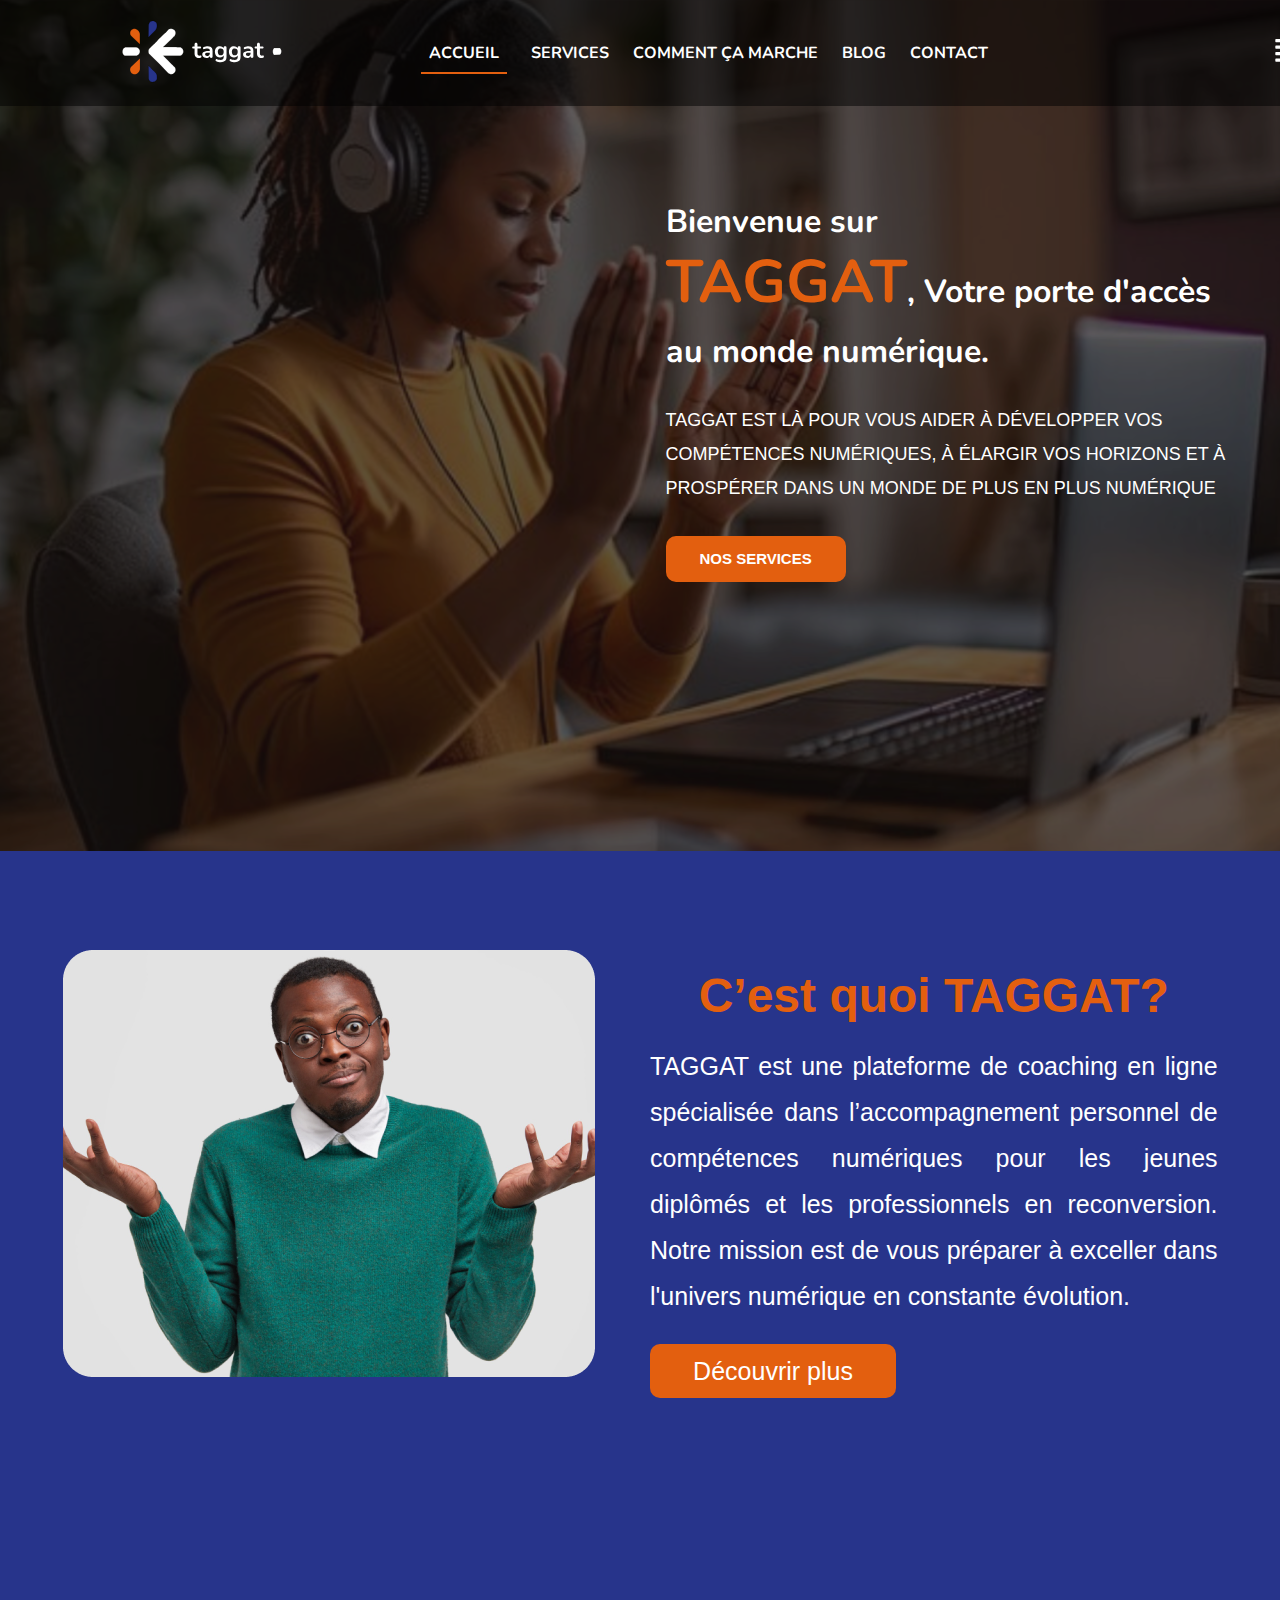
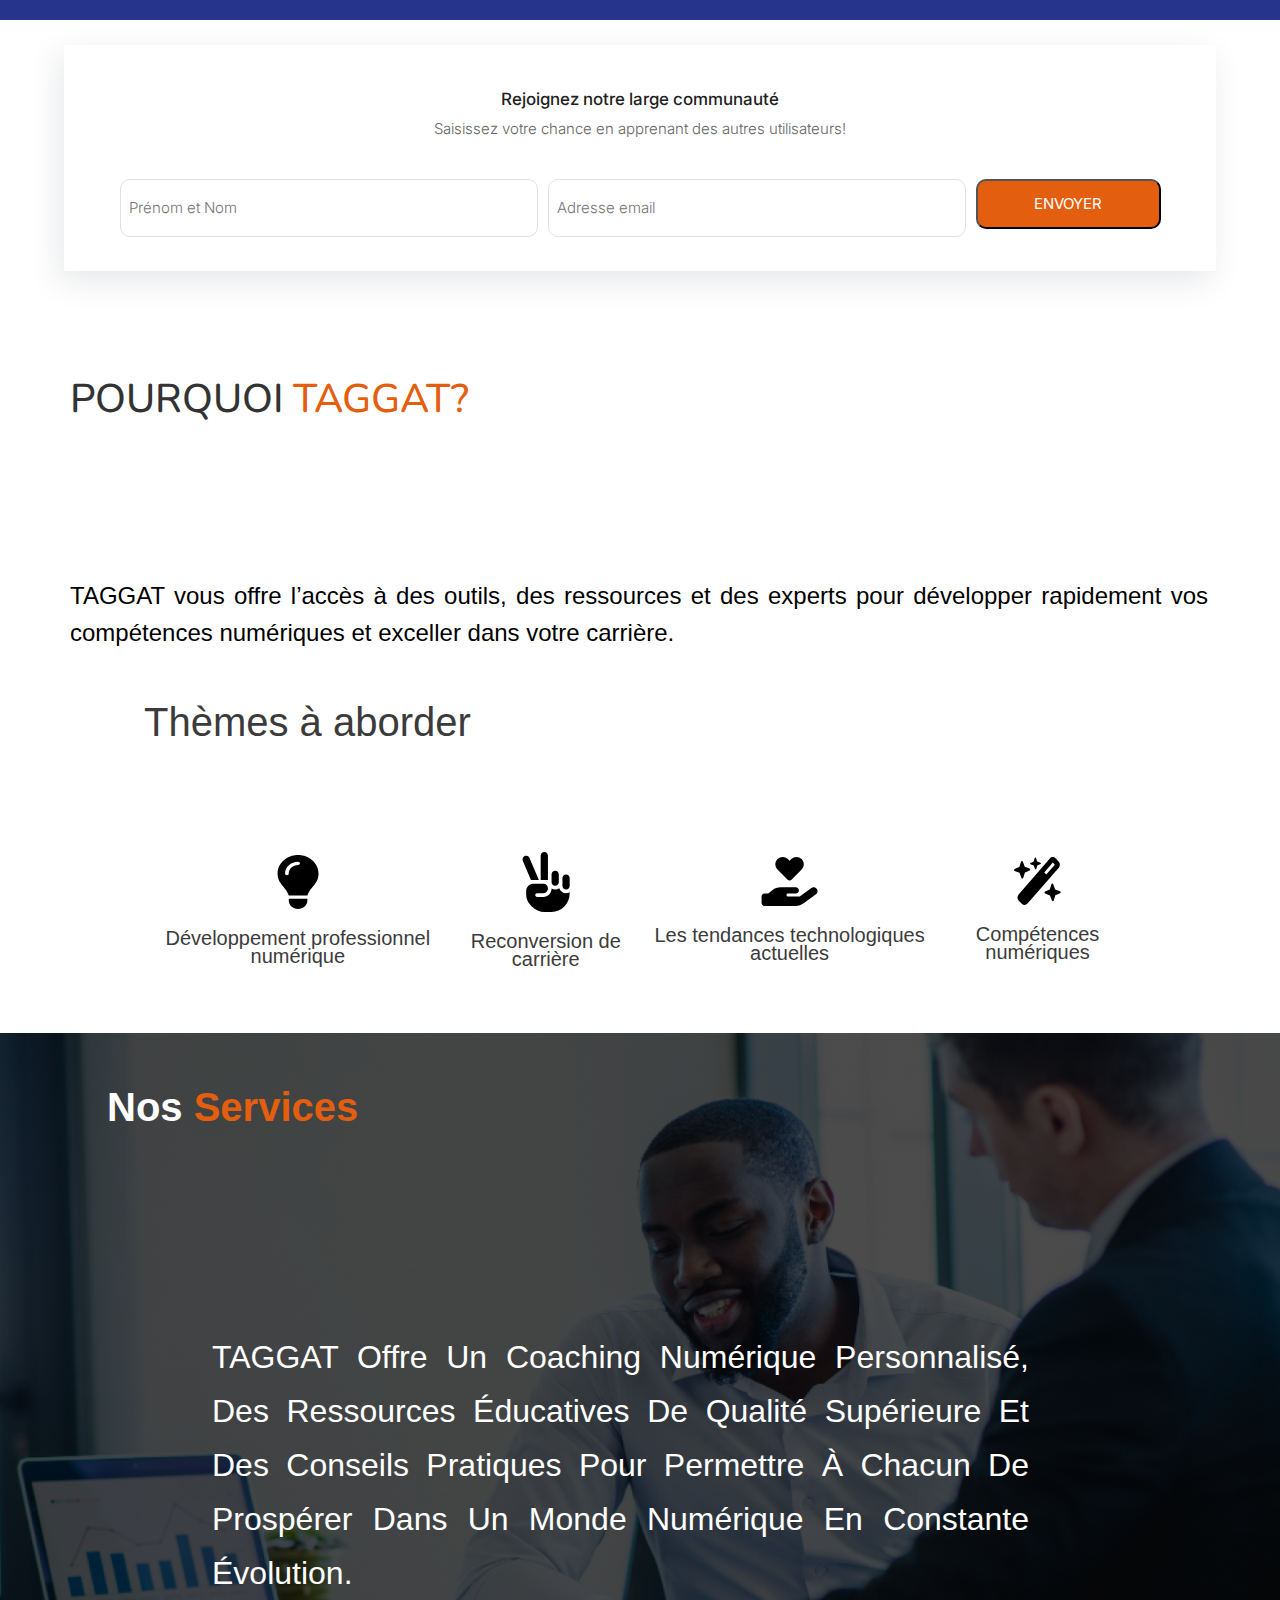
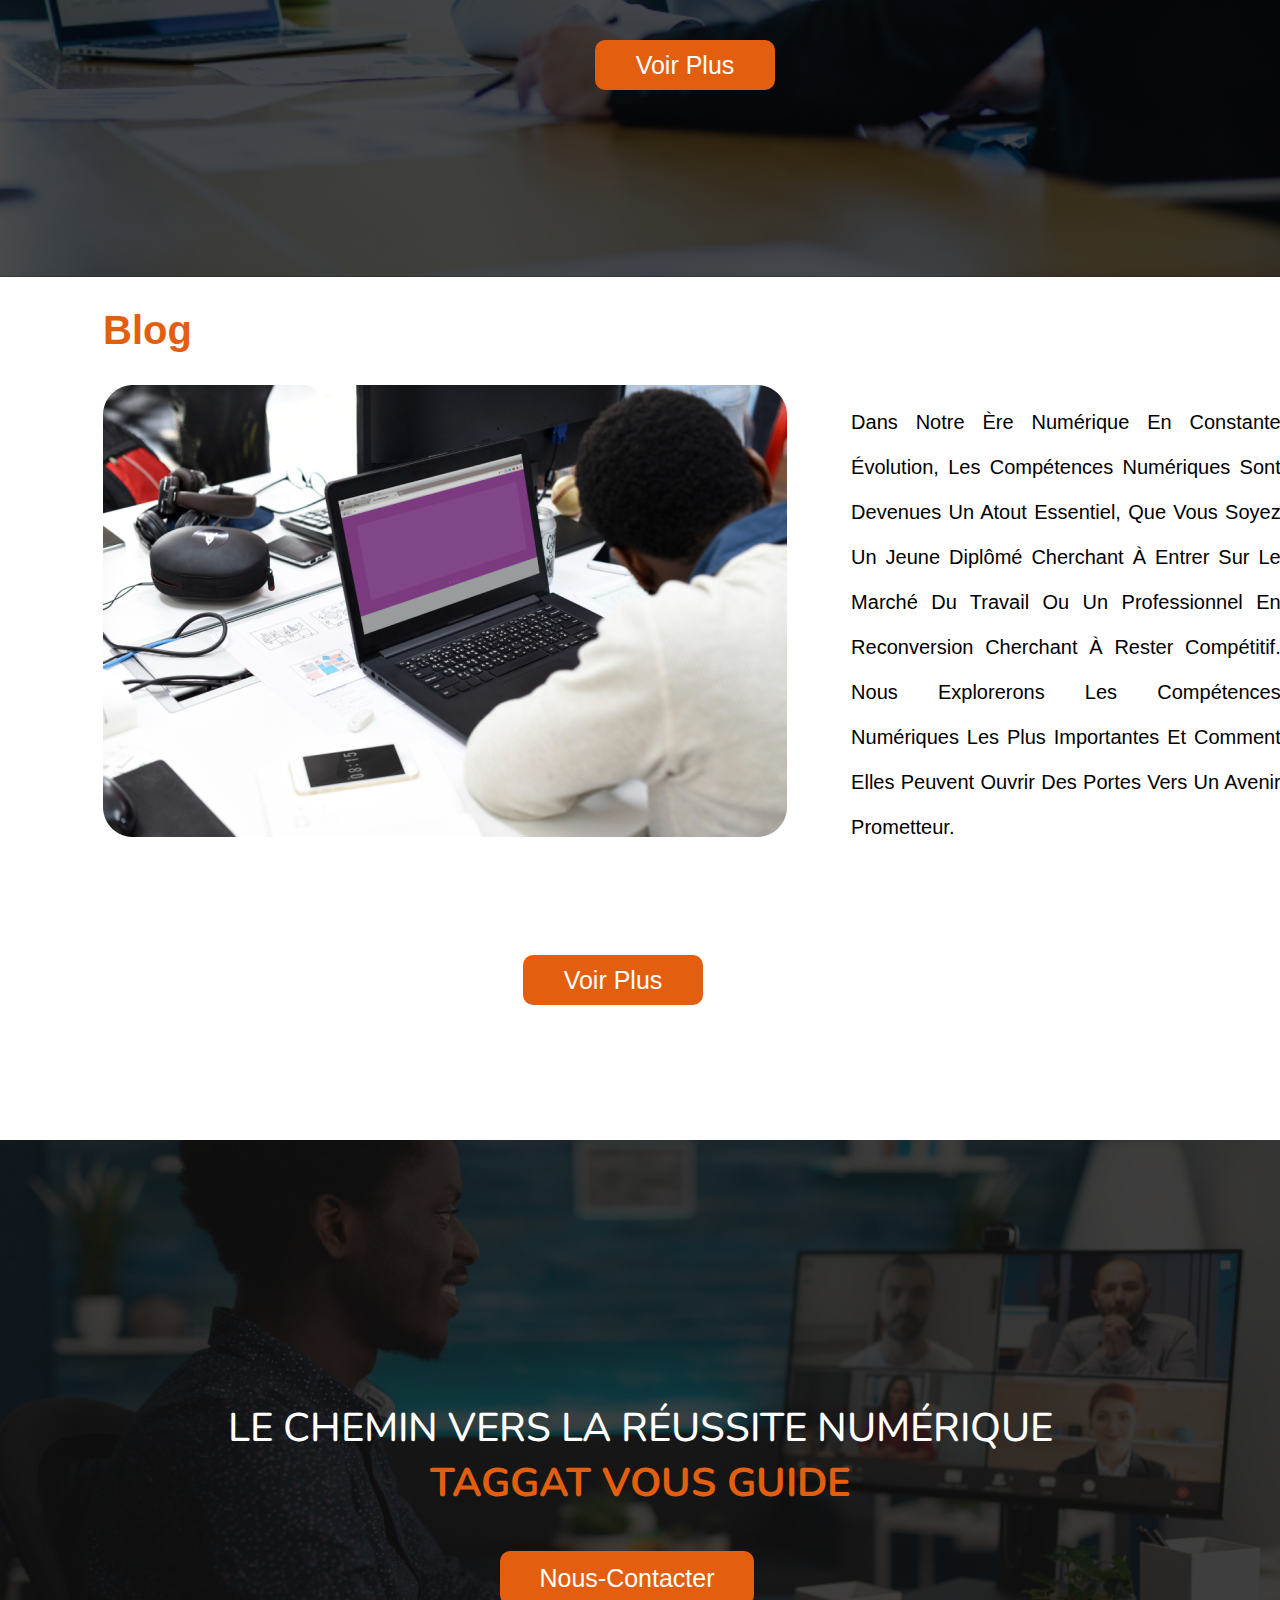
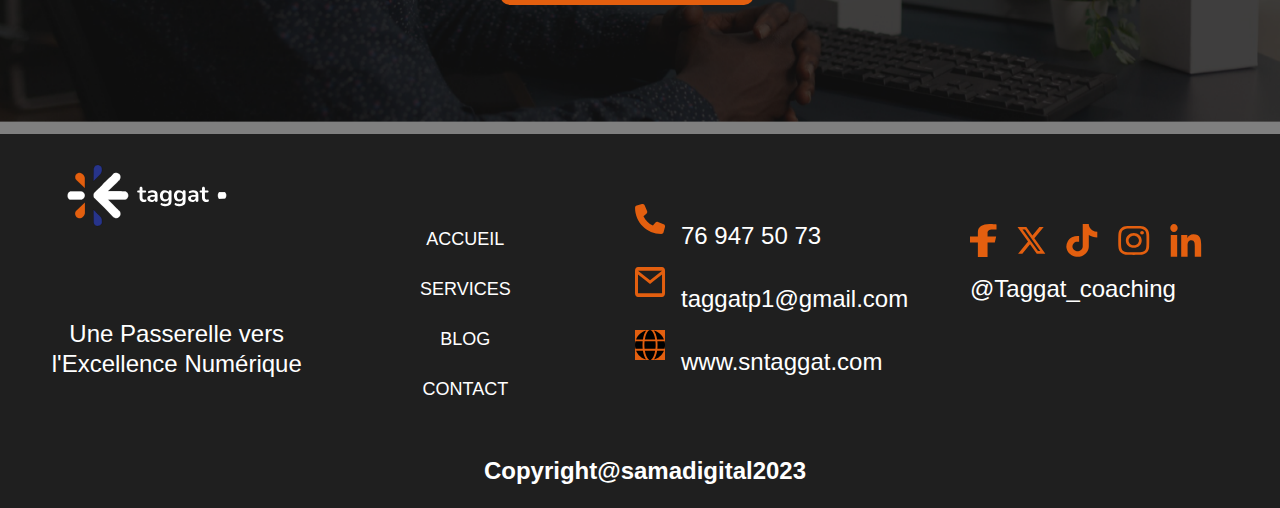
==== commit cee20113: "le header commence à être responsive" ====
--- a/index.html
+++ b/index.html
@@ -25,20 +25,36 @@
                </div>
             </div>
           </div>
-          <header> 
+          <header>
+            <div class="navigation">
             <div class="logo">
-              <img src="images/icons/logo.svg" alt="Logo de Taggat">
-            </div>
-            <nav> 
-              <ul>
-                <li><a href="index.html" class="active">ACCUEIL</a></li>
-                <li><a href="service.html">SERVICES</a></li>
-                <li><a href="comment_marche.html" >COMMENT ÇA MARCHE</a></li>
-                <li><a href="blog.html">BLOG</a></li>
-                <li><a href="Contact.html">CONTACT</a></li>
-              </ul>
+                <div class="logo">
+                    <img src="images/icons/logo.svg" alt="">
+                </div>
+            </div>
+    
+            <nav class="navbar">
+                <div class="recherche">
+                    <img class="icon-recherche" src="images/icons/recherche.svg" alt="">
+                    <div class="login">
+                        <p>Register <b>|</b> <span>Login</span>  </p>
+                    </div>
+                </div>
+                <ul>
+                    <li><a href="index.html" class="active">ACCUEIL</a></li>
+                    <li><a href="service.html">SERVICES</a></li>
+                    <li><a href="comment-ca-marche.html">COMMENT ÇA MARCHE</a></li>
+                    <li><a href="blog.html">BLOG</a></li>
+                    <li><a href="contact.html">CONTACT</a></li>
+                  </ul>
             </nav>
-        </header>
+            <div class="menu-toggle">
+                <div class="btn-nav">
+                    <img src="images/icons/icon-nav-mobil.svg" alt="">
+                </div>
+            </div>
+        </div>
+    </header>
        <section class="section_c_q_Taggat">
         
             <div class="c_q_taggat_img_contenaire">
--- a/header.css
+++ b/header.css
@@ -1,13 +1,11 @@
 /* Style pour le header */
-header {
+.navigation{
     display: flex;
     justify-content: space-between; 
     align-items: center; 
     width: 100%; 
-    max-width: 1504px; 
     height: 106px;
     padding: 0 20px; 
-    margin: 0 auto; 
     background-color: rgba(0, 0, 0, 0.5); 
     position: absolute; 
     top: 0; 
@@ -23,19 +21,19 @@
   }
 
   /* Style pour la barre de navigation */
-  nav ul {
+  .navbar ul {
     list-style: none; 
     margin-right: 150px;
     padding: 0;
     text-align: center;
   }
 
-  nav ul li {
+  .navbar ul li {
     display: inline-block;
     margin: 0 10px; 
   }
 
-  nav ul li a {
+  .navbar ul li a {
     text-decoration: none; 
     color: #FFFFFF;
     font-size: 16px; 
@@ -47,12 +45,83 @@
     position: relative;
 
   }
-  nav ul li a:hover,a.active  {
+  .navbar ul li a:hover,a.active  {
     border-bottom: 2px solid #E35F0F;
     padding: 8px;
   }
+  .menu-toggle{
+    display: none;
+    font-size: 1.5em;
+    cursor: pointer;
+    display: block;
+}
+.navbar.show {
+  display: flex;
+}
+.menu-items{
+  display: none;
+  visibility: hidden;
+}
+.btn-nav:hover{
+  cursor: pointer;
+}
+.btn-nav:active + .menu-items{
+  display: block;
+  background: white;
+}
 
-  /*responsive version mobile et tablette*/
-  @media only screen and (min-width: 768px) and (max-width:1023px) {
-    
-  }+.recherche{
+  display: none;
+}
+@media only screen and (min-width: 768px) and (max-width:1024px){
+  .navbar {
+    display: none;
+    flex-direction: column;
+    position: relative;
+    top: 180px;
+    left: 190px;
+    right: 200px;
+    width: 214px;
+    height: 218px;
+    background-color: rgba(39, 52, 139, 0.80);;
+  }
+
+  .navbar.show {
+    display: flex;
+  }
+
+  .navbar ul {
+     
+      flex-direction: column;
+      flex-wrap: wrap;
+    margin-top: 10px;
+    display: flex;
+    text-align: left;
+  }
+
+  .menu-toggle {
+    display: block;
+  }
+  .recherche{
+    display: flex;
+    margin-right: 60px;
+    justify-content: space-around;
+    margin-top: -100px;
+  }
+  .recherche .icon-recherche{
+    width: 46px;
+    height: 46px;
+    border: 1px solid #fff;
+    border-radius: 50%;
+    margin-left: -95px;
+  }
+  .login{
+    padding-left: 5px;
+    width: 125px;
+    height: 50px;
+    border-radius: 20px;
+    margin-left: -15px;
+    margin-right: 30px;
+    border: 1px solid #fff;
+  }
+}--- a/style.css
+++ b/style.css
@@ -533,6 +533,36 @@
 
 @media only screen and (min-width: 768px) and (max-width:1024px){
  
+  .nav-desktop{
+    display: none;
+  }
+  body{
+    width:100%;
+    margin: 0;
+    overflow-x: hidden; 
+  }
+  
+  
+  
+  nav{
+    display: inline;
+    visibility: visible;
+  }
+  
+  
+  .navigation {
+   width: 100%;
+   display: flex;
+  margin-left: -10%;
+    visibility: visible;
+    background: rgba(17, 17, 17, 0.55);
+    color: white;
+    height: 90px;
+    /* padding: 15px; */
+    display: flex;
+    justify-content: space-between;
+    /* align-items: center; */
+  } 
   
    
     /* Style pour la barre de navigation */ 
@@ -957,6 +987,7 @@
     width: 254px;
   /* margin-top: -20px; */
     flex-shrink: 0;
+    
   margin-bottom: 30%;
     margin-left: 30%;
     margin-right: 30%;
@@ -980,7 +1011,47 @@
   /*Code pour mobile */
   @media only screen and (min-width: 0px) and (max-width: 767px){
     
-    
+    .nav-desktop{
+      display: none;
+    }
+    body{
+      width:100%;
+      margin: 0;
+      /* overflow-x: hidden;  */
+    }
+    
+    
+    
+    nav{
+      display: inline;
+      visibility: visible;
+    }
+    
+    
+    .navigation {
+     width: 100%;
+     display: flex;
+  
+      visibility: visible;
+      background: rgba(17, 17, 17, 0.55);
+      color: white;
+      height: 90px;
+      /* padding: 15px; */
+      display: flex;
+      justify-content: space-between;
+      /* align-items: center; */
+    } 
+    
+    
+     
+      /* Style pour la barre de navigation */ 
+      
+     
+      .navigation{
+        width: 100%;
+        height: 53px;
+  
+      }
     
     
      
@@ -1065,7 +1136,7 @@
       
       .btn_savoir_plus{
         margin-top: 55px;
-        margin-left: 35%;
+        margin-left: 20%;
         display: flex;
         justify-content: center;
         border-radius: 10px;
